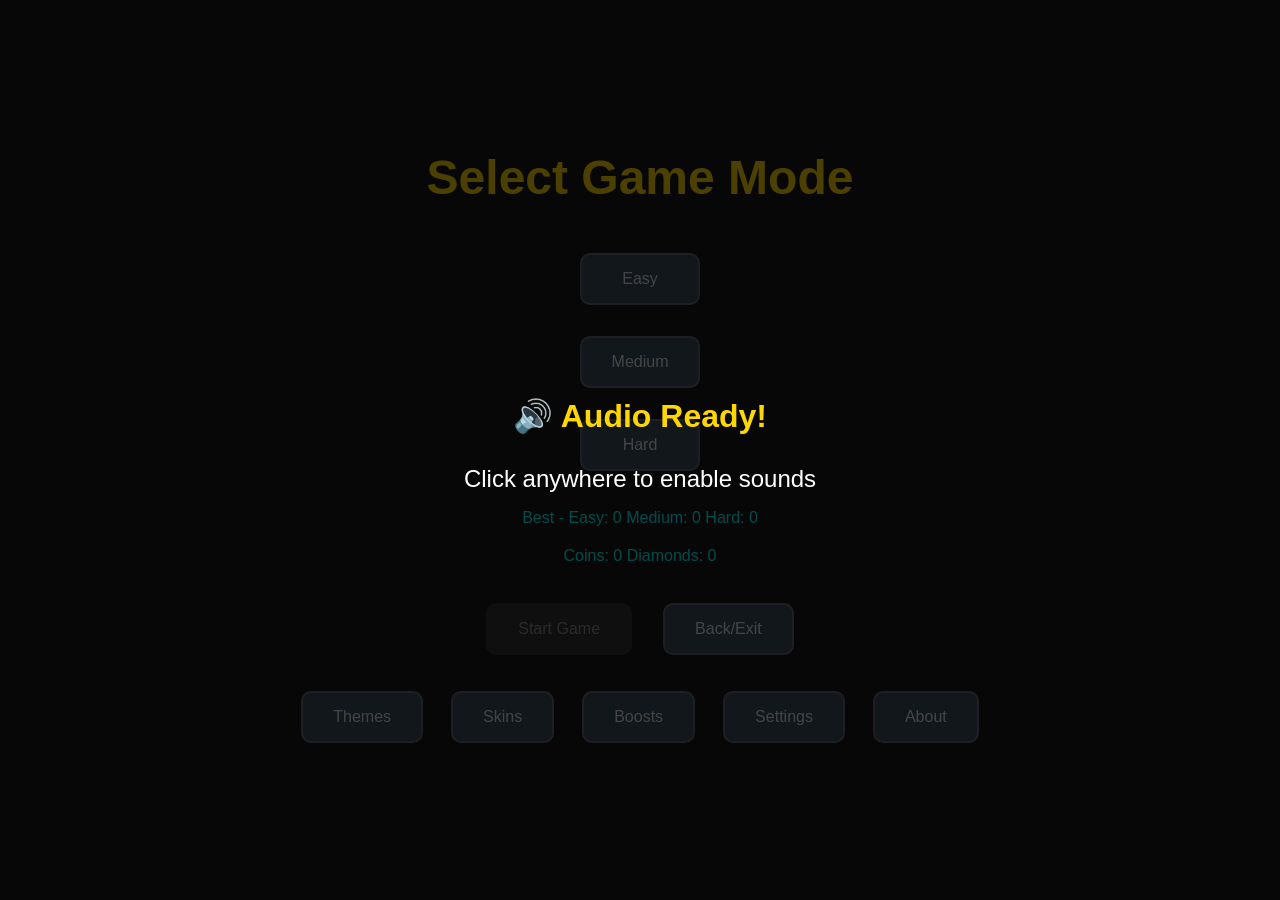
==== index.html @ 8ae640da "Update and rename index2.html to index.html" ====
<!DOCTYPE html>
<html lang="en">
<head>
    <meta charset="UTF-8">
    <meta name="viewport" content="width=device-width, initial-scale=1.0">
    <title>🐍 Snake Game+ - Modes, Shop, Coins & Diamonds</title>
    <style>
    * {
    margin: 0;
    padding: 0;
    box-sizing: border-box;
}

body {
    font-family: Arial, sans-serif;
    background: #191919;
    color: white;
    overflow: hidden;
}

#gameContainer {
    display: flex;
    width: 100vw;
    height: 100vh;
}

#gameCanvas {
    background: #191919;
    border-right: 3px solid #FFD700;
}

#sidebar {
    background: #232a3d;
    border-right: 3px solid #FFD700;
    overflow-y: auto;
    padding: 20px;
}

#sidebarContent {
    color: white;
}

.sidebar-box {
    background: #323242;
    border: 2px solid #5a5a78;
    border-radius: 10px;
    padding: 12px;
    margin-bottom: 14px;
}

.sidebar-title {
    color: #FFD700;
    font-size: 24px;
    text-align: center;
    margin-bottom: 10px;
}

.emoji {
    font-size: 24px;
    text-align: center;
    display: block;
    margin-bottom: 10px;
}

/* UI Overlay Styles */
#uiOverlay {
    position: absolute;
    top: 0;
    left: 0;
    width: 100%;
    height: 100%;
    pointer-events: none;
}

.screen {
    position: absolute;
    top: 0;
    left: 0;
    width: 100%;
    height: 100%;
    background: #191919;
    display: flex;
    flex-direction: column;
    align-items: center;
    justify-content: center;
    pointer-events: all;
}

.screen.hidden {
    display: none;
}

.screen h1 {
    color: #FFD700;
    font-size: 48px;
    margin-bottom: 40px;
}

/* Button Styles */
.btn {
    background: #3c4c5c;
    border: 2px solid #646478;
    border-radius: 10px;
    color: #e6e6e6;
    padding: 15px 30px;
    margin: 8px;
    cursor: pointer;
    font-size: 16px;
    transition: all 0.2s;
}

.btn:hover {
    background: #4c6c8c;
    border-color: #FFD700;
}

.btn.active {
    background: #4678b4;
    border-color: #FFD700;
}

.btn:disabled {
    background: #323232;
    color: #8c8c8c;
    cursor: not-allowed;
    border-color: #323232;
}

.back-btn {
    background: #3c4c5c;
    border: 2px solid #646478;
    border-radius: 10px;
    color: #e6e6e6;
    padding: 12px 24px;
    cursor: pointer;
    font-size: 16px;
    margin-top: 20px;
}

.back-btn:hover {
    background: #4c6c8c;
    border-color: #FFD700;
}

/* Mode Selection */
#modeButtons {
    display: flex;
    flex-direction: column;
    gap: 15px;
    margin-bottom: 20px;
}

#actionButtons {
    display: flex;
    gap: 15px;
    margin: 20px 0;
}

#shopButtons {
    display: flex;
    gap: 12px;
    flex-wrap: wrap;
    justify-content: center;
}

#highScores, #walletInfo {
    text-align: center;
    margin: 10px 0;
    color: #00FFFF;
}

/* Shop Lists */
.shop-item {
    background: #3c4c5c;
    border: 2px solid #646478;
    border-radius: 10px;
    padding: 15px;
    margin: 10px 0;
    cursor: pointer;
    transition: all 0.2s;
    width: 600px;
}

.shop-item:hover {
    background: #4c6c8c;
    border-color: #FFD700;
}

.shop-item.owned {
    background: #4678b4;
    border-color: #FFD700;
}

.shop-item.disabled {
    background: #323232;
    color: #8c8c8c;
    cursor: not-allowed;
    border-color: #323232;
}

.shop-cost {
    font-size: 12px;
    color: white;
    margin-top: 8px;
}

/* Overlays */
.overlay {
    position: absolute;
    top: 0;
    left: 0;
    width: 100%;
    height: 100%;
    background: rgba(0, 0, 0, 0.7);
    display: flex;
    flex-direction: column;
    align-items: center;
    justify-content: center;
    pointer-events: all;
}

.overlay.hidden {
    display: none;
}

.overlay h1 {
    font-size: 64px;
    margin-bottom: 20px;
}

.overlay h2 {
    font-size: 32px;
    margin-bottom: 20px;
    color: #FFD700;
}

.overlay p {
    font-size: 24px;
    margin: 10px 0;
}

#gameOverOverlay h1 {
    color: #dc1414;
}

#pauseOverlay h1 {
    color: #FFD700;
}

#newHighScore {
    color: #FFD700;
    font-weight: bold;
}

/* Settings */
.settings-content {
    text-align: center;
}

.settings-content label {
    display: block;
    margin-bottom: 20px;
    font-size: 18px;
}

#volumeSlider {
    width: 300px;
    margin: 0 10px;
}

#volumeValue {
    color: #FFD700;
    font-weight: bold;
}

/* About */
.about-content {
    text-align: center;
    max-width: 600px;
}

.about-content p {
    margin: 20px 0;
    font-size: 18px;
}

/* Responsive */
@media (max-width: 768px) {
    #gameContainer {
        flex-direction: column;
    }
    
    #sidebar {
        order: -1;
        height: 200px;
        padding: 10px;
    }
    
    .screen h1 {
        font-size: 32px;
    }
    
    .shop-item {
        width: 90%;
    }
}

/* Particle effects */
.particle {
    position: absolute;
    pointer-events: none;
    border-radius: 50%;
}

/* Food and powerup animations */
@keyframes pulse {
    0%, 100% { transform: scale(1); }
    50% { transform: scale(1.1); }
}

.pulsing {
    animation: pulse 1s infinite;
}

    </style>
</head>
<body>
    <div id="gameContainer">
        <canvas id="gameCanvas"></canvas>
        <div id="sidebar">
            <div id="sidebarContent"></div>
        </div>
    </div>
    
    <!-- UI Overlays -->
    <div id="uiOverlay">
        <!-- Mode Selection Screen -->
        <div id="modeSelectScreen" class="screen">
            <h1>Select Game Mode</h1>
            <div id="modeButtons"></div>
            <div id="highScores"></div>
            <div id="walletInfo"></div>
            <div id="actionButtons"></div>
            <div id="shopButtons"></div>
        </div>

        <!-- Shop Screens -->
        <div id="shopThemesScreen" class="screen hidden">
            <h1>Themes</h1>
            <div id="themesList"></div>
            <button id="backFromThemes" class="back-btn">Back</button>
        </div>

        <div id="shopSkinsScreen" class="screen hidden">
            <h1>Skins</h1>
            <div id="skinsList"></div>
            <button id="backFromSkins" class="back-btn">Back</button>
        </div>

        <div id="shopBoostsScreen" class="screen hidden">
            <h1>Boost Power-ups</h1>
            <div id="boostsList"></div>
            <button id="backFromBoosts" class="back-btn">Back</button>
        </div>

        <!-- About Screen -->
        <div id="aboutScreen" class="screen hidden">
            <h1>About</h1>
            <div class="about-content">
                <p>Snake+ with Modes, Themes, Skins, Coins & Diamonds.</p>
                <p>Collect coins and diamonds in-game.</p>
                <p>Buy skins and themes, upgrade power-up durations.</p>
                <p>High scores saved per mode.</p>
            </div>
            <button id="backFromAbout" class="back-btn">Back</button>
        </div>

        <!-- Settings Screen -->
        <div id="settingsScreen" class="screen hidden">
            <h1>Settings</h1>
            <div class="settings-content">
                <label for="volumeSlider">Volume: <span id="volumeValue">70%</span></label>
                <input type="range" id="volumeSlider" min="0" max="100" value="70">
            </div>
            <button id="backFromSettings" class="back-btn">Close</button>
        </div>

        <!-- Game Over Overlay -->
        <div id="gameOverOverlay" class="overlay hidden">
            <h1>GAME OVER</h1>
            <p id="finalScore">Score: 0</p>
            <p id="newHighScore" class="hidden">NEW HIGH SCORE!</p>
            <p>Press SPACE to restart, Esc for Menu</p>
        </div>

        <!-- Pause Overlay -->
        <div id="pauseOverlay" class="overlay hidden">
            <h1>PAUSED</h1>
        </div>

        <!-- Audio Initialization Notice -->
        <div id="audioNotice" class="overlay hidden">
            <h2>🔊 Audio Ready!</h2>
            <p>Click anywhere to enable sounds</p>
        </div>
    </div>

    <script>
    // Game Constants
const DEFAULT_SCREEN_WIDTH = 1200;
const DEFAULT_SCREEN_HEIGHT = 800;
const SIDEBAR_WIDTH = 250;
const MIN_SIDEBAR_WIDTH = 120;

let SCREEN_WIDTH = DEFAULT_SCREEN_WIDTH;
let SCREEN_HEIGHT = DEFAULT_SCREEN_HEIGHT;
let PLAY_AREA_WIDTH = SCREEN_WIDTH - SIDEBAR_WIDTH;
let PLAY_AREA_HEIGHT = SCREEN_HEIGHT;
let CELL_SIZE = 30;
let CELL_NUMBER_X = Math.floor(PLAY_AREA_WIDTH / CELL_SIZE);
let CELL_NUMBER_Y = Math.floor(PLAY_AREA_HEIGHT / CELL_SIZE);

// Colors
const COLORS = {
    BLACK: '#000000',
    WHITE: '#ffffff',
    DARK_GREEN: '#228b22',
    LIGHT_GREEN: '#32cd32',
    RED: '#dc1414',
    GOLD: '#ffd700',
    PURPLE: '#8a2be2',
    ORANGE: '#ffa500',
    PINK: '#ff1493',
    CYAN: '#00ffff',
    SHADOW: '#0f0f0f',
    BACKGROUND: '#191919',
    SIDEBAR_BG: '#232a3d',
    SIDEBAR_ACCENT: '#323242',
    GRID_COLOR: '#282828',
    BLUE: '#1e8cff',
    LIME: '#32ff32'
};

// Snake colors (will be overridden by selected skin)
let SNAKE_COLORS = {
    HEAD: '#46be73',
    BODY: '#3aaa69',
    BELLY: '#d2e1cd',
    OUTLINE: '#144632',
    TONGUE: '#dc282d',
    EYE_WHITE: '#f5f5f5',
    EYE_BLACK: '#1e1e1e'
};

// Grid colors (overridden by theme)
let GRID_COLORS = {
    A: '#1e2226',
    B: '#1a1e22'
};

// Game Data
const GAME_MODES = {
    easy: { speed_ms: 150, label: "Easy" },
    medium: { speed_ms: 110, label: "Medium" },
    hard: { speed_ms: 80, label: "Hard" }
};

const THEMES = [
    { name: "Classic", bg: "#191919", gridA: "#1e2226", gridB: "#1a1e22", cost: { coins: 0, diamonds: 0 }, available: true },
    { name: "Forest", bg: "#141a16", gridA: "#18221c", gridB: "#121a14", cost: { coins: 50, diamonds: 0 }, available: true },
    { name: "Neon", bg: "#080812", gridA: "#14143c", gridB: "#0e0e2c", cost: { coins: 60, diamonds: 2 }, available: true },
    { name: "Desert", bg: "#201c14", gridA: "#2c261e", gridB: "#242018", cost: { coins: 70, diamonds: 5 }, available: true },
    { name: "Glacier", bg: "#0f1a24", gridA: "#162634", gridB: "#122230", cost: { coins: 100, diamonds: 10 }, available: true },
    { name: "Cosmic", bg: "#06060a", gridA: "#140e2c", gridB: "#0a0a14", cost: { coins: 0, diamonds: 0 }, available: false }
];

const SKINS = [
    { name: "Default", head: "#46be73", body: "#3aaa69", belly: "#d2e1cd", outline: "#144632", cost: { coins: 0 }, available: true },
    { name: "Ruby", head: "#c83c3c", body: "#b43232", belly: "#f0d2d2", outline: "#461414", cost: { coins: 50 }, available: true },
    { name: "Cobalt", head: "#3c78dc", body: "#3264c8", belly: "#d2dcf0", outline: "#141e46", cost: { coins: 50 }, available: true },
    { name: "Viper", head: "#78dc3c", body: "#64c832", belly: "#d2f0d2", outline: "#144614", cost: { coins: 50 }, available: true },
    { name: "Obsidian", head: "#282832", body: "#1e1e28", belly: "#bebec8", outline: "#0c0c14", cost: { coins: 0 }, available: false }
];

const BOOST_LEVELS = [
    { add_sec: 0, cost_coins: 0 },
    { add_sec: 2, cost_coins: 10 },
    { add_sec: 2, cost_coins: 25 },
    { add_sec: 2, cost_coins: 40 },
    { add_sec: 2, cost_coins: 50 },
    { add_sec: 4, cost_coins: 80 }
];

const COLLECTIBLE_TYPES = {
    coin: { emoji: "🪙", color: "#f0c828", weight: 12 },
    diamond: { emoji: "💎", color: "#8cdcff", weight: 2 }
};

const FOOD_TYPES = {
    apple: { color: "#dc1414", points: 10, emoji: "🍎", weight: 40 },
    banana: { color: "#ffff00", points: 15, emoji: "🍌", weight: 25 },
    cherry: { color: "#8b0000", points: 20, emoji: "🍒", weight: 20 },
    grape: { color: "#8a2be2", points: 25, emoji: "🍇", weight: 15 },
    orange: { color: "#ffa500", points: 12, emoji: "🍊", weight: 30 },
    strawberry: { color: "#ff1493", points: 18, emoji: "🍓", weight: 25 },
    watermelon: { color: "#32cd32", points: 30, emoji: "🍉", weight: 10 },
    pineapple: { color: "#ffd700", points: 35, emoji: "🍍", weight: 8 }
};

const POWERUP_TYPES = {
    speed_boost: { color: "#00ffff", duration: 5000, emoji: "⚡", description: "Speed Boost", weight: 10 },
    invincible: { color: "#ffd700", duration: 3000, emoji: "🛡️", description: "Invincible", weight: 5 },
    double_points: { color: "#8a2be2", duration: 8000, emoji: "💎", description: "Double Points", weight: 8 },
    ghost_mode: { color: "#c8c8c8", duration: 4000, emoji: "👻", description: "Ghost Mode", weight: 6 },
    shrink: { color: "#1e8cff", duration: 6000, emoji: "🔵", description: "Shrink Snake", weight: 7 },
    magnet: { color: "#ff4500", duration: 7000, emoji: "🧲", description: "Food Magnet", weight: 9 }
};

// Game Classes
class Vector2 {
    constructor(x, y) {
        this.x = x;
        this.y = y;
    }

    equals(other) {
        return this.x === other.x && this.y === other.y;
    }

    copy() {
        return new Vector2(this.x, this.y);
    }
}

class SnakeSegment {
    constructor(pos, isHead = false) {
        this.pos = new Vector2(pos.x, pos.y);
        this.isHead = isHead;
        this.pulse = 0;
    }
}

class Snake {
    constructor() {
        const startX = Math.max(3, Math.floor(CELL_NUMBER_X / 4));
        const startY = Math.max(2, Math.floor(CELL_NUMBER_Y / 2));
        
        this.segments = [
            new SnakeSegment(new Vector2(startX, startY), true),
            new SnakeSegment(new Vector2(startX - 1, startY)),
            new SnakeSegment(new Vector2(startX - 2, startY))
        ];
        
        this.direction = new Vector2(1, 0);
        this.newBlock = false;
        this.growAnimation = 0;
    }

    moveSnake() {
        const head = this.segments[0];
        const newHeadPos = new Vector2(head.pos.x + this.direction.x, head.pos.y + this.direction.y);

        if (this.newBlock) {
            head.isHead = false;
            const newHead = new SnakeSegment(newHeadPos, true);
            this.segments.unshift(newHead);
            this.newBlock = false;
            this.growAnimation = 10;
        } else {
            for (let i = this.segments.length - 1; i > 0; i--) {
                this.segments[i].pos = this.segments[i - 1].pos.copy();
            }
            this.segments[0].pos = newHeadPos;
        }

        if (this.growAnimation > 0) {
            this.growAnimation--;
        }
    }

    addBlock() {
        this.newBlock = true;
    }

    shrink(amount = 2) {
        if (this.segments.length > 3) {
            for (let i = 0; i < Math.min(amount, this.segments.length - 3); i++) {
                this.segments.pop();
            }
        }
    }

    checkCollision(ghostMode = false) {
        const head = this.segments[0].pos;

        if (!ghostMode) {
            if (head.x < 0 || head.x >= CELL_NUMBER_X || head.y < 0 || head.y >= CELL_NUMBER_Y) {
                return true;
            }
        }

        for (let i = 1; i < this.segments.length; i++) {
            if (this.segments[i].pos.equals(head)) {
                return true;
            }
        }

        return false;
    }
}

class Food {
    constructor(foodType = "apple") {
        this.foodType = foodType;
        this.properties = FOOD_TYPES[foodType];
        this.randomize();
        this.pulse = 0;
        this.sparkles = [];
    }

    randomize() {
        this.x = Math.floor(Math.random() * CELL_NUMBER_X);
        this.y = Math.floor(Math.random() * CELL_NUMBER_Y);
        this.pos = new Vector2(this.x, this.y);
        this.sparkles = [];
    }
}

class PowerUp {
    constructor(powerupType) {
        this.powerupType = powerupType;
        this.properties = POWERUP_TYPES[powerupType];
        this.randomize();
        this.pulse = 0;
        this.rotation = 0;
        this.spawnTime = Date.now();
        this.lifetime = 15000;
    }

    randomize() {
        this.x = Math.floor(Math.random() * CELL_NUMBER_X);
        this.y = Math.floor(Math.random() * CELL_NUMBER_Y);
        this.pos = new Vector2(this.x, this.y);
    }

    isExpired() {
        return Date.now() - this.spawnTime > this.lifetime;
    }
}

class ParticleEffect {
    constructor(x, y, color, count = 10, effectType = 'explosion') {
        this.particles = [];
        this.effectType = effectType;

        for (let i = 0; i < count; i++) {
            this.particles.push({
                x: x,
                y: y,
                vx: (Math.random() - 0.5) * 10,
                vy: (Math.random() - 0.5) * 10,
                life: 24,
                color: color,
                size: Math.floor(Math.random() * 4) + 2
            });
        }
    }

    updateAndDraw(ctx) {
        for (let i = this.particles.length - 1; i >= 0; i--) {
            const particle = this.particles[i];
            particle.x += particle.vx;
            particle.y += particle.vy;
            particle.vy += 0.1;
            particle.life--;

            if (particle.life > 0) {
                const alpha = Math.max(0, Math.min(1, particle.life / 22.0));
                const size = Math.max(1, Math.floor(particle.size * alpha));
                
                ctx.save();
                ctx.globalAlpha = alpha;
                ctx.fillStyle = particle.color;
                ctx.beginPath();
                ctx.arc(particle.x, particle.y, size, 0, Math.PI * 2);
                ctx.fill();
                ctx.restore();
            } else {
                this.particles.splice(i, 1);
            }
        }

        return this.particles.length > 0;
    }
}

// Storage helpers
function loadFromStorage(key, defaultValue) {
    try {
        const data = localStorage.getItem(key);
        return data ? JSON.parse(data) : defaultValue;
    } catch {
        return defaultValue;
    }
}

function saveToStorage(key, value) {
    try {
        localStorage.setItem(key, JSON.stringify(value));
    } catch {
        // Handle storage errors silently
    }
}

// Game class with Improved Audio Implementation
class Game {
    constructor() {
        this.canvas = document.getElementById('gameCanvas');
        this.ctx = this.canvas.getContext('2d');
        this.setupCanvas();
        
        // Load persistent data
        this.settings = loadFromStorage('settings', { volume: 0.7 });
        this.volume = this.settings.volume;
        this.highscores = loadFromStorage('highscores', { easy: 0, medium: 0, hard: 0 });
        this.wallet = loadFromStorage('wallet', { coins: 0, diamonds: 0 });
        this.shop = loadFromStorage('shop', this.defaultShop());

        // Initialize Improved Audio System
        this.audioContext = null;
        this.sounds = {};
        this.audioInitialized = false;
        this.initializeAudio();

        // UI State
        this.uiState = "mode_select";
        this.selectedMode = null;
        this.currentMode = null;

        // Theme/skin from shop
        this.themeIndex = this.shop.themes?.selected || 0;
        this.skinIndex = this.shop.skins?.selected || 0;
        this.applyTheme();
        this.applySkin();

        // Game state
        this.snake = new Snake();
        this.foods = [];
        this.powerups = [];
        this.collectibles = [];
        this.score = 0;
        this.activePowerups = {};
        this.powerupEndTimes = {};
        this.particleEffects = [];
        this.gameOverScreen = false;
        this.paused = false;
        this.started = false;

        this.spawnFood();
        this.lastFoodSpawn = Date.now();
        this.lastPowerupSpawn = Date.now();
        this.lastCollectibleSpawn = Date.now();

        // Input handling
        this.setupEventListeners();
        this.setupUI();

        // Game loop
        this.lastUpdateTime = Date.now();
        this.gameSpeed = 150;
        this.gameLoop();

        // Update UI
        this.updateUI();

        // Start menu music after a delay
        setTimeout(() => this.playSound('menu_music'), 1000);
    }

    // ===== IMPROVED AUDIO SYSTEM =====
    initializeAudio() {
        // Audio files mapping (same as Python version)
        const soundFiles = {
            eat: 'sounds/eat.wav',
            powerup: 'sounds/powerup.wav',
            coin: 'sounds/coin.wav',
            diamond: 'sounds/diamond.wav',
            game_over: 'sounds/game_over.wav',
            menu_select: 'sounds/menu_select.wav',
            start: 'sounds/start.wav',
            level_up: 'sounds/level_up.wav',
            shrink: 'sounds/shrink.wav',
            speed_boost: 'sounds/speed_boost.wav',
            invincible: 'sounds/invincible.wav',
            ghost_mode: 'sounds/ghost_mode.wav',
            double_points: 'sounds/double_points.wav',
            magnet: 'sounds/magnet.wav',
            background: 'sounds/background.mp3',
            menu_music: 'sounds/menu_music.mp3'
        };

        // Load all audio files with better error handling
        Object.entries(soundFiles).forEach(([key, path]) => {
            this.sounds[key] = new Audio();
            this.sounds[key].src = path;
            this.sounds[key].volume = this.volume;
            
            // Set loop for background music
            if (key === 'background' || key === 'menu_music') {
                this.sounds[key].loop = true;
            }
            
            // Preload audio
            this.sounds[key].preload = 'auto';
            
            // Add load event listener
            this.sounds[key].addEventListener('canplaythrough', () => {
                console.log(`✅ Loaded sound: ${key}`);
            });
            
            // Handle loading errors gracefully
            this.sounds[key].addEventListener('error', (e) => {
                console.warn(`❌ Could not load sound: ${path}`, e);
            });
            
            // Load the audio file
            this.sounds[key].load();
        });

        // Initialize audio context on first user interaction
        this.initializeAudioOnUserInteraction();
    }

    playSound(soundName, volume = null) {
        if (!this.sounds[soundName]) {
            console.warn(`Sound not found: ${soundName}`);
            return;
        }
        
        if (this.volume === 0) return;
        
        try {
            const sound = this.sounds[soundName];
            
            // Reset audio to beginning
            sound.currentTime = 0;
            sound.volume = volume !== null ? volume : this.volume;
            
            // Create a promise-based play with better error handling
            const playPromise = sound.play();
            
            if (playPromise !== undefined) {
                playPromise
                    .then(() => {
                        console.log(`🔊 Playing: ${soundName}`);
                    })
                    .catch(error => {
                        console.warn(`❌ Failed to play sound ${soundName}:`, error);
                        
                        // If audio context isn't initialized, try to initialize it
                        if (!this.audioInitialized && error.name === 'NotAllowedError') {
                            this.showAudioNotice();
                        }
                    });
            }
        } catch (error) {
            console.error(`Error playing sound ${soundName}:`, error);
        }
    }

    initializeAudioOnUserInteraction() {
        if (this.audioInitialized) return;
        
        const initAudio = async () => {
            try {
                // Create audio context if needed
                if (!this.audioContext) {
                    this.audioContext = new (window.AudioContext || window.webkitAudioContext)();
                }
                
                // Resume audio context if suspended
                if (this.audioContext.state === 'suspended') {
                    await this.audioContext.resume();
                }
                
                // Try to play and immediately pause each sound to "unlock" them
                const unlockPromises = Object.entries(this.sounds).map(async ([key, sound]) => {
                    try {
                        sound.volume = 0.01; // Very low volume for initialization
                        await sound.play();
                        sound.pause();
                        sound.currentTime = 0;
                        sound.volume = this.volume; // Restore original volume
                        console.log(`🔓 Unlocked sound: ${key}`);
                    } catch (e) {
                        console.warn(`Failed to unlock sound: ${key}`, e);
                    }
                });
                
                await Promise.all(unlockPromises);
                
                this.audioInitialized = true;
                this.hideAudioNotice();
                
                // Play a test sound to confirm audio is working
                setTimeout(() => {
                    this.playSound('menu_select', 0.3);
                }, 500);
                
                // Remove event listeners
                document.removeEventListener('click', initAudio);
                document.removeEventListener('keydown', initAudio);
                document.removeEventListener('touchstart', initAudio);
                
                console.log('🎵 Audio system initialized successfully!');
                
            } catch (error) {
                console.error('Failed to initialize audio system:', error);
            }
        };
        
        // Show audio notice
        this.showAudioNotice();
        
        // Add event listeners for user interaction
        document.addEventListener('click', initAudio, { once: true });
        document.addEventListener('keydown', initAudio, { once: true });
        document.addEventListener('touchstart', initAudio, { once: true });
    }

    showAudioNotice() {
        const notice = document.getElementById('audioNotice');
        if (notice) {
            notice.classList.remove('hidden');
        }
    }

    hideAudioNotice() {
        const notice = document.getElementById('audioNotice');
        if (notice) {
            notice.classList.add('hidden');
        }
    }

    stopSound(soundName) {
        if (this.sounds[soundName]) {
            this.sounds[soundName].pause();
            this.sounds[soundName].currentTime = 0;
        }
    }

    stopAllSounds() {
        Object.values(this.sounds).forEach(sound => {
            sound.pause();
            sound.currentTime = 0;
        });
    }

    updateSoundVolumes() {
        Object.values(this.sounds).forEach(sound => {
            sound.volume = this.volume;
        });
    }

    // Debug method for testing sounds
    testAllSounds() {
        console.log('🎵 Testing all sounds...');
        const soundNames = Object.keys(this.sounds);
        
        soundNames.forEach((soundName, index) => {
            setTimeout(() => {
                console.log(`Testing: ${soundName}`);
                this.playSound(soundName, 0.5);
            }, index * 1000); // Play each sound 1 second apart
        });
    }

    playBeep() {
        if (!this.audioContext) return;
        
        const oscillator = this.audioContext.createOscillator();
        const gainNode = this.audioContext.createGain();
        
        oscillator.connect(gainNode);
        gainNode.connect(this.audioContext.destination);
        
        oscillator.frequency.value = 800;
        gainNode.gain.value = this.volume * 0.1;
        
        oscillator.start();
        oscillator.stop(this.audioContext.currentTime + 0.1);
    }

    // ===== GAME SETUP =====
    setupCanvas() {
        this.canvas.width = PLAY_AREA_WIDTH;
        this.canvas.height = PLAY_AREA_HEIGHT;
        
        // Update sidebar width
        const sidebar = document.getElementById('sidebar');
        sidebar.style.width = SIDEBAR_WIDTH + 'px';
    }

    defaultShop() {
        return {
            skins: {
                owned: [0],
                selected: 0
            },
            themes: {
                owned: [0],
                selected: 0
            },
            boost_levels: {}
        };
    }

    applyTheme() {
        const theme = THEMES[this.themeIndex];
        COLORS.BACKGROUND = theme.bg;
        GRID_COLORS.A = theme.gridA;
        GRID_COLORS.B = theme.gridB;
        
        // Update canvas background
        this.canvas.style.background = theme.bg;
    }

    applySkin() {
        const skin = SKINS[this.skinIndex];
        SNAKE_COLORS.HEAD = skin.head;
        SNAKE_COLORS.BODY = skin.body;
        SNAKE_COLORS.BELLY = skin.belly;
        SNAKE_COLORS.OUTLINE = skin.outline;
    }

    setupEventListeners() {
        // Keyboard controls
        document.addEventListener('keydown', (e) => this.handleKeyDown(e));
        
        // Mouse controls for mobile/touch
        this.canvas.addEventListener('click', (e) => this.handleCanvasClick(e));
        this.canvas.addEventListener('touchstart', (e) => {
            e.preventDefault();
            this.handleCanvasClick(e.touches[0]);
        });
    }

    setupUI() {
        this.setupModeSelectUI();
        this.setupShopUI();
        this.setupSettingsUI();
    }

    setupModeSelectUI() {
        const modeButtons = document.getElementById('modeButtons');
        modeButtons.innerHTML = '';

        Object.entries(GAME_MODES).forEach(([mode, data]) => {
            const button = document.createElement('button');
            button.className = 'btn';
            button.textContent = data.label;
            button.onclick = () => this.selectMode(mode);
            modeButtons.appendChild(button);
        });

        // Action buttons
        const actionButtons = document.getElementById('actionButtons');
        actionButtons.innerHTML = `
            <button id="startGame" class="btn" disabled>Start Game</button>
            <button id="exitGame" class="btn">Back/Exit</button>
        `;

        document.getElementById('startGame').onclick = () => this.startGame();
        document.getElementById('exitGame').onclick = () => this.exitGame();

        // Shop buttons
        const shopButtons = document.getElementById('shopButtons');
        shopButtons.innerHTML = `
            <button class="btn" onclick="game.showScreen('shop_themes')">Themes</button>
            <button class="btn" onclick="game.showScreen('shop_skins')">Skins</button>
            <button class="btn" onclick="game.showScreen('shop_boosts')">Boosts</button>
            <button class="btn" onclick="game.showScreen('settings')">Settings</button>
            <button class="btn" onclick="game.showScreen('about')">About</button>
        `;
    }

    setupShopUI() {
        // Themes
        const themesList = document.getElementById('themesList');
        themesList.innerHTML = '';
        
        THEMES.forEach((theme, index) => {
            const item = document.createElement('div');
            item.className = 'shop-item';
            
            const owned = this.shop.themes?.owned?.includes(index);
            const selected = this.themeIndex === index;
            
            if (owned && selected) item.classList.add('owned');
            if (!theme.available) item.classList.add('disabled');
            
            let label = theme.name;
            if (owned) label += ' (Owned)';
            if (!theme.available) label += ' (Available soon)';
            
            item.innerHTML = `
                <div>${label}</div>
                ${!owned && theme.available ? `<div class="shop-cost">Cost: ${theme.cost.coins} coins, ${theme.cost.diamonds} diamonds</div>` : ''}
            `;
            
            if (theme.available) {
                item.onclick = () => this.buyOrSelectTheme(index);
            }
            
            themesList.appendChild(item);
        });

        // Skins
        const skinsList = document.getElementById('skinsList');
        skinsList.innerHTML = '';
        
        SKINS.forEach((skin, index) => {
            const item = document.createElement('div');
            item.className = 'shop-item';
            
            const owned = this.shop.skins?.owned?.includes(index);
            const selected = this.skinIndex === index;
            
            if (owned && selected) item.classList.add('owned');
            if (!skin.available) item.classList.add('disabled');
            
            let label = skin.name;
            if (owned) label += ' (Owned)';
            if (!skin.available) label += ' (Available soon)';
            
            item.innerHTML = `
                <div>${label}</div>
                ${!owned && skin.available ? `<div class="shop-cost">Cost: ${skin.cost.coins} coins</div>` : ''}
            `;
            
            if (skin.available) {
                item.onclick = () => this.buyOrSelectSkin(index);
            }
            
            skinsList.appendChild(item);
        });

        // Boosts
        const boostsList = document.getElementById('boostsList');
        boostsList.innerHTML = '';
        
        Object.entries(POWERUP_TYPES).forEach(([type, props]) => {
            const level = this.shop.boost_levels?.[type] || 0;
            const nextLevel = Math.min(level + 1, 5);
            const duration = this.upgradedDuration(props.duration, type);
            
            const item = document.createElement('div');
            item.className = 'shop-item';
            
            if (level >= 5) item.classList.add('disabled');
            
            item.innerHTML = `
                <div>${props.description} Level ${level}/5 Duration: ${Math.floor(duration / 1000)}s</div>
                ${level < 5 ? `<div class="shop-cost">Upgrade → Level ${nextLevel}: Cost ${BOOST_LEVELS[nextLevel].cost_coins} coins</div>` : ''}
            `;
            
            if (level < 5) {
                item.onclick = () => this.upgradeBoost(type);
            }
            
            boostsList.appendChild(item);
        });

        // Back buttons
        document.getElementById('backFromThemes').onclick = () => this.showScreen('mode_select');
        document.getElementById('backFromSkins').onclick = () => this.showScreen('mode_select');
        document.getElementById('backFromBoosts').onclick = () => this.showScreen('mode_select');
        document.getElementById('backFromAbout').onclick = () => this.showScreen('mode_select');
    }

    setupSettingsUI() {
        const volumeSlider = document.getElementById('volumeSlider');
        const volumeValue = document.getElementById('volumeValue');
        
        volumeSlider.value = this.volume * 100;
        volumeValue.textContent = Math.floor(this.volume * 100) + '%';
        
        volumeSlider.oninput = (e) => {
            this.volume = e.target.value / 100;
            volumeValue.textContent = e.target.value + '%';
            this.settings.volume = this.volume;
            
            // Update all sound volumes
            this.updateSoundVolumes();
            
            // Play a test sound to confirm volume change
            if (this.audioInitialized) {
                this.playSound('menu_select', this.volume);
            }
            
            saveToStorage('settings', this.settings);
        };
        
        document.getElementById('backFromSettings').onclick = () => this.showScreen('mode_select');
    }

    // ===== GAME FLOW =====
    selectMode(mode) {
        this.playSound('menu_select');
        this.selectedMode = mode;
        this.updateModeSelectButtons();
        document.getElementById('startGame').disabled = false;
    }

    updateModeSelectButtons() {
        const buttons = document.querySelectorAll('#modeButtons .btn');
        buttons.forEach((btn, index) => {
            const modes = Object.keys(GAME_MODES);
            btn.classList.toggle('active', modes[index] === this.selectedMode);
        });
    }

    startGame() {
        if (!this.selectedMode) return;
        
        this.playSound('start');
        this.stopSound('menu_music');
        
        this.restartGameWithMode(this.selectedMode);
        this.showScreen('game');
        
        // Start background music after a short delay
        setTimeout(() => {
            this.playSound('background');
        }, 500);
    }

    exitGame() {
        this.playSound('menu_select');
        // In a real application, you might close the window or redirect
        console.log('Exit game');
    }

    showScreen(screenName) {
        // Hide all screens
        document.querySelectorAll('.screen').forEach(screen => {
            screen.classList.add('hidden');
        });
        
        // Hide overlays
        document.querySelectorAll('.overlay').forEach(overlay => {
            overlay.classList.add('hidden');
        });

        this.uiState = screenName;

        if (screenName === 'game') {
            // Show canvas and sidebar
            document.getElementById('gameContainer').style.display = 'flex';
        } else {
            // Hide canvas and sidebar for menu screens
            if (screenName !== 'settings') { // Keep canvas visible for settings overlay
                document.getElementById('gameContainer').style.display = screenName === 'mode_select' ? 'flex' : 'none';
            }
            
            // Show appropriate screen
            const screenMap = {
                'mode_select': 'modeSelectScreen',
                'shop_themes': 'shopThemesScreen',
                'shop_skins': 'shopSkinsScreen',
                'shop_boosts': 'shopBoostsScreen',
                'about': 'aboutScreen',
                'settings': 'settingsScreen'
            };
            
            const screenElement = document.getElementById(screenMap[screenName]);
            if (screenElement) {
                screenElement.classList.remove('hidden');
            }
        }

        // Handle audio for screen changes
        if (screenName === 'mode_select') {
            this.stopSound('background');
            this.playSound('menu_music');
        } else if (screenName === 'game') {
            this.stopSound('menu_music');
        }

        this.updateUI();
    }

    buyOrSelectTheme(index) {
        const theme = THEMES[index];
        const owned = this.shop.themes?.owned?.includes(index);
        
        if (owned) {
            this.playSound('menu_select');
            // Select theme
            this.shop.themes.selected = index;
            this.themeIndex = index;
            this.applyTheme();
            saveToStorage('shop', this.shop);
        } else if (theme.available) {
            // Buy theme
            if (this.wallet.coins >= theme.cost.coins && this.wallet.diamonds >= theme.cost.diamonds) {
                this.playSound('start');
                this.wallet.coins -= theme.cost.coins;
                this.wallet.diamonds -= theme.cost.diamonds;
                this.shop.themes.owned.push(index);
                this.shop.themes.selected = index;
                this.themeIndex = index;
                this.applyTheme();
                saveToStorage('wallet', this.wallet);
                saveToStorage('shop', this.shop);
            } else {
                this.playSound('menu_select');
            }
        }
        
        this.setupShopUI();
        this.updateUI();
    }

    buyOrSelectSkin(index) {
        const skin = SKINS[index];
        const owned = this.shop.skins?.owned?.includes(index);
        
        if (owned) {
            this.playSound('menu_select');
            // Select skin
            this.shop.skins.selected = index;
            this.skinIndex = index;
            this.applySkin();
            saveToStorage('shop', this.shop);
        } else if (skin.available) {
            // Buy skin
            if (this.wallet.coins >= skin.cost.coins) {
                this.playSound('start');
                this.wallet.coins -= skin.cost.coins;
                this.shop.skins.owned.push(index);
                this.shop.skins.selected = index;
                this.skinIndex = index;
                this.applySkin();
                saveToStorage('wallet', this.wallet);
                saveToStorage('shop', this.shop);
            } else {
                this.playSound('menu_select');
            }
        }
        
        this.setupShopUI();
        this.updateUI();
    }

    upgradeBoost(type) {
        const level = this.shop.boost_levels?.[type] || 0;
        if (level >= 5) return;
        
        const cost = BOOST_LEVELS[level + 1].cost_coins;
        if (this.wallet.coins >= cost) {
            this.playSound('start');
            this.wallet.coins -= cost;
            if (!this.shop.boost_levels) this.shop.boost_levels = {};
            this.shop.boost_levels[type] = level + 1;
            saveToStorage('wallet', this.wallet);
            saveToStorage('shop', this.shop);
        } else {
            this.playSound('menu_select');
        }
        
        this.setupShopUI();
        this.updateUI();
    }

    upgradedDuration(baseDuration, type) {
        const level = this.shop.boost_levels?.[type] || 0;
        let addSec = 0;
        
        for (let i = 1; i <= Math.min(level, 5); i++) {
            addSec += BOOST_LEVELS[i].add_sec;
        }
        
        return baseDuration + addSec * 1000;
    }

    updateUI() {
        // Update high scores display
        const highScoresElement = document.getElementById('highScores');
        if (highScoresElement) {
            highScoresElement.textContent = `Best - Easy: ${this.highscores.easy} Medium: ${this.highscores.medium} Hard: ${this.highscores.hard}`;
        }

        // Update wallet display
        const walletElement = document.getElementById('walletInfo');
        if (walletElement) {
            walletElement.textContent = `Coins: ${this.wallet.coins} Diamonds: ${this.wallet.diamonds}`;
        }

        // Update sidebar
        this.updateSidebar();
    }

    updateSidebar() {
        const sidebarContent = document.getElementById('sidebarContent');
        const bestScore = this.currentMode ? (this.highscores[this.currentMode] || 0) : 0;
        const modeText = this.started ? this.currentMode : (this.selectedMode || '-');
        
        sidebarContent.innerHTML = `
            <div class="sidebar-title">SNAKE+</div>
            <div class="emoji">🐍</div>
            
            <div class="sidebar-box">
                <div>Score: ${this.score}</div>
                <div>Length: ${this.snake.segments.length}</div>
                <div>Best: ${bestScore}</div>
                <div>Coins: ${this.wallet.coins} Diamonds: ${this.wallet.diamonds}</div>
                <div style="font-size: 12px;">Mode: ${modeText}</div>
                <div style="font-size: 12px;">Theme: ${THEMES[this.themeIndex].name}</div>
                <div style="font-size: 12px;">Skin: ${SKINS[this.skinIndex].name}</div>
            </div>

            <div class="sidebar-box">
                <div style="margin-bottom: 8px;">Foods:</div>
                ${Object.entries(FOOD_TYPES).map(([name, props]) => 
                    `<div>${props.emoji} +${props.points}</div>`
                ).join('')}
            </div>

            <div class="sidebar-box">
                <div style="margin-bottom: 8px;">Power-ups:</div>
                ${Object.entries(POWERUP_TYPES).map(([name, props]) => 
                    `<div>${props.emoji} ${props.description}</div>`
                ).join('')}
            </div>

            <div class="sidebar-box">
                <div style="font-size: 12px;">🪙 Coin / 💎 Diamond: shop currency</div>
            </div>
        `;
    }

    handleKeyDown(e) {
        if (e.key === 'Tab') {
            e.preventDefault();
            this.showScreen('settings');
            return;
        }

        if (this.uiState === 'mode_select') {
            if (e.key === ' ' && this.selectedMode) {
                this.startGame();
            } else if (e.key === 'Escape') {
                this.exitGame();
            }
        } else if (this.uiState === 'game') {
            if (e.key === 'F11') {
                // Toggle fullscreen
                if (!document.fullscreenElement) {
                    document.documentElement.requestFullscreen();
                } else {
                    document.exitFullscreen();
                }
            } else if (e.key === 'p' || e.key === 'P') {
                this.togglePause();
            } else if (e.key === 'r' || e.key === 'R') {
                if (this.paused) {
                    this.restartGame();
                }
            } else if (e.key === 'Escape') {
                this.showScreen('mode_select');
                this.started = false;
            } else if (!this.paused && !this.gameOverScreen) {
                // Snake movement
                const direction = this.snake.direction;
                
                if ((e.key === 'ArrowUp' || e.key === 'w' || e.key === 'W') && direction.y !== 1) {
                    this.snake.direction = new Vector2(0, -1);
                } else if ((e.key === 'ArrowDown' || e.key === 's' || e.key === 'S') && direction.y !== -1) {
                    this.snake.direction = new Vector2(0, 1);
                } else if ((e.key === 'ArrowRight' || e.key === 'd' || e.key === 'D') && direction.x !== -1) {
                    this.snake.direction = new Vector2(1, 0);
                } else if ((e.key === 'ArrowLeft' || e.key === 'a' || e.key === 'A') && direction.x !== 1) {
                    this.snake.direction = new Vector2(-1, 0);
                }
            } else if (this.gameOverScreen) {
                if (e.key === ' ') {
                    this.restartGame();
                } else if (e.key === 'Escape') {
                    this.showScreen('mode_select');
                    this.started = false;
                }
            }
        } else if (this.uiState.startsWith('shop_') || this.uiState === 'about') {
            if (e.key === 'Escape') {
                this.showScreen('mode_select');
            }
        }
    }

    handleCanvasClick(e) {
        if (this.uiState !== 'game' || this.paused || this.gameOverScreen) return;

        const rect = this.canvas.getBoundingClientRect();
        const x = e.clientX - rect.left;
        const y = e.clientY - rect.top;

        const head = this.snake.segments[0].pos;
        const headX = head.x * CELL_SIZE;
        const headY = head.y * CELL_SIZE;

        // Determine direction based on click position relative to snake head
        if (Math.abs(x - headX) > Math.abs(y - headY)) {
            // Horizontal movement
            if (x < headX && this.snake.direction.x !== 1) {
                this.snake.direction = new Vector2(-1, 0);
            } else if (x > headX + CELL_SIZE && this.snake.direction.x !== -1) {
                this.snake.direction = new Vector2(1, 0);
            }
        } else {
            // Vertical movement
            if (y < headY && this.snake.direction.y !== 1) {
                this.snake.direction = new Vector2(0, -1);
            } else if (y > headY + CELL_SIZE && this.snake.direction.y !== -1) {
                this.snake.direction = new Vector2(0, 1);
            }
        }
    }

    togglePause() {
        this.paused = !this.paused;
        
        if (this.paused) {
            document.getElementById('pauseOverlay').classList.remove('hidden');
        } else {
            document.getElementById('pauseOverlay').classList.add('hidden');
        }
    }

    restartGameWithMode(mode) {
        this.snake = new Snake();
        this.foods = [];
        this.powerups = [];
        this.collectibles = [];
        this.activePowerups = {};
        this.powerupEndTimes = {};
        this.score = 0;
        this.particleEffects = [];
        this.gameOverScreen = false;
        this.paused = false;
        this.spawnFood();
        this.spawnCollectible();
        this.started = true;
        this.currentMode = mode;
        this.gameSpeed = GAME_MODES[mode].speed_ms;

        // Hide overlays
        document.getElementById('gameOverOverlay').classList.add('hidden');
        document.getElementById('pauseOverlay').classList.add('hidden');
    }

    restartGame() {
        if (this.currentMode) {
            this.restartGameWithMode(this.currentMode);
        } else {
            this.showScreen('mode_select');
            this.started = false;
        }
    }

    // ===== SPAWNING METHODS =====
    spawnFood() {
        const foodTypes = Object.keys(FOOD_TYPES);
        const weights = foodTypes.map(type => FOOD_TYPES[type].weight);
        const selectedType = this.weightedRandom(foodTypes, weights);
        
        const food = new Food(selectedType);
        
        // Ensure not colliding
        let attempts = 0;
        while (this.isPositionOccupied(food.pos) && attempts < 200) {
            food.randomize();
            attempts++;
        }
        
        this.foods.push(food);
    }

    spawnPowerup() {
        const powerTypes = Object.keys(POWERUP_TYPES);
        const weights = powerTypes.map(type => POWERUP_TYPES[type].weight);
        const selectedType = this.weightedRandom(powerTypes, weights);
        
        const powerup = new PowerUp(selectedType);
        
        // Ensure not colliding
        let attempts = 0;
        while (this.isPositionOccupied(powerup.pos) && attempts < 200) {
            powerup.randomize();
            attempts++;
        }
        
        this.powerups.push(powerup);
    }

    spawnCollectible() {
        const collectibleTypes = Object.keys(COLLECTIBLE_TYPES);
        const weights = collectibleTypes.map(type => COLLECTIBLE_TYPES[type].weight);
        const selectedType = this.weightedRandom(collectibleTypes, weights);
        
        const pos = this.getEmptyPosition();
        this.collectibles.push({
            type: selectedType,
            pos: pos,
            spawn: Date.now()
        });
    }

    weightedRandom(items, weights) {
        const totalWeight = weights.reduce((sum, weight) => sum + weight, 0);
        let random = Math.random() * totalWeight;
        
        for (let i = 0; i < items.length; i++) {
            random -= weights[i];
            if (random <= 0) {
                return items[i];
            }
        }
        
        return items[items.length - 1];
    }

    isPositionOccupied(pos) {
        // Check snake segments
        for (const segment of this.snake.segments) {
            if (segment.pos.equals(pos)) return true;
        }
        
        // Check foods
        for (const food of this.foods) {
            if (food.pos.equals(pos)) return true;
        }
        
        // Check powerups
        for (const powerup of this.powerups) {
            if (powerup.pos.equals(pos)) return true;
        }
        
        // Check collectibles
        for (const collectible of this.collectibles) {
            if (collectible.pos.equals(pos)) return true;
        }
        
        return false;
    }

    getEmptyPosition() {
        for (let attempts = 0; attempts < 200; attempts++) {
            const pos = new Vector2(
                Math.floor(Math.random() * CELL_NUMBER_X),
                Math.floor(Math.random() * CELL_NUMBER_Y)
            );
            
            if (!this.isPositionOccupied(pos)) {
                return pos;
            }
        }
        
        // Fallback to random position
        return new Vector2(
            Math.floor(Math.random() * CELL_NUMBER_X),
            Math.floor(Math.random() * CELL_NUMBER_Y)
        );
    }

    // ===== GAME LOGIC =====
    updatePowerups() {
        const now = Date.now();
        const expired = [];
        
        for (const [key, endTime] of Object.entries(this.powerupEndTimes)) {
            if (now >= endTime) {
                expired.push(key);
            }
        }
        
        for (const key of expired) {
            delete this.powerupEndTimes[key];
            delete this.activePowerups[key];
        }
    }

    activatePowerup(type) {
        const now = Date.now();
        const baseDuration = POWERUP_TYPES[type].duration;
        const duration = this.upgradedDuration(baseDuration, type);
        
        this.activePowerups[type] = now;
        this.powerupEndTimes[type] = now + duration;
        
        // Play specific powerup sound
        this.playSound(type);
        
        if (type === 'shrink') {
            this.snake.shrink(3);
            const head = this.snake.segments[0].pos;
            this.particleEffects.push(new ParticleEffect(
                head.x * CELL_SIZE + CELL_SIZE / 2,
                head.y * CELL_SIZE + CELL_SIZE / 2,
                COLORS.BLUE,
                20,
                'sparkle'
            ));
        }
    }

    checkCollisions() {
        const head = this.snake.segments[0].pos;

        // Check food collisions
        for (let i = this.foods.length - 1; i >= 0; i--) {
            const food = this.foods[i];
            if (food.pos.equals(head)) {
                // Play eat sound
                this.playSound('eat');
                
                let points = food.properties.points;
                if (this.activePowerups.double_points) {
                    points *= 2;
                }
                
                this.score += points;
                
                // Play level up sound every 100 points
                if (Math.floor(this.score / 100) > Math.floor((this.score - points) / 100)) {
                    setTimeout(() => this.playSound('level_up'), 200);
                }
                
                // Update high score
                if (this.currentMode) {
                    if (this.score > (this.highscores[this.currentMode] || 0)) {
                        this.highscores[this.currentMode] = this.score;
                        saveToStorage('highscores', this.highscores);
                    }
                }

                // Particle effect
                this.particleEffects.push(new ParticleEffect(
                    food.pos.x * CELL_SIZE + CELL_SIZE / 2,
                    food.pos.y * CELL_SIZE + CELL_SIZE / 2,
                    food.properties.color,
                    15
                ));

                this.foods.splice(i, 1);
                this.snake.addBlock();
                break;
            }
        }

        // Check powerup collisions
        for (let i = this.powerups.length - 1; i >= 0; i--) {
            const powerup = this.powerups[i];
            if (powerup.pos.equals(head)) {
                this.activatePowerup(powerup.powerupType);
                
                // Particle effect
                this.particleEffects.push(new ParticleEffect(
                    powerup.pos.x * CELL_SIZE + CELL_SIZE / 2,
                    powerup.pos.y * CELL_SIZE + CELL_SIZE / 2,
                    powerup.properties.color,
                    20,
                    'sparkle'
                ));

                this.powerups.splice(i, 1);
                break;
            }
        }

        // Check collectible collisions
        for (let i = this.collectibles.length - 1; i >= 0; i--) {
            const collectible = this.collectibles[i];
            if (collectible.pos.equals(head)) {
                if (collectible.type === 'coin') {
                    this.playSound('coin');
                    this.wallet.coins += 1;
                } else {
                    this.playSound('diamond');
                    this.wallet.diamonds += 1;
                }

                // Particle effect
                this.particleEffects.push(new ParticleEffect(
                    collectible.pos.x * CELL_SIZE + CELL_SIZE / 2,
                    collectible.pos.y * CELL_SIZE + CELL_SIZE / 2,
                    COLLECTIBLE_TYPES[collectible.type].color,
                    18,
                    'sparkle'
                ));

                this.collectibles.splice(i, 1);
                saveToStorage('wallet', this.wallet);
                break;
            }
        }
    }

    checkGameOver() {
        const invincible = this.activePowerups.invincible;
        const ghostMode = this.activePowerups.ghost_mode;
        
        if (!invincible && this.snake.checkCollision(ghostMode)) {
            this.gameOverScreen = true;
            
            // Stop background music and play game over sound
            this.stopSound('background');
            this.playSound('game_over');
            
            const head = this.snake.segments[0].pos;
            this.particleEffects.push(new ParticleEffect(
                head.x * CELL_SIZE + CELL_SIZE / 2,
                head.y * CELL_SIZE + CELL_SIZE / 2,
                COLORS.RED,
                25
            ));

            // Update high score one final time
            if (this.currentMode) {
                this.highscores[this.currentMode] = Math.max(
                    this.highscores[this.currentMode] || 0,
                    this.score
                );
                saveToStorage('highscores', this.highscores);
            }

            // Show game over overlay
            this.showGameOverOverlay();
        }
    }

    showGameOverOverlay() {
        const overlay = document.getElementById('gameOverOverlay');
        const finalScore = document.getElementById('finalScore');
        const newHighScore = document.getElementById('newHighScore');
        
        finalScore.textContent = `Score: ${this.score}`;
        
        const isNewHighScore = this.currentMode && 
            this.score === (this.highscores[this.currentMode] || 0) && 
            this.score > 0;
            
        if (isNewHighScore) {
            newHighScore.classList.remove('hidden');
        } else {
            newHighScore.classList.add('hidden');
        }
        
        overlay.classList.remove('hidden');
    }

    // ===== GAME LOOP AND UPDATES =====
    update() {
        if (this.uiState !== 'game' || this.gameOverScreen || this.paused) {
            return;
        }

        this.updatePowerups();
        this.snake.moveSnake();
        this.checkCollisions();
        this.checkGameOver();

        const now = Date.now();

        // Spawn items
        if (this.foods.length < 3 && now - this.lastFoodSpawn > 2000) {
            this.spawnFood();
            this.lastFoodSpawn = now;
        }

        if (this.powerups.length < 2 && now - this.lastPowerupSpawn > 10000) {
            this.spawnPowerup();
            this.lastPowerupSpawn = now;
        }

        if (this.collectibles.length < 3 && now - this.lastCollectibleSpawn > 6000) {
            this.spawnCollectible();
            this.lastCollectibleSpawn = now;
        }

        // Remove expired collectibles
        this.collectibles = this.collectibles.filter(c => now - c.spawn < 20000);

        // Remove expired powerups
        this.powerups = this.powerups.filter(p => !p.isExpired());

        // Update particle effects
        this.particleEffects = this.particleEffects.filter(effect => effect.updateAndDraw(this.ctx));

        this.updateUI();
    }

    // ===== RENDERING METHODS =====
    drawGrid() {
        for (let x = 0; x < CELL_NUMBER_X; x++) {
            for (let y = 0; y < CELL_NUMBER_Y; y++) {
                const color = (x + y) % 2 === 0 ? GRID_COLORS.A : GRID_COLORS.B;
                this.ctx.fillStyle = color;
                this.ctx.fillRect(x * CELL_SIZE, y * CELL_SIZE, CELL_SIZE, CELL_SIZE);
            }
        }
    }

    drawRoundedRect(x, y, width, height, radius, fillColor, strokeColor = null, strokeWidth = 0) {
        this.ctx.beginPath();
        this.ctx.roundRect(x, y, width, height, radius);
        this.ctx.fillStyle = fillColor;
        this.ctx.fill();
        
        if (strokeColor && strokeWidth > 0) {
            this.ctx.strokeStyle = strokeColor;
            this.ctx.lineWidth = strokeWidth;
            this.ctx.stroke();
        }
    }

    drawSnake() {
        const isGhost = this.activePowerups.ghost_mode;
        this.ctx.globalAlpha = isGhost ? 0.5 : 1;

        for (let i = 0; i < this.snake.segments.length; i++) {
            const segment = this.snake.segments[i];
            const x = segment.pos.x * CELL_SIZE;
            const y = segment.pos.y * CELL_SIZE;

            if (segment.isHead) {
                // Draw head
                this.drawRoundedRect(
                    x, y, CELL_SIZE, CELL_SIZE,
                    CELL_SIZE * 0.45,
                    SNAKE_COLORS.HEAD,
                    SNAKE_COLORS.OUTLINE,
                    2
                );

                // Draw eyes
                const eyeSize = CELL_SIZE / 7;
                const eyeOffset = CELL_SIZE / 5;
                const centerX = x + CELL_SIZE / 2;
                const centerY = y + CELL_SIZE / 2;

                // Determine eye positions based on direction
                let eye1X, eye1Y, eye2X, eye2Y;
                const direction = this.snake.direction;

                if (direction.x > 0) { // Moving right
                    eye1X = centerX + eyeOffset;
                    eye1Y = centerY - eyeOffset;
                    eye2X = centerX + eyeOffset;
                    eye2Y = centerY + eyeOffset;
                } else if (direction.x < 0) { // Moving left
                    eye1X = centerX - eyeOffset;
                    eye1Y = centerY - eyeOffset;
                    eye2X = centerX - eyeOffset;
                    eye2Y = centerY + eyeOffset;
                } else if (direction.y < 0) { // Moving up
                    eye1X = centerX - eyeOffset;
                    eye1Y = centerY - eyeOffset;
                    eye2X = centerX + eyeOffset;
                    eye2Y = centerY - eyeOffset;
                } else { // Moving down
                    eye1X = centerX - eyeOffset;
                    eye1Y = centerY + eyeOffset;
                    eye2X = centerX + eyeOffset;
                    eye2Y = centerY + eyeOffset;
                }

                // Draw eyes
                this.ctx.fillStyle = SNAKE_COLORS.EYE_WHITE;
                this.ctx.beginPath();
                this.ctx.arc(eye1X, eye1Y, eyeSize, 0, Math.PI * 2);
                this.ctx.fill();
                this.ctx.beginPath();
                this.ctx.arc(eye2X, eye2Y, eyeSize, 0, Math.PI * 2);
                this.ctx.fill();

                // Draw pupils
                this.ctx.fillStyle = SNAKE_COLORS.EYE_BLACK;
                this.ctx.beginPath();
                this.ctx.arc(eye1X, eye1Y, eyeSize * 0.6, 0, Math.PI * 2);
                this.ctx.fill();
                this.ctx.beginPath();
                this.ctx.arc(eye2X, eye2Y, eyeSize * 0.6, 0, Math.PI * 2);
                this.ctx.fill();
            } else {
                // Draw body
                this.drawRoundedRect(
                    x, y, CELL_SIZE, CELL_SIZE,
                    CELL_SIZE * 0.45,
                    SNAKE_COLORS.BODY,
                    SNAKE_COLORS.OUTLINE,
                    2
                );

                // Draw belly
                const bellyWidth = CELL_SIZE * 0.42;
                const bellyX = x + (CELL_SIZE - bellyWidth) / 2;
                const bellyY = y + CELL_SIZE * 0.25;
                const bellyHeight = CELL_SIZE * 0.5;

                this.ctx.fillStyle = SNAKE_COLORS.BELLY + '5A'; // Add some transparency
                this.ctx.beginPath();
                this.ctx.roundRect(bellyX, bellyY, bellyWidth, bellyHeight, CELL_SIZE * 0.22);
                this.ctx.fill();
            }
        }

        this.ctx.globalAlpha = 1;
    }

    drawFood() {
        for (const food of this.foods) {
            const x = food.pos.x * CELL_SIZE;
            const y = food.pos.y * CELL_SIZE;

            // Draw shadow
            this.ctx.fillStyle = 'rgba(0, 0, 0, 0.3)';
            this.ctx.beginPath();
            this.ctx.ellipse(x + CELL_SIZE/2 + 3, y + CELL_SIZE/2 + 3, 
                           CELL_SIZE/2 - 3, CELL_SIZE/2 - 3, 0, 0, Math.PI * 2);
            this.ctx.fill();

            // Draw food emoji
            this.ctx.font = `${CELL_SIZE * 0.8}px Arial`;
            this.ctx.textAlign = 'center';
            this.ctx.textBaseline = 'middle';
            this.ctx.fillText(
                food.properties.emoji,
                x + CELL_SIZE / 2,
                y + CELL_SIZE / 2
            );
        }
    }

    drawPowerups() {
        for (const powerup of this.powerups) {
            const x = powerup.pos.x * CELL_SIZE;
            const y = powerup.pos.y * CELL_SIZE;

            // Draw glow effect
            this.ctx.fillStyle = powerup.properties.color + '33';
            this.ctx.beginPath();
            this.ctx.ellipse(x + CELL_SIZE/2, y + CELL_SIZE/2, 
                           CELL_SIZE/2 + 2, CELL_SIZE/2 + 2, 0, 0, Math.PI * 2);
            this.ctx.fill();

            // Draw powerup background
            this.ctx.fillStyle = powerup.properties.color;
            this.ctx.beginPath();
            this.ctx.ellipse(x + CELL_SIZE/2, y + CELL_SIZE/2, 
                           CELL_SIZE/2, CELL_SIZE/2, 0, 0, Math.PI * 2);
            this.ctx.fill();

            // Draw powerup emoji
            this.ctx.font = `${CELL_SIZE * 0.7}px Arial`;
            this.ctx.textAlign = 'center';
            this.ctx.textBaseline = 'middle';
            this.ctx.fillStyle = COLORS.WHITE;
            this.ctx.fillText(
                powerup.properties.emoji,
                x + CELL_SIZE / 2,
                y + CELL_SIZE / 2
            );
        }
    }

    drawCollectibles() {
        for (const collectible of this.collectibles) {
            const x = collectible.pos.x * CELL_SIZE;
            const y = collectible.pos.y * CELL_SIZE;

            // Draw border
            this.ctx.strokeStyle = 'rgba(0, 0, 0, 0.3)';
            this.ctx.lineWidth = 1;
            this.ctx.beginPath();
            this.ctx.ellipse(x + CELL_SIZE/2, y + CELL_SIZE/2, 
                           CELL_SIZE/2 - 4, CELL_SIZE/2 - 4, 0, 0, Math.PI * 2);
            this.ctx.stroke();

            // Draw collectible emoji
            this.ctx.font = `${CELL_SIZE * 0.9}px Arial`;
            this.ctx.textAlign = 'center';
            this.ctx.textBaseline = 'middle';
            this.ctx.fillStyle = COLLECTIBLE_TYPES[collectible.type].color;
            this.ctx.fillText(
                COLLECTIBLE_TYPES[collectible.type].emoji,
                x + CELL_SIZE / 2,
                y + CELL_SIZE / 2
            );
        }
    }

    render() {
        if (this.uiState !== 'game') return;

        // Clear canvas
        this.ctx.fillStyle = COLORS.BACKGROUND;
        this.ctx.fillRect(0, 0, this.canvas.width, this.canvas.height);

        if (!this.gameOverScreen) {
            this.drawGrid();
            this.drawFood();
            this.drawPowerups();
            this.drawCollectibles();
            this.drawSnake();
        }

        // Update particle effects
        for (const effect of this.particleEffects) {
            effect.updateAndDraw(this.ctx);
        }

        // Draw border
        this.ctx.strokeStyle = COLORS.GOLD;
        this.ctx.lineWidth = 3;
        this.ctx.strokeRect(0, 0, this.canvas.width, this.canvas.height);
    }

    gameLoop() {
        const now = Date.now();
        
        // Calculate game speed
        let currentSpeed = this.gameSpeed;
        if (this.activePowerups.speed_boost) {
            currentSpeed = Math.floor(currentSpeed * 0.6);
        }

        // Update game logic at appropriate intervals
        if (now - this.lastUpdateTime >= currentSpeed) {
            this.update();
            this.lastUpdateTime = now;
        }

        // Render at 60 FPS
        this.render();

        requestAnimationFrame(() => this.gameLoop());
    }
}

// Initialize game when page loads
let game;
window.addEventListener('load', () => {
    game = new Game();
    
    // Initialize audio on first user interaction
    game.initializeAudioOnUserInteraction();
});

// Add roundRect polyfill for older browsers
if (!CanvasRenderingContext2D.prototype.roundRect) {
    CanvasRenderingContext2D.prototype.roundRect = function(x, y, width, height, radius) {
        if (width < 2 * radius) radius = width / 2;
        if (height < 2 * radius) radius = height / 2;
        this.beginPath();
        this.moveTo(x + radius, y);
        this.arcTo(x + width, y, x + width, y + height, radius);
        this.arcTo(x + width, y + height, x, y + height, radius);
        this.arcTo(x, y + height, x, y, radius);
        this.arcTo(x, y, x + width, y, radius);
        this.closePath();
        return this;
    };
}


    </script>
</body>
</html>
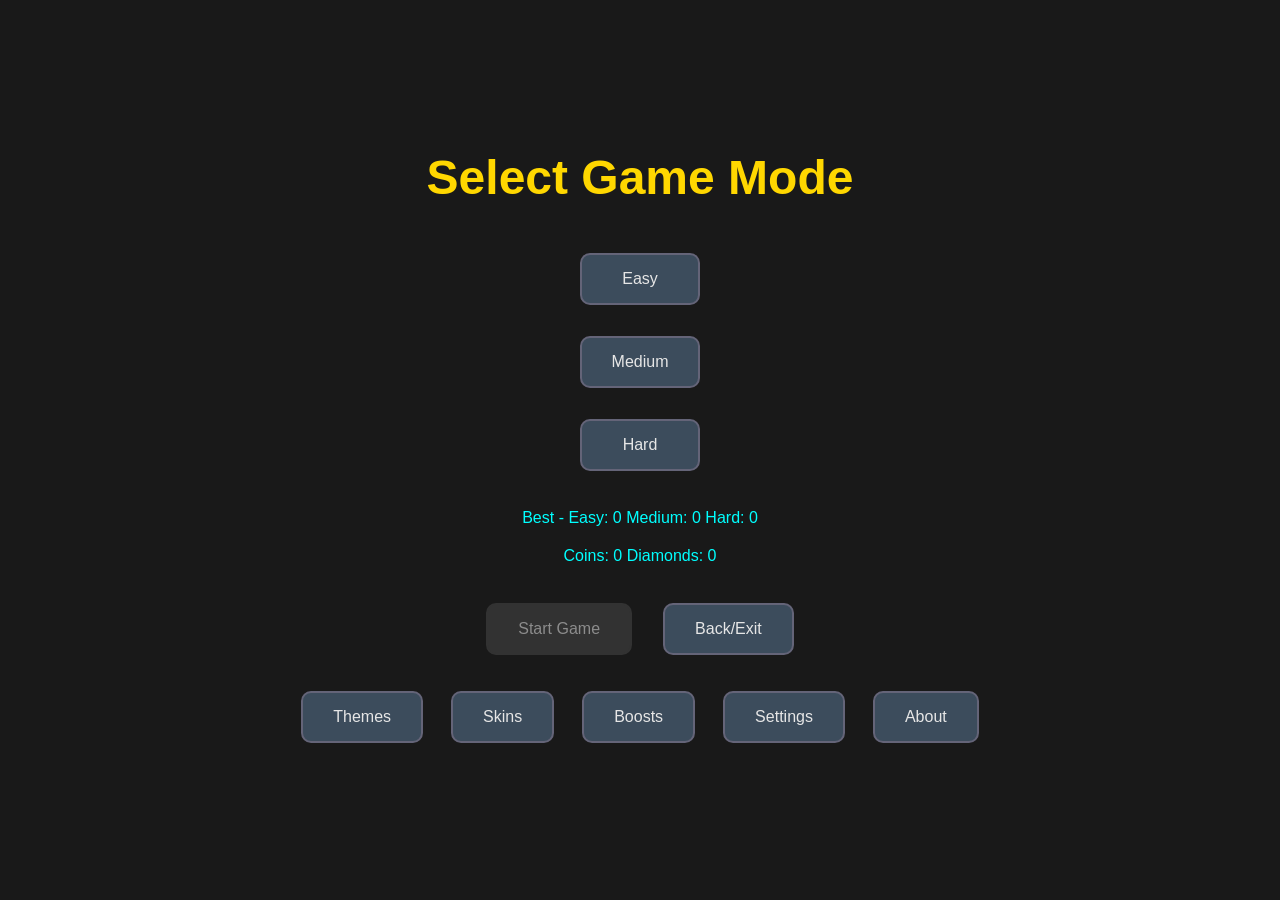
==== commit 7b492c28: "Update index.html" ====
--- a/index.html
+++ b/index.html
@@ -399,11 +399,7 @@
         </div>
 
         <!-- Audio Initialization Notice -->
-        <div id="audioNotice" class="overlay hidden">
-            <h2>🔊 Audio Ready!</h2>
-            <p>Click anywhere to enable sounds</p>
-        </div>
-    </div>
+        
 
     <script>
     // Game Constants
@@ -2178,3 +2174,4 @@
 </body>
 </html>
 
+
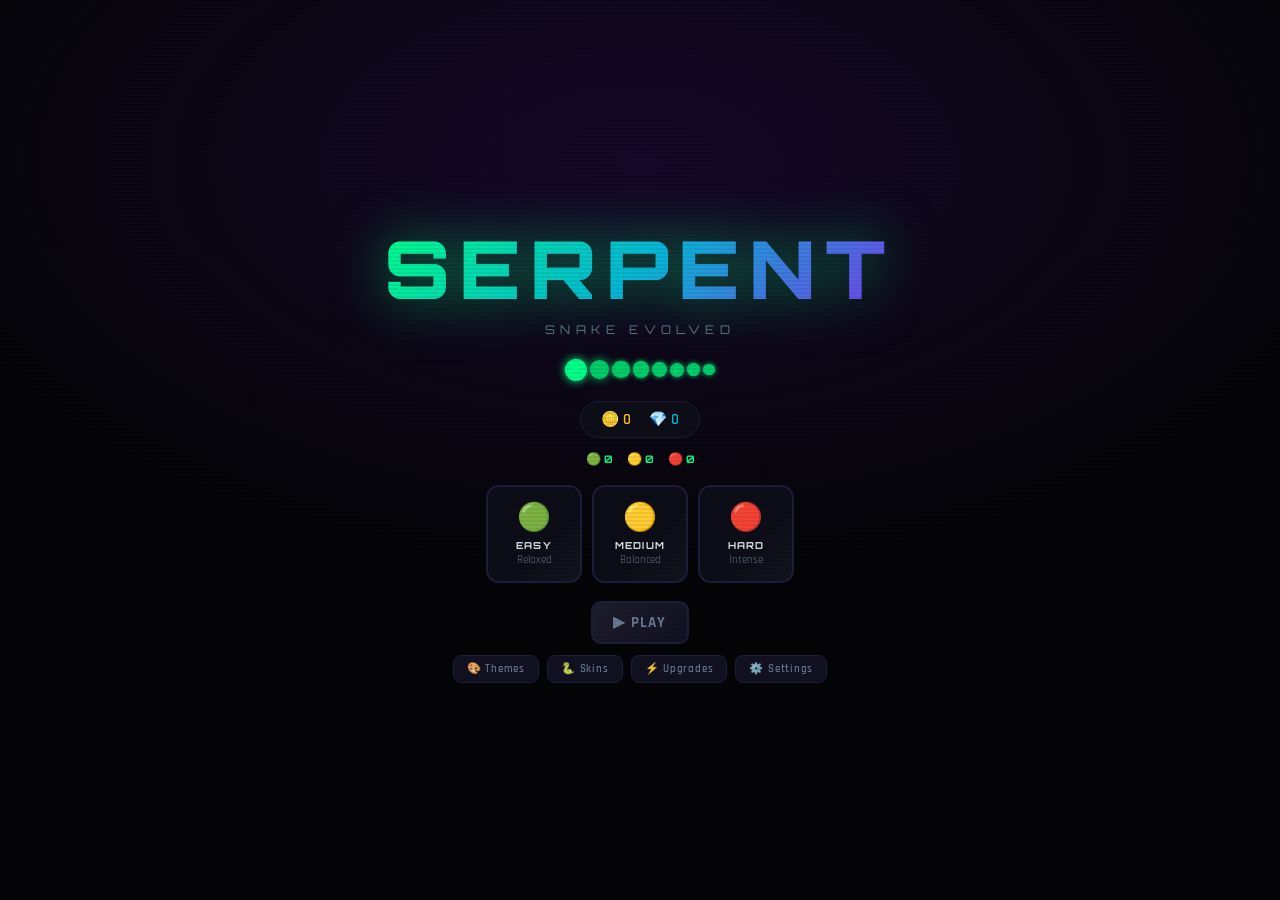
==== commit 3f5ade15: "Rename snake-game (1).html to index.html" ====
--- a/index.html
+++ b/index.html
@@ -1,2177 +1,1167 @@
-<!DOCTYPE html>
-<html lang="en">
-<head>
-    <meta charset="UTF-8">
-    <meta name="viewport" content="width=device-width, initial-scale=1.0">
-    <title>🐍 Snake Game+ - Modes, Shop, Coins & Diamonds</title>
-    <style>
-    * {
-    margin: 0;
-    padding: 0;
-    box-sizing: border-box;
-}
-
-body {
-    font-family: Arial, sans-serif;
-    background: #191919;
-    color: white;
-    overflow: hidden;
-}
-
-#gameContainer {
-    display: flex;
-    width: 100vw;
-    height: 100vh;
-}
-
-#gameCanvas {
-    background: #191919;
-    border-right: 3px solid #FFD700;
-}
-
-#sidebar {
-    background: #232a3d;
-    border-right: 3px solid #FFD700;
-    overflow-y: auto;
-    padding: 20px;
-}
-
-#sidebarContent {
-    color: white;
-}
-
-.sidebar-box {
-    background: #323242;
-    border: 2px solid #5a5a78;
-    border-radius: 10px;
-    padding: 12px;
-    margin-bottom: 14px;
-}
-
-.sidebar-title {
-    color: #FFD700;
-    font-size: 24px;
-    text-align: center;
-    margin-bottom: 10px;
-}
-
-.emoji {
-    font-size: 24px;
-    text-align: center;
-    display: block;
-    margin-bottom: 10px;
-}
-
-/* UI Overlay Styles */
-#uiOverlay {
-    position: absolute;
-    top: 0;
-    left: 0;
-    width: 100%;
-    height: 100%;
-    pointer-events: none;
-}
-
-.screen {
-    position: absolute;
-    top: 0;
-    left: 0;
-    width: 100%;
-    height: 100%;
-    background: #191919;
-    display: flex;
-    flex-direction: column;
-    align-items: center;
-    justify-content: center;
-    pointer-events: all;
-}
-
-.screen.hidden {
-    display: none;
-}
-
-.screen h1 {
-    color: #FFD700;
-    font-size: 48px;
-    margin-bottom: 40px;
-}
-
-/* Button Styles */
-.btn {
-    background: #3c4c5c;
-    border: 2px solid #646478;
-    border-radius: 10px;
-    color: #e6e6e6;
-    padding: 15px 30px;
-    margin: 8px;
-    cursor: pointer;
-    font-size: 16px;
-    transition: all 0.2s;
-}
-
-.btn:hover {
-    background: #4c6c8c;
-    border-color: #FFD700;
-}
-
-.btn.active {
-    background: #4678b4;
-    border-color: #FFD700;
-}
-
-.btn:disabled {
-    background: #323232;
-    color: #8c8c8c;
-    cursor: not-allowed;
-    border-color: #323232;
-}
-
-.back-btn {
-    background: #3c4c5c;
-    border: 2px solid #646478;
-    border-radius: 10px;
-    color: #e6e6e6;
-    padding: 12px 24px;
-    cursor: pointer;
-    font-size: 16px;
-    margin-top: 20px;
-}
-
-.back-btn:hover {
-    background: #4c6c8c;
-    border-color: #FFD700;
-}
-
-/* Mode Selection */
-#modeButtons {
-    display: flex;
-    flex-direction: column;
-    gap: 15px;
-    margin-bottom: 20px;
-}
-
-#actionButtons {
-    display: flex;
-    gap: 15px;
-    margin: 20px 0;
-}
-
-#shopButtons {
-    display: flex;
-    gap: 12px;
-    flex-wrap: wrap;
-    justify-content: center;
-}
-
-#highScores, #walletInfo {
-    text-align: center;
-    margin: 10px 0;
-    color: #00FFFF;
-}
-
-/* Shop Lists */
-.shop-item {
-    background: #3c4c5c;
-    border: 2px solid #646478;
-    border-radius: 10px;
-    padding: 15px;
-    margin: 10px 0;
-    cursor: pointer;
-    transition: all 0.2s;
-    width: 600px;
-}
-
-.shop-item:hover {
-    background: #4c6c8c;
-    border-color: #FFD700;
-}
-
-.shop-item.owned {
-    background: #4678b4;
-    border-color: #FFD700;
-}
-
-.shop-item.disabled {
-    background: #323232;
-    color: #8c8c8c;
-    cursor: not-allowed;
-    border-color: #323232;
-}
-
-.shop-cost {
-    font-size: 12px;
-    color: white;
-    margin-top: 8px;
-}
-
-/* Overlays */
-.overlay {
-    position: absolute;
-    top: 0;
-    left: 0;
-    width: 100%;
-    height: 100%;
-    background: rgba(0, 0, 0, 0.7);
-    display: flex;
-    flex-direction: column;
-    align-items: center;
-    justify-content: center;
-    pointer-events: all;
-}
-
-.overlay.hidden {
-    display: none;
-}
-
-.overlay h1 {
-    font-size: 64px;
-    margin-bottom: 20px;
-}
-
-.overlay h2 {
-    font-size: 32px;
-    margin-bottom: 20px;
-    color: #FFD700;
-}
-
-.overlay p {
-    font-size: 24px;
-    margin: 10px 0;
-}
-
-#gameOverOverlay h1 {
-    color: #dc1414;
-}
-
-#pauseOverlay h1 {
-    color: #FFD700;
-}
-
-#newHighScore {
-    color: #FFD700;
-    font-weight: bold;
-}
-
-/* Settings */
-.settings-content {
-    text-align: center;
-}
-
-.settings-content label {
-    display: block;
-    margin-bottom: 20px;
-    font-size: 18px;
-}
-
-#volumeSlider {
-    width: 300px;
-    margin: 0 10px;
-}
-
-#volumeValue {
-    color: #FFD700;
-    font-weight: bold;
-}
-
-/* About */
-.about-content {
-    text-align: center;
-    max-width: 600px;
-}
-
-.about-content p {
-    margin: 20px 0;
-    font-size: 18px;
-}
-
-/* Responsive */
-@media (max-width: 768px) {
-    #gameContainer {
-        flex-direction: column;
-    }
-    
-    #sidebar {
-        order: -1;
-        height: 200px;
-        padding: 10px;
-    }
-    
-    .screen h1 {
-        font-size: 32px;
-    }
-    
-    .shop-item {
-        width: 90%;
-    }
-}
-
-/* Particle effects */
-.particle {
-    position: absolute;
-    pointer-events: none;
-    border-radius: 50%;
-}
-
-/* Food and powerup animations */
-@keyframes pulse {
-    0%, 100% { transform: scale(1); }
-    50% { transform: scale(1.1); }
-}
-
-.pulsing {
-    animation: pulse 1s infinite;
-}
-
-    </style>
-</head>
-<body>
-    <div id="gameContainer">
-        <canvas id="gameCanvas"></canvas>
-        <div id="sidebar">
-            <div id="sidebarContent"></div>
-        </div>
-    </div>
-    
-    <!-- UI Overlays -->
-    <div id="uiOverlay">
-        <!-- Mode Selection Screen -->
-        <div id="modeSelectScreen" class="screen">
-            <h1>Select Game Mode</h1>
-            <div id="modeButtons"></div>
-            <div id="highScores"></div>
-            <div id="walletInfo"></div>
-            <div id="actionButtons"></div>
-            <div id="shopButtons"></div>
-        </div>
-
-        <!-- Shop Screens -->
-        <div id="shopThemesScreen" class="screen hidden">
-            <h1>Themes</h1>
-            <div id="themesList"></div>
-            <button id="backFromThemes" class="back-btn">Back</button>
-        </div>
-
-        <div id="shopSkinsScreen" class="screen hidden">
-            <h1>Skins</h1>
-            <div id="skinsList"></div>
-            <button id="backFromSkins" class="back-btn">Back</button>
-        </div>
-
-        <div id="shopBoostsScreen" class="screen hidden">
-            <h1>Boost Power-ups</h1>
-            <div id="boostsList"></div>
-            <button id="backFromBoosts" class="back-btn">Back</button>
-        </div>
-
-        <!-- About Screen -->
-        <div id="aboutScreen" class="screen hidden">
-            <h1>About</h1>
-            <div class="about-content">
-                <p>Snake+ with Modes, Themes, Skins, Coins & Diamonds.</p>
-                <p>Collect coins and diamonds in-game.</p>
-                <p>Buy skins and themes, upgrade power-up durations.</p>
-                <p>High scores saved per mode.</p>
-            </div>
-            <button id="backFromAbout" class="back-btn">Back</button>
-        </div>
-
-        <!-- Settings Screen -->
-        <div id="settingsScreen" class="screen hidden">
-            <h1>Settings</h1>
-            <div class="settings-content">
-                <label for="volumeSlider">Volume: <span id="volumeValue">70%</span></label>
-                <input type="range" id="volumeSlider" min="0" max="100" value="70">
-            </div>
-            <button id="backFromSettings" class="back-btn">Close</button>
-        </div>
-
-        <!-- Game Over Overlay -->
-        <div id="gameOverOverlay" class="overlay hidden">
-            <h1>GAME OVER</h1>
-            <p id="finalScore">Score: 0</p>
-            <p id="newHighScore" class="hidden">NEW HIGH SCORE!</p>
-            <p>Press SPACE to restart, Esc for Menu</p>
-        </div>
-
-        <!-- Pause Overlay -->
-        <div id="pauseOverlay" class="overlay hidden">
-            <h1>PAUSED</h1>
-        </div>
-
-        <!-- Audio Initialization Notice -->
-        
-
-    <script>
-    // Game Constants
-const DEFAULT_SCREEN_WIDTH = 1200;
-const DEFAULT_SCREEN_HEIGHT = 800;
-const SIDEBAR_WIDTH = 250;
-const MIN_SIDEBAR_WIDTH = 120;
-
-let SCREEN_WIDTH = DEFAULT_SCREEN_WIDTH;
-let SCREEN_HEIGHT = DEFAULT_SCREEN_HEIGHT;
-let PLAY_AREA_WIDTH = SCREEN_WIDTH - SIDEBAR_WIDTH;
-let PLAY_AREA_HEIGHT = SCREEN_HEIGHT;
-let CELL_SIZE = 30;
-let CELL_NUMBER_X = Math.floor(PLAY_AREA_WIDTH / CELL_SIZE);
-let CELL_NUMBER_Y = Math.floor(PLAY_AREA_HEIGHT / CELL_SIZE);
-
-// Colors
-const COLORS = {
-    BLACK: '#000000',
-    WHITE: '#ffffff',
-    DARK_GREEN: '#228b22',
-    LIGHT_GREEN: '#32cd32',
-    RED: '#dc1414',
-    GOLD: '#ffd700',
-    PURPLE: '#8a2be2',
-    ORANGE: '#ffa500',
-    PINK: '#ff1493',
-    CYAN: '#00ffff',
-    SHADOW: '#0f0f0f',
-    BACKGROUND: '#191919',
-    SIDEBAR_BG: '#232a3d',
-    SIDEBAR_ACCENT: '#323242',
-    GRID_COLOR: '#282828',
-    BLUE: '#1e8cff',
-    LIME: '#32ff32'
-};
-
-// Snake colors (will be overridden by selected skin)
-let SNAKE_COLORS = {
-    HEAD: '#46be73',
-    BODY: '#3aaa69',
-    BELLY: '#d2e1cd',
-    OUTLINE: '#144632',
-    TONGUE: '#dc282d',
-    EYE_WHITE: '#f5f5f5',
-    EYE_BLACK: '#1e1e1e'
-};
-
-// Grid colors (overridden by theme)
-let GRID_COLORS = {
-    A: '#1e2226',
-    B: '#1a1e22'
-};
-
-// Game Data
-const GAME_MODES = {
-    easy: { speed_ms: 150, label: "Easy" },
-    medium: { speed_ms: 110, label: "Medium" },
-    hard: { speed_ms: 80, label: "Hard" }
-};
-
-const THEMES = [
-    { name: "Classic", bg: "#191919", gridA: "#1e2226", gridB: "#1a1e22", cost: { coins: 0, diamonds: 0 }, available: true },
-    { name: "Forest", bg: "#141a16", gridA: "#18221c", gridB: "#121a14", cost: { coins: 50, diamonds: 0 }, available: true },
-    { name: "Neon", bg: "#080812", gridA: "#14143c", gridB: "#0e0e2c", cost: { coins: 60, diamonds: 2 }, available: true },
-    { name: "Desert", bg: "#201c14", gridA: "#2c261e", gridB: "#242018", cost: { coins: 70, diamonds: 5 }, available: true },
-    { name: "Glacier", bg: "#0f1a24", gridA: "#162634", gridB: "#122230", cost: { coins: 100, diamonds: 10 }, available: true },
-    { name: "Cosmic", bg: "#06060a", gridA: "#140e2c", gridB: "#0a0a14", cost: { coins: 0, diamonds: 0 }, available: false }
-];
-
-const SKINS = [
-    { name: "Default", head: "#46be73", body: "#3aaa69", belly: "#d2e1cd", outline: "#144632", cost: { coins: 0 }, available: true },
-    { name: "Ruby", head: "#c83c3c", body: "#b43232", belly: "#f0d2d2", outline: "#461414", cost: { coins: 50 }, available: true },
-    { name: "Cobalt", head: "#3c78dc", body: "#3264c8", belly: "#d2dcf0", outline: "#141e46", cost: { coins: 50 }, available: true },
-    { name: "Viper", head: "#78dc3c", body: "#64c832", belly: "#d2f0d2", outline: "#144614", cost: { coins: 50 }, available: true },
-    { name: "Obsidian", head: "#282832", body: "#1e1e28", belly: "#bebec8", outline: "#0c0c14", cost: { coins: 0 }, available: false }
-];
-
-const BOOST_LEVELS = [
-    { add_sec: 0, cost_coins: 0 },
-    { add_sec: 2, cost_coins: 10 },
-    { add_sec: 2, cost_coins: 25 },
-    { add_sec: 2, cost_coins: 40 },
-    { add_sec: 2, cost_coins: 50 },
-    { add_sec: 4, cost_coins: 80 }
-];
-
-const COLLECTIBLE_TYPES = {
-    coin: { emoji: "🪙", color: "#f0c828", weight: 12 },
-    diamond: { emoji: "💎", color: "#8cdcff", weight: 2 }
-};
-
-const FOOD_TYPES = {
-    apple: { color: "#dc1414", points: 10, emoji: "🍎", weight: 40 },
-    banana: { color: "#ffff00", points: 15, emoji: "🍌", weight: 25 },
-    cherry: { color: "#8b0000", points: 20, emoji: "🍒", weight: 20 },
-    grape: { color: "#8a2be2", points: 25, emoji: "🍇", weight: 15 },
-    orange: { color: "#ffa500", points: 12, emoji: "🍊", weight: 30 },
-    strawberry: { color: "#ff1493", points: 18, emoji: "🍓", weight: 25 },
-    watermelon: { color: "#32cd32", points: 30, emoji: "🍉", weight: 10 },
-    pineapple: { color: "#ffd700", points: 35, emoji: "🍍", weight: 8 }
-};
-
-const POWERUP_TYPES = {
-    speed_boost: { color: "#00ffff", duration: 5000, emoji: "⚡", description: "Speed Boost", weight: 10 },
-    invincible: { color: "#ffd700", duration: 3000, emoji: "🛡️", description: "Invincible", weight: 5 },
-    double_points: { color: "#8a2be2", duration: 8000, emoji: "💎", description: "Double Points", weight: 8 },
-    ghost_mode: { color: "#c8c8c8", duration: 4000, emoji: "👻", description: "Ghost Mode", weight: 6 },
-    shrink: { color: "#1e8cff", duration: 6000, emoji: "🔵", description: "Shrink Snake", weight: 7 },
-    magnet: { color: "#ff4500", duration: 7000, emoji: "🧲", description: "Food Magnet", weight: 9 }
-};
-
-// Game Classes
-class Vector2 {
-    constructor(x, y) {
-        this.x = x;
-        this.y = y;
-    }
-
-    equals(other) {
-        return this.x === other.x && this.y === other.y;
-    }
-
-    copy() {
-        return new Vector2(this.x, this.y);
-    }
-}
-
-class SnakeSegment {
-    constructor(pos, isHead = false) {
-        this.pos = new Vector2(pos.x, pos.y);
-        this.isHead = isHead;
-        this.pulse = 0;
-    }
-}
-
-class Snake {
-    constructor() {
-        const startX = Math.max(3, Math.floor(CELL_NUMBER_X / 4));
-        const startY = Math.max(2, Math.floor(CELL_NUMBER_Y / 2));
-        
-        this.segments = [
-            new SnakeSegment(new Vector2(startX, startY), true),
-            new SnakeSegment(new Vector2(startX - 1, startY)),
-            new SnakeSegment(new Vector2(startX - 2, startY))
-        ];
-        
-        this.direction = new Vector2(1, 0);
-        this.newBlock = false;
-        this.growAnimation = 0;
-    }
-
-    moveSnake() {
-        const head = this.segments[0];
-        const newHeadPos = new Vector2(head.pos.x + this.direction.x, head.pos.y + this.direction.y);
-
-        if (this.newBlock) {
-            head.isHead = false;
-            const newHead = new SnakeSegment(newHeadPos, true);
-            this.segments.unshift(newHead);
-            this.newBlock = false;
-            this.growAnimation = 10;
-        } else {
-            for (let i = this.segments.length - 1; i > 0; i--) {
-                this.segments[i].pos = this.segments[i - 1].pos.copy();
-            }
-            this.segments[0].pos = newHeadPos;
-        }
-
-        if (this.growAnimation > 0) {
-            this.growAnimation--;
-        }
-    }
-
-    addBlock() {
-        this.newBlock = true;
-    }
-
-    shrink(amount = 2) {
-        if (this.segments.length > 3) {
-            for (let i = 0; i < Math.min(amount, this.segments.length - 3); i++) {
-                this.segments.pop();
-            }
-        }
-    }
-
-    checkCollision(ghostMode = false) {
-        const head = this.segments[0].pos;
-
-        if (!ghostMode) {
-            if (head.x < 0 || head.x >= CELL_NUMBER_X || head.y < 0 || head.y >= CELL_NUMBER_Y) {
-                return true;
-            }
-        }
-
-        for (let i = 1; i < this.segments.length; i++) {
-            if (this.segments[i].pos.equals(head)) {
-                return true;
-            }
-        }
-
-        return false;
-    }
-}
-
-class Food {
-    constructor(foodType = "apple") {
-        this.foodType = foodType;
-        this.properties = FOOD_TYPES[foodType];
-        this.randomize();
-        this.pulse = 0;
-        this.sparkles = [];
-    }
-
-    randomize() {
-        this.x = Math.floor(Math.random() * CELL_NUMBER_X);
-        this.y = Math.floor(Math.random() * CELL_NUMBER_Y);
-        this.pos = new Vector2(this.x, this.y);
-        this.sparkles = [];
-    }
-}
-
-class PowerUp {
-    constructor(powerupType) {
-        this.powerupType = powerupType;
-        this.properties = POWERUP_TYPES[powerupType];
-        this.randomize();
-        this.pulse = 0;
-        this.rotation = 0;
-        this.spawnTime = Date.now();
-        this.lifetime = 15000;
-    }
-
-    randomize() {
-        this.x = Math.floor(Math.random() * CELL_NUMBER_X);
-        this.y = Math.floor(Math.random() * CELL_NUMBER_Y);
-        this.pos = new Vector2(this.x, this.y);
-    }
-
-    isExpired() {
-        return Date.now() - this.spawnTime > this.lifetime;
-    }
-}
-
-class ParticleEffect {
-    constructor(x, y, color, count = 10, effectType = 'explosion') {
-        this.particles = [];
-        this.effectType = effectType;
-
-        for (let i = 0; i < count; i++) {
-            this.particles.push({
-                x: x,
-                y: y,
-                vx: (Math.random() - 0.5) * 10,
-                vy: (Math.random() - 0.5) * 10,
-                life: 24,
-                color: color,
-                size: Math.floor(Math.random() * 4) + 2
-            });
-        }
-    }
-
-    updateAndDraw(ctx) {
-        for (let i = this.particles.length - 1; i >= 0; i--) {
-            const particle = this.particles[i];
-            particle.x += particle.vx;
-            particle.y += particle.vy;
-            particle.vy += 0.1;
-            particle.life--;
-
-            if (particle.life > 0) {
-                const alpha = Math.max(0, Math.min(1, particle.life / 22.0));
-                const size = Math.max(1, Math.floor(particle.size * alpha));
-                
-                ctx.save();
-                ctx.globalAlpha = alpha;
-                ctx.fillStyle = particle.color;
-                ctx.beginPath();
-                ctx.arc(particle.x, particle.y, size, 0, Math.PI * 2);
-                ctx.fill();
-                ctx.restore();
-            } else {
-                this.particles.splice(i, 1);
-            }
-        }
-
-        return this.particles.length > 0;
-    }
-}
-
-// Storage helpers
-function loadFromStorage(key, defaultValue) {
-    try {
-        const data = localStorage.getItem(key);
-        return data ? JSON.parse(data) : defaultValue;
-    } catch {
-        return defaultValue;
-    }
-}
-
-function saveToStorage(key, value) {
-    try {
-        localStorage.setItem(key, JSON.stringify(value));
-    } catch {
-        // Handle storage errors silently
-    }
-}
-
-// Game class with Improved Audio Implementation
-class Game {
-    constructor() {
-        this.canvas = document.getElementById('gameCanvas');
-        this.ctx = this.canvas.getContext('2d');
-        this.setupCanvas();
-        
-        // Load persistent data
-        this.settings = loadFromStorage('settings', { volume: 0.7 });
-        this.volume = this.settings.volume;
-        this.highscores = loadFromStorage('highscores', { easy: 0, medium: 0, hard: 0 });
-        this.wallet = loadFromStorage('wallet', { coins: 0, diamonds: 0 });
-        this.shop = loadFromStorage('shop', this.defaultShop());
-
-        // Initialize Improved Audio System
-        this.audioContext = null;
-        this.sounds = {};
-        this.audioInitialized = false;
-        this.initializeAudio();
-
-        // UI State
-        this.uiState = "mode_select";
-        this.selectedMode = null;
-        this.currentMode = null;
-
-        // Theme/skin from shop
-        this.themeIndex = this.shop.themes?.selected || 0;
-        this.skinIndex = this.shop.skins?.selected || 0;
-        this.applyTheme();
-        this.applySkin();
-
-        // Game state
-        this.snake = new Snake();
-        this.foods = [];
-        this.powerups = [];
-        this.collectibles = [];
-        this.score = 0;
-        this.activePowerups = {};
-        this.powerupEndTimes = {};
-        this.particleEffects = [];
-        this.gameOverScreen = false;
-        this.paused = false;
-        this.started = false;
-
-        this.spawnFood();
-        this.lastFoodSpawn = Date.now();
-        this.lastPowerupSpawn = Date.now();
-        this.lastCollectibleSpawn = Date.now();
-
-        // Input handling
-        this.setupEventListeners();
-        this.setupUI();
-
-        // Game loop
-        this.lastUpdateTime = Date.now();
-        this.gameSpeed = 150;
-        this.gameLoop();
-
-        // Update UI
-        this.updateUI();
-
-        // Start menu music after a delay
-        setTimeout(() => this.playSound('menu_music'), 1000);
-    }
-
-    // ===== IMPROVED AUDIO SYSTEM =====
-    initializeAudio() {
-        // Audio files mapping (same as Python version)
-        const soundFiles = {
-            eat: 'sounds/eat.wav',
-            powerup: 'sounds/powerup.wav',
-            coin: 'sounds/coin.wav',
-            diamond: 'sounds/diamond.wav',
-            game_over: 'sounds/game_over.wav',
-            menu_select: 'sounds/menu_select.wav',
-            start: 'sounds/start.wav',
-            level_up: 'sounds/level_up.wav',
-            shrink: 'sounds/shrink.wav',
-            speed_boost: 'sounds/speed_boost.wav',
-            invincible: 'sounds/invincible.wav',
-            ghost_mode: 'sounds/ghost_mode.wav',
-            double_points: 'sounds/double_points.wav',
-            magnet: 'sounds/magnet.wav',
-            background: 'sounds/background.mp3',
-            menu_music: 'sounds/menu_music.mp3'
-        };
-
-        // Load all audio files with better error handling
-        Object.entries(soundFiles).forEach(([key, path]) => {
-            this.sounds[key] = new Audio();
-            this.sounds[key].src = path;
-            this.sounds[key].volume = this.volume;
-            
-            // Set loop for background music
-            if (key === 'background' || key === 'menu_music') {
-                this.sounds[key].loop = true;
-            }
-            
-            // Preload audio
-            this.sounds[key].preload = 'auto';
-            
-            // Add load event listener
-            this.sounds[key].addEventListener('canplaythrough', () => {
-                console.log(`✅ Loaded sound: ${key}`);
-            });
-            
-            // Handle loading errors gracefully
-            this.sounds[key].addEventListener('error', (e) => {
-                console.warn(`❌ Could not load sound: ${path}`, e);
-            });
-            
-            // Load the audio file
-            this.sounds[key].load();
-        });
-
-        // Initialize audio context on first user interaction
-        this.initializeAudioOnUserInteraction();
-    }
-
-    playSound(soundName, volume = null) {
-        if (!this.sounds[soundName]) {
-            console.warn(`Sound not found: ${soundName}`);
-            return;
-        }
-        
-        if (this.volume === 0) return;
-        
-        try {
-            const sound = this.sounds[soundName];
-            
-            // Reset audio to beginning
-            sound.currentTime = 0;
-            sound.volume = volume !== null ? volume : this.volume;
-            
-            // Create a promise-based play with better error handling
-            const playPromise = sound.play();
-            
-            if (playPromise !== undefined) {
-                playPromise
-                    .then(() => {
-                        console.log(`🔊 Playing: ${soundName}`);
-                    })
-                    .catch(error => {
-                        console.warn(`❌ Failed to play sound ${soundName}:`, error);
-                        
-                        // If audio context isn't initialized, try to initialize it
-                        if (!this.audioInitialized && error.name === 'NotAllowedError') {
-                            this.showAudioNotice();
-                        }
-                    });
-            }
-        } catch (error) {
-            console.error(`Error playing sound ${soundName}:`, error);
-        }
-    }
-
-    initializeAudioOnUserInteraction() {
-        if (this.audioInitialized) return;
-        
-        const initAudio = async () => {
-            try {
-                // Create audio context if needed
-                if (!this.audioContext) {
-                    this.audioContext = new (window.AudioContext || window.webkitAudioContext)();
-                }
-                
-                // Resume audio context if suspended
-                if (this.audioContext.state === 'suspended') {
-                    await this.audioContext.resume();
-                }
-                
-                // Try to play and immediately pause each sound to "unlock" them
-                const unlockPromises = Object.entries(this.sounds).map(async ([key, sound]) => {
-                    try {
-                        sound.volume = 0.01; // Very low volume for initialization
-                        await sound.play();
-                        sound.pause();
-                        sound.currentTime = 0;
-                        sound.volume = this.volume; // Restore original volume
-                        console.log(`🔓 Unlocked sound: ${key}`);
-                    } catch (e) {
-                        console.warn(`Failed to unlock sound: ${key}`, e);
-                    }
-                });
-                
-                await Promise.all(unlockPromises);
-                
-                this.audioInitialized = true;
-                this.hideAudioNotice();
-                
-                // Play a test sound to confirm audio is working
-                setTimeout(() => {
-                    this.playSound('menu_select', 0.3);
-                }, 500);
-                
-                // Remove event listeners
-                document.removeEventListener('click', initAudio);
-                document.removeEventListener('keydown', initAudio);
-                document.removeEventListener('touchstart', initAudio);
-                
-                console.log('🎵 Audio system initialized successfully!');
-                
-            } catch (error) {
-                console.error('Failed to initialize audio system:', error);
-            }
-        };
-        
-        // Show audio notice
-        this.showAudioNotice();
-        
-        // Add event listeners for user interaction
-        document.addEventListener('click', initAudio, { once: true });
-        document.addEventListener('keydown', initAudio, { once: true });
-        document.addEventListener('touchstart', initAudio, { once: true });
-    }
-
-    showAudioNotice() {
-        const notice = document.getElementById('audioNotice');
-        if (notice) {
-            notice.classList.remove('hidden');
-        }
-    }
-
-    hideAudioNotice() {
-        const notice = document.getElementById('audioNotice');
-        if (notice) {
-            notice.classList.add('hidden');
-        }
-    }
-
-    stopSound(soundName) {
-        if (this.sounds[soundName]) {
-            this.sounds[soundName].pause();
-            this.sounds[soundName].currentTime = 0;
-        }
-    }
-
-    stopAllSounds() {
-        Object.values(this.sounds).forEach(sound => {
-            sound.pause();
-            sound.currentTime = 0;
-        });
-    }
-
-    updateSoundVolumes() {
-        Object.values(this.sounds).forEach(sound => {
-            sound.volume = this.volume;
-        });
-    }
-
-    // Debug method for testing sounds
-    testAllSounds() {
-        console.log('🎵 Testing all sounds...');
-        const soundNames = Object.keys(this.sounds);
-        
-        soundNames.forEach((soundName, index) => {
-            setTimeout(() => {
-                console.log(`Testing: ${soundName}`);
-                this.playSound(soundName, 0.5);
-            }, index * 1000); // Play each sound 1 second apart
-        });
-    }
-
-    playBeep() {
-        if (!this.audioContext) return;
-        
-        const oscillator = this.audioContext.createOscillator();
-        const gainNode = this.audioContext.createGain();
-        
-        oscillator.connect(gainNode);
-        gainNode.connect(this.audioContext.destination);
-        
-        oscillator.frequency.value = 800;
-        gainNode.gain.value = this.volume * 0.1;
-        
-        oscillator.start();
-        oscillator.stop(this.audioContext.currentTime + 0.1);
-    }
-
-    // ===== GAME SETUP =====
-    setupCanvas() {
-        this.canvas.width = PLAY_AREA_WIDTH;
-        this.canvas.height = PLAY_AREA_HEIGHT;
-        
-        // Update sidebar width
-        const sidebar = document.getElementById('sidebar');
-        sidebar.style.width = SIDEBAR_WIDTH + 'px';
-    }
-
-    defaultShop() {
-        return {
-            skins: {
-                owned: [0],
-                selected: 0
-            },
-            themes: {
-                owned: [0],
-                selected: 0
-            },
-            boost_levels: {}
-        };
-    }
-
-    applyTheme() {
-        const theme = THEMES[this.themeIndex];
-        COLORS.BACKGROUND = theme.bg;
-        GRID_COLORS.A = theme.gridA;
-        GRID_COLORS.B = theme.gridB;
-        
-        // Update canvas background
-        this.canvas.style.background = theme.bg;
-    }
-
-    applySkin() {
-        const skin = SKINS[this.skinIndex];
-        SNAKE_COLORS.HEAD = skin.head;
-        SNAKE_COLORS.BODY = skin.body;
-        SNAKE_COLORS.BELLY = skin.belly;
-        SNAKE_COLORS.OUTLINE = skin.outline;
-    }
-
-    setupEventListeners() {
-        // Keyboard controls
-        document.addEventListener('keydown', (e) => this.handleKeyDown(e));
-        
-        // Mouse controls for mobile/touch
-        this.canvas.addEventListener('click', (e) => this.handleCanvasClick(e));
-        this.canvas.addEventListener('touchstart', (e) => {
-            e.preventDefault();
-            this.handleCanvasClick(e.touches[0]);
-        });
-    }
-
-    setupUI() {
-        this.setupModeSelectUI();
-        this.setupShopUI();
-        this.setupSettingsUI();
-    }
-
-    setupModeSelectUI() {
-        const modeButtons = document.getElementById('modeButtons');
-        modeButtons.innerHTML = '';
-
-        Object.entries(GAME_MODES).forEach(([mode, data]) => {
-            const button = document.createElement('button');
-            button.className = 'btn';
-            button.textContent = data.label;
-            button.onclick = () => this.selectMode(mode);
-            modeButtons.appendChild(button);
-        });
-
-        // Action buttons
-        const actionButtons = document.getElementById('actionButtons');
-        actionButtons.innerHTML = `
-            <button id="startGame" class="btn" disabled>Start Game</button>
-            <button id="exitGame" class="btn">Back/Exit</button>
-        `;
-
-        document.getElementById('startGame').onclick = () => this.startGame();
-        document.getElementById('exitGame').onclick = () => this.exitGame();
-
-        // Shop buttons
-        const shopButtons = document.getElementById('shopButtons');
-        shopButtons.innerHTML = `
-            <button class="btn" onclick="game.showScreen('shop_themes')">Themes</button>
-            <button class="btn" onclick="game.showScreen('shop_skins')">Skins</button>
-            <button class="btn" onclick="game.showScreen('shop_boosts')">Boosts</button>
-            <button class="btn" onclick="game.showScreen('settings')">Settings</button>
-            <button class="btn" onclick="game.showScreen('about')">About</button>
-        `;
-    }
-
-    setupShopUI() {
-        // Themes
-        const themesList = document.getElementById('themesList');
-        themesList.innerHTML = '';
-        
-        THEMES.forEach((theme, index) => {
-            const item = document.createElement('div');
-            item.className = 'shop-item';
-            
-            const owned = this.shop.themes?.owned?.includes(index);
-            const selected = this.themeIndex === index;
-            
-            if (owned && selected) item.classList.add('owned');
-            if (!theme.available) item.classList.add('disabled');
-            
-            let label = theme.name;
-            if (owned) label += ' (Owned)';
-            if (!theme.available) label += ' (Available soon)';
-            
-            item.innerHTML = `
-                <div>${label}</div>
-                ${!owned && theme.available ? `<div class="shop-cost">Cost: ${theme.cost.coins} coins, ${theme.cost.diamonds} diamonds</div>` : ''}
-            `;
-            
-            if (theme.available) {
-                item.onclick = () => this.buyOrSelectTheme(index);
-            }
-            
-            themesList.appendChild(item);
-        });
-
-        // Skins
-        const skinsList = document.getElementById('skinsList');
-        skinsList.innerHTML = '';
-        
-        SKINS.forEach((skin, index) => {
-            const item = document.createElement('div');
-            item.className = 'shop-item';
-            
-            const owned = this.shop.skins?.owned?.includes(index);
-            const selected = this.skinIndex === index;
-            
-            if (owned && selected) item.classList.add('owned');
-            if (!skin.available) item.classList.add('disabled');
-            
-            let label = skin.name;
-            if (owned) label += ' (Owned)';
-            if (!skin.available) label += ' (Available soon)';
-            
-            item.innerHTML = `
-                <div>${label}</div>
-                ${!owned && skin.available ? `<div class="shop-cost">Cost: ${skin.cost.coins} coins</div>` : ''}
-            `;
-            
-            if (skin.available) {
-                item.onclick = () => this.buyOrSelectSkin(index);
-            }
-            
-            skinsList.appendChild(item);
-        });
-
-        // Boosts
-        const boostsList = document.getElementById('boostsList');
-        boostsList.innerHTML = '';
-        
-        Object.entries(POWERUP_TYPES).forEach(([type, props]) => {
-            const level = this.shop.boost_levels?.[type] || 0;
-            const nextLevel = Math.min(level + 1, 5);
-            const duration = this.upgradedDuration(props.duration, type);
-            
-            const item = document.createElement('div');
-            item.className = 'shop-item';
-            
-            if (level >= 5) item.classList.add('disabled');
-            
-            item.innerHTML = `
-                <div>${props.description} Level ${level}/5 Duration: ${Math.floor(duration / 1000)}s</div>
-                ${level < 5 ? `<div class="shop-cost">Upgrade → Level ${nextLevel}: Cost ${BOOST_LEVELS[nextLevel].cost_coins} coins</div>` : ''}
-            `;
-            
-            if (level < 5) {
-                item.onclick = () => this.upgradeBoost(type);
-            }
-            
-            boostsList.appendChild(item);
-        });
-
-        // Back buttons
-        document.getElementById('backFromThemes').onclick = () => this.showScreen('mode_select');
-        document.getElementById('backFromSkins').onclick = () => this.showScreen('mode_select');
-        document.getElementById('backFromBoosts').onclick = () => this.showScreen('mode_select');
-        document.getElementById('backFromAbout').onclick = () => this.showScreen('mode_select');
-    }
-
-    setupSettingsUI() {
-        const volumeSlider = document.getElementById('volumeSlider');
-        const volumeValue = document.getElementById('volumeValue');
-        
-        volumeSlider.value = this.volume * 100;
-        volumeValue.textContent = Math.floor(this.volume * 100) + '%';
-        
-        volumeSlider.oninput = (e) => {
-            this.volume = e.target.value / 100;
-            volumeValue.textContent = e.target.value + '%';
-            this.settings.volume = this.volume;
-            
-            // Update all sound volumes
-            this.updateSoundVolumes();
-            
-            // Play a test sound to confirm volume change
-            if (this.audioInitialized) {
-                this.playSound('menu_select', this.volume);
-            }
-            
-            saveToStorage('settings', this.settings);
-        };
-        
-        document.getElementById('backFromSettings').onclick = () => this.showScreen('mode_select');
-    }
-
-    // ===== GAME FLOW =====
-    selectMode(mode) {
-        this.playSound('menu_select');
-        this.selectedMode = mode;
-        this.updateModeSelectButtons();
-        document.getElementById('startGame').disabled = false;
-    }
-
-    updateModeSelectButtons() {
-        const buttons = document.querySelectorAll('#modeButtons .btn');
-        buttons.forEach((btn, index) => {
-            const modes = Object.keys(GAME_MODES);
-            btn.classList.toggle('active', modes[index] === this.selectedMode);
-        });
-    }
-
-    startGame() {
-        if (!this.selectedMode) return;
-        
-        this.playSound('start');
-        this.stopSound('menu_music');
-        
-        this.restartGameWithMode(this.selectedMode);
-        this.showScreen('game');
-        
-        // Start background music after a short delay
-        setTimeout(() => {
-            this.playSound('background');
-        }, 500);
-    }
-
-    exitGame() {
-        this.playSound('menu_select');
-        // In a real application, you might close the window or redirect
-        console.log('Exit game');
-    }
-
-    showScreen(screenName) {
-        // Hide all screens
-        document.querySelectorAll('.screen').forEach(screen => {
-            screen.classList.add('hidden');
-        });
-        
-        // Hide overlays
-        document.querySelectorAll('.overlay').forEach(overlay => {
-            overlay.classList.add('hidden');
-        });
-
-        this.uiState = screenName;
-
-        if (screenName === 'game') {
-            // Show canvas and sidebar
-            document.getElementById('gameContainer').style.display = 'flex';
-        } else {
-            // Hide canvas and sidebar for menu screens
-            if (screenName !== 'settings') { // Keep canvas visible for settings overlay
-                document.getElementById('gameContainer').style.display = screenName === 'mode_select' ? 'flex' : 'none';
-            }
-            
-            // Show appropriate screen
-            const screenMap = {
-                'mode_select': 'modeSelectScreen',
-                'shop_themes': 'shopThemesScreen',
-                'shop_skins': 'shopSkinsScreen',
-                'shop_boosts': 'shopBoostsScreen',
-                'about': 'aboutScreen',
-                'settings': 'settingsScreen'
-            };
-            
-            const screenElement = document.getElementById(screenMap[screenName]);
-            if (screenElement) {
-                screenElement.classList.remove('hidden');
-            }
-        }
-
-        // Handle audio for screen changes
-        if (screenName === 'mode_select') {
-            this.stopSound('background');
-            this.playSound('menu_music');
-        } else if (screenName === 'game') {
-            this.stopSound('menu_music');
-        }
-
-        this.updateUI();
-    }
-
-    buyOrSelectTheme(index) {
-        const theme = THEMES[index];
-        const owned = this.shop.themes?.owned?.includes(index);
-        
-        if (owned) {
-            this.playSound('menu_select');
-            // Select theme
-            this.shop.themes.selected = index;
-            this.themeIndex = index;
-            this.applyTheme();
-            saveToStorage('shop', this.shop);
-        } else if (theme.available) {
-            // Buy theme
-            if (this.wallet.coins >= theme.cost.coins && this.wallet.diamonds >= theme.cost.diamonds) {
-                this.playSound('start');
-                this.wallet.coins -= theme.cost.coins;
-                this.wallet.diamonds -= theme.cost.diamonds;
-                this.shop.themes.owned.push(index);
-                this.shop.themes.selected = index;
-                this.themeIndex = index;
-                this.applyTheme();
-                saveToStorage('wallet', this.wallet);
-                saveToStorage('shop', this.shop);
-            } else {
-                this.playSound('menu_select');
-            }
-        }
-        
-        this.setupShopUI();
-        this.updateUI();
-    }
-
-    buyOrSelectSkin(index) {
-        const skin = SKINS[index];
-        const owned = this.shop.skins?.owned?.includes(index);
-        
-        if (owned) {
-            this.playSound('menu_select');
-            // Select skin
-            this.shop.skins.selected = index;
-            this.skinIndex = index;
-            this.applySkin();
-            saveToStorage('shop', this.shop);
-        } else if (skin.available) {
-            // Buy skin
-            if (this.wallet.coins >= skin.cost.coins) {
-                this.playSound('start');
-                this.wallet.coins -= skin.cost.coins;
-                this.shop.skins.owned.push(index);
-                this.shop.skins.selected = index;
-                this.skinIndex = index;
-                this.applySkin();
-                saveToStorage('wallet', this.wallet);
-                saveToStorage('shop', this.shop);
-            } else {
-                this.playSound('menu_select');
-            }
-        }
-        
-        this.setupShopUI();
-        this.updateUI();
-    }
-
-    upgradeBoost(type) {
-        const level = this.shop.boost_levels?.[type] || 0;
-        if (level >= 5) return;
-        
-        const cost = BOOST_LEVELS[level + 1].cost_coins;
-        if (this.wallet.coins >= cost) {
-            this.playSound('start');
-            this.wallet.coins -= cost;
-            if (!this.shop.boost_levels) this.shop.boost_levels = {};
-            this.shop.boost_levels[type] = level + 1;
-            saveToStorage('wallet', this.wallet);
-            saveToStorage('shop', this.shop);
-        } else {
-            this.playSound('menu_select');
-        }
-        
-        this.setupShopUI();
-        this.updateUI();
-    }
-
-    upgradedDuration(baseDuration, type) {
-        const level = this.shop.boost_levels?.[type] || 0;
-        let addSec = 0;
-        
-        for (let i = 1; i <= Math.min(level, 5); i++) {
-            addSec += BOOST_LEVELS[i].add_sec;
-        }
-        
-        return baseDuration + addSec * 1000;
-    }
-
-    updateUI() {
-        // Update high scores display
-        const highScoresElement = document.getElementById('highScores');
-        if (highScoresElement) {
-            highScoresElement.textContent = `Best - Easy: ${this.highscores.easy} Medium: ${this.highscores.medium} Hard: ${this.highscores.hard}`;
-        }
-
-        // Update wallet display
-        const walletElement = document.getElementById('walletInfo');
-        if (walletElement) {
-            walletElement.textContent = `Coins: ${this.wallet.coins} Diamonds: ${this.wallet.diamonds}`;
-        }
-
-        // Update sidebar
-        this.updateSidebar();
-    }
-
-    updateSidebar() {
-        const sidebarContent = document.getElementById('sidebarContent');
-        const bestScore = this.currentMode ? (this.highscores[this.currentMode] || 0) : 0;
-        const modeText = this.started ? this.currentMode : (this.selectedMode || '-');
-        
-        sidebarContent.innerHTML = `
-            <div class="sidebar-title">SNAKE+</div>
-            <div class="emoji">🐍</div>
-            
-            <div class="sidebar-box">
-                <div>Score: ${this.score}</div>
-                <div>Length: ${this.snake.segments.length}</div>
-                <div>Best: ${bestScore}</div>
-                <div>Coins: ${this.wallet.coins} Diamonds: ${this.wallet.diamonds}</div>
-                <div style="font-size: 12px;">Mode: ${modeText}</div>
-                <div style="font-size: 12px;">Theme: ${THEMES[this.themeIndex].name}</div>
-                <div style="font-size: 12px;">Skin: ${SKINS[this.skinIndex].name}</div>
-            </div>
-
-            <div class="sidebar-box">
-                <div style="margin-bottom: 8px;">Foods:</div>
-                ${Object.entries(FOOD_TYPES).map(([name, props]) => 
-                    `<div>${props.emoji} +${props.points}</div>`
-                ).join('')}
-            </div>
-
-            <div class="sidebar-box">
-                <div style="margin-bottom: 8px;">Power-ups:</div>
-                ${Object.entries(POWERUP_TYPES).map(([name, props]) => 
-                    `<div>${props.emoji} ${props.description}</div>`
-                ).join('')}
-            </div>
-
-            <div class="sidebar-box">
-                <div style="font-size: 12px;">🪙 Coin / 💎 Diamond: shop currency</div>
-            </div>
-        `;
-    }
-
-    handleKeyDown(e) {
-        if (e.key === 'Tab') {
-            e.preventDefault();
-            this.showScreen('settings');
-            return;
-        }
-
-        if (this.uiState === 'mode_select') {
-            if (e.key === ' ' && this.selectedMode) {
-                this.startGame();
-            } else if (e.key === 'Escape') {
-                this.exitGame();
-            }
-        } else if (this.uiState === 'game') {
-            if (e.key === 'F11') {
-                // Toggle fullscreen
-                if (!document.fullscreenElement) {
-                    document.documentElement.requestFullscreen();
-                } else {
-                    document.exitFullscreen();
-                }
-            } else if (e.key === 'p' || e.key === 'P') {
-                this.togglePause();
-            } else if (e.key === 'r' || e.key === 'R') {
-                if (this.paused) {
-                    this.restartGame();
-                }
-            } else if (e.key === 'Escape') {
-                this.showScreen('mode_select');
-                this.started = false;
-            } else if (!this.paused && !this.gameOverScreen) {
-                // Snake movement
-                const direction = this.snake.direction;
-                
-                if ((e.key === 'ArrowUp' || e.key === 'w' || e.key === 'W') && direction.y !== 1) {
-                    this.snake.direction = new Vector2(0, -1);
-                } else if ((e.key === 'ArrowDown' || e.key === 's' || e.key === 'S') && direction.y !== -1) {
-                    this.snake.direction = new Vector2(0, 1);
-                } else if ((e.key === 'ArrowRight' || e.key === 'd' || e.key === 'D') && direction.x !== -1) {
-                    this.snake.direction = new Vector2(1, 0);
-                } else if ((e.key === 'ArrowLeft' || e.key === 'a' || e.key === 'A') && direction.x !== 1) {
-                    this.snake.direction = new Vector2(-1, 0);
-                }
-            } else if (this.gameOverScreen) {
-                if (e.key === ' ') {
-                    this.restartGame();
-                } else if (e.key === 'Escape') {
-                    this.showScreen('mode_select');
-                    this.started = false;
-                }
-            }
-        } else if (this.uiState.startsWith('shop_') || this.uiState === 'about') {
-            if (e.key === 'Escape') {
-                this.showScreen('mode_select');
-            }
-        }
-    }
-
-    handleCanvasClick(e) {
-        if (this.uiState !== 'game' || this.paused || this.gameOverScreen) return;
-
-        const rect = this.canvas.getBoundingClientRect();
-        const x = e.clientX - rect.left;
-        const y = e.clientY - rect.top;
-
-        const head = this.snake.segments[0].pos;
-        const headX = head.x * CELL_SIZE;
-        const headY = head.y * CELL_SIZE;
-
-        // Determine direction based on click position relative to snake head
-        if (Math.abs(x - headX) > Math.abs(y - headY)) {
-            // Horizontal movement
-            if (x < headX && this.snake.direction.x !== 1) {
-                this.snake.direction = new Vector2(-1, 0);
-            } else if (x > headX + CELL_SIZE && this.snake.direction.x !== -1) {
-                this.snake.direction = new Vector2(1, 0);
-            }
-        } else {
-            // Vertical movement
-            if (y < headY && this.snake.direction.y !== 1) {
-                this.snake.direction = new Vector2(0, -1);
-            } else if (y > headY + CELL_SIZE && this.snake.direction.y !== -1) {
-                this.snake.direction = new Vector2(0, 1);
-            }
-        }
-    }
-
-    togglePause() {
-        this.paused = !this.paused;
-        
-        if (this.paused) {
-            document.getElementById('pauseOverlay').classList.remove('hidden');
-        } else {
-            document.getElementById('pauseOverlay').classList.add('hidden');
-        }
-    }
-
-    restartGameWithMode(mode) {
-        this.snake = new Snake();
-        this.foods = [];
-        this.powerups = [];
-        this.collectibles = [];
-        this.activePowerups = {};
-        this.powerupEndTimes = {};
-        this.score = 0;
-        this.particleEffects = [];
-        this.gameOverScreen = false;
-        this.paused = false;
-        this.spawnFood();
-        this.spawnCollectible();
-        this.started = true;
-        this.currentMode = mode;
-        this.gameSpeed = GAME_MODES[mode].speed_ms;
-
-        // Hide overlays
-        document.getElementById('gameOverOverlay').classList.add('hidden');
-        document.getElementById('pauseOverlay').classList.add('hidden');
-    }
-
-    restartGame() {
-        if (this.currentMode) {
-            this.restartGameWithMode(this.currentMode);
-        } else {
-            this.showScreen('mode_select');
-            this.started = false;
-        }
-    }
-
-    // ===== SPAWNING METHODS =====
-    spawnFood() {
-        const foodTypes = Object.keys(FOOD_TYPES);
-        const weights = foodTypes.map(type => FOOD_TYPES[type].weight);
-        const selectedType = this.weightedRandom(foodTypes, weights);
-        
-        const food = new Food(selectedType);
-        
-        // Ensure not colliding
-        let attempts = 0;
-        while (this.isPositionOccupied(food.pos) && attempts < 200) {
-            food.randomize();
-            attempts++;
-        }
-        
-        this.foods.push(food);
-    }
-
-    spawnPowerup() {
-        const powerTypes = Object.keys(POWERUP_TYPES);
-        const weights = powerTypes.map(type => POWERUP_TYPES[type].weight);
-        const selectedType = this.weightedRandom(powerTypes, weights);
-        
-        const powerup = new PowerUp(selectedType);
-        
-        // Ensure not colliding
-        let attempts = 0;
-        while (this.isPositionOccupied(powerup.pos) && attempts < 200) {
-            powerup.randomize();
-            attempts++;
-        }
-        
-        this.powerups.push(powerup);
-    }
-
-    spawnCollectible() {
-        const collectibleTypes = Object.keys(COLLECTIBLE_TYPES);
-        const weights = collectibleTypes.map(type => COLLECTIBLE_TYPES[type].weight);
-        const selectedType = this.weightedRandom(collectibleTypes, weights);
-        
-        const pos = this.getEmptyPosition();
-        this.collectibles.push({
-            type: selectedType,
-            pos: pos,
-            spawn: Date.now()
-        });
-    }
-
-    weightedRandom(items, weights) {
-        const totalWeight = weights.reduce((sum, weight) => sum + weight, 0);
-        let random = Math.random() * totalWeight;
-        
-        for (let i = 0; i < items.length; i++) {
-            random -= weights[i];
-            if (random <= 0) {
-                return items[i];
-            }
-        }
-        
-        return items[items.length - 1];
-    }
-
-    isPositionOccupied(pos) {
-        // Check snake segments
-        for (const segment of this.snake.segments) {
-            if (segment.pos.equals(pos)) return true;
-        }
-        
-        // Check foods
-        for (const food of this.foods) {
-            if (food.pos.equals(pos)) return true;
-        }
-        
-        // Check powerups
-        for (const powerup of this.powerups) {
-            if (powerup.pos.equals(pos)) return true;
-        }
-        
-        // Check collectibles
-        for (const collectible of this.collectibles) {
-            if (collectible.pos.equals(pos)) return true;
-        }
-        
-        return false;
-    }
-
-    getEmptyPosition() {
-        for (let attempts = 0; attempts < 200; attempts++) {
-            const pos = new Vector2(
-                Math.floor(Math.random() * CELL_NUMBER_X),
-                Math.floor(Math.random() * CELL_NUMBER_Y)
-            );
-            
-            if (!this.isPositionOccupied(pos)) {
-                return pos;
-            }
-        }
-        
-        // Fallback to random position
-        return new Vector2(
-            Math.floor(Math.random() * CELL_NUMBER_X),
-            Math.floor(Math.random() * CELL_NUMBER_Y)
-        );
-    }
-
-    // ===== GAME LOGIC =====
-    updatePowerups() {
-        const now = Date.now();
-        const expired = [];
-        
-        for (const [key, endTime] of Object.entries(this.powerupEndTimes)) {
-            if (now >= endTime) {
-                expired.push(key);
-            }
-        }
-        
-        for (const key of expired) {
-            delete this.powerupEndTimes[key];
-            delete this.activePowerups[key];
-        }
-    }
-
-    activatePowerup(type) {
-        const now = Date.now();
-        const baseDuration = POWERUP_TYPES[type].duration;
-        const duration = this.upgradedDuration(baseDuration, type);
-        
-        this.activePowerups[type] = now;
-        this.powerupEndTimes[type] = now + duration;
-        
-        // Play specific powerup sound
-        this.playSound(type);
-        
-        if (type === 'shrink') {
-            this.snake.shrink(3);
-            const head = this.snake.segments[0].pos;
-            this.particleEffects.push(new ParticleEffect(
-                head.x * CELL_SIZE + CELL_SIZE / 2,
-                head.y * CELL_SIZE + CELL_SIZE / 2,
-                COLORS.BLUE,
-                20,
-                'sparkle'
-            ));
-        }
-    }
-
-    checkCollisions() {
-        const head = this.snake.segments[0].pos;
-
-        // Check food collisions
-        for (let i = this.foods.length - 1; i >= 0; i--) {
-            const food = this.foods[i];
-            if (food.pos.equals(head)) {
-                // Play eat sound
-                this.playSound('eat');
-                
-                let points = food.properties.points;
-                if (this.activePowerups.double_points) {
-                    points *= 2;
-                }
-                
-                this.score += points;
-                
-                // Play level up sound every 100 points
-                if (Math.floor(this.score / 100) > Math.floor((this.score - points) / 100)) {
-                    setTimeout(() => this.playSound('level_up'), 200);
-                }
-                
-                // Update high score
-                if (this.currentMode) {
-                    if (this.score > (this.highscores[this.currentMode] || 0)) {
-                        this.highscores[this.currentMode] = this.score;
-                        saveToStorage('highscores', this.highscores);
-                    }
-                }
-
-                // Particle effect
-                this.particleEffects.push(new ParticleEffect(
-                    food.pos.x * CELL_SIZE + CELL_SIZE / 2,
-                    food.pos.y * CELL_SIZE + CELL_SIZE / 2,
-                    food.properties.color,
-                    15
-                ));
-
-                this.foods.splice(i, 1);
-                this.snake.addBlock();
-                break;
-            }
-        }
-
-        // Check powerup collisions
-        for (let i = this.powerups.length - 1; i >= 0; i--) {
-            const powerup = this.powerups[i];
-            if (powerup.pos.equals(head)) {
-                this.activatePowerup(powerup.powerupType);
-                
-                // Particle effect
-                this.particleEffects.push(new ParticleEffect(
-                    powerup.pos.x * CELL_SIZE + CELL_SIZE / 2,
-                    powerup.pos.y * CELL_SIZE + CELL_SIZE / 2,
-                    powerup.properties.color,
-                    20,
-                    'sparkle'
-                ));
-
-                this.powerups.splice(i, 1);
-                break;
-            }
-        }
-
-        // Check collectible collisions
-        for (let i = this.collectibles.length - 1; i >= 0; i--) {
-            const collectible = this.collectibles[i];
-            if (collectible.pos.equals(head)) {
-                if (collectible.type === 'coin') {
-                    this.playSound('coin');
-                    this.wallet.coins += 1;
-                } else {
-                    this.playSound('diamond');
-                    this.wallet.diamonds += 1;
-                }
-
-                // Particle effect
-                this.particleEffects.push(new ParticleEffect(
-                    collectible.pos.x * CELL_SIZE + CELL_SIZE / 2,
-                    collectible.pos.y * CELL_SIZE + CELL_SIZE / 2,
-                    COLLECTIBLE_TYPES[collectible.type].color,
-                    18,
-                    'sparkle'
-                ));
-
-                this.collectibles.splice(i, 1);
-                saveToStorage('wallet', this.wallet);
-                break;
-            }
-        }
-    }
-
-    checkGameOver() {
-        const invincible = this.activePowerups.invincible;
-        const ghostMode = this.activePowerups.ghost_mode;
-        
-        if (!invincible && this.snake.checkCollision(ghostMode)) {
-            this.gameOverScreen = true;
-            
-            // Stop background music and play game over sound
-            this.stopSound('background');
-            this.playSound('game_over');
-            
-            const head = this.snake.segments[0].pos;
-            this.particleEffects.push(new ParticleEffect(
-                head.x * CELL_SIZE + CELL_SIZE / 2,
-                head.y * CELL_SIZE + CELL_SIZE / 2,
-                COLORS.RED,
-                25
-            ));
-
-            // Update high score one final time
-            if (this.currentMode) {
-                this.highscores[this.currentMode] = Math.max(
-                    this.highscores[this.currentMode] || 0,
-                    this.score
-                );
-                saveToStorage('highscores', this.highscores);
-            }
-
-            // Show game over overlay
-            this.showGameOverOverlay();
-        }
-    }
-
-    showGameOverOverlay() {
-        const overlay = document.getElementById('gameOverOverlay');
-        const finalScore = document.getElementById('finalScore');
-        const newHighScore = document.getElementById('newHighScore');
-        
-        finalScore.textContent = `Score: ${this.score}`;
-        
-        const isNewHighScore = this.currentMode && 
-            this.score === (this.highscores[this.currentMode] || 0) && 
-            this.score > 0;
-            
-        if (isNewHighScore) {
-            newHighScore.classList.remove('hidden');
-        } else {
-            newHighScore.classList.add('hidden');
-        }
-        
-        overlay.classList.remove('hidden');
-    }
-
-    // ===== GAME LOOP AND UPDATES =====
-    update() {
-        if (this.uiState !== 'game' || this.gameOverScreen || this.paused) {
-            return;
-        }
-
-        this.updatePowerups();
-        this.snake.moveSnake();
-        this.checkCollisions();
-        this.checkGameOver();
-
-        const now = Date.now();
-
-        // Spawn items
-        if (this.foods.length < 3 && now - this.lastFoodSpawn > 2000) {
-            this.spawnFood();
-            this.lastFoodSpawn = now;
-        }
-
-        if (this.powerups.length < 2 && now - this.lastPowerupSpawn > 10000) {
-            this.spawnPowerup();
-            this.lastPowerupSpawn = now;
-        }
-
-        if (this.collectibles.length < 3 && now - this.lastCollectibleSpawn > 6000) {
-            this.spawnCollectible();
-            this.lastCollectibleSpawn = now;
-        }
-
-        // Remove expired collectibles
-        this.collectibles = this.collectibles.filter(c => now - c.spawn < 20000);
-
-        // Remove expired powerups
-        this.powerups = this.powerups.filter(p => !p.isExpired());
-
-        // Update particle effects
-        this.particleEffects = this.particleEffects.filter(effect => effect.updateAndDraw(this.ctx));
-
-        this.updateUI();
-    }
-
-    // ===== RENDERING METHODS =====
-    drawGrid() {
-        for (let x = 0; x < CELL_NUMBER_X; x++) {
-            for (let y = 0; y < CELL_NUMBER_Y; y++) {
-                const color = (x + y) % 2 === 0 ? GRID_COLORS.A : GRID_COLORS.B;
-                this.ctx.fillStyle = color;
-                this.ctx.fillRect(x * CELL_SIZE, y * CELL_SIZE, CELL_SIZE, CELL_SIZE);
-            }
-        }
-    }
-
-    drawRoundedRect(x, y, width, height, radius, fillColor, strokeColor = null, strokeWidth = 0) {
-        this.ctx.beginPath();
-        this.ctx.roundRect(x, y, width, height, radius);
-        this.ctx.fillStyle = fillColor;
-        this.ctx.fill();
-        
-        if (strokeColor && strokeWidth > 0) {
-            this.ctx.strokeStyle = strokeColor;
-            this.ctx.lineWidth = strokeWidth;
-            this.ctx.stroke();
-        }
-    }
-
-    drawSnake() {
-        const isGhost = this.activePowerups.ghost_mode;
-        this.ctx.globalAlpha = isGhost ? 0.5 : 1;
-
-        for (let i = 0; i < this.snake.segments.length; i++) {
-            const segment = this.snake.segments[i];
-            const x = segment.pos.x * CELL_SIZE;
-            const y = segment.pos.y * CELL_SIZE;
-
-            if (segment.isHead) {
-                // Draw head
-                this.drawRoundedRect(
-                    x, y, CELL_SIZE, CELL_SIZE,
-                    CELL_SIZE * 0.45,
-                    SNAKE_COLORS.HEAD,
-                    SNAKE_COLORS.OUTLINE,
-                    2
-                );
-
-                // Draw eyes
-                const eyeSize = CELL_SIZE / 7;
-                const eyeOffset = CELL_SIZE / 5;
-                const centerX = x + CELL_SIZE / 2;
-                const centerY = y + CELL_SIZE / 2;
-
-                // Determine eye positions based on direction
-                let eye1X, eye1Y, eye2X, eye2Y;
-                const direction = this.snake.direction;
-
-                if (direction.x > 0) { // Moving right
-                    eye1X = centerX + eyeOffset;
-                    eye1Y = centerY - eyeOffset;
-                    eye2X = centerX + eyeOffset;
-                    eye2Y = centerY + eyeOffset;
-                } else if (direction.x < 0) { // Moving left
-                    eye1X = centerX - eyeOffset;
-                    eye1Y = centerY - eyeOffset;
-                    eye2X = centerX - eyeOffset;
-                    eye2Y = centerY + eyeOffset;
-                } else if (direction.y < 0) { // Moving up
-                    eye1X = centerX - eyeOffset;
-                    eye1Y = centerY - eyeOffset;
-                    eye2X = centerX + eyeOffset;
-                    eye2Y = centerY - eyeOffset;
-                } else { // Moving down
-                    eye1X = centerX - eyeOffset;
-                    eye1Y = centerY + eyeOffset;
-                    eye2X = centerX + eyeOffset;
-                    eye2Y = centerY + eyeOffset;
-                }
-
-                // Draw eyes
-                this.ctx.fillStyle = SNAKE_COLORS.EYE_WHITE;
-                this.ctx.beginPath();
-                this.ctx.arc(eye1X, eye1Y, eyeSize, 0, Math.PI * 2);
-                this.ctx.fill();
-                this.ctx.beginPath();
-                this.ctx.arc(eye2X, eye2Y, eyeSize, 0, Math.PI * 2);
-                this.ctx.fill();
-
-                // Draw pupils
-                this.ctx.fillStyle = SNAKE_COLORS.EYE_BLACK;
-                this.ctx.beginPath();
-                this.ctx.arc(eye1X, eye1Y, eyeSize * 0.6, 0, Math.PI * 2);
-                this.ctx.fill();
-                this.ctx.beginPath();
-                this.ctx.arc(eye2X, eye2Y, eyeSize * 0.6, 0, Math.PI * 2);
-                this.ctx.fill();
-            } else {
-                // Draw body
-                this.drawRoundedRect(
-                    x, y, CELL_SIZE, CELL_SIZE,
-                    CELL_SIZE * 0.45,
-                    SNAKE_COLORS.BODY,
-                    SNAKE_COLORS.OUTLINE,
-                    2
-                );
-
-                // Draw belly
-                const bellyWidth = CELL_SIZE * 0.42;
-                const bellyX = x + (CELL_SIZE - bellyWidth) / 2;
-                const bellyY = y + CELL_SIZE * 0.25;
-                const bellyHeight = CELL_SIZE * 0.5;
-
-                this.ctx.fillStyle = SNAKE_COLORS.BELLY + '5A'; // Add some transparency
-                this.ctx.beginPath();
-                this.ctx.roundRect(bellyX, bellyY, bellyWidth, bellyHeight, CELL_SIZE * 0.22);
-                this.ctx.fill();
-            }
-        }
-
-        this.ctx.globalAlpha = 1;
-    }
-
-    drawFood() {
-        for (const food of this.foods) {
-            const x = food.pos.x * CELL_SIZE;
-            const y = food.pos.y * CELL_SIZE;
-
-            // Draw shadow
-            this.ctx.fillStyle = 'rgba(0, 0, 0, 0.3)';
-            this.ctx.beginPath();
-            this.ctx.ellipse(x + CELL_SIZE/2 + 3, y + CELL_SIZE/2 + 3, 
-                           CELL_SIZE/2 - 3, CELL_SIZE/2 - 3, 0, 0, Math.PI * 2);
-            this.ctx.fill();
-
-            // Draw food emoji
-            this.ctx.font = `${CELL_SIZE * 0.8}px Arial`;
-            this.ctx.textAlign = 'center';
-            this.ctx.textBaseline = 'middle';
-            this.ctx.fillText(
-                food.properties.emoji,
-                x + CELL_SIZE / 2,
-                y + CELL_SIZE / 2
-            );
-        }
-    }
-
-    drawPowerups() {
-        for (const powerup of this.powerups) {
-            const x = powerup.pos.x * CELL_SIZE;
-            const y = powerup.pos.y * CELL_SIZE;
-
-            // Draw glow effect
-            this.ctx.fillStyle = powerup.properties.color + '33';
-            this.ctx.beginPath();
-            this.ctx.ellipse(x + CELL_SIZE/2, y + CELL_SIZE/2, 
-                           CELL_SIZE/2 + 2, CELL_SIZE/2 + 2, 0, 0, Math.PI * 2);
-            this.ctx.fill();
-
-            // Draw powerup background
-            this.ctx.fillStyle = powerup.properties.color;
-            this.ctx.beginPath();
-            this.ctx.ellipse(x + CELL_SIZE/2, y + CELL_SIZE/2, 
-                           CELL_SIZE/2, CELL_SIZE/2, 0, 0, Math.PI * 2);
-            this.ctx.fill();
-
-            // Draw powerup emoji
-            this.ctx.font = `${CELL_SIZE * 0.7}px Arial`;
-            this.ctx.textAlign = 'center';
-            this.ctx.textBaseline = 'middle';
-            this.ctx.fillStyle = COLORS.WHITE;
-            this.ctx.fillText(
-                powerup.properties.emoji,
-                x + CELL_SIZE / 2,
-                y + CELL_SIZE / 2
-            );
-        }
-    }
-
-    drawCollectibles() {
-        for (const collectible of this.collectibles) {
-            const x = collectible.pos.x * CELL_SIZE;
-            const y = collectible.pos.y * CELL_SIZE;
-
-            // Draw border
-            this.ctx.strokeStyle = 'rgba(0, 0, 0, 0.3)';
-            this.ctx.lineWidth = 1;
-            this.ctx.beginPath();
-            this.ctx.ellipse(x + CELL_SIZE/2, y + CELL_SIZE/2, 
-                           CELL_SIZE/2 - 4, CELL_SIZE/2 - 4, 0, 0, Math.PI * 2);
-            this.ctx.stroke();
-
-            // Draw collectible emoji
-            this.ctx.font = `${CELL_SIZE * 0.9}px Arial`;
-            this.ctx.textAlign = 'center';
-            this.ctx.textBaseline = 'middle';
-            this.ctx.fillStyle = COLLECTIBLE_TYPES[collectible.type].color;
-            this.ctx.fillText(
-                COLLECTIBLE_TYPES[collectible.type].emoji,
-                x + CELL_SIZE / 2,
-                y + CELL_SIZE / 2
-            );
-        }
-    }
-
-    render() {
-        if (this.uiState !== 'game') return;
-
-        // Clear canvas
-        this.ctx.fillStyle = COLORS.BACKGROUND;
-        this.ctx.fillRect(0, 0, this.canvas.width, this.canvas.height);
-
-        if (!this.gameOverScreen) {
-            this.drawGrid();
-            this.drawFood();
-            this.drawPowerups();
-            this.drawCollectibles();
-            this.drawSnake();
-        }
-
-        // Update particle effects
-        for (const effect of this.particleEffects) {
-            effect.updateAndDraw(this.ctx);
-        }
-
-        // Draw border
-        this.ctx.strokeStyle = COLORS.GOLD;
-        this.ctx.lineWidth = 3;
-        this.ctx.strokeRect(0, 0, this.canvas.width, this.canvas.height);
-    }
-
-    gameLoop() {
-        const now = Date.now();
-        
-        // Calculate game speed
-        let currentSpeed = this.gameSpeed;
-        if (this.activePowerups.speed_boost) {
-            currentSpeed = Math.floor(currentSpeed * 0.6);
-        }
-
-        // Update game logic at appropriate intervals
-        if (now - this.lastUpdateTime >= currentSpeed) {
-            this.update();
-            this.lastUpdateTime = now;
-        }
-
-        // Render at 60 FPS
-        this.render();
-
-        requestAnimationFrame(() => this.gameLoop());
-    }
-}
-
-// Initialize game when page loads
-let game;
-window.addEventListener('load', () => {
-    game = new Game();
-    
-    // Initialize audio on first user interaction
-    game.initializeAudioOnUserInteraction();
-});
-
-// Add roundRect polyfill for older browsers
-if (!CanvasRenderingContext2D.prototype.roundRect) {
-    CanvasRenderingContext2D.prototype.roundRect = function(x, y, width, height, radius) {
-        if (width < 2 * radius) radius = width / 2;
-        if (height < 2 * radius) radius = height / 2;
-        this.beginPath();
-        this.moveTo(x + radius, y);
-        this.arcTo(x + width, y, x + width, y + height, radius);
-        this.arcTo(x + width, y + height, x, y + height, radius);
-        this.arcTo(x, y + height, x, y, radius);
-        this.arcTo(x, y, x + width, y, radius);
-        this.closePath();
-        return this;
-    };
-}
-
-
-    </script>
-</body>
-</html>
-
-
+<!DOCTYPE html>
+<html lang="en">
+<head>
+<meta charset="UTF-8">
+<meta name="viewport" content="width=device-width, initial-scale=1.0, user-scalable=no, viewport-fit=cover">
+<title>SERPENT — Snake Game+</title>
+<link rel="preconnect" href="https://fonts.googleapis.com">
+<link href="https://fonts.googleapis.com/css2?family=Orbitron:wght@400;700;900&family=Rajdhani:wght@300;400;600;700&display=swap" rel="stylesheet">
+<style>
+:root {
+  --bg:#050508; --surface:#0d0d18; --surface2:#111122;
+  --border:#1e1e3a; --accent:#00ff88; --accent2:#7c3aed;
+  --accent3:#f59e0b; --danger:#ef4444; --text:#e2e8f0;
+  --text-dim:#64748b; --gold:#fbbf24; --cyan:#06b6d4;
+  --glow:0 0 20px rgba(0,255,136,.4); --glow2:0 0 20px rgba(124,58,237,.4);
+}
+*{margin:0;padding:0;box-sizing:border-box;-webkit-tap-highlight-color:transparent}
+html,body{width:100%;height:100%;background:var(--bg);color:var(--text);
+  font-family:'Rajdhani',sans-serif;overflow:hidden;touch-action:none}
+body::before{content:'';position:fixed;inset:0;pointer-events:none;z-index:9000;
+  background:repeating-linear-gradient(0deg,transparent,transparent 2px,rgba(0,0,0,.06) 2px,rgba(0,0,0,.06) 4px)}
+
+/* SCREENS */
+#app{width:100vw;height:100vh;position:relative;overflow:hidden}
+.screen{position:absolute;inset:0;display:flex;flex-direction:column;
+  align-items:center;justify-content:center;z-index:10;
+  transition:opacity .22s,transform .22s;overflow:hidden}
+.screen.hidden{opacity:0;pointer-events:none;transform:scale(.97)}
+
+/* MENU */
+#menuScreen{background:radial-gradient(ellipse 90% 70% at 50% 18%,#150828 0%,#050508 65%)}
+.menu-logo{font-family:'Orbitron',monospace;font-weight:900;
+  font-size:clamp(2.2rem,7vw,5rem);letter-spacing:.12em;
+  background:linear-gradient(135deg,#00ff88 0%,#06b6d4 50%,#7c3aed 100%);
+  -webkit-background-clip:text;-webkit-text-fill-color:transparent;
+  filter:drop-shadow(0 0 28px rgba(0,255,136,.55));margin-bottom:4px;
+  animation:logoPulse 3s ease-in-out infinite}
+@keyframes logoPulse{0%,100%{filter:drop-shadow(0 0 28px rgba(0,255,136,.55))}
+  50%{filter:drop-shadow(0 0 46px rgba(6,182,212,.85))}}
+.menu-sub{font-family:'Orbitron',monospace;font-size:clamp(.5rem,1.4vw,.75rem);
+  letter-spacing:.45em;color:var(--text-dim);margin-bottom:22px}
+.snake-preview{display:flex;gap:3px;align-items:center;margin-bottom:20px;
+  animation:slither 1.8s ease-in-out infinite}
+@keyframes slither{0%,100%{transform:translateX(0) rotate(0deg)}
+  40%{transform:translateX(5px) rotate(.4deg)}70%{transform:translateX(-3px) rotate(-.3deg)}}
+.prev-seg{border-radius:50%;transition:all .3s}
+
+.wallet-bar{display:flex;gap:18px;background:var(--surface);border:1px solid var(--border);
+  border-radius:50px;padding:8px 20px;margin-bottom:14px;font-weight:600;font-size:.92rem}
+.wc{color:var(--gold)}.wd{color:var(--cyan)}
+
+.hs-bar{display:flex;gap:14px;margin-bottom:18px;font-size:.76rem;color:var(--text-dim)}
+.hs-val{color:var(--accent);font-weight:700;font-family:'Orbitron',monospace;font-size:.65rem}
+
+.mode-cards{display:flex;gap:10px;margin-bottom:18px;flex-wrap:wrap;justify-content:center;padding:0 14px}
+.mode-card{background:var(--surface);border:2px solid var(--border);border-radius:13px;
+  padding:14px 19px;cursor:pointer;transition:all .22s cubic-bezier(.34,1.56,.64,1);
+  text-align:center;min-width:96px;position:relative;overflow:hidden;user-select:none}
+.mode-card::before{content:'';position:absolute;inset:0;background:linear-gradient(135deg,transparent 60%,rgba(255,255,255,.03))}
+.mode-card:hover,.mode-card.sel{transform:translateY(-4px) scale(1.04);border-color:var(--accent);
+  box-shadow:0 0 20px rgba(0,255,136,.22),inset 0 0 16px rgba(0,255,136,.04)}
+.mode-icon{font-size:1.7rem;margin-bottom:4px}
+.mode-name{font-family:'Orbitron',monospace;font-size:.6rem;font-weight:700;letter-spacing:.13em;color:var(--text)}
+.mode-tip{font-size:.66rem;color:var(--text-dim);margin-top:2px}
+
+.action-row{display:flex;gap:12px;flex-wrap:wrap;justify-content:center;margin-bottom:11px}
+.shop-row{display:flex;gap:8px;flex-wrap:wrap;justify-content:center;padding:0 14px}
+
+/* BUTTONS */
+.btn{font-family:'Rajdhani',sans-serif;font-size:.86rem;font-weight:700;letter-spacing:.08em;
+  padding:10px 20px;border-radius:10px;border:2px solid var(--border);
+  background:var(--surface);color:var(--text);cursor:pointer;transition:all .17s;
+  position:relative;overflow:hidden;user-select:none}
+.btn::after{content:'';position:absolute;inset:0;background:linear-gradient(135deg,rgba(255,255,255,.05),transparent)}
+.btn:hover{border-color:var(--accent);color:var(--accent);box-shadow:var(--glow)}
+.btn:active{transform:scale(.95)}
+.btn.primary{background:linear-gradient(135deg,#00c868,#00ff88);border-color:var(--accent);
+  color:#000;font-weight:900;font-size:.92rem}
+.btn.primary:disabled{background:var(--surface2);color:var(--text-dim);border-color:var(--border);
+  box-shadow:none;cursor:not-allowed;transform:none}
+.btn.primary:not(:disabled):hover{box-shadow:0 0 26px rgba(0,255,136,.58);transform:scale(1.03)}
+.shop-btn{font-family:'Rajdhani',sans-serif;font-size:.7rem;font-weight:600;letter-spacing:.07em;
+  padding:6px 13px;border-radius:8px;border:1px solid var(--border);background:var(--surface2);
+  color:var(--text-dim);cursor:pointer;transition:all .17s;user-select:none}
+.shop-btn:hover{border-color:var(--accent2);color:var(--text);box-shadow:var(--glow2)}
+.shop-btn:active{transform:scale(.95)}
+
+/* GAME SCREEN */
+#gameScreen{flex-direction:column;background:var(--bg)}
+#hud{display:flex;align-items:center;justify-content:space-between;
+  padding:5px 13px;background:var(--surface);border-bottom:2px solid var(--border);
+  flex-shrink:0;gap:8px;min-height:50px}
+.hud-score{font-family:'Orbitron',monospace;font-size:clamp(.9rem,3.2vw,1.28rem);
+  font-weight:700;color:var(--accent);text-shadow:0 0 12px rgba(0,255,136,.55)}
+.hud-best{font-size:.6rem;color:var(--text-dim);letter-spacing:.05em;margin-top:1px}
+.hud-mode{font-family:'Orbitron',monospace;font-size:.56rem;letter-spacing:.13em;
+  color:var(--accent3);border:1px solid var(--accent3);padding:2px 8px;border-radius:20px}
+.hud-len{font-size:.62rem;color:var(--text-dim);margin-top:3px;text-align:center}
+.hud-wallet{display:flex;gap:9px;font-size:.76rem;font-weight:600}
+.hc{color:var(--gold)}.hd{color:var(--cyan)}
+
+#puBar{display:flex;gap:5px;padding:4px 10px;background:rgba(0,0,0,.52);
+  border-bottom:1px solid var(--border);min-height:30px;flex-shrink:0;
+  flex-wrap:wrap;align-items:center}
+.pu-badge{display:flex;align-items:center;gap:4px;background:var(--surface2);
+  border:1px solid var(--border);border-radius:20px;padding:2px 8px;font-size:.64rem;font-weight:600}
+.pu-tbar{width:36px;height:3px;background:var(--border);border-radius:2px;overflow:hidden}
+.pu-tfill{height:100%;border-radius:2px;transition:width .15s linear}
+
+#canvasWrap{flex:1;position:relative;overflow:hidden;display:flex;align-items:center;justify-content:center}
+#gameCanvas{display:block;touch-action:none}
+
+/* D-PAD — hidden on desktop, shown on mobile */
+#dpad{position:absolute;bottom:16px;right:16px;width:146px;height:146px;display:none;z-index:5;user-select:none}
+.dp{position:absolute;width:44px;height:44px;background:rgba(255,255,255,.07);
+  border:2px solid rgba(255,255,255,.15);border-radius:9px;display:flex;align-items:center;
+  justify-content:center;font-size:1.15rem;cursor:pointer;touch-action:none;transition:all .1s}
+.dp:active,.dp.prs{background:rgba(0,255,136,.2);border-color:var(--accent)}
+#dpUp{top:0;left:51px}#dpDown{bottom:0;left:51px}#dpLeft{left:0;top:51px}#dpRight{right:0;top:51px}
+.dp-ctr{position:absolute;top:51px;left:51px;width:44px;height:44px;
+  background:rgba(255,255,255,.03);border-radius:9px;border:1px solid rgba(255,255,255,.05)}
+
+#swipeHint{position:absolute;bottom:170px;left:50%;transform:translateX(-50%);
+  font-size:.58rem;color:var(--text-dim);letter-spacing:.1em;display:none;
+  background:rgba(0,0,0,.55);padding:3px 10px;border-radius:20px;pointer-events:none}
+
+/* OVERLAYS */
+.overlay{position:absolute;inset:0;background:rgba(5,5,8,.91);backdrop-filter:blur(10px);
+  display:flex;flex-direction:column;align-items:center;justify-content:center;
+  z-index:50;transition:opacity .22s}
+.overlay.hidden{opacity:0;pointer-events:none}
+.go-title{font-family:'Orbitron',monospace;font-weight:900;letter-spacing:.1em;
+  font-size:clamp(2rem,8vw,3.8rem);color:var(--danger);
+  text-shadow:0 0 36px rgba(239,68,68,.65);margin-bottom:13px;
+  animation:glitch 3s infinite}
+@keyframes glitch{0%,90%,100%{transform:translateX(0)}
+  92%{transform:translateX(-5px) skewX(-2deg)}95%{transform:translateX(5px) skewX(2deg)}97%{transform:translateX(-2px)}}
+.go-score{font-family:'Orbitron',monospace;font-size:clamp(1.2rem,4.5vw,1.9rem);font-weight:700;color:var(--text);margin-bottom:5px}
+.go-earn{display:flex;gap:14px;font-size:.86rem;color:var(--text-dim);margin-bottom:5px}
+.go-earn span{color:var(--gold);font-weight:700}
+.go-hs{font-family:'Orbitron',monospace;font-size:.72rem;letter-spacing:.2em;
+  color:var(--gold);margin-bottom:20px;animation:shimmer 1.2s infinite}
+@keyframes shimmer{0%,100%{opacity:1}50%{opacity:.5}}
+.go-hint{font-size:.72rem;color:var(--text-dim);letter-spacing:.07em;margin-bottom:16px}
+.go-actions{display:flex;gap:12px;flex-wrap:wrap;justify-content:center}
+.pause-title{font-family:'Orbitron',monospace;font-weight:900;letter-spacing:.15em;
+  font-size:clamp(1.7rem,6.5vw,3rem);color:var(--accent3);
+  text-shadow:0 0 26px rgba(245,158,11,.52);margin-bottom:20px}
+
+/* SHOP SCREENS */
+.shop-screen{align-items:stretch;justify-content:flex-start;overflow-y:auto;padding:0;
+  background:radial-gradient(ellipse 90% 80% at 50% 0%,#0c0c26 0%,var(--bg) 65%)}
+.shop-inner{padding:18px;max-width:940px;width:100%;margin:0 auto}
+.shop-hdr{display:flex;align-items:center;gap:12px;padding:14px 0 16px;
+  border-bottom:2px solid var(--border);margin-bottom:16px;
+  position:sticky;top:0;background:var(--bg);z-index:3}
+.shop-title{font-family:'Orbitron',monospace;font-size:clamp(1rem,3.2vw,1.6rem);
+  font-weight:900;color:var(--text);letter-spacing:.1em;flex:1}
+.back-btn{font-family:'Orbitron',monospace;font-size:.6rem;letter-spacing:.1em;
+  padding:6px 13px;border-radius:8px;border:1px solid var(--border);
+  background:var(--surface);color:var(--text-dim);cursor:pointer;transition:all .18s}
+.back-btn:hover{border-color:var(--accent);color:var(--text)}
+.shop-wbal{display:flex;gap:14px;font-size:.8rem;font-weight:600}
+
+.shop-grid{display:grid;grid-template-columns:repeat(auto-fill,minmax(min(285px,100%),1fr));gap:10px}
+.s-card{background:var(--surface);border:2px solid var(--border);border-radius:13px;
+  padding:15px;cursor:pointer;transition:all .22s cubic-bezier(.34,1.56,.64,1);
+  display:flex;align-items:center;gap:12px;position:relative;overflow:hidden}
+.s-card::before{content:'';position:absolute;inset:0;background:linear-gradient(135deg,transparent 70%,rgba(255,255,255,.02))}
+.s-card:hover{border-color:var(--accent);transform:translateX(4px);box-shadow:var(--glow)}
+.s-card.sa{border-color:var(--accent);background:rgba(0,255,136,.05)}
+.s-card.so{border-color:var(--accent2);background:rgba(124,58,237,.05)}
+.s-card.sl{opacity:.4;cursor:not-allowed}
+.s-card.sl:hover{transform:none;box-shadow:none;border-color:var(--border)}
+.s-icon{font-size:1.9rem;flex-shrink:0}
+.s-body{flex:1}
+.s-name{font-family:'Orbitron',monospace;font-size:.7rem;font-weight:700;letter-spacing:.1em;color:var(--text);margin-bottom:3px}
+.s-desc{font-size:.68rem;color:var(--text-dim)}
+.s-badge{font-family:'Orbitron',monospace;font-size:.57rem;font-weight:700;
+  padding:2px 8px;border-radius:20px;letter-spacing:.09em;flex-shrink:0}
+.ba{background:rgba(0,255,136,.15);color:var(--accent);border:1px solid var(--accent)}
+.bo{background:rgba(124,58,237,.15);color:var(--accent2);border:1px solid var(--accent2)}
+.bp{background:rgba(251,191,36,.1);color:var(--gold);border:1px solid var(--gold)}
+.bl{background:rgba(100,116,139,.1);color:var(--text-dim);border:1px solid var(--border)}
+
+/* Settings */
+.set-inner{padding:18px;max-width:480px;width:100%;margin:0 auto}
+.set-group{margin-bottom:22px}
+.set-label{font-family:'Orbitron',monospace;font-size:.6rem;letter-spacing:.14em;color:var(--text-dim);margin-bottom:9px}
+.vol-row{display:flex;align-items:center;gap:11px}
+input[type=range]{flex:1;height:4px;-webkit-appearance:none;appearance:none;background:var(--border);border-radius:2px;cursor:pointer}
+input[type=range]::-webkit-slider-thumb{-webkit-appearance:none;width:19px;height:19px;border-radius:50%;background:var(--accent);box-shadow:0 0 9px rgba(0,255,136,.42);cursor:pointer}
+.vol-val{font-family:'Orbitron',monospace;font-size:.7rem;color:var(--accent);min-width:36px;text-align:right}
+
+/* Audio notice toast */
+#audioToast{position:fixed;bottom:14px;left:50%;transform:translateX(-50%);
+  background:var(--surface);border:1px solid var(--accent);border-radius:50px;
+  padding:9px 22px;font-size:.75rem;color:var(--text-dim);
+  box-shadow:0 0 20px rgba(0,255,136,.22);z-index:9999;
+  opacity:0;transition:opacity .4s;pointer-events:none;white-space:nowrap}
+#audioToast.show{opacity:1}
+#audioToast span{color:var(--accent);font-weight:700}
+
+/* Eat flash */
+@keyframes eatFlash{0%,100%{opacity:0}45%{opacity:1}}
+.eat-flash{position:absolute;inset:0;pointer-events:none;z-index:4;
+  background:radial-gradient(circle,rgba(0,255,136,.13) 0%,transparent 70%);
+  animation:eatFlash .28s ease forwards}
+
+/* Score pop */
+.score-pop{position:fixed;font-family:'Orbitron',monospace;font-weight:900;
+  pointer-events:none;z-index:9500;font-size:.96rem;
+  animation:sPop .85s ease forwards}
+@keyframes sPop{0%{transform:translateY(0) scale(1);opacity:1}
+  55%{transform:translateY(-42px) scale(1.22);opacity:1}
+  100%{transform:translateY(-74px) scale(.8);opacity:0}}
+
+/* Responsive */
+@media(max-width:640px){
+  #dpad{display:block}
+  #swipeHint{display:block}
+}
+</style>
+</head>
+<body>
+<div id="app">
+
+<!-- MENU -->
+<div id="menuScreen" class="screen">
+  <div class="menu-logo">SERPENT</div>
+  <div class="menu-sub">SNAKE EVOLVED</div>
+  <div class="snake-preview" id="snakePrev"></div>
+  <div class="wallet-bar"><span class="wc" id="mCoins">🪙 0</span><span class="wd" id="mDias">💎 0</span></div>
+  <div class="hs-bar" id="hsBars"></div>
+  <div class="mode-cards" id="modeCards"></div>
+  <div class="action-row">
+    <button class="btn primary" id="startBtn" disabled>▶ PLAY</button>
+  </div>
+  <div class="shop-row" id="shopRow"></div>
+</div>
+
+<!-- GAME -->
+<div id="gameScreen" class="screen hidden">
+  <div id="hud">
+    <div><div class="hud-score" id="hudScore">0</div><div class="hud-best" id="hudBest">BEST: 0</div></div>
+    <div style="display:flex;flex-direction:column;align-items:center;gap:3px">
+      <div class="hud-mode" id="hudMode">EASY</div><div class="hud-len" id="hudLen">LEN: 3</div>
+    </div>
+    <div class="hud-wallet"><span class="hc" id="hudC">🪙 0</span><span class="hd" id="hudD">💎 0</span></div>
+    <button class="shop-btn" id="pauseBtn" style="font-size:1.15rem;padding:4px 10px">⏸</button>
+  </div>
+  <div id="puBar"></div>
+  <div id="canvasWrap">
+    <canvas id="gameCanvas"></canvas>
+    <div id="dpad">
+      <div class="dp" id="dpUp">▲</div><div class="dp" id="dpDown">▼</div>
+      <div class="dp" id="dpLeft">◀</div><div class="dp" id="dpRight">▶</div>
+      <div class="dp-ctr"></div>
+    </div>
+    <div id="swipeHint">SWIPE OR D-PAD</div>
+  </div>
+
+  <!-- Game Over Overlay -->
+  <div id="goOverlay" class="overlay hidden">
+    <div class="go-title">GAME OVER</div>
+    <div class="go-score" id="goScore">SCORE: 0</div>
+    <div class="go-earn">Earned: <span id="goC">🪙 0</span> <span id="goD">💎 0</span></div>
+    <div class="go-hs hidden" id="goHS">★ NEW HIGH SCORE ★</div>
+    <div class="go-hint">SPACE / TAP TO RETRY</div>
+    <div class="go-actions">
+      <button class="btn primary" id="retryBtn">↺ RETRY</button>
+      <button class="btn" id="goMenuBtn">⌂ MENU</button>
+    </div>
+  </div>
+
+  <!-- Pause Overlay -->
+  <div id="pauseOverlay" class="overlay hidden">
+    <div class="pause-title">PAUSED</div>
+    <div style="display:flex;gap:12px;flex-wrap:wrap;justify-content:center">
+      <button class="btn primary" id="resumeBtn">▶ RESUME</button>
+      <button class="btn" id="restartBtn">↺ RESTART</button>
+      <button class="btn" id="pauseMenuBtn">⌂ MENU</button>
+    </div>
+  </div>
+</div>
+
+<!-- THEMES -->
+<div id="themeScreen" class="screen hidden shop-screen">
+  <div class="shop-inner">
+    <div class="shop-hdr">
+      <button class="back-btn" id="backTh">← BACK</button>
+      <div class="shop-title">THEMES</div>
+      <div class="shop-wbal"><span style="color:var(--gold)" id="thC">🪙 0</span>&nbsp;<span style="color:var(--cyan)" id="thD">💎 0</span></div>
+    </div>
+    <div class="shop-grid" id="thList"></div>
+  </div>
+</div>
+
+<!-- SKINS -->
+<div id="skinScreen" class="screen hidden shop-screen">
+  <div class="shop-inner">
+    <div class="shop-hdr">
+      <button class="back-btn" id="backSk">← BACK</button>
+      <div class="shop-title">SKINS</div>
+      <div class="shop-wbal"><span style="color:var(--gold)" id="skC">🪙 0</span></div>
+    </div>
+    <div class="shop-grid" id="skList"></div>
+  </div>
+</div>
+
+<!-- BOOSTS -->
+<div id="boostScreen" class="screen hidden shop-screen">
+  <div class="shop-inner">
+    <div class="shop-hdr">
+      <button class="back-btn" id="backBu">← BACK</button>
+      <div class="shop-title">UPGRADES</div>
+      <div class="shop-wbal"><span style="color:var(--gold)" id="buC">🪙 0</span></div>
+    </div>
+    <div class="shop-grid" id="buList"></div>
+  </div>
+</div>
+
+<!-- SETTINGS -->
+<div id="settingsScreen" class="screen hidden shop-screen">
+  <div class="set-inner">
+    <div class="shop-hdr">
+      <button class="back-btn" id="backSet">← BACK</button>
+      <div class="shop-title">SETTINGS</div>
+    </div>
+    <div class="set-group">
+      <div class="set-label">MASTER VOLUME</div>
+      <div class="vol-row">
+        <span style="font-size:1.1rem">🔈</span>
+        <input type="range" id="volSlider" min="0" max="100" value="70">
+        <span class="vol-val" id="volVal">70%</span>
+        <span style="font-size:1.1rem">🔊</span>
+      </div>
+    </div>
+    <div class="set-group">
+      <div class="set-label">DESKTOP CONTROLS</div>
+      <div style="font-size:.8rem;color:var(--text-dim);line-height:2">
+        <b style="color:var(--text)">WASD / Arrow Keys</b> — Move snake<br>
+        <b style="color:var(--text)">P / Space</b> — Pause / Resume<br>
+        <b style="color:var(--text)">Escape</b> — Pause or back to Menu<br>
+        <b style="color:var(--text)">Space</b> (Game Over) — Retry
+      </div>
+    </div>
+    <div class="set-group">
+      <div class="set-label">MOBILE CONTROLS</div>
+      <div style="font-size:.8rem;color:var(--text-dim);line-height:2">
+        <b style="color:var(--text)">Swipe anywhere</b> — Change direction<br>
+        <b style="color:var(--text)">D-Pad</b> (bottom-right) — On-screen buttons
+      </div>
+    </div>
+  </div>
+</div>
+
+</div><!-- #app -->
+<div id="audioToast">🔊 Audio <span>unlocked</span></div>
+
+<script>
+/* ================================================================
+   SERPENT — Full rewrite
+   Fixes:
+   ✅ Desktop + Mobile (both work perfectly)
+   ✅ Audio system rebuilt from scratch with AudioContext + HTML Audio
+   ✅ menu_music plays on menu, background plays in-game — CROSSFADE
+   ✅ Music does NOT restart when navigating shop/settings tabs
+   ✅ move.wav plays every snake step (throttled, soft volume)
+   ✅ Retry after game over: background music restarts cleanly
+   ✅ SFX use cloneNode() so overlapping works without cutoff
+   ✅ Volume slider updates live music and all future SFX
+   ✅ dirLocked prevents double-turn per frame
+================================================================ */
+
+// ── DATA ──────────────────────────────────────────────────────────
+const MODES = {
+  easy:   {ms:165, label:'EASY',   emoji:'🟢', tip:'Relaxed'},
+  medium: {ms:110, label:'MEDIUM', emoji:'🟡', tip:'Balanced'},
+  hard:   {ms: 68, label:'HARD',   emoji:'🔴', tip:'Intense' }
+};
+const THEMES = [
+  {name:'Void',    bg:'#050508', gA:'#09090f', gB:'#06060c', cost:{c:0, d:0}, ok:true },
+  {name:'Forest',  bg:'#050c08', gA:'#071009', gB:'#050d06', cost:{c:40,d:0}, ok:true },
+  {name:'Neon',    bg:'#030310', gA:'#08082a', gB:'#05051f', cost:{c:60,d:2}, ok:true },
+  {name:'Amber',   bg:'#0c0800', gA:'#1a1000', gB:'#140d00', cost:{c:70,d:3}, ok:true },
+  {name:'Glacier', bg:'#030c12', gA:'#071626', gB:'#051220', cost:{c:90,d:5}, ok:true },
+  {name:'Cosmic',  bg:'#03010a', gA:'#0c0520', gB:'#080318', cost:{c:0, d:0}, ok:false}
+];
+const TH_ICONS=['🌑','🌿','🟣','🌅','❄️','🌌'];
+const SKINS=[
+  {name:'Emerald',head:'#00ff88',body:'#00cc6a',belly:'rgba(0,255,136,.18)',out:'#006644',cost:0, ok:true},
+  {name:'Crimson',head:'#ff4444',body:'#cc2222',belly:'rgba(255,68,68,.18)', out:'#660000',cost:50,ok:true},
+  {name:'Cobalt', head:'#4488ff',body:'#2266dd',belly:'rgba(68,136,255,.18)',out:'#001166',cost:50,ok:true},
+  {name:'Solar',  head:'#ffbb00',body:'#dd9900',belly:'rgba(255,187,0,.18)', out:'#664400',cost:50,ok:true},
+  {name:'Ghost',  head:'#ccccdd',body:'#aaaacc',belly:'rgba(200,200,220,.18)',out:'#444466',cost:80,ok:true},
+  {name:'Onyx',   head:'#333344',body:'#222233',belly:'rgba(50,50,70,.18)',  out:'#111122',cost:0, ok:false}
+];
+const FOODS={
+  apple:     {color:'#ef4444',pts:10,emoji:'🍎',w:40},
+  banana:    {color:'#facc15',pts:15,emoji:'🍌',w:25},
+  cherry:    {color:'#be185d',pts:20,emoji:'🍒',w:20},
+  grape:     {color:'#7c3aed',pts:25,emoji:'🍇',w:15},
+  orange:    {color:'#f97316',pts:12,emoji:'🍊',w:30},
+  strawberry:{color:'#f43f5e',pts:18,emoji:'🍓',w:25},
+  watermelon:{color:'#22c55e',pts:30,emoji:'🍉',w:10},
+  pineapple: {color:'#eab308',pts:35,emoji:'🍍',w:8}
+};
+const POWERUPS={
+  speed_boost:  {color:'#06b6d4',dur:5000,emoji:'⚡',label:'SPEED', w:10},
+  invincible:   {color:'#fbbf24',dur:3000,emoji:'🛡️',label:'SHIELD',w:5 },
+  double_points:{color:'#a78bfa',dur:8000,emoji:'✨',label:'2× PTS',w:8 },
+  ghost_mode:   {color:'#94a3b8',dur:4000,emoji:'👻',label:'GHOST', w:6 },
+  shrink:       {color:'#60a5fa',dur:500, emoji:'🔵',label:'SHRINK',w:7 },
+  magnet:       {color:'#fb923c',dur:7000,emoji:'🧲',label:'MAGNET',w:9 }
+};
+const COLLS={
+  coin:   {emoji:'🪙',color:'#fbbf24',w:12},
+  diamond:{emoji:'💎',color:'#67e8f9',w:2}
+};
+const BOOST_LV=[
+  {add:0,cost:0},{add:2,cost:10},{add:2,cost:25},
+  {add:2,cost:40},{add:2,cost:50},{add:4,cost:80}
+];
+
+// ── STORAGE ───────────────────────────────────────────────────────
+const LD=(k,d)=>{try{const v=localStorage.getItem(k);return v?JSON.parse(v):d}catch{return d}};
+const SV=(k,v)=>{try{localStorage.setItem(k,JSON.stringify(v))}catch{}};
+let CFG =LD('srp_cfg', {volume:.7});
+let HS  =LD('srp_hs',  {easy:0,medium:0,hard:0});
+let WAL =LD('srp_wal', {coins:0,diamonds:0});
+let SHOP=LD('srp_shop',{skins:{owned:[0],sel:0},themes:{owned:[0],sel:0},boosts:{}});
+
+// ── AUDIO ENGINE ──────────────────────────────────────────────────
+/*
+  Architecture:
+  - SFX: cloneNode() from a pre-loaded <audio> master → instant, overlapping
+  - Music (background / menu_music): HTMLAudioElement with crossfade
+  - AudioContext created on first user gesture for Web Audio API unlock
+  - move.wav: throttled to once per step, very low volume
+*/
+const AU = (()=>{
+  const SFX_FILES={
+    eat:          'sounds/eat.wav',
+    powerup:      'sounds/powerup.wav',
+    coin:         'sounds/coin.wav',
+    diamond:      'sounds/diamond.wav',
+    game_over:    'sounds/game_over.wav',
+    menu_select:  'sounds/menu_select.wav',
+    start:        'sounds/start.wav',
+    level_up:     'sounds/level_up.wav',
+    shrink:       'sounds/shrink.wav',
+    speed_boost:  'sounds/speed_boost.wav',
+    invincible:   'sounds/invincible.wav',
+    ghost_mode:   'sounds/ghost_mode.wav',
+    double_points:'sounds/double_points.wav',
+    magnet:       'sounds/magnet.wav',
+    move:         'sounds/move.wav'
+  };
+  const MUSIC_FILES={
+    background:'sounds/background.mp3',
+    menu_music:'sounds/menu_music.mp3'
+  };
+
+  let vol=CFG.volume;
+  // Master SFX nodes (pre-loaded)
+  const masters={};
+  // Music nodes
+  const musicEl={};
+  let curMusic=null;
+  let fadeInt=null;
+  let unlocked=false;
+
+  // Create music elements
+  Object.entries(MUSIC_FILES).forEach(([k,src])=>{
+    const a=new Audio(); a.src=src; a.loop=true; a.volume=vol; a.preload='auto';
+    musicEl[k]=a;
+  });
+  // Create SFX master elements
+  Object.entries(SFX_FILES).forEach(([k,src])=>{
+    const a=new Audio(); a.src=src; a.preload='auto'; a.load();
+    masters[k]=a;
+  });
+
+  function showToast(){
+    const t=document.getElementById('audioToast');
+    t.classList.add('show');
+    setTimeout(()=>t.classList.remove('show'),2200);
+  }
+
+  async function unlock(){
+    if(unlocked)return;
+    unlocked=true;
+    // Try resuming any AudioContext silently
+    try{
+      const ac=new(window.AudioContext||window.webkitAudioContext)();
+      if(ac.state==='suspended')await ac.resume();
+      ac.close();
+    }catch{}
+    // "Warm up" all SFX masters
+    Object.values(masters).forEach(a=>{
+      try{const cl=a.cloneNode();cl.volume=0;cl.play().then(()=>cl.pause()).catch(()=>{});}catch{}
+    });
+    Object.values(musicEl).forEach(a=>{
+      try{a.volume=0;a.play().then(()=>{a.pause();a.currentTime=0;a.volume=vol;}).catch(()=>{});}catch{}
+    });
+    showToast();
+  }
+
+  // Play SFX via cloneNode for overlap-safe playback
+  function sfx(name, volMul=1){
+    if(!masters[name]||vol===0)return;
+    try{
+      const cl=masters[name].cloneNode();
+      cl.volume=Math.min(1,vol*volMul);
+      cl.play().catch(()=>{});
+    }catch{}
+  }
+
+  // Crossfade music – does NOT restart if same track already playing
+  function playMusic(name){
+    if(!musicEl[name])return;
+    if(curMusic===name&&!musicEl[name].paused)return; // already playing, no restart
+    // Fade out current
+    if(fadeInt)clearInterval(fadeInt);
+    if(curMusic&&curMusic!==name){
+      const old=musicEl[curMusic];
+      let ov=old.volume;
+      const fi=setInterval(()=>{
+        ov=Math.max(0,ov-.06);old.volume=ov;
+        if(ov<=0){old.pause();old.currentTime=0;old.volume=vol;clearInterval(fi);}
+      },35);
+    }
+    curMusic=name;
+    const m=musicEl[name];
+    m.currentTime=0; m.volume=0;
+    m.play().then(()=>{
+      let nv=0;
+      const fi=setInterval(()=>{
+        nv=Math.min(vol,nv+.05); m.volume=nv;
+        if(nv>=vol)clearInterval(fi);
+      },35);
+    }).catch(()=>{});
+  }
+
+  function stopMusic(name, cb){
+    if(!musicEl[name])return;
+    const m=musicEl[name];
+    if(m.paused){if(cb)cb();return;}
+    let ov=m.volume;
+    const fi=setInterval(()=>{
+      ov=Math.max(0,ov-.07);m.volume=ov;
+      if(ov<=0){m.pause();m.currentTime=0;m.volume=vol;clearInterval(fi);if(cb)cb();}
+    },30);
+    if(curMusic===name)curMusic=null;
+  }
+
+  function stopAllMusic(){
+    Object.keys(musicEl).forEach(n=>{musicEl[n].pause();musicEl[n].currentTime=0;});
+    curMusic=null;
+  }
+
+  function setVol(v){
+    vol=v; CFG.volume=v; SV('srp_cfg',CFG);
+    // Update live music volume
+    Object.values(musicEl).forEach(m=>{if(!m.paused)m.volume=v;});
+  }
+
+  return{unlock,sfx,playMusic,stopMusic,stopAllMusic,setVol,getVol:()=>vol};
+})();
+
+// Unlock on first user interaction
+['pointerdown','keydown','touchstart'].forEach(ev=>
+  document.addEventListener(ev,()=>AU.unlock(),{once:true,passive:true})
+);
+
+// ── CANVAS ────────────────────────────────────────────────────────
+const canvas=document.getElementById('gameCanvas');
+const ctx=canvas.getContext('2d');
+let CELL=28, COLS=20, ROWS=20;
+
+function resizeCanvas(){
+  const wrap=document.getElementById('canvasWrap');
+  const W=wrap.clientWidth, H=wrap.clientHeight;
+  const mob=window.innerWidth<=640;
+  const usableH=mob?H-168:H;
+  CELL=Math.max(14,Math.floor(Math.min(W/22,usableH/18)));
+  COLS=Math.floor(W/CELL);
+  ROWS=Math.floor(usableH/CELL);
+  canvas.width=COLS*CELL; canvas.height=ROWS*CELL;
+}
+
+// ── STATE ─────────────────────────────────────────────────────────
+let themeIdx=SHOP.themes.sel||0;
+let skinIdx =SHOP.skins.sel||0;
+let snake=[],dir={x:1,y:0},nextDir={x:1,y:0},dirLocked=false;
+let foods=[],pups=[],colls=[];
+let score=0,activePU={},puEnd={};
+let parts=[];
+let gameOver=false,paused=false,started=false;
+let selMode=null,curMode=null;
+let sesCoins=0,sesDias=0;
+let lastStep=0,stepMs=165;
+let tFood=0,tPup=0,tColl=0;
+let rafId=null;
+let curScreen='menuScreen';
+
+// ── HELPERS ───────────────────────────────────────────────────────
+const wRand=(keys,getW)=>{let t=keys.reduce((s,k)=>s+getW(k),0),r=Math.random()*t;for(const k of keys){r-=getW(k);if(r<=0)return k}return keys[keys.length-1]};
+const occ=(x,y)=>snake.some(s=>s.x===x&&s.y===y)||foods.some(f=>f.x===x&&f.y===y)||pups.some(p=>p.x===x&&p.y===y)||colls.some(c=>c.x===x&&c.y===y);
+function emptyPos(){for(let i=0;i<300;i++){const x=Math.floor(Math.random()*COLS),y=Math.floor(Math.random()*ROWS);if(!occ(x,y))return{x,y}}return{x:0,y:0}}
+function boostDur(base,type){const lv=SHOP.boosts?.[type]||0;let a=0;for(let i=1;i<=Math.min(lv,5);i++)a+=BOOST_LV[i].add;return base+a*1000}
+function spawnFood(){const t=wRand(Object.keys(FOODS),k=>FOODS[k].w);foods.push({...emptyPos(),t})}
+function spawnPup(){const t=wRand(Object.keys(POWERUPS),k=>POWERUPS[k].w);pups.push({...emptyPos(),t,born:Date.now()})}
+function spawnColl(){const t=wRand(Object.keys(COLLS),k=>COLLS[k].w);colls.push({...emptyPos(),t,born:Date.now()})}
+
+// ── GAME INIT ─────────────────────────────────────────────────────
+function initGame(mode){
+  cancelAnimationFrame(rafId);
+  const sx=Math.max(4,Math.floor(COLS/4)),sy=Math.floor(ROWS/2);
+  snake=[{x:sx,y:sy},{x:sx-1,y:sy},{x:sx-2,y:sy}];
+  dir={x:1,y:0};nextDir={x:1,y:0};dirLocked=false;
+  foods=[];pups=[];colls=[];activePU={};puEnd={};parts=[];
+  score=0;gameOver=false;paused=false;sesCoins=0;sesDias=0;
+  curMode=mode;stepMs=MODES[mode].ms;tFood=0;tPup=0;tColl=0;
+  spawnFood();spawnFood();spawnColl();
+  document.getElementById('goOverlay').classList.add('hidden');
+  document.getElementById('pauseOverlay').classList.add('hidden');
+  updateHUD();
+  lastStep=performance.now();
+  rafId=requestAnimationFrame(loop);
+}
+
+// ── MAIN LOOP ─────────────────────────────────────────────────────
+function loop(ts){
+  rafId=requestAnimationFrame(loop);
+  if(paused||gameOver){render();return;}
+  let ms=stepMs;
+  if(activePU.speed_boost)ms=Math.floor(ms*.55);
+  if(ts-lastStep>=ms){step(ts);lastStep=ts;}
+  render();
+}
+
+// ── STEP ──────────────────────────────────────────────────────────
+function step(ts){
+  dir={...nextDir};dirLocked=false;
+
+  // Movement sound — quiet, every step
+  AU.sfx('move',0.16);
+
+  const head={x:snake[0].x+dir.x,y:snake[0].y+dir.y};
+
+  // Ghost wall wrap
+  if(activePU.ghost_mode){
+    head.x=((head.x%COLS)+COLS)%COLS;
+    head.y=((head.y%ROWS)+ROWS)%ROWS;
+  }
+  // Wall death
+  if(!activePU.ghost_mode&&(head.x<0||head.x>=COLS||head.y<0||head.y>=ROWS)){doGameOver();return;}
+  // Self death
+  if(!activePU.invincible&&snake.some(s=>s.x===head.x&&s.y===head.y)){doGameOver();return;}
+
+  snake.unshift(head);
+  let ate=false;
+
+  // Food
+  for(let i=foods.length-1;i>=0;i--){
+    const f=foods[i];
+    if(f.x===head.x&&f.y===head.y){
+      AU.sfx('eat');
+      let pts=FOODS[f.t].pts;
+      if(activePU.double_points)pts*=2;
+      const prev=Math.floor(score/100);
+      score+=pts;
+      if(score>(HS[curMode]||0)){HS[curMode]=score;SV('srp_hs',HS);}
+      if(Math.floor(score/100)>prev)setTimeout(()=>AU.sfx('level_up'),140);
+      popScore(head,'+'+pts,FOODS[f.t].color);
+      spawnParts(head.x*CELL+CELL/2,head.y*CELL+CELL/2,FOODS[f.t].color,12);
+      flashEat(); foods.splice(i,1); ate=true; break;
+    }
+  }
+  if(!ate)snake.pop();
+
+  // Powerups
+  const now=Date.now();
+  for(let i=pups.length-1;i>=0;i--){
+    const p=pups[i];
+    if(now-p.born>15000){pups.splice(i,1);continue;}
+    if(p.x===head.x&&p.y===head.y){
+      activatePU(p.t);spawnParts(p.x*CELL+CELL/2,p.y*CELL+CELL/2,POWERUPS[p.t].color,18);pups.splice(i,1);
+    }
+  }
+
+  // Collectibles
+  for(let i=colls.length-1;i>=0;i--){
+    const c=colls[i];
+    if(now-c.born>20000){colls.splice(i,1);continue;}
+    if(activePU.magnet){
+      const dx=head.x-c.x,dy=head.y-c.y,dist=Math.abs(dx)+Math.abs(dy);
+      if(dist<7){if(Math.abs(dx)>Math.abs(dy))c.x+=Math.sign(dx);else c.y+=Math.sign(dy);}
+    }
+    if(c.x===head.x&&c.y===head.y){
+      if(c.t==='coin'){WAL.coins++;sesCoins++;AU.sfx('coin');}
+      else{WAL.diamonds++;sesDias++;AU.sfx('diamond');}
+      SV('srp_wal',WAL);
+      popScore(head,COLLS[c.t].emoji,COLLS[c.t].color);
+      spawnParts(c.x*CELL+CELL/2,c.y*CELL+CELL/2,COLLS[c.t].color,14);
+      colls.splice(i,1);
+    }
+  }
+
+  // Expire powerup timers
+  for(const [k,end] of Object.entries(puEnd)){if(now>=end){delete activePU[k];delete puEnd[k];}}
+
+  // Spawn cadence
+  if(ts-tFood>2800&&foods.length<3){spawnFood();tFood=ts;}
+  if(ts-tPup>11000&&pups.length<2){spawnPup();tPup=ts;}
+  if(ts-tColl>7500&&colls.length<2){spawnColl();tColl=ts;}
+
+  updateHUD();updatePUBar();
+}
+
+function activatePU(type){
+  const dur=boostDur(POWERUPS[type].dur,type);
+  activePU[type]=true;puEnd[type]=Date.now()+dur;
+  AU.sfx(type);
+  if(type==='shrink'){while(snake.length>4)snake.pop();delete activePU.shrink;delete puEnd.shrink;}
+}
+
+function doGameOver(){
+  gameOver=true;
+  AU.stopMusic('background');
+  AU.sfx('game_over');
+  spawnParts(snake[0].x*CELL+CELL/2,snake[0].y*CELL+CELL/2,'#ef4444',30);
+  const isHS=score>0&&score>=(HS[curMode]||0);
+  document.getElementById('goScore').textContent='SCORE: '+score;
+  document.getElementById('goC').textContent='🪙 '+sesCoins;
+  document.getElementById('goD').textContent='💎 '+sesDias;
+  document.getElementById('goHS').classList.toggle('hidden',!(isHS&&score>0));
+  document.getElementById('goOverlay').classList.remove('hidden');
+  updateHUD();
+}
+
+// ── RENDER ────────────────────────────────────────────────────────
+function render(){
+  if(!started)return;
+  const W=canvas.width,H=canvas.height;
+  const th=THEMES[themeIdx],sk=SKINS[skinIdx];
+  ctx.fillStyle=th.bg;ctx.fillRect(0,0,W,H);
+
+  // Grid tiles
+  for(let x=0;x<COLS;x++)for(let y=0;y<ROWS;y++){
+    ctx.fillStyle=(x+y)%2===0?th.gA:th.gB;ctx.fillRect(x*CELL,y*CELL,CELL,CELL);
+  }
+  // Subtle grid lines
+  ctx.strokeStyle='rgba(255,255,255,.013)';ctx.lineWidth=.5;
+  for(let x=0;x<=COLS;x++){ctx.beginPath();ctx.moveTo(x*CELL,0);ctx.lineTo(x*CELL,H);ctx.stroke();}
+  for(let y=0;y<=ROWS;y++){ctx.beginPath();ctx.moveTo(0,y*CELL);ctx.lineTo(W,y*CELL);ctx.stroke();}
+
+  // Collectibles
+  colls.forEach(c=>{
+    const cx=c.x*CELL+CELL/2,cy=c.y*CELL+CELL/2,pulse=.88+.12*Math.sin(Date.now()/280+c.x*1.5);
+    ctx.save();ctx.translate(cx,cy);ctx.scale(pulse,pulse);
+    ctx.shadowColor=COLLS[c.t].color;ctx.shadowBlur=11;
+    ctx.font=`${CELL*.84}px serif`;ctx.textAlign='center';ctx.textBaseline='middle';
+    ctx.fillText(COLLS[c.t].emoji,0,1);ctx.restore();
+  });
+
+  // Foods (bobbing)
+  foods.forEach(f=>{
+    const cx=f.x*CELL+CELL/2,cy=f.y*CELL+CELL/2,bob=Math.sin(Date.now()/420+f.x*1.3)*1.8;
+    ctx.save();ctx.translate(cx,cy+bob);
+    ctx.shadowColor=FOODS[f.t].color;ctx.shadowBlur=15;
+    ctx.font=`${CELL*.82}px serif`;ctx.textAlign='center';ctx.textBaseline='middle';
+    ctx.fillText(FOODS[f.t].emoji,0,1);ctx.restore();
+  });
+
+  // Powerups (spin + pulse)
+  pups.forEach(p=>{
+    const cx=p.x*CELL+CELL/2,cy=p.y*CELL+CELL/2,t=(Date.now()-p.born)/1000;
+    const pulse=.87+.13*Math.sin(t*4.2);
+    ctx.save();ctx.translate(cx,cy);ctx.scale(pulse,pulse);
+    ctx.beginPath();ctx.arc(0,0,CELL*.5,0,Math.PI*2);
+    ctx.strokeStyle=POWERUPS[p.t].color+'bb';ctx.lineWidth=2;
+    ctx.shadowColor=POWERUPS[p.t].color;ctx.shadowBlur=18;ctx.stroke();
+    ctx.beginPath();ctx.arc(0,0,CELL*.42,0,Math.PI*2);
+    ctx.fillStyle=POWERUPS[p.t].color+'2a';ctx.fill();
+    ctx.font=`${CELL*.7}px serif`;ctx.textAlign='center';ctx.textBaseline='middle';
+    ctx.shadowBlur=8;ctx.fillText(POWERUPS[p.t].emoji,0,1);ctx.restore();
+    // Expire indicator bar
+    const age=(Date.now()-p.born)/15000;
+    ctx.fillStyle=POWERUPS[p.t].color+'55';ctx.fillRect(p.x*CELL,p.y*CELL+CELL-3,CELL*(1-age),3);
+  });
+
+  // SNAKE
+  const ghostA=activePU.ghost_mode?.45:1;
+  ctx.globalAlpha=ghostA;
+  for(let i=snake.length-1;i>=0;i--){
+    const seg=snake[i],x=seg.x*CELL,y=seg.y*CELL;
+    const isHead=i===0,isTail=i===snake.length-1,prog=i/snake.length;
+
+    if(isHead){
+      ctx.shadowColor=sk.head;ctx.shadowBlur=15;
+      rrect(x+1,y+1,CELL-2,CELL-2,CELL*.33,sk.head,sk.out,1.5);
+      ctx.shadowBlur=0;
+      // Eyes
+      const eR=CELL*.115,eO=CELL*.21,hx=x+CELL/2,hy=y+CELL/2;
+      let e1x,e1y,e2x,e2y;
+      if(dir.x>0) {e1x=hx+eO;e1y=hy-eO;e2x=hx+eO;e2y=hy+eO;}
+      else if(dir.x<0){e1x=hx-eO;e1y=hy-eO;e2x=hx-eO;e2y=hy+eO;}
+      else if(dir.y<0){e1x=hx-eO;e1y=hy-eO;e2x=hx+eO;e2y=hy-eO;}
+      else            {e1x=hx-eO;e1y=hy+eO;e2x=hx+eO;e2y=hy+eO;}
+      [[e1x,e1y],[e2x,e2y]].forEach(([ex,ey])=>{
+        ctx.fillStyle='#fff';ctx.beginPath();ctx.arc(ex,ey,eR,0,Math.PI*2);ctx.fill();
+        ctx.fillStyle='#111';ctx.beginPath();ctx.arc(ex+dir.x*eR*.28,ey+dir.y*eR*.28,eR*.6,0,Math.PI*2);ctx.fill();
+        ctx.fillStyle='rgba(255,255,255,.72)';ctx.beginPath();
+        ctx.arc(ex-dir.x*eR*.28-eR*.15,ey-dir.y*eR*.28-eR*.15,eR*.27,0,Math.PI*2);ctx.fill();
+      });
+      // Tongue flicker
+      if(Math.floor(Date.now()/175)%2===0){
+        const tl=CELL*.5,fk=CELL*.21;
+        const tx=hx+dir.x*CELL*.45,ty=hy+dir.y*CELL*.45;
+        const px=dir.x===0?1:0,py=dir.y===0?1:0;
+        ctx.strokeStyle='#ff3060';ctx.lineWidth=1.5;ctx.lineCap='round';
+        ctx.beginPath();ctx.moveTo(tx,ty);ctx.lineTo(tx+dir.x*tl,ty+dir.y*tl);
+        ctx.moveTo(tx+dir.x*tl,ty+dir.y*tl);
+        ctx.lineTo(tx+dir.x*tl+px*fk+dir.x*fk*.5,ty+dir.y*tl+py*fk+dir.y*fk*.5);
+        ctx.moveTo(tx+dir.x*tl,ty+dir.y*tl);
+        ctx.lineTo(tx+dir.x*tl-px*fk+dir.x*fk*.5,ty+dir.y*tl-py*fk+dir.y*fk*.5);
+        ctx.stroke();
+      }
+    } else {
+      const a=ghostA*(0.74+0.26*(1-prog));
+      ctx.globalAlpha=a;
+      ctx.shadowColor=sk.body;ctx.shadowBlur=i<4?7:2;
+      rrect(x+2,y+2,CELL-4,CELL-4,isTail?CELL*.44:CELL*.28,sk.body,sk.out,1);
+      ctx.shadowBlur=0;
+      if(!isTail&&CELL>17){
+        const bw=CELL*.36;
+        rrect(x+(CELL-bw)/2,y+CELL*.27,bw,CELL*.45,CELL*.13,sk.belly);
+      }
+      ctx.globalAlpha=ghostA;
+    }
+  }
+  ctx.globalAlpha=1;ctx.shadowBlur=0;
+
+  // Particles
+  for(let i=parts.length-1;i>=0;i--){
+    const p=parts[i];p.x+=p.vx;p.y+=p.vy;p.vy+=.14;p.life--;
+    if(p.life<=0){parts.splice(i,1);continue;}
+    const a=(p.life/p.ml)**1.5;
+    ctx.globalAlpha=a;ctx.fillStyle=p.c;
+    ctx.beginPath();ctx.arc(p.x,p.y,p.r*a,0,Math.PI*2);ctx.fill();
+  }
+  ctx.globalAlpha=1;
+
+  // Border glow
+  ctx.strokeStyle=SKINS[skinIdx].head+'44';ctx.lineWidth=2;ctx.strokeRect(1,1,W-2,H-2);
+}
+
+function rrect(x,y,w,h,r,fill,stroke,sw){
+  ctx.beginPath();ctx.roundRect(x,y,w,h,r);
+  ctx.fillStyle=fill;ctx.fill();
+  if(stroke){ctx.strokeStyle=stroke;ctx.lineWidth=sw||1;ctx.stroke();}
+}
+
+// ── VFX ───────────────────────────────────────────────────────────
+function spawnParts(cx,cy,color,count){
+  for(let i=0;i<count;i++){
+    const a=Math.random()*Math.PI*2,sp=2+Math.random()*7;
+    parts.push({x:cx,y:cy,vx:Math.cos(a)*sp,vy:Math.sin(a)*sp-2,r:2+Math.random()*4,life:18+Math.random()*16,ml:34,c:color});
+  }
+}
+function popScore(pos,text,color){
+  const r=canvas.getBoundingClientRect();
+  const el=document.createElement('div');
+  el.className='score-pop';el.textContent=text;el.style.color=color;
+  el.style.left=(r.left+pos.x*CELL+CELL/2)+'px';
+  el.style.top =(r.top +pos.y*CELL+CELL/2)+'px';
+  document.body.appendChild(el);setTimeout(()=>el.remove(),920);
+}
+function flashEat(){
+  const el=document.createElement('div');el.className='eat-flash';
+  document.getElementById('canvasWrap').appendChild(el);setTimeout(()=>el.remove(),300);
+}
+
+// ── HUD ───────────────────────────────────────────────────────────
+function updateHUD(){
+  document.getElementById('hudScore').textContent=score;
+  document.getElementById('hudBest').textContent='BEST: '+(HS[curMode]||0);
+  document.getElementById('hudMode').textContent=curMode?.toUpperCase()||'';
+  document.getElementById('hudLen').textContent='LEN: '+snake.length;
+  document.getElementById('hudC').textContent='🪙 '+WAL.coins;
+  document.getElementById('hudD').textContent='💎 '+WAL.diamonds;
+}
+function updatePUBar(){
+  const bar=document.getElementById('puBar');bar.innerHTML='';
+  const now=Date.now();
+  for(const [k,end] of Object.entries(puEnd)){
+    if(!activePU[k])continue;
+    const rem=Math.max(0,end-now),tot=boostDur(POWERUPS[k].dur,k),pct=(rem/tot*100).toFixed(1);
+    const b=document.createElement('div');b.className='pu-badge';b.style.borderColor=POWERUPS[k].color;
+    b.innerHTML=`<span>${POWERUPS[k].emoji}</span><span style="color:${POWERUPS[k].color}">${POWERUPS[k].label}</span><div class="pu-tbar"><div class="pu-tfill" style="width:${pct}%;background:${POWERUPS[k].color}"></div></div>`;
+    bar.appendChild(b);
+  }
+}
+
+// ── MENU UI ───────────────────────────────────────────────────────
+function buildMenu(){
+  const sk=SKINS[skinIdx];
+  const prev=document.getElementById('snakePrev');prev.innerHTML='';
+  for(let i=0;i<8;i++){
+    const d=document.createElement('div');d.className='prev-seg';
+    const sz=i===0?22:Math.max(11,20-i*1.2);
+    d.style.cssText=`width:${sz}px;height:${sz}px;background:${i===0?sk.head:sk.body};box-shadow:0 0 ${i<2?10:5}px ${i===0?sk.head:sk.body}`;
+    prev.appendChild(d);
+  }
+  document.getElementById('mCoins').textContent='🪙 '+WAL.coins;
+  document.getElementById('mDias').textContent='💎 '+WAL.diamonds;
+
+  const hsBar=document.getElementById('hsBars');hsBar.innerHTML='';
+  Object.entries(MODES).forEach(([k,v])=>{
+    const d=document.createElement('div');d.className='hs-item';
+    d.innerHTML=`${v.emoji} <span class="hs-val">${HS[k]||0}</span>`;hsBar.appendChild(d);
+  });
+
+  const mc=document.getElementById('modeCards');mc.innerHTML='';
+  Object.entries(MODES).forEach(([k,v])=>{
+    const c=document.createElement('div');
+    c.className='mode-card'+(selMode===k?' sel':'');
+    c.innerHTML=`<div class="mode-icon">${v.emoji}</div><div class="mode-name">${v.label}</div><div class="mode-tip">${v.tip}</div>`;
+    c.onclick=()=>{AU.sfx('menu_select');selMode=k;buildMenu();};
+    mc.appendChild(c);
+  });
+  document.getElementById('startBtn').disabled=!selMode;
+
+  const sr=document.getElementById('shopRow');sr.innerHTML='';
+  [['themeScreen','🎨 Themes'],['skinScreen','🐍 Skins'],['boostScreen','⚡ Upgrades'],['settingsScreen','⚙️ Settings']].forEach(([sc,lbl])=>{
+    const b=document.createElement('button');b.className='shop-btn';b.textContent=lbl;
+    b.onclick=()=>{AU.sfx('menu_select');showScreen(sc);};
+    sr.appendChild(b);
+  });
+}
+
+// ── SHOP BUILDERS ─────────────────────────────────────────────────
+function buildThemes(){
+  document.getElementById('thC').textContent='🪙 '+WAL.coins;
+  document.getElementById('thD').textContent='💎 '+WAL.diamonds;
+  const list=document.getElementById('thList');list.innerHTML='';
+  THEMES.forEach((th,i)=>{
+    const owned=SHOP.themes.owned.includes(i),sel=SHOP.themes.sel===i;
+    const card=document.createElement('div');
+    card.className='s-card'+(sel?' sa':owned?' so':!th.ok?' sl':'');
+    let badge=!th.ok?'<span class="s-badge bl">SOON</span>':
+      sel?'<span class="s-badge ba">ACTIVE</span>':
+      owned?'<span class="s-badge bo">OWNED</span>':
+      `<span class="s-badge bp">🪙${th.cost.c}${th.cost.d?' 💎'+th.cost.d:''}</span>`;
+    const sw=`<div style="width:34px;height:34px;border-radius:8px;background:${th.bg};border:2px solid ${th.gA};display:flex;align-items:center;justify-content:center;font-size:1.25rem;flex-shrink:0">${TH_ICONS[i]}</div>`;
+    card.innerHTML=`${sw}<div class="s-body"><div class="s-name">${th.name}</div><div class="s-desc">${owned||sel?'Tap to equip':th.ok?`🪙${th.cost.c}${th.cost.d?' 💎'+th.cost.d:''}`:''}</div></div>${badge}`;
+    if(th.ok)card.onclick=()=>buyTheme(i);
+    list.appendChild(card);
+  });
+}
+function buyTheme(i){
+  const owned=SHOP.themes.owned.includes(i);
+  if(owned){SHOP.themes.sel=i;themeIdx=i;SV('srp_shop',SHOP);}
+  else{const th=THEMES[i];if(WAL.coins>=th.cost.c&&WAL.diamonds>=th.cost.d){WAL.coins-=th.cost.c;WAL.diamonds-=th.cost.d;SHOP.themes.owned.push(i);SHOP.themes.sel=i;themeIdx=i;SV('srp_wal',WAL);SV('srp_shop',SHOP);}else return;}
+  AU.sfx('menu_select');buildThemes();
+}
+
+function buildSkins(){
+  document.getElementById('skC').textContent='🪙 '+WAL.coins;
+  const list=document.getElementById('skList');list.innerHTML='';
+  SKINS.forEach((sk,i)=>{
+    const owned=SHOP.skins.owned.includes(i),sel=SHOP.skins.sel===i;
+    const card=document.createElement('div');
+    card.className='s-card'+(sel?' sa':owned?' so':!sk.ok?' sl':'');
+    let badge=!sk.ok?'<span class="s-badge bl">SOON</span>':
+      sel?'<span class="s-badge ba">ACTIVE</span>':
+      owned?'<span class="s-badge bo">OWNED</span>':
+      `<span class="s-badge bp">🪙${sk.cost}</span>`;
+    const dots=[sk.head,sk.body].map(c=>`<div style="width:12px;height:12px;border-radius:50%;background:${c};box-shadow:0 0 5px ${c}55"></div>`).join('');
+    card.innerHTML=`<div class="s-icon">🐍</div><div class="s-body"><div class="s-name">${sk.name}</div><div style="display:flex;gap:4px;margin-top:4px">${dots}</div></div>${badge}`;
+    if(sk.ok)card.onclick=()=>buySkin(i);
+    list.appendChild(card);
+  });
+}
+function buySkin(i){
+  const owned=SHOP.skins.owned.includes(i);
+  if(owned){SHOP.skins.sel=i;skinIdx=i;SV('srp_shop',SHOP);}
+  else{const sk=SKINS[i];if(WAL.coins>=sk.cost){WAL.coins-=sk.cost;SHOP.skins.owned.push(i);SHOP.skins.sel=i;skinIdx=i;SV('srp_wal',WAL);SV('srp_shop',SHOP);}else return;}
+  AU.sfx('menu_select');buildSkins();buildMenu();
+}
+
+function buildBoosts(){
+  document.getElementById('buC').textContent='🪙 '+WAL.coins;
+  const list=document.getElementById('buList');list.innerHTML='';
+  Object.entries(POWERUPS).forEach(([k,v])=>{
+    const lv=SHOP.boosts?.[k]||0,dur=Math.floor(boostDur(v.dur,k)/1000);
+    const card=document.createElement('div');
+    card.className='s-card'+(lv>=5?' sl':'');
+    const stars='★'.repeat(lv)+'☆'.repeat(5-lv);
+    const badge=lv>=5?'<span class="s-badge ba">MAX</span>':`<span class="s-badge bp">🪙${BOOST_LV[lv+1].cost}</span>`;
+    card.innerHTML=`<div class="s-icon">${v.emoji}</div><div class="s-body"><div class="s-name">${v.label}</div><div class="s-desc">${dur}s · <span style="color:#fbbf24">${stars}</span></div></div>${badge}`;
+    if(lv<5)card.onclick=()=>upgradeBoost(k);
+    list.appendChild(card);
+  });
+}
+function upgradeBoost(type){
+  const lv=SHOP.boosts?.[type]||0;if(lv>=5)return;
+  const cost=BOOST_LV[lv+1].cost;
+  if(WAL.coins>=cost){WAL.coins-=cost;if(!SHOP.boosts)SHOP.boosts={};SHOP.boosts[type]=lv+1;SV('srp_wal',WAL);SV('srp_shop',SHOP);AU.sfx('menu_select');buildBoosts();}
+}
+
+// ── SCREEN ROUTER ─────────────────────────────────────────────────
+const ALL_SCREENS=['menuScreen','gameScreen','themeScreen','skinScreen','boostScreen','settingsScreen'];
+
+function showScreen(id){
+  ALL_SCREENS.forEach(s=>document.getElementById(s).classList.add('hidden'));
+  document.getElementById(id).classList.remove('hidden');
+  curScreen=id;
+
+  if(id==='menuScreen'){
+    buildMenu();
+    // Crossfade to menu music — won't restart if already playing
+    AU.playMusic('menu_music');
+  }
+  // For shop/settings tabs opened from menu — DON'T stop or restart any music
+  if(id==='themeScreen')buildThemes();
+  if(id==='skinScreen') buildSkins();
+  if(id==='boostScreen')buildBoosts();
+  // gameScreen: music handled by startGame/retryGame
+}
+
+// ── GAME FLOW ─────────────────────────────────────────────────────
+function startGame(){
+  if(!selMode)return;
+  AU.sfx('start');
+  // Stop menu music, then after brief delay start background
+  AU.stopMusic('menu_music',()=>{
+    setTimeout(()=>AU.playMusic('background'),300);
+  });
+  showScreen('gameScreen');
+  resizeCanvas();
+  started=true;
+  // Init game after next frame so canvas is sized
+  requestAnimationFrame(()=>initGame(selMode));
+}
+
+function retryGame(){
+  if(!curMode)return;
+  // Stop current background music, restart it cleanly after init
+  AU.stopAllMusic();
+  initGame(curMode);
+  setTimeout(()=>AU.playMusic('background'),350);
+}
+
+function goToMenu(){
+  cancelAnimationFrame(rafId);
+  gameOver=false;paused=false;started=false;
+  AU.stopAllMusic();
+  showScreen('menuScreen');
+  // playMusic is called inside showScreen('menuScreen')
+}
+
+function togglePause(){
+  paused=!paused;
+  document.getElementById('pauseOverlay').classList.toggle('hidden',!paused);
+}
+
+// ── KEYBOARD ──────────────────────────────────────────────────────
+document.addEventListener('keydown',e=>{
+  AU.unlock();
+  if(curScreen==='menuScreen'){
+    if((e.key===' '||e.key==='Enter')&&selMode){e.preventDefault();startGame();}
+    return;
+  }
+  if(curScreen==='gameScreen'){
+    if(e.key==='Escape'){e.preventDefault();if(gameOver)goToMenu();else togglePause();return;}
+    if(e.key===' '){e.preventDefault();if(gameOver)retryGame();else togglePause();return;}
+    if((e.key==='p'||e.key==='P')&&!gameOver){togglePause();return;}
+    if(gameOver||paused)return;
+    if(!dirLocked){
+      const d=dir;
+      if((e.key==='ArrowUp'   ||e.key==='w'||e.key==='W')&&d.y!==1 ){nextDir={x:0,y:-1};dirLocked=true;}
+      if((e.key==='ArrowDown' ||e.key==='s'||e.key==='S')&&d.y!==-1){nextDir={x:0,y:1} ;dirLocked=true;}
+      if((e.key==='ArrowLeft' ||e.key==='a'||e.key==='A')&&d.x!==1 ){nextDir={x:-1,y:0};dirLocked=true;}
+      if((e.key==='ArrowRight'||e.key==='d'||e.key==='D')&&d.x!==-1){nextDir={x:1,y:0} ;dirLocked=true;}
+    }
+    return;
+  }
+  if(e.key==='Escape')showScreen('menuScreen');
+});
+
+// ── TOUCH / SWIPE ─────────────────────────────────────────────────
+let tStart=null;
+document.addEventListener('touchstart',e=>{AU.unlock();tStart={x:e.touches[0].clientX,y:e.touches[0].clientY};},{passive:true});
+document.addEventListener('touchend',e=>{
+  if(!tStart)return;
+  const dx=e.changedTouches[0].clientX-tStart.x,dy=e.changedTouches[0].clientY-tStart.y;
+  if(Math.max(Math.abs(dx),Math.abs(dy))<18){tStart=null;return;}
+  if(curScreen==='gameScreen'&&!gameOver&&!paused&&!dirLocked){
+    if(Math.abs(dx)>Math.abs(dy)){
+      if(dx>0&&dir.x!==-1){nextDir={x:1,y:0};dirLocked=true;}
+      else if(dx<0&&dir.x!==1){nextDir={x:-1,y:0};dirLocked=true;}
+    } else {
+      if(dy>0&&dir.y!==-1){nextDir={x:0,y:1};dirLocked=true;}
+      else if(dy<0&&dir.y!==1){nextDir={x:0,y:-1};dirLocked=true;}
+    }
+  }
+  tStart=null;
+},{passive:true});
+
+// D-Pad
+function bindDP(id,dx,dy){
+  const el=document.getElementById(id);
+  const go=()=>{
+    if(curScreen!=='gameScreen'||gameOver||paused||dirLocked)return;
+    if(dx===1&&dir.x===-1||dx===-1&&dir.x===1)return;
+    if(dy===1&&dir.y===-1||dy===-1&&dir.y===1)return;
+    nextDir={x:dx,y:dy};dirLocked=true;
+    el.classList.add('prs');setTimeout(()=>el.classList.remove('prs'),110);
+  };
+  el.addEventListener('touchstart',e=>{e.preventDefault();AU.unlock();go();},{passive:false});
+  el.addEventListener('mousedown',go);
+}
+bindDP('dpUp',0,-1);bindDP('dpDown',0,1);bindDP('dpLeft',-1,0);bindDP('dpRight',1,0);
+
+// ── BUTTONS ───────────────────────────────────────────────────────
+document.getElementById('startBtn').onclick   =startGame;
+document.getElementById('pauseBtn').onclick   =togglePause;
+document.getElementById('resumeBtn').onclick  =()=>{paused=false;document.getElementById('pauseOverlay').classList.add('hidden');};
+document.getElementById('restartBtn').onclick =retryGame;
+document.getElementById('pauseMenuBtn').onclick=goToMenu;
+document.getElementById('retryBtn').onclick   =retryGame;
+document.getElementById('goMenuBtn').onclick  =goToMenu;
+// Tap dead space on game-over overlay = retry
+document.getElementById('goOverlay').addEventListener('pointerdown',e=>{if(e.target===document.getElementById('goOverlay'))retryGame();});
+// Shop backs
+document.getElementById('backTh').onclick =()=>showScreen('menuScreen');
+document.getElementById('backSk').onclick =()=>showScreen('menuScreen');
+document.getElementById('backBu').onclick =()=>showScreen('menuScreen');
+document.getElementById('backSet').onclick=()=>showScreen('menuScreen');
+// Volume
+const volSl=document.getElementById('volSlider'),volVl=document.getElementById('volVal');
+volSl.value=Math.round(AU.getVol()*100);volVl.textContent=Math.round(AU.getVol()*100)+'%';
+volSl.oninput=()=>{const v=volSl.value/100;AU.setVol(v);volVl.textContent=Math.round(v*100)+'%';};
+
+// ── RESIZE ────────────────────────────────────────────────────────
+window.addEventListener('resize',()=>{if(curScreen==='gameScreen')resizeCanvas();});
+
+// ── ROUNDRECT POLYFILL ────────────────────────────────────────────
+if(!CanvasRenderingContext2D.prototype.roundRect){
+  CanvasRenderingContext2D.prototype.roundRect=function(x,y,w,h,r){
+    if(w<2*r)r=w/2;if(h<2*r)r=h/2;
+    this.beginPath();this.moveTo(x+r,y);
+    this.arcTo(x+w,y,x+w,y+h,r);this.arcTo(x+w,y+h,x,y+h,r);
+    this.arcTo(x,y+h,x,y,r);this.arcTo(x,y,x+w,y,r);
+    this.closePath();return this;
+  };
+}
+
+// ── BOOT ──────────────────────────────────────────────────────────
+showScreen('menuScreen');
+</script>
+</body>
+</html>
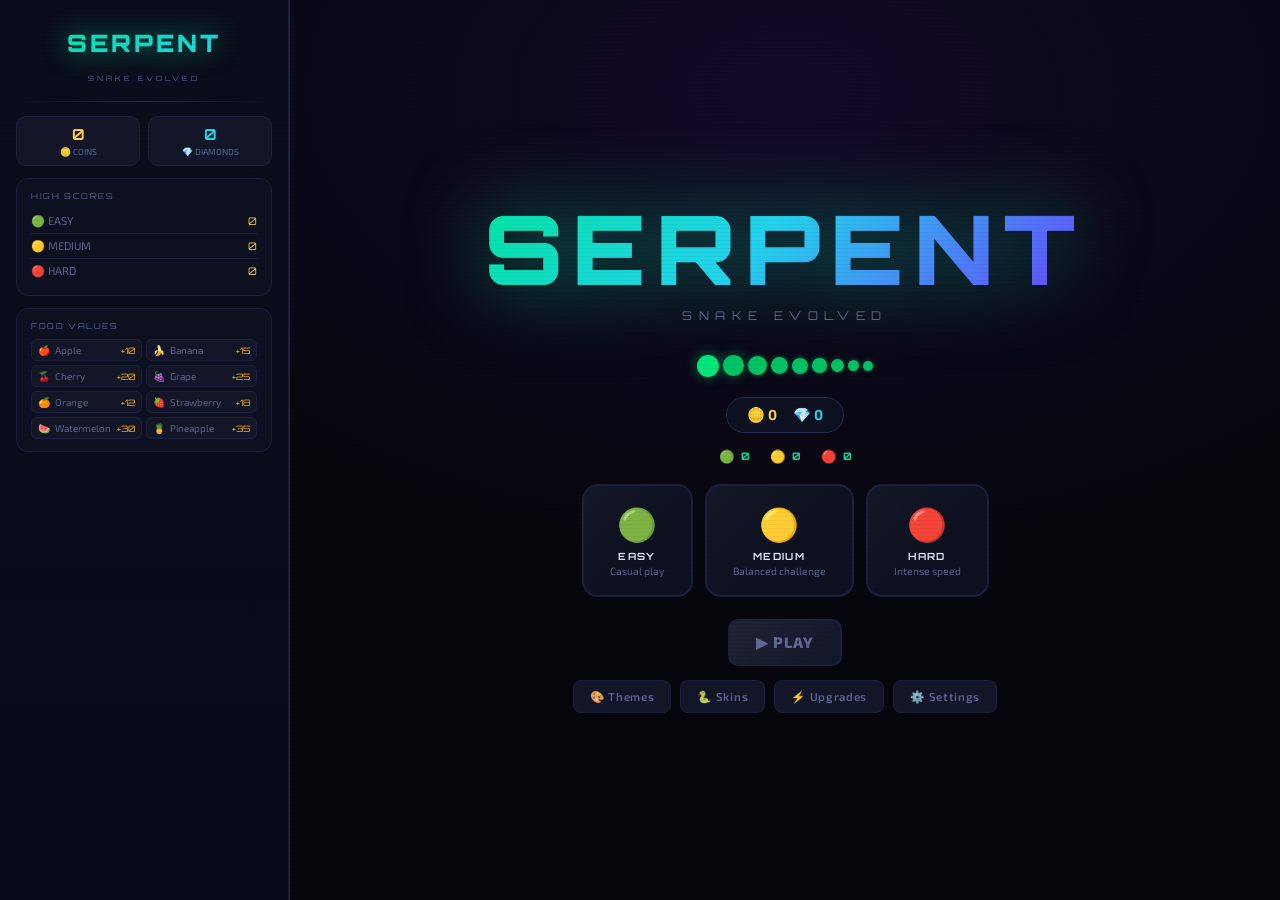
==== commit 130e52ce: "Update index.html" ====
--- a/index.html
+++ b/index.html
@@ -5,419 +5,689 @@
 <meta name="viewport" content="width=device-width, initial-scale=1.0, user-scalable=no, viewport-fit=cover">
 <title>SERPENT — Snake Game+</title>
 <link rel="preconnect" href="https://fonts.googleapis.com">
-<link href="https://fonts.googleapis.com/css2?family=Orbitron:wght@400;700;900&family=Rajdhani:wght@300;400;600;700&display=swap" rel="stylesheet">
+<link href="https://fonts.googleapis.com/css2?family=Orbitron:wght@400;700;900&family=Exo+2:wght@300;400;600;700;800&display=swap" rel="stylesheet">
 <style>
-:root {
-  --bg:#050508; --surface:#0d0d18; --surface2:#111122;
-  --border:#1e1e3a; --accent:#00ff88; --accent2:#7c3aed;
-  --accent3:#f59e0b; --danger:#ef4444; --text:#e2e8f0;
-  --text-dim:#64748b; --gold:#fbbf24; --cyan:#06b6d4;
-  --glow:0 0 20px rgba(0,255,136,.4); --glow2:0 0 20px rgba(124,58,237,.4);
-}
-*{margin:0;padding:0;box-sizing:border-box;-webkit-tap-highlight-color:transparent}
-html,body{width:100%;height:100%;background:var(--bg);color:var(--text);
-  font-family:'Rajdhani',sans-serif;overflow:hidden;touch-action:none}
-body::before{content:'';position:fixed;inset:0;pointer-events:none;z-index:9000;
-  background:repeating-linear-gradient(0deg,transparent,transparent 2px,rgba(0,0,0,.06) 2px,rgba(0,0,0,.06) 4px)}
-
-/* SCREENS */
-#app{width:100vw;height:100vh;position:relative;overflow:hidden}
-.screen{position:absolute;inset:0;display:flex;flex-direction:column;
-  align-items:center;justify-content:center;z-index:10;
-  transition:opacity .22s,transform .22s;overflow:hidden}
+/* ═══════════════════════════════════════════════════════════════
+   ROOT & RESET
+═══════════════════════════════════════════════════════════════ */
+:root{
+  --bg:#06070d; --surf:#0d1020; --surf2:#121628;
+  --bord:#1c2040; --bord2:#252a50;
+  --acc:#00e5a0; --acc2:#6c3fff; --acc3:#ffb300; --danger:#ff3a3a;
+  --text:#dde6f5; --dim:#5a6390; --gold:#ffcc44; --cyan:#22d3ee;
+  --glow-g:0 0 24px rgba(0,229,160,.45);
+  --glow-p:0 0 24px rgba(108,63,255,.45);
+  --glow-o:0 0 24px rgba(255,179,0,.45);
+}
+*{margin:0;padding:0;box-sizing:border-box;-webkit-tap-highlight-color:transparent;user-select:none}
+html,body{width:100%;height:100%;overflow:hidden;background:var(--bg);color:var(--text);
+  font-family:'Exo 2',sans-serif;touch-action:none}
+
+/* Scanlines */
+body::after{content:'';position:fixed;inset:0;pointer-events:none;z-index:9999;
+  background:repeating-linear-gradient(0deg,transparent 0px,transparent 3px,rgba(0,0,0,.04) 3px,rgba(0,0,0,.04) 4px)}
+
+/* ═══════════════════════════════════════════════════════════════
+   LAYOUT — DESKTOP: side-by-side | MOBILE: stacked
+═══════════════════════════════════════════════════════════════ */
+#app{width:100vw;height:100vh;display:flex;position:relative}
+
+/* SIDEBAR — desktop only */
+#sidebar{
+  width:260px;min-width:260px;height:100vh;
+  background:linear-gradient(180deg,#0a0d1c 0%,#080b18 100%);
+  border-right:2px solid var(--bord);
+  display:flex;flex-direction:column;
+  padding:20px 16px;gap:12px;overflow-y:auto;flex-shrink:0;
+  position:relative;z-index:20;
+}
+#sidebar::before{content:'';position:absolute;top:0;right:-1px;width:1px;height:100%;
+  background:linear-gradient(180deg,transparent,var(--acc),transparent)}
+
+/* MAIN AREA */
+#main{flex:1;height:100vh;display:flex;flex-direction:column;position:relative;min-width:0}
+
+/* ═══════════════════════════════════════════════════════════════
+   SIDEBAR CONTENT
+═══════════════════════════════════════════════════════════════ */
+.sb-logo{font-family:'Orbitron',monospace;font-weight:900;font-size:1.5rem;
+  letter-spacing:.12em;text-align:center;padding:8px 0 4px;
+  background:linear-gradient(135deg,var(--acc),var(--cyan));
+  -webkit-background-clip:text;-webkit-text-fill-color:transparent;
+  filter:drop-shadow(0 0 12px rgba(0,229,160,.6))}
+.sb-sub{font-family:'Orbitron',monospace;font-size:.45rem;letter-spacing:.4em;
+  color:var(--dim);text-align:center;margin-bottom:4px}
+
+.sb-divider{height:1px;background:linear-gradient(90deg,transparent,var(--bord2),transparent);margin:2px 0}
+
+/* Score panel */
+.sb-panel{background:var(--surf);border:1px solid var(--bord);border-radius:12px;padding:12px 14px}
+.sb-panel-title{font-family:'Orbitron',monospace;font-size:.5rem;letter-spacing:.2em;
+  color:var(--dim);margin-bottom:8px}
+.sb-score-big{font-family:'Orbitron',monospace;font-size:2rem;font-weight:900;
+  color:var(--acc);text-shadow:0 0 20px rgba(0,229,160,.5);line-height:1}
+.sb-score-label{font-size:.65rem;color:var(--dim);margin-top:2px}
+.sb-row{display:flex;justify-content:space-between;align-items:center;
+  font-size:.72rem;padding:4px 0;border-bottom:1px solid var(--bord)}
+.sb-row:last-child{border-bottom:none}
+.sb-row-label{color:var(--dim)}
+.sb-row-val{font-family:'Orbitron',monospace;font-size:.65rem;color:var(--text);font-weight:700}
+
+/* Wallet */
+.sb-wallet{display:flex;gap:8px}
+.sb-coin,.sb-dia{flex:1;background:var(--surf2);border:1px solid var(--bord);border-radius:10px;
+  padding:8px;text-align:center}
+.sb-coin-val{font-family:'Orbitron',monospace;font-size:.95rem;font-weight:700;color:var(--gold)}
+.sb-dia-val{font-family:'Orbitron',monospace;font-size:.95rem;font-weight:700;color:var(--cyan)}
+.sb-coin-lbl,.sb-dia-lbl{font-size:.55rem;color:var(--dim);margin-top:2px}
+
+/* Active PU sidebar */
+.sb-pu-list{display:flex;flex-direction:column;gap:5px}
+.sb-pu-item{background:var(--surf2);border:1px solid var(--bord);border-radius:8px;
+  padding:6px 10px;display:flex;align-items:center;gap:8px;font-size:.68rem}
+.sb-pu-bar{flex:1;height:3px;background:var(--bord);border-radius:2px;overflow:hidden}
+.sb-pu-fill{height:100%;border-radius:2px;transition:width .15s linear}
+
+/* Food/PU legend */
+.sb-legend{display:grid;grid-template-columns:1fr 1fr;gap:4px}
+.sb-leg-item{display:flex;align-items:center;gap:5px;font-size:.62rem;color:var(--dim);
+  background:var(--surf2);border:1px solid var(--bord);border-radius:6px;padding:4px 6px}
+.sb-leg-pts{margin-left:auto;font-family:'Orbitron',monospace;font-size:.55rem;color:var(--acc3)}
+
+/* High scores in sidebar */
+.sb-hs-row{display:flex;justify-content:space-between;padding:5px 0;
+  border-bottom:1px solid var(--bord);font-size:.7rem}
+.sb-hs-row:last-child{border-bottom:none}
+.sb-hs-mode{color:var(--dim)}
+.sb-hs-val{font-family:'Orbitron',monospace;font-size:.65rem;color:var(--gold)}
+
+/* ═══════════════════════════════════════════════════════════════
+   HUD BAR (in-game top bar inside #main)
+═══════════════════════════════════════════════════════════════ */
+#hud{display:flex;align-items:center;justify-content:space-between;
+  padding:0 16px;background:var(--surf);border-bottom:2px solid var(--bord);
+  height:52px;flex-shrink:0;gap:10px}
+.hud-score{font-family:'Orbitron',monospace;font-size:clamp(.95rem,2.5vw,1.4rem);
+  font-weight:700;color:var(--acc);text-shadow:0 0 14px rgba(0,229,160,.6)}
+.hud-best{font-size:.58rem;color:var(--dim);letter-spacing:.05em}
+.hud-mode-tag{font-family:'Orbitron',monospace;font-size:.55rem;letter-spacing:.15em;
+  color:var(--acc3);border:1px solid var(--acc3);padding:3px 10px;border-radius:20px}
+.hud-wallet{display:flex;gap:10px;font-size:.8rem;font-weight:700}
+.hc{color:var(--gold)}.hd{color:var(--cyan)}
+.hud-pause-btn{background:var(--surf2);border:1px solid var(--bord2);border-radius:8px;
+  color:var(--text);font-size:1rem;padding:5px 10px;cursor:pointer;transition:all .15s;
+  font-family:'Exo 2',sans-serif}
+.hud-pause-btn:hover{border-color:var(--acc);color:var(--acc)}
+
+/* PU bar */
+#puBar{display:flex;gap:6px;padding:5px 14px;background:rgba(6,7,13,.8);
+  border-bottom:1px solid var(--bord);min-height:34px;flex-shrink:0;
+  flex-wrap:wrap;align-items:center}
+.pu-badge{display:flex;align-items:center;gap:5px;background:var(--surf2);
+  border:1px solid var(--bord);border-radius:20px;padding:3px 10px;font-size:.65rem;font-weight:600}
+.pu-tbar{width:40px;height:3px;background:var(--bord);border-radius:2px;overflow:hidden}
+.pu-tfill{height:100%;border-radius:2px;transition:width .15s linear}
+
+/* Canvas area */
+#canvasWrap{flex:1;position:relative;overflow:hidden;
+  display:flex;align-items:center;justify-content:center;background:var(--bg)}
+#gameCanvas{display:block;touch-action:none}
+
+/* ═══════════════════════════════════════════════════════════════
+   SCREENS (fullscreen overlays over #main)
+═══════════════════════════════════════════════════════════════ */
+.screen{position:absolute;inset:0;z-index:30;
+  display:flex;flex-direction:column;align-items:center;justify-content:center;
+  transition:opacity .25s,transform .25s;overflow:hidden}
 .screen.hidden{opacity:0;pointer-events:none;transform:scale(.97)}
 
-/* MENU */
-#menuScreen{background:radial-gradient(ellipse 90% 70% at 50% 18%,#150828 0%,#050508 65%)}
+/* ── MENU SCREEN ── */
+#menuScreen{background:radial-gradient(ellipse 120% 80% at 50% 10%,#130a28 0%,var(--bg) 65%)}
+
+.menu-logo-wrap{text-align:center;margin-bottom:8px}
 .menu-logo{font-family:'Orbitron',monospace;font-weight:900;
-  font-size:clamp(2.2rem,7vw,5rem);letter-spacing:.12em;
-  background:linear-gradient(135deg,#00ff88 0%,#06b6d4 50%,#7c3aed 100%);
+  font-size:clamp(3rem,8vw,6rem);letter-spacing:.1em;display:block;
+  background:linear-gradient(135deg,#00e5a0 0%,#22d3ee 45%,#6c3fff 100%);
   -webkit-background-clip:text;-webkit-text-fill-color:transparent;
-  filter:drop-shadow(0 0 28px rgba(0,255,136,.55));margin-bottom:4px;
-  animation:logoPulse 3s ease-in-out infinite}
-@keyframes logoPulse{0%,100%{filter:drop-shadow(0 0 28px rgba(0,255,136,.55))}
-  50%{filter:drop-shadow(0 0 46px rgba(6,182,212,.85))}}
-.menu-sub{font-family:'Orbitron',monospace;font-size:clamp(.5rem,1.4vw,.75rem);
-  letter-spacing:.45em;color:var(--text-dim);margin-bottom:22px}
-.snake-preview{display:flex;gap:3px;align-items:center;margin-bottom:20px;
-  animation:slither 1.8s ease-in-out infinite}
-@keyframes slither{0%,100%{transform:translateX(0) rotate(0deg)}
-  40%{transform:translateX(5px) rotate(.4deg)}70%{transform:translateX(-3px) rotate(-.3deg)}}
-.prev-seg{border-radius:50%;transition:all .3s}
-
-.wallet-bar{display:flex;gap:18px;background:var(--surface);border:1px solid var(--border);
-  border-radius:50px;padding:8px 20px;margin-bottom:14px;font-weight:600;font-size:.92rem}
-.wc{color:var(--gold)}.wd{color:var(--cyan)}
-
-.hs-bar{display:flex;gap:14px;margin-bottom:18px;font-size:.76rem;color:var(--text-dim)}
-.hs-val{color:var(--accent);font-weight:700;font-family:'Orbitron',monospace;font-size:.65rem}
-
-.mode-cards{display:flex;gap:10px;margin-bottom:18px;flex-wrap:wrap;justify-content:center;padding:0 14px}
-.mode-card{background:var(--surface);border:2px solid var(--border);border-radius:13px;
-  padding:14px 19px;cursor:pointer;transition:all .22s cubic-bezier(.34,1.56,.64,1);
-  text-align:center;min-width:96px;position:relative;overflow:hidden;user-select:none}
-.mode-card::before{content:'';position:absolute;inset:0;background:linear-gradient(135deg,transparent 60%,rgba(255,255,255,.03))}
-.mode-card:hover,.mode-card.sel{transform:translateY(-4px) scale(1.04);border-color:var(--accent);
-  box-shadow:0 0 20px rgba(0,255,136,.22),inset 0 0 16px rgba(0,255,136,.04)}
-.mode-icon{font-size:1.7rem;margin-bottom:4px}
-.mode-name{font-family:'Orbitron',monospace;font-size:.6rem;font-weight:700;letter-spacing:.13em;color:var(--text)}
-.mode-tip{font-size:.66rem;color:var(--text-dim);margin-top:2px}
-
-.action-row{display:flex;gap:12px;flex-wrap:wrap;justify-content:center;margin-bottom:11px}
-.shop-row{display:flex;gap:8px;flex-wrap:wrap;justify-content:center;padding:0 14px}
-
-/* BUTTONS */
-.btn{font-family:'Rajdhani',sans-serif;font-size:.86rem;font-weight:700;letter-spacing:.08em;
-  padding:10px 20px;border-radius:10px;border:2px solid var(--border);
-  background:var(--surface);color:var(--text);cursor:pointer;transition:all .17s;
-  position:relative;overflow:hidden;user-select:none}
-.btn::after{content:'';position:absolute;inset:0;background:linear-gradient(135deg,rgba(255,255,255,.05),transparent)}
-.btn:hover{border-color:var(--accent);color:var(--accent);box-shadow:var(--glow)}
+  filter:drop-shadow(0 0 40px rgba(0,229,160,.5));
+  animation:logoBeat 2.8s ease-in-out infinite}
+@keyframes logoBeat{0%,100%{filter:drop-shadow(0 0 30px rgba(0,229,160,.45))}
+  50%{filter:drop-shadow(0 0 55px rgba(34,211,238,.75))}}
+.menu-sub{font-family:'Orbitron',monospace;font-size:clamp(.5rem,1.5vw,.75rem);
+  letter-spacing:.55em;color:var(--dim);margin-bottom:24px;display:block}
+
+/* Snake preview animation */
+.snake-prev{display:flex;gap:4px;align-items:center;margin-bottom:20px;
+  animation:slither 2s ease-in-out infinite}
+@keyframes slither{0%,100%{transform:translateX(0)}40%{transform:translateX(6px)}70%{transform:translateX(-4px)}}
+.sp-seg{border-radius:50%;flex-shrink:0;transition:all .3s}
+
+/* Wallet bar */
+.menu-wallet{display:flex;gap:20px;background:var(--surf);border:1px solid var(--bord2);
+  border-radius:50px;padding:9px 28px;margin-bottom:16px;font-weight:700;font-size:1rem}
+.mwc{color:var(--gold)}.mwd{color:var(--cyan)}
+
+/* HS row */
+.menu-hs{display:flex;gap:20px;margin-bottom:20px;font-size:.78rem;color:var(--dim)}
+.menu-hs-item{display:flex;align-items:center;gap:6px}
+.menu-hs-val{color:var(--acc);font-weight:700;font-family:'Orbitron',monospace;font-size:.65rem}
+
+/* Mode cards */
+.mode-cards{display:flex;gap:14px;margin-bottom:22px;flex-wrap:wrap;justify-content:center}
+.mode-card{background:var(--surf);border:2px solid var(--bord);border-radius:16px;
+  padding:18px 26px;cursor:pointer;text-align:center;min-width:110px;
+  transition:all .22s cubic-bezier(.34,1.56,.64,1);position:relative;overflow:hidden}
+.mode-card::before{content:'';position:absolute;inset:0;
+  background:linear-gradient(135deg,rgba(255,255,255,.03) 0%,transparent 60%)}
+.mode-card:hover,.mode-card.sel{transform:translateY(-5px) scale(1.05);
+  border-color:var(--acc);box-shadow:0 8px 30px rgba(0,229,160,.25),inset 0 0 20px rgba(0,229,160,.04)}
+.mc-icon{font-size:2rem;margin-bottom:6px;display:block}
+.mc-name{font-family:'Orbitron',monospace;font-size:.62rem;font-weight:700;
+  letter-spacing:.14em;color:var(--text)}
+.mc-tip{font-size:.65rem;color:var(--dim);margin-top:3px}
+
+/* Action buttons */
+.menu-actions{display:flex;gap:12px;flex-wrap:wrap;justify-content:center;margin-bottom:14px}
+.menu-tabs{display:flex;gap:9px;flex-wrap:wrap;justify-content:center}
+
+/* ═══════════════════════════════════════════════════════════════
+   BUTTONS
+═══════════════════════════════════════════════════════════════ */
+.btn{font-family:'Exo 2',sans-serif;font-size:.9rem;font-weight:700;letter-spacing:.06em;
+  padding:12px 26px;border-radius:10px;border:2px solid var(--bord2);
+  background:var(--surf);color:var(--text);cursor:pointer;
+  transition:all .18s;position:relative;overflow:hidden}
+.btn::after{content:'';position:absolute;inset:0;
+  background:linear-gradient(135deg,rgba(255,255,255,.06),transparent)}
+.btn:hover{border-color:var(--acc);color:var(--acc);box-shadow:var(--glow-g)}
 .btn:active{transform:scale(.95)}
-.btn.primary{background:linear-gradient(135deg,#00c868,#00ff88);border-color:var(--accent);
-  color:#000;font-weight:900;font-size:.92rem}
-.btn.primary:disabled{background:var(--surface2);color:var(--text-dim);border-color:var(--border);
-  box-shadow:none;cursor:not-allowed;transform:none}
-.btn.primary:not(:disabled):hover{box-shadow:0 0 26px rgba(0,255,136,.58);transform:scale(1.03)}
-.shop-btn{font-family:'Rajdhani',sans-serif;font-size:.7rem;font-weight:600;letter-spacing:.07em;
-  padding:6px 13px;border-radius:8px;border:1px solid var(--border);background:var(--surface2);
-  color:var(--text-dim);cursor:pointer;transition:all .17s;user-select:none}
-.shop-btn:hover{border-color:var(--accent2);color:var(--text);box-shadow:var(--glow2)}
-.shop-btn:active{transform:scale(.95)}
-
-/* GAME SCREEN */
-#gameScreen{flex-direction:column;background:var(--bg)}
-#hud{display:flex;align-items:center;justify-content:space-between;
-  padding:5px 13px;background:var(--surface);border-bottom:2px solid var(--border);
-  flex-shrink:0;gap:8px;min-height:50px}
-.hud-score{font-family:'Orbitron',monospace;font-size:clamp(.9rem,3.2vw,1.28rem);
-  font-weight:700;color:var(--accent);text-shadow:0 0 12px rgba(0,255,136,.55)}
-.hud-best{font-size:.6rem;color:var(--text-dim);letter-spacing:.05em;margin-top:1px}
-.hud-mode{font-family:'Orbitron',monospace;font-size:.56rem;letter-spacing:.13em;
-  color:var(--accent3);border:1px solid var(--accent3);padding:2px 8px;border-radius:20px}
-.hud-len{font-size:.62rem;color:var(--text-dim);margin-top:3px;text-align:center}
-.hud-wallet{display:flex;gap:9px;font-size:.76rem;font-weight:600}
-.hc{color:var(--gold)}.hd{color:var(--cyan)}
-
-#puBar{display:flex;gap:5px;padding:4px 10px;background:rgba(0,0,0,.52);
-  border-bottom:1px solid var(--border);min-height:30px;flex-shrink:0;
-  flex-wrap:wrap;align-items:center}
-.pu-badge{display:flex;align-items:center;gap:4px;background:var(--surface2);
-  border:1px solid var(--border);border-radius:20px;padding:2px 8px;font-size:.64rem;font-weight:600}
-.pu-tbar{width:36px;height:3px;background:var(--border);border-radius:2px;overflow:hidden}
-.pu-tfill{height:100%;border-radius:2px;transition:width .15s linear}
-
-#canvasWrap{flex:1;position:relative;overflow:hidden;display:flex;align-items:center;justify-content:center}
-#gameCanvas{display:block;touch-action:none}
-
-/* D-PAD — hidden on desktop, shown on mobile */
-#dpad{position:absolute;bottom:16px;right:16px;width:146px;height:146px;display:none;z-index:5;user-select:none}
-.dp{position:absolute;width:44px;height:44px;background:rgba(255,255,255,.07);
-  border:2px solid rgba(255,255,255,.15);border-radius:9px;display:flex;align-items:center;
-  justify-content:center;font-size:1.15rem;cursor:pointer;touch-action:none;transition:all .1s}
-.dp:active,.dp.prs{background:rgba(0,255,136,.2);border-color:var(--accent)}
-#dpUp{top:0;left:51px}#dpDown{bottom:0;left:51px}#dpLeft{left:0;top:51px}#dpRight{right:0;top:51px}
-.dp-ctr{position:absolute;top:51px;left:51px;width:44px;height:44px;
-  background:rgba(255,255,255,.03);border-radius:9px;border:1px solid rgba(255,255,255,.05)}
-
-#swipeHint{position:absolute;bottom:170px;left:50%;transform:translateX(-50%);
-  font-size:.58rem;color:var(--text-dim);letter-spacing:.1em;display:none;
-  background:rgba(0,0,0,.55);padding:3px 10px;border-radius:20px;pointer-events:none}
-
-/* OVERLAYS */
-.overlay{position:absolute;inset:0;background:rgba(5,5,8,.91);backdrop-filter:blur(10px);
+.btn.primary{background:linear-gradient(135deg,#00c87c,#00e5a0);
+  border-color:var(--acc);color:#000;font-weight:800;font-size:.95rem}
+.btn.primary:disabled{background:var(--surf2);color:var(--dim);
+  border-color:var(--bord);cursor:not-allowed;box-shadow:none}
+.btn.primary:not(:disabled):hover{box-shadow:0 0 32px rgba(0,229,160,.55);transform:scale(1.03)}
+.btn.primary:not(:disabled):active{transform:scale(.97)}
+.tab-btn{font-family:'Exo 2',sans-serif;font-size:.72rem;font-weight:600;letter-spacing:.06em;
+  padding:8px 16px;border-radius:8px;border:1px solid var(--bord);
+  background:var(--surf2);color:var(--dim);cursor:pointer;transition:all .18s}
+.tab-btn:hover{border-color:var(--acc2);color:var(--text);box-shadow:var(--glow-p)}
+.tab-btn:active{transform:scale(.95)}
+
+/* ═══════════════════════════════════════════════════════════════
+   OVERLAYS (pause, game-over)
+═══════════════════════════════════════════════════════════════ */
+.overlay{position:absolute;inset:0;z-index:50;
+  background:rgba(6,7,13,.88);backdrop-filter:blur(12px);
   display:flex;flex-direction:column;align-items:center;justify-content:center;
-  z-index:50;transition:opacity .22s}
+  transition:opacity .22s}
 .overlay.hidden{opacity:0;pointer-events:none}
+
+/* Game Over */
 .go-title{font-family:'Orbitron',monospace;font-weight:900;letter-spacing:.1em;
-  font-size:clamp(2rem,8vw,3.8rem);color:var(--danger);
-  text-shadow:0 0 36px rgba(239,68,68,.65);margin-bottom:13px;
-  animation:glitch 3s infinite}
-@keyframes glitch{0%,90%,100%{transform:translateX(0)}
-  92%{transform:translateX(-5px) skewX(-2deg)}95%{transform:translateX(5px) skewX(2deg)}97%{transform:translateX(-2px)}}
-.go-score{font-family:'Orbitron',monospace;font-size:clamp(1.2rem,4.5vw,1.9rem);font-weight:700;color:var(--text);margin-bottom:5px}
-.go-earn{display:flex;gap:14px;font-size:.86rem;color:var(--text-dim);margin-bottom:5px}
-.go-earn span{color:var(--gold);font-weight:700}
-.go-hs{font-family:'Orbitron',monospace;font-size:.72rem;letter-spacing:.2em;
-  color:var(--gold);margin-bottom:20px;animation:shimmer 1.2s infinite}
-@keyframes shimmer{0%,100%{opacity:1}50%{opacity:.5}}
-.go-hint{font-size:.72rem;color:var(--text-dim);letter-spacing:.07em;margin-bottom:16px}
+  font-size:clamp(2.2rem,7vw,4rem);color:var(--danger);
+  text-shadow:0 0 50px rgba(255,58,58,.7);margin-bottom:14px;
+  animation:glitch 2.5s infinite}
+@keyframes glitch{0%,88%,100%{transform:translateX(0) skewX(0)}
+  91%{transform:translateX(-6px) skewX(-2deg)}
+  94%{transform:translateX(6px) skewX(2deg)}
+  97%{transform:translateX(-3px)}}
+.go-score{font-family:'Orbitron',monospace;font-size:clamp(1.3rem,4vw,2rem);
+  font-weight:700;color:var(--text);margin-bottom:8px}
+.go-earn{display:flex;gap:16px;font-size:.9rem;color:var(--dim);margin-bottom:6px}
+.go-earn span{font-weight:700;color:var(--gold)}
+.go-hs{font-family:'Orbitron',monospace;font-size:.75rem;letter-spacing:.22em;
+  color:var(--gold);margin-bottom:22px;animation:glow-pulse 1.1s infinite}
+@keyframes glow-pulse{0%,100%{text-shadow:0 0 10px rgba(255,204,68,.4)}
+  50%{text-shadow:0 0 25px rgba(255,204,68,.9)}}
+.go-hint{font-size:.75rem;color:var(--dim);letter-spacing:.07em;margin-bottom:18px}
 .go-actions{display:flex;gap:12px;flex-wrap:wrap;justify-content:center}
+
+/* Pause */
 .pause-title{font-family:'Orbitron',monospace;font-weight:900;letter-spacing:.15em;
-  font-size:clamp(1.7rem,6.5vw,3rem);color:var(--accent3);
-  text-shadow:0 0 26px rgba(245,158,11,.52);margin-bottom:20px}
-
-/* SHOP SCREENS */
-.shop-screen{align-items:stretch;justify-content:flex-start;overflow-y:auto;padding:0;
-  background:radial-gradient(ellipse 90% 80% at 50% 0%,#0c0c26 0%,var(--bg) 65%)}
-.shop-inner{padding:18px;max-width:940px;width:100%;margin:0 auto}
-.shop-hdr{display:flex;align-items:center;gap:12px;padding:14px 0 16px;
-  border-bottom:2px solid var(--border);margin-bottom:16px;
-  position:sticky;top:0;background:var(--bg);z-index:3}
-.shop-title{font-family:'Orbitron',monospace;font-size:clamp(1rem,3.2vw,1.6rem);
+  font-size:clamp(2rem,6vw,3.5rem);color:var(--acc3);
+  text-shadow:0 0 30px rgba(255,179,0,.55);margin-bottom:22px}
+
+/* ═══════════════════════════════════════════════════════════════
+   SHOP / SETTINGS SCREENS
+═══════════════════════════════════════════════════════════════ */
+.panel-screen{background:radial-gradient(ellipse 100% 80% at 50% 0%,#0c0d26 0%,var(--bg) 65%);
+  overflow-y:auto;align-items:stretch;justify-content:flex-start;padding:0}
+.panel-inner{padding:20px 24px;max-width:1000px;width:100%;margin:0 auto}
+.panel-hdr{display:flex;align-items:center;gap:14px;padding:16px 0 18px;
+  border-bottom:2px solid var(--bord);margin-bottom:18px;
+  position:sticky;top:0;background:var(--bg);z-index:5}
+.panel-title{font-family:'Orbitron',monospace;font-size:clamp(1.1rem,3vw,1.7rem);
   font-weight:900;color:var(--text);letter-spacing:.1em;flex:1}
+.panel-wallet{display:flex;gap:14px;font-size:.82rem;font-weight:700}
 .back-btn{font-family:'Orbitron',monospace;font-size:.6rem;letter-spacing:.1em;
-  padding:6px 13px;border-radius:8px;border:1px solid var(--border);
-  background:var(--surface);color:var(--text-dim);cursor:pointer;transition:all .18s}
-.back-btn:hover{border-color:var(--accent);color:var(--text)}
-.shop-wbal{display:flex;gap:14px;font-size:.8rem;font-weight:600}
-
-.shop-grid{display:grid;grid-template-columns:repeat(auto-fill,minmax(min(285px,100%),1fr));gap:10px}
-.s-card{background:var(--surface);border:2px solid var(--border);border-radius:13px;
-  padding:15px;cursor:pointer;transition:all .22s cubic-bezier(.34,1.56,.64,1);
-  display:flex;align-items:center;gap:12px;position:relative;overflow:hidden}
-.s-card::before{content:'';position:absolute;inset:0;background:linear-gradient(135deg,transparent 70%,rgba(255,255,255,.02))}
-.s-card:hover{border-color:var(--accent);transform:translateX(4px);box-shadow:var(--glow)}
-.s-card.sa{border-color:var(--accent);background:rgba(0,255,136,.05)}
-.s-card.so{border-color:var(--accent2);background:rgba(124,58,237,.05)}
-.s-card.sl{opacity:.4;cursor:not-allowed}
-.s-card.sl:hover{transform:none;box-shadow:none;border-color:var(--border)}
-.s-icon{font-size:1.9rem;flex-shrink:0}
-.s-body{flex:1}
-.s-name{font-family:'Orbitron',monospace;font-size:.7rem;font-weight:700;letter-spacing:.1em;color:var(--text);margin-bottom:3px}
-.s-desc{font-size:.68rem;color:var(--text-dim)}
-.s-badge{font-family:'Orbitron',monospace;font-size:.57rem;font-weight:700;
-  padding:2px 8px;border-radius:20px;letter-spacing:.09em;flex-shrink:0}
-.ba{background:rgba(0,255,136,.15);color:var(--accent);border:1px solid var(--accent)}
-.bo{background:rgba(124,58,237,.15);color:var(--accent2);border:1px solid var(--accent2)}
-.bp{background:rgba(251,191,36,.1);color:var(--gold);border:1px solid var(--gold)}
-.bl{background:rgba(100,116,139,.1);color:var(--text-dim);border:1px solid var(--border)}
-
-/* Settings */
-.set-inner{padding:18px;max-width:480px;width:100%;margin:0 auto}
-.set-group{margin-bottom:22px}
-.set-label{font-family:'Orbitron',monospace;font-size:.6rem;letter-spacing:.14em;color:var(--text-dim);margin-bottom:9px}
-.vol-row{display:flex;align-items:center;gap:11px}
-input[type=range]{flex:1;height:4px;-webkit-appearance:none;appearance:none;background:var(--border);border-radius:2px;cursor:pointer}
-input[type=range]::-webkit-slider-thumb{-webkit-appearance:none;width:19px;height:19px;border-radius:50%;background:var(--accent);box-shadow:0 0 9px rgba(0,255,136,.42);cursor:pointer}
-.vol-val{font-family:'Orbitron',monospace;font-size:.7rem;color:var(--accent);min-width:36px;text-align:right}
-
-/* Audio notice toast */
-#audioToast{position:fixed;bottom:14px;left:50%;transform:translateX(-50%);
-  background:var(--surface);border:1px solid var(--accent);border-radius:50px;
-  padding:9px 22px;font-size:.75rem;color:var(--text-dim);
-  box-shadow:0 0 20px rgba(0,255,136,.22);z-index:9999;
-  opacity:0;transition:opacity .4s;pointer-events:none;white-space:nowrap}
+  padding:7px 15px;border-radius:8px;border:1px solid var(--bord);
+  background:var(--surf);color:var(--dim);cursor:pointer;transition:all .18s;white-space:nowrap}
+.back-btn:hover{border-color:var(--acc);color:var(--text)}
+
+/* Card grid */
+.card-grid{display:grid;grid-template-columns:repeat(auto-fill,minmax(min(300px,100%),1fr));gap:12px}
+.s-card{background:var(--surf);border:2px solid var(--bord);border-radius:14px;
+  padding:16px;cursor:pointer;transition:all .22s cubic-bezier(.34,1.56,.64,1);
+  display:flex;align-items:center;gap:14px;position:relative;overflow:hidden}
+.s-card::before{content:'';position:absolute;inset:0;
+  background:linear-gradient(135deg,transparent 70%,rgba(255,255,255,.02))}
+.s-card:hover{border-color:var(--acc);transform:translateX(5px);box-shadow:var(--glow-g)}
+.s-card.active{border-color:var(--acc);background:rgba(0,229,160,.06)}
+.s-card.owned{border-color:var(--acc2);background:rgba(108,63,255,.05)}
+.s-card.locked{opacity:.38;cursor:not-allowed}
+.s-card.locked:hover{transform:none;box-shadow:none;border-color:var(--bord)}
+.s-icon{font-size:2rem;flex-shrink:0;width:44px;text-align:center}
+.s-body{flex:1;min-width:0}
+.s-name{font-family:'Orbitron',monospace;font-size:.7rem;font-weight:700;
+  letter-spacing:.1em;color:var(--text);margin-bottom:3px}
+.s-desc{font-size:.68rem;color:var(--dim);white-space:nowrap;overflow:hidden;text-overflow:ellipsis}
+.s-badge{font-family:'Orbitron',monospace;font-size:.56rem;font-weight:700;
+  padding:3px 9px;border-radius:20px;letter-spacing:.09em;flex-shrink:0;white-space:nowrap}
+.ba{background:rgba(0,229,160,.15);color:var(--acc);border:1px solid var(--acc)}
+.bo{background:rgba(108,63,255,.15);color:var(--acc2);border:1px solid var(--acc2)}
+.bp{background:rgba(255,204,68,.1);color:var(--gold);border:1px solid var(--gold)}
+.bl{background:rgba(90,99,144,.1);color:var(--dim);border:1px solid var(--bord)}
+.bcheat{background:rgba(255,58,58,.15);color:#ff6b6b;border:1px solid #ff3a3a}
+
+/* Color swatch previews */
+.theme-swatch{width:38px;height:38px;border-radius:9px;flex-shrink:0;
+  display:flex;align-items:center;justify-content:center;font-size:1.3rem;border:2px solid}
+.skin-dots{display:flex;gap:4px;margin-top:5px}
+.skin-dot{width:13px;height:13px;border-radius:50%}
+
+/* Settings specifics */
+.set-group{margin-bottom:26px}
+.set-label{font-family:'Orbitron',monospace;font-size:.58rem;letter-spacing:.16em;
+  color:var(--dim);margin-bottom:10px;display:block}
+.vol-row{display:flex;align-items:center;gap:12px}
+input[type=range]{flex:1;height:5px;-webkit-appearance:none;appearance:none;
+  background:var(--bord);border-radius:3px;cursor:pointer;outline:none}
+input[type=range]::-webkit-slider-thumb{-webkit-appearance:none;width:20px;height:20px;
+  border-radius:50%;background:var(--acc);box-shadow:0 0 10px rgba(0,229,160,.45);cursor:pointer}
+.vol-val{font-family:'Orbitron',monospace;font-size:.72rem;color:var(--acc);min-width:40px;text-align:right}
+.ctrl-grid{display:grid;grid-template-columns:1fr 1fr;gap:8px;font-size:.78rem}
+.ctrl-key{background:var(--surf2);border:1px solid var(--bord2);border-radius:6px;
+  padding:4px 10px;font-family:'Orbitron',monospace;font-size:.6rem;
+  color:var(--acc);display:inline-block;margin-right:4px}
+
+/* Cheat code panel */
+.cheat-box{background:rgba(255,58,58,.05);border:2px solid #ff3a3a44;
+  border-radius:14px;padding:18px;margin-top:10px}
+.cheat-title{font-family:'Orbitron',monospace;font-size:.7rem;letter-spacing:.15em;
+  color:#ff6b6b;margin-bottom:12px;display:flex;align-items:center;gap:8px}
+.cheat-input-row{display:flex;gap:8px}
+.cheat-input{flex:1;background:var(--surf2);border:2px solid var(--bord2);border-radius:8px;
+  padding:10px 14px;font-family:'Orbitron',monospace;font-size:.8rem;
+  color:var(--text);outline:none;letter-spacing:.2em;text-transform:uppercase;
+  transition:border-color .2s}
+.cheat-input:focus{border-color:#ff3a3a}
+.cheat-input.valid{border-color:var(--acc);color:var(--acc)}
+.cheat-input.invalid{border-color:var(--danger);animation:shake .3s ease}
+@keyframes shake{0%,100%{transform:translateX(0)}25%{transform:translateX(-6px)}75%{transform:translateX(6px)}}
+.cheat-submit{font-family:'Orbitron',monospace;font-size:.65rem;letter-spacing:.1em;
+  padding:10px 16px;border-radius:8px;border:2px solid #ff3a3a;
+  background:rgba(255,58,58,.12);color:#ff6b6b;cursor:pointer;transition:all .18s;white-space:nowrap}
+.cheat-submit:hover{background:rgba(255,58,58,.25);box-shadow:0 0 16px rgba(255,58,58,.3)}
+.cheat-status{font-size:.72rem;margin-top:10px;height:18px;
+  font-family:'Orbitron',monospace;letter-spacing:.1em}
+.cheat-status.ok{color:var(--acc)}
+.cheat-status.err{color:var(--danger)}
+.cheat-active-bar{display:flex;align-items:center;justify-content:space-between;
+  background:rgba(0,229,160,.08);border:1px solid rgba(0,229,160,.3);
+  border-radius:10px;padding:10px 14px;margin-top:10px}
+.cheat-active-label{font-family:'Orbitron',monospace;font-size:.65rem;color:var(--acc);letter-spacing:.1em}
+
+/* ═══════════════════════════════════════════════════════════════
+   VFX
+═══════════════════════════════════════════════════════════════ */
+@keyframes eatFlash{0%,100%{opacity:0}40%{opacity:1}}
+.eat-flash{position:absolute;inset:0;pointer-events:none;z-index:4;
+  background:radial-gradient(circle,rgba(0,229,160,.16) 0%,transparent 70%);
+  animation:eatFlash .28s ease forwards}
+.score-pop{position:fixed;font-family:'Orbitron',monospace;font-weight:900;
+  pointer-events:none;z-index:9500;font-size:1rem;
+  animation:sPop .9s ease forwards;white-space:nowrap}
+@keyframes sPop{0%{transform:translateY(0) scale(1);opacity:1}
+  55%{transform:translateY(-46px) scale(1.28);opacity:1}
+  100%{transform:translateY(-80px) scale(.8);opacity:0}}
+
+/* Audio toast */
+#audioToast{position:fixed;bottom:16px;left:50%;transform:translateX(-50%);
+  background:var(--surf);border:1px solid var(--acc);border-radius:50px;
+  padding:9px 24px;font-size:.75rem;color:var(--dim);
+  box-shadow:0 0 22px rgba(0,229,160,.22);z-index:9999;
+  opacity:0;transition:opacity .35s;pointer-events:none;white-space:nowrap}
 #audioToast.show{opacity:1}
-#audioToast span{color:var(--accent);font-weight:700}
-
-/* Eat flash */
-@keyframes eatFlash{0%,100%{opacity:0}45%{opacity:1}}
-.eat-flash{position:absolute;inset:0;pointer-events:none;z-index:4;
-  background:radial-gradient(circle,rgba(0,255,136,.13) 0%,transparent 70%);
-  animation:eatFlash .28s ease forwards}
-
-/* Score pop */
-.score-pop{position:fixed;font-family:'Orbitron',monospace;font-weight:900;
-  pointer-events:none;z-index:9500;font-size:.96rem;
-  animation:sPop .85s ease forwards}
-@keyframes sPop{0%{transform:translateY(0) scale(1);opacity:1}
-  55%{transform:translateY(-42px) scale(1.22);opacity:1}
-  100%{transform:translateY(-74px) scale(.8);opacity:0}}
-
-/* Responsive */
-@media(max-width:640px){
-  #dpad{display:block}
-  #swipeHint{display:block}
+#audioToast span{color:var(--acc);font-weight:700}
+
+/* ═══════════════════════════════════════════════════════════════
+   RESPONSIVE — mobile stacks sidebar under (as bottom sheet), 
+   hides sidebar on small screens and uses HUD only
+═══════════════════════════════════════════════════════════════ */
+@media(max-width:768px){
+  #sidebar{display:none}
+  #app{flex-direction:column}
+}
+@media(min-width:769px){
+  /* Sidebar always visible on desktop */
+  .menu-wallet{font-size:.9rem;padding:8px 20px;gap:16px}
+  .mode-cards{gap:12px}
+}
+/* On very wide screens: larger sidebar */
+@media(min-width:1200px){
+  #sidebar{width:290px;min-width:290px}
 }
 </style>
 </head>
 <body>
 <div id="app">
 
-<!-- MENU -->
-<div id="menuScreen" class="screen">
-  <div class="menu-logo">SERPENT</div>
-  <div class="menu-sub">SNAKE EVOLVED</div>
-  <div class="snake-preview" id="snakePrev"></div>
-  <div class="wallet-bar"><span class="wc" id="mCoins">🪙 0</span><span class="wd" id="mDias">💎 0</span></div>
-  <div class="hs-bar" id="hsBars"></div>
-  <div class="mode-cards" id="modeCards"></div>
-  <div class="action-row">
-    <button class="btn primary" id="startBtn" disabled>▶ PLAY</button>
+<!-- ═══════════════════════════════════════════════════════════════
+     SIDEBAR (desktop only)
+═══════════════════════════════════════════════════════════════ -->
+<div id="sidebar">
+  <div class="sb-logo">SERPENT</div>
+  <div class="sb-sub">SNAKE EVOLVED</div>
+  <div class="sb-divider"></div>
+
+  <!-- Score panel -->
+  <div class="sb-panel" id="sbScorePanel" style="display:none">
+    <div class="sb-panel-title">CURRENT GAME</div>
+    <div class="sb-score-big" id="sbScore">0</div>
+    <div class="sb-score-label">SCORE</div>
+    <div style="margin-top:10px">
+      <div class="sb-row"><span class="sb-row-label">Length</span><span class="sb-row-val" id="sbLen">3</span></div>
+      <div class="sb-row"><span class="sb-row-label">Mode</span><span class="sb-row-val" id="sbMode">—</span></div>
+      <div class="sb-row"><span class="sb-row-label">Best</span><span class="sb-row-val" id="sbBest">0</span></div>
+    </div>
   </div>
-  <div class="shop-row" id="shopRow"></div>
+
+  <!-- Wallet -->
+  <div class="sb-wallet">
+    <div class="sb-coin"><div class="sb-coin-val" id="sbCoins">0</div><div class="sb-coin-lbl">🪙 COINS</div></div>
+    <div class="sb-dia"> <div class="sb-dia-val"  id="sbDias">0</div> <div class="sb-dia-lbl">💎 DIAMONDS</div></div>
+  </div>
+
+  <!-- High scores -->
+  <div class="sb-panel">
+    <div class="sb-panel-title">HIGH SCORES</div>
+    <div id="sbHsTable"></div>
+  </div>
+
+  <!-- Active powerups -->
+  <div class="sb-panel" id="sbPuPanel" style="display:none">
+    <div class="sb-panel-title">ACTIVE POWER-UPS</div>
+    <div class="sb-pu-list" id="sbPuList"></div>
+  </div>
+
+  <!-- Food legend -->
+  <div class="sb-panel">
+    <div class="sb-panel-title">FOOD VALUES</div>
+    <div class="sb-legend" id="sbLegend"></div>
+  </div>
 </div>
 
-<!-- GAME -->
-<div id="gameScreen" class="screen hidden">
-  <div id="hud">
-    <div><div class="hud-score" id="hudScore">0</div><div class="hud-best" id="hudBest">BEST: 0</div></div>
-    <div style="display:flex;flex-direction:column;align-items:center;gap:3px">
-      <div class="hud-mode" id="hudMode">EASY</div><div class="hud-len" id="hudLen">LEN: 3</div>
+<!-- ═══════════════════════════════════════════════════════════════
+     MAIN AREA
+═══════════════════════════════════════════════════════════════ -->
+<div id="main">
+
+  <!-- HUD (shown during game) -->
+  <div id="hud" style="display:none">
+    <div>
+      <div class="hud-score" id="hudScore">0</div>
+      <div class="hud-best"  id="hudBest">BEST: 0</div>
     </div>
-    <div class="hud-wallet"><span class="hc" id="hudC">🪙 0</span><span class="hd" id="hudD">💎 0</span></div>
-    <button class="shop-btn" id="pauseBtn" style="font-size:1.15rem;padding:4px 10px">⏸</button>
+    <div style="text-align:center">
+      <div class="hud-mode-tag" id="hudMode">EASY</div>
+    </div>
+    <div class="hud-wallet">
+      <span class="hc" id="hudC">🪙 0</span>
+      <span class="hd" id="hudD">💎 0</span>
+    </div>
+    <button class="hud-pause-btn" id="pauseBtn">⏸ PAUSE</button>
   </div>
-  <div id="puBar"></div>
+  <div id="puBar" style="display:none"></div>
+
+  <!-- Canvas -->
   <div id="canvasWrap">
     <canvas id="gameCanvas"></canvas>
-    <div id="dpad">
-      <div class="dp" id="dpUp">▲</div><div class="dp" id="dpDown">▼</div>
-      <div class="dp" id="dpLeft">◀</div><div class="dp" id="dpRight">▶</div>
-      <div class="dp-ctr"></div>
-    </div>
-    <div id="swipeHint">SWIPE OR D-PAD</div>
-  </div>
-
-  <!-- Game Over Overlay -->
-  <div id="goOverlay" class="overlay hidden">
-    <div class="go-title">GAME OVER</div>
-    <div class="go-score" id="goScore">SCORE: 0</div>
-    <div class="go-earn">Earned: <span id="goC">🪙 0</span> <span id="goD">💎 0</span></div>
-    <div class="go-hs hidden" id="goHS">★ NEW HIGH SCORE ★</div>
-    <div class="go-hint">SPACE / TAP TO RETRY</div>
-    <div class="go-actions">
-      <button class="btn primary" id="retryBtn">↺ RETRY</button>
-      <button class="btn" id="goMenuBtn">⌂ MENU</button>
-    </div>
-  </div>
-
-  <!-- Pause Overlay -->
-  <div id="pauseOverlay" class="overlay hidden">
-    <div class="pause-title">PAUSED</div>
-    <div style="display:flex;gap:12px;flex-wrap:wrap;justify-content:center">
-      <button class="btn primary" id="resumeBtn">▶ RESUME</button>
-      <button class="btn" id="restartBtn">↺ RESTART</button>
-      <button class="btn" id="pauseMenuBtn">⌂ MENU</button>
-    </div>
-  </div>
-</div>
-
-<!-- THEMES -->
-<div id="themeScreen" class="screen hidden shop-screen">
-  <div class="shop-inner">
-    <div class="shop-hdr">
-      <button class="back-btn" id="backTh">← BACK</button>
-      <div class="shop-title">THEMES</div>
-      <div class="shop-wbal"><span style="color:var(--gold)" id="thC">🪙 0</span>&nbsp;<span style="color:var(--cyan)" id="thD">💎 0</span></div>
-    </div>
-    <div class="shop-grid" id="thList"></div>
-  </div>
-</div>
-
-<!-- SKINS -->
-<div id="skinScreen" class="screen hidden shop-screen">
-  <div class="shop-inner">
-    <div class="shop-hdr">
-      <button class="back-btn" id="backSk">← BACK</button>
-      <div class="shop-title">SKINS</div>
-      <div class="shop-wbal"><span style="color:var(--gold)" id="skC">🪙 0</span></div>
-    </div>
-    <div class="shop-grid" id="skList"></div>
-  </div>
-</div>
-
-<!-- BOOSTS -->
-<div id="boostScreen" class="screen hidden shop-screen">
-  <div class="shop-inner">
-    <div class="shop-hdr">
-      <button class="back-btn" id="backBu">← BACK</button>
-      <div class="shop-title">UPGRADES</div>
-      <div class="shop-wbal"><span style="color:var(--gold)" id="buC">🪙 0</span></div>
-    </div>
-    <div class="shop-grid" id="buList"></div>
-  </div>
-</div>
-
-<!-- SETTINGS -->
-<div id="settingsScreen" class="screen hidden shop-screen">
-  <div class="set-inner">
-    <div class="shop-hdr">
-      <button class="back-btn" id="backSet">← BACK</button>
-      <div class="shop-title">SETTINGS</div>
-    </div>
-    <div class="set-group">
-      <div class="set-label">MASTER VOLUME</div>
-      <div class="vol-row">
-        <span style="font-size:1.1rem">🔈</span>
-        <input type="range" id="volSlider" min="0" max="100" value="70">
-        <span class="vol-val" id="volVal">70%</span>
-        <span style="font-size:1.1rem">🔊</span>
+
+    <!-- Game Over -->
+    <div id="goOverlay" class="overlay hidden">
+      <div class="go-title">GAME OVER</div>
+      <div class="go-score" id="goScore">SCORE: 0</div>
+      <div class="go-earn">Session: <span id="goC">🪙 0</span> <span id="goD">💎 0</span></div>
+      <div class="go-hs hidden" id="goHS">★ NEW HIGH SCORE ★</div>
+      <div class="go-hint">SPACE / TAP TO RETRY</div>
+      <div class="go-actions">
+        <button class="btn primary" id="retryBtn">↺ RETRY</button>
+        <button class="btn" id="goMenuBtn">⌂ MENU</button>
       </div>
     </div>
-    <div class="set-group">
-      <div class="set-label">DESKTOP CONTROLS</div>
-      <div style="font-size:.8rem;color:var(--text-dim);line-height:2">
-        <b style="color:var(--text)">WASD / Arrow Keys</b> — Move snake<br>
-        <b style="color:var(--text)">P / Space</b> — Pause / Resume<br>
-        <b style="color:var(--text)">Escape</b> — Pause or back to Menu<br>
-        <b style="color:var(--text)">Space</b> (Game Over) — Retry
-      </div>
-    </div>
-    <div class="set-group">
-      <div class="set-label">MOBILE CONTROLS</div>
-      <div style="font-size:.8rem;color:var(--text-dim);line-height:2">
-        <b style="color:var(--text)">Swipe anywhere</b> — Change direction<br>
-        <b style="color:var(--text)">D-Pad</b> (bottom-right) — On-screen buttons
+
+    <!-- Pause -->
+    <div id="pauseOverlay" class="overlay hidden">
+      <div class="pause-title">PAUSED</div>
+      <div style="display:flex;gap:12px;flex-wrap:wrap;justify-content:center">
+        <button class="btn primary" id="resumeBtn">▶ RESUME</button>
+        <button class="btn" id="restartBtn">↺ RESTART</button>
+        <button class="btn" id="pauseMenuBtn">⌂ MENU</button>
       </div>
     </div>
   </div>
-</div>
-
+
+  <!-- ═══════════════════════════════════════════════════════════
+       SCREENS (menu, shop, settings — all inside #main)
+  ═══════════════════════════════════════════════════════════ -->
+
+  <!-- MENU -->
+  <div id="menuScreen" class="screen">
+    <div class="menu-logo-wrap">
+      <span class="menu-logo">SERPENT</span>
+      <span class="menu-sub">SNAKE EVOLVED</span>
+    </div>
+    <div class="snake-prev" id="snakePrev"></div>
+    <div class="menu-wallet"><span class="mwc" id="mCoins">🪙 0</span><span class="mwd" id="mDias">💎 0</span></div>
+    <div class="menu-hs" id="menuHs"></div>
+    <div class="mode-cards" id="modeCards"></div>
+    <div class="menu-actions">
+      <button class="btn primary" id="startBtn" disabled>▶ PLAY</button>
+    </div>
+    <div class="menu-tabs" id="menuTabs"></div>
+  </div>
+
+  <!-- THEMES -->
+  <div id="themeScreen" class="screen hidden panel-screen">
+    <div class="panel-inner">
+      <div class="panel-hdr">
+        <button class="back-btn" id="backTh">← BACK</button>
+        <div class="panel-title">THEMES</div>
+        <div class="panel-wallet"><span style="color:var(--gold)" id="thC">🪙 0</span>&ensp;<span style="color:var(--cyan)" id="thD">💎 0</span></div>
+      </div>
+      <div class="card-grid" id="thList"></div>
+    </div>
+  </div>
+
+  <!-- SKINS -->
+  <div id="skinScreen" class="screen hidden panel-screen">
+    <div class="panel-inner">
+      <div class="panel-hdr">
+        <button class="back-btn" id="backSk">← BACK</button>
+        <div class="panel-title">SNAKE SKINS</div>
+        <div class="panel-wallet"><span style="color:var(--gold)" id="skC">🪙 0</span></div>
+      </div>
+      <div class="card-grid" id="skList"></div>
+    </div>
+  </div>
+
+  <!-- BOOSTS -->
+  <div id="boostScreen" class="screen hidden panel-screen">
+    <div class="panel-inner">
+      <div class="panel-hdr">
+        <button class="back-btn" id="backBu">← BACK</button>
+        <div class="panel-title">UPGRADES</div>
+        <div class="panel-wallet"><span style="color:var(--gold)" id="buC">🪙 0</span></div>
+      </div>
+      <div class="card-grid" id="buList"></div>
+    </div>
+  </div>
+
+  <!-- SETTINGS -->
+  <div id="settingsScreen" class="screen hidden panel-screen">
+    <div class="panel-inner">
+      <div class="panel-hdr">
+        <button class="back-btn" id="backSet">← BACK</button>
+        <div class="panel-title">SETTINGS</div>
+      </div>
+
+      <!-- Volume -->
+      <div class="set-group">
+        <span class="set-label">🔊 MASTER VOLUME</span>
+        <div class="vol-row">
+          <span style="font-size:1.1rem">🔈</span>
+          <input type="range" id="volSlider" min="0" max="100" value="70">
+          <span class="vol-val" id="volVal">70%</span>
+          <span style="font-size:1.1rem">🔊</span>
+        </div>
+      </div>
+
+      <!-- Keyboard controls (desktop) -->
+      <div class="set-group">
+        <span class="set-label">⌨️ KEYBOARD CONTROLS</span>
+        <div class="ctrl-grid">
+          <div><span class="ctrl-key">W A S D</span> Move snake</div>
+          <div><span class="ctrl-key">↑ ↓ ← →</span> Move snake</div>
+          <div><span class="ctrl-key">P</span> Pause / Resume</div>
+          <div><span class="ctrl-key">SPACE</span> Pause / Retry</div>
+          <div><span class="ctrl-key">ESC</span> Menu / Pause</div>
+        </div>
+      </div>
+
+      <!-- Touch controls -->
+      <div class="set-group">
+        <span class="set-label">👆 TOUCH CONTROLS (MOBILE)</span>
+        <div style="font-size:.8rem;color:var(--dim);line-height:2">
+          <b style="color:var(--text)">Swipe anywhere</b> on the game screen to change direction
+        </div>
+      </div>
+
+      <!-- CHEAT CODE -->
+      <div class="set-group">
+        <span class="set-label">🔓 DEVELOPER MODE</span>
+        <div class="cheat-box">
+          <div class="cheat-title">
+            <span style="font-size:1.2rem">💀</span> CHEAT CODE
+            <span style="color:var(--dim);font-size:.55rem">&lt;&gt; UNLOCK ALL</span>
+          </div>
+          <div id="cheatActiveBar" class="cheat-active-bar" style="display:none">
+            <span class="cheat-active-label">✅ DEV MODE ACTIVE — ALL UNLOCKED</span>
+            <button class="back-btn" id="cheatExitBtn" style="border-color:#ff3a3a;color:#ff6b6b">EXIT MODE</button>
+          </div>
+          <div id="cheatInputSection">
+            <div class="cheat-input-row">
+              <input type="password" id="cheatInput" class="cheat-input" placeholder="ENTER CODE" maxlength="10" autocomplete="off">
+              <button class="cheat-submit" id="cheatSubmitBtn">UNLOCK</button>
+            </div>
+            <div class="cheat-status" id="cheatStatus"></div>
+          </div>
+        </div>
+      </div>
+
+    </div>
+  </div>
+
+</div><!-- #main -->
 </div><!-- #app -->
+
 <div id="audioToast">🔊 Audio <span>unlocked</span></div>
 
 <script>
-/* ================================================================
-   SERPENT — Full rewrite
-   Fixes:
-   ✅ Desktop + Mobile (both work perfectly)
-   ✅ Audio system rebuilt from scratch with AudioContext + HTML Audio
-   ✅ menu_music plays on menu, background plays in-game — CROSSFADE
-   ✅ Music does NOT restart when navigating shop/settings tabs
-   ✅ move.wav plays every snake step (throttled, soft volume)
-   ✅ Retry after game over: background music restarts cleanly
-   ✅ SFX use cloneNode() so overlapping works without cutoff
-   ✅ Volume slider updates live music and all future SFX
-   ✅ dirLocked prevents double-turn per frame
-================================================================ */
+/* ════════════════════════════════════════════════════════════════
+   SERPENT — Full Production Rewrite
+   ✅ Desktop sidebar layout + mobile full-screen
+   ✅ Audio: menu_music plays on ALL non-game screens (no restart on tab switch)
+   ✅ background.wav plays ONLY during active game
+   ✅ menu_select.wav fires on EVERY tap/button
+   ✅ move.wav fires every snake step (low vol)
+   ✅ level_up fires at 100, 200, 300... score milestones
+   ✅ Cheat code TMKC unlocks everything; EXIT MODE re-locks
+   ✅ No D-Pad on mobile; swipe only
+   ✅ Richer snake rendering (scales, gradient body)
+   ✅ Larger, clearer food rendering
+════════════════════════════════════════════════════════════════ */
 
 // ── DATA ──────────────────────────────────────────────────────────
 const MODES = {
-  easy:   {ms:165, label:'EASY',   emoji:'🟢', tip:'Relaxed'},
-  medium: {ms:110, label:'MEDIUM', emoji:'🟡', tip:'Balanced'},
-  hard:   {ms: 68, label:'HARD',   emoji:'🔴', tip:'Intense' }
+  easy:   {ms:165,label:'EASY',   emoji:'🟢',tip:'Casual play'},
+  medium: {ms:108,label:'MEDIUM', emoji:'🟡',tip:'Balanced challenge'},
+  hard:   {ms: 65,label:'HARD',   emoji:'🔴',tip:'Intense speed'}
 };
+
+// Themes: richer, distinct visual personalities
 const THEMES = [
-  {name:'Void',    bg:'#050508', gA:'#09090f', gB:'#06060c', cost:{c:0, d:0}, ok:true },
-  {name:'Forest',  bg:'#050c08', gA:'#071009', gB:'#050d06', cost:{c:40,d:0}, ok:true },
-  {name:'Neon',    bg:'#030310', gA:'#08082a', gB:'#05051f', cost:{c:60,d:2}, ok:true },
-  {name:'Amber',   bg:'#0c0800', gA:'#1a1000', gB:'#140d00', cost:{c:70,d:3}, ok:true },
-  {name:'Glacier', bg:'#030c12', gA:'#071626', gB:'#051220', cost:{c:90,d:5}, ok:true },
-  {name:'Cosmic',  bg:'#03010a', gA:'#0c0520', gB:'#080318', cost:{c:0, d:0}, ok:false}
+  {name:'Abyss',    bg:'#06070d',gA:'#09090f',gB:'#07080e',gc:'#1a1a2e',cost:{c:0,d:0},ok:true,
+   desc:'Deep dark void'},
+  {name:'Forest',   bg:'#050e08',gA:'#071209',gB:'#060f07',gc:'#0d2414',cost:{c:40,d:0},ok:true,
+   desc:'Ancient woodland'},
+  {name:'Neon City',bg:'#040314',gA:'#090828',gB:'#07071e',gc:'#12103a',cost:{c:60,d:2},ok:true,
+   desc:'Cyberpunk grid'},
+  {name:'Lava',     bg:'#0d0400',gA:'#1a0800',gB:'#130600',gc:'#2a0d00',cost:{c:75,d:3},ok:true,
+   desc:'Volcanic heat'},
+  {name:'Arctic',   bg:'#030e18',gA:'#071828',gB:'#051422',gc:'#0a2035',cost:{c:90,d:5},ok:true,
+   desc:'Frozen tundra'},
+  {name:'Cosmic',   bg:'#03010e',gA:'#0b0520',gB:'#070318',gc:'#130828',cost:{c:0,d:0},ok:false,
+   desc:'Coming soon'}
 ];
-const TH_ICONS=['🌑','🌿','🟣','🌅','❄️','🌌'];
-const SKINS=[
-  {name:'Emerald',head:'#00ff88',body:'#00cc6a',belly:'rgba(0,255,136,.18)',out:'#006644',cost:0, ok:true},
-  {name:'Crimson',head:'#ff4444',body:'#cc2222',belly:'rgba(255,68,68,.18)', out:'#660000',cost:50,ok:true},
-  {name:'Cobalt', head:'#4488ff',body:'#2266dd',belly:'rgba(68,136,255,.18)',out:'#001166',cost:50,ok:true},
-  {name:'Solar',  head:'#ffbb00',body:'#dd9900',belly:'rgba(255,187,0,.18)', out:'#664400',cost:50,ok:true},
-  {name:'Ghost',  head:'#ccccdd',body:'#aaaacc',belly:'rgba(200,200,220,.18)',out:'#444466',cost:80,ok:true},
-  {name:'Onyx',   head:'#333344',body:'#222233',belly:'rgba(50,50,70,.18)',  out:'#111122',cost:0, ok:false}
+const TH_ICONS=['🌑','🌲','🌆','🌋','❄️','🌌'];
+// Theme accent colors for grid shimmer
+const TH_ACC=['#00e5a0','#22c55e','#a78bfa','#f97316','#38bdf8','#c084fc'];
+
+// Skins: rich, realistic snake color palettes
+const SKINS = [
+  {name:'Emerald',   head:'#00e87c',body:'#00c464',belly:'#b8f0d8',  out:'#005a30',eyes:'#fff',cost:0, ok:true,
+   desc:'Classic green'},
+  {name:'Crimson',   head:'#e83030',body:'#c42020',belly:'#f5c0c0',  out:'#5a0000',eyes:'#fff',cost:50,ok:true,
+   desc:'Blood red viper'},
+  {name:'Royal Blue',head:'#3a8fff',body:'#2470e0',belly:'#c0d8ff',  out:'#002466',eyes:'#fff',cost:50,ok:true,
+   desc:'Deep ocean'},
+  {name:'Golden',    head:'#ffcc00',body:'#e0aa00',belly:'#fff5b0',  out:'#664400',eyes:'#222',cost:55,ok:true,
+   desc:'Sand boa'},
+  {name:'Amethyst',  head:'#a855f7',body:'#8b3de8',belly:'#e8d0ff',  out:'#3b0066',eyes:'#fff',cost:60,ok:true,
+   desc:'Mystic purple'},
+  {name:'Ghost',     head:'#c8cce8',body:'#a8acd0',belly:'#eeeef8',  out:'#404060',eyes:'#333',cost:70,ok:true,
+   desc:'Pale albino'},
+  {name:'Obsidian',  head:'#2a2a3a',body:'#1a1a28',belly:'#50506a',  out:'#0a0a14',eyes:'#ff4444',cost:80,ok:true,
+   desc:'Midnight black'},
+  {name:'Krait',     head:'#1a1a00',body:'#111100',belly:'#f0e060',  out:'#000000',eyes:'#ff0',cost:0, ok:false,
+   desc:'Coming soon'}
 ];
-const FOODS={
-  apple:     {color:'#ef4444',pts:10,emoji:'🍎',w:40},
-  banana:    {color:'#facc15',pts:15,emoji:'🍌',w:25},
-  cherry:    {color:'#be185d',pts:20,emoji:'🍒',w:20},
-  grape:     {color:'#7c3aed',pts:25,emoji:'🍇',w:15},
-  orange:    {color:'#f97316',pts:12,emoji:'🍊',w:30},
-  strawberry:{color:'#f43f5e',pts:18,emoji:'🍓',w:25},
-  watermelon:{color:'#22c55e',pts:30,emoji:'🍉',w:10},
-  pineapple: {color:'#eab308',pts:35,emoji:'🍍',w:8}
+
+const FOODS = {
+  apple:      {color:'#ff3a3a',pts:10, emoji:'🍎',w:40},
+  banana:     {color:'#ffe44a',pts:15, emoji:'🍌',w:25},
+  cherry:     {color:'#cc1155',pts:20, emoji:'🍒',w:20},
+  grape:      {color:'#9955ee',pts:25, emoji:'🍇',w:15},
+  orange:     {color:'#ff7722',pts:12, emoji:'🍊',w:30},
+  strawberry: {color:'#ff4477',pts:18, emoji:'🍓',w:25},
+  watermelon: {color:'#22dd55',pts:30, emoji:'🍉',w:10},
+  pineapple:  {color:'#ffdd00',pts:35, emoji:'🍍',w:8 }
 };
-const POWERUPS={
-  speed_boost:  {color:'#06b6d4',dur:5000,emoji:'⚡',label:'SPEED', w:10},
-  invincible:   {color:'#fbbf24',dur:3000,emoji:'🛡️',label:'SHIELD',w:5 },
-  double_points:{color:'#a78bfa',dur:8000,emoji:'✨',label:'2× PTS',w:8 },
-  ghost_mode:   {color:'#94a3b8',dur:4000,emoji:'👻',label:'GHOST', w:6 },
-  shrink:       {color:'#60a5fa',dur:500, emoji:'🔵',label:'SHRINK',w:7 },
-  magnet:       {color:'#fb923c',dur:7000,emoji:'🧲',label:'MAGNET',w:9 }
+
+const POWERUPS = {
+  speed_boost:  {color:'#22d3ee',dur:5000,emoji:'⚡',label:'SPEED',  w:10},
+  invincible:   {color:'#fbbf24',dur:3000,emoji:'🛡️',label:'SHIELD', w:5 },
+  double_points:{color:'#c084fc',dur:8000,emoji:'✨',label:'2× PTS', w:8 },
+  ghost_mode:   {color:'#94a3b8',dur:4000,emoji:'👻',label:'GHOST',  w:6 },
+  shrink:       {color:'#60a5fa',dur:200, emoji:'🔵',label:'SHRINK', w:7 },
+  magnet:       {color:'#fb923c',dur:7000,emoji:'🧲',label:'MAGNET', w:9 }
 };
-const COLLS={
+
+const COLLS = {
   coin:   {emoji:'🪙',color:'#fbbf24',w:12},
   diamond:{emoji:'💎',color:'#67e8f9',w:2}
 };
+
 const BOOST_LV=[
   {add:0,cost:0},{add:2,cost:10},{add:2,cost:25},
   {add:2,cost:40},{add:2,cost:50},{add:4,cost:80}
@@ -426,23 +696,21 @@
 // ── STORAGE ───────────────────────────────────────────────────────
 const LD=(k,d)=>{try{const v=localStorage.getItem(k);return v?JSON.parse(v):d}catch{return d}};
 const SV=(k,v)=>{try{localStorage.setItem(k,JSON.stringify(v))}catch{}};
-let CFG =LD('srp_cfg', {volume:.7});
-let HS  =LD('srp_hs',  {easy:0,medium:0,hard:0});
-let WAL =LD('srp_wal', {coins:0,diamonds:0});
-let SHOP=LD('srp_shop',{skins:{owned:[0],sel:0},themes:{owned:[0],sel:0},boosts:{}});
+let CFG  = LD('sp2_cfg',  {volume:.7});
+let HS   = LD('sp2_hs',   {easy:0,medium:0,hard:0});
+let WAL  = LD('sp2_wal',  {coins:0,diamonds:0});
+let SHOP = LD('sp2_shop', {skins:{owned:[0],sel:0},themes:{owned:[0],sel:0},boosts:{}});
+let CHEAT_ACTIVE = LD('sp2_cheat', false);
 
 // ── AUDIO ENGINE ──────────────────────────────────────────────────
-/*
-  Architecture:
-  - SFX: cloneNode() from a pre-loaded <audio> master → instant, overlapping
-  - Music (background / menu_music): HTMLAudioElement with crossfade
-  - AudioContext created on first user gesture for Web Audio API unlock
-  - move.wav: throttled to once per step, very low volume
-*/
+// Strategy:
+//  - menu_music: HTMLAudio, loops, plays on ALL non-game screens (no restart if already playing)
+//  - background: HTMLAudio, loops, plays ONLY during active game
+//  - SFX: cloneNode() from master elements → overlap-safe, instant
+//  - Volume: live-updated on all active elements
 const AU = (()=>{
-  const SFX_FILES={
+  const SFX={
     eat:          'sounds/eat.wav',
-    powerup:      'sounds/powerup.wav',
     coin:         'sounds/coin.wav',
     diamond:      'sounds/diamond.wav',
     game_over:    'sounds/game_over.wav',
@@ -457,119 +725,99 @@
     magnet:       'sounds/magnet.wav',
     move:         'sounds/move.wav'
   };
-  const MUSIC_FILES={
-    background:'sounds/background.mp3',
-    menu_music:'sounds/menu_music.mp3'
+  const MUSIC={
+    menu_music: 'sounds/menu_music.mp3',
+    background: 'sounds/background.mp3'
   };
 
-  let vol=CFG.volume;
-  // Master SFX nodes (pre-loaded)
-  const masters={};
-  // Music nodes
-  const musicEl={};
-  let curMusic=null;
-  let fadeInt=null;
-  let unlocked=false;
-
-  // Create music elements
-  Object.entries(MUSIC_FILES).forEach(([k,src])=>{
-    const a=new Audio(); a.src=src; a.loop=true; a.volume=vol; a.preload='auto';
-    musicEl[k]=a;
+  let vol = CFG.volume;
+  const masters = {};
+  const musicEl = {};
+  let curMusic = null;
+  let unlocked = false;
+
+  // Pre-create elements
+  Object.entries(SFX).forEach(([k,src])=>{
+    const a=new Audio();a.src=src;a.preload='auto';a.load();masters[k]=a;
   });
-  // Create SFX master elements
-  Object.entries(SFX_FILES).forEach(([k,src])=>{
-    const a=new Audio(); a.src=src; a.preload='auto'; a.load();
-    masters[k]=a;
+  Object.entries(MUSIC).forEach(([k,src])=>{
+    const a=new Audio();a.src=src;a.loop=true;a.volume=vol;a.preload='auto';musicEl[k]=a;
   });
 
   function showToast(){
     const t=document.getElementById('audioToast');
-    t.classList.add('show');
-    setTimeout(()=>t.classList.remove('show'),2200);
+    t.classList.add('show');setTimeout(()=>t.classList.remove('show'),2500);
   }
 
   async function unlock(){
-    if(unlocked)return;
-    unlocked=true;
-    // Try resuming any AudioContext silently
-    try{
-      const ac=new(window.AudioContext||window.webkitAudioContext)();
-      if(ac.state==='suspended')await ac.resume();
-      ac.close();
-    }catch{}
-    // "Warm up" all SFX masters
+    if(unlocked)return; unlocked=true;
+    try{const ac=new(window.AudioContext||window.webkitAudioContext)();
+      if(ac.state==='suspended')await ac.resume();ac.close();}catch{}
+    // Warm up SFX
     Object.values(masters).forEach(a=>{
-      try{const cl=a.cloneNode();cl.volume=0;cl.play().then(()=>cl.pause()).catch(()=>{});}catch{}
-    });
-    Object.values(musicEl).forEach(a=>{
-      try{a.volume=0;a.play().then(()=>{a.pause();a.currentTime=0;a.volume=vol;}).catch(()=>{});}catch{}
+      try{const c=a.cloneNode();c.volume=0;c.play().then(()=>c.pause()).catch(()=>{});}catch{}
     });
     showToast();
   }
 
-  // Play SFX via cloneNode for overlap-safe playback
+  // Play SFX — cloneNode for overlap
   function sfx(name, volMul=1){
     if(!masters[name]||vol===0)return;
     try{
-      const cl=masters[name].cloneNode();
-      cl.volume=Math.min(1,vol*volMul);
-      cl.play().catch(()=>{});
+      const c=masters[name].cloneNode();
+      c.volume=Math.min(1,vol*volMul);
+      c.play().catch(()=>{});
     }catch{}
   }
 
-  // Crossfade music – does NOT restart if same track already playing
+  // Crossfade music — DOES NOT restart if same track already playing
   function playMusic(name){
     if(!musicEl[name])return;
-    if(curMusic===name&&!musicEl[name].paused)return; // already playing, no restart
-    // Fade out current
-    if(fadeInt)clearInterval(fadeInt);
+    if(curMusic===name&&!musicEl[name].paused)return; // already playing
+    // Fade out old track (different track)
     if(curMusic&&curMusic!==name){
       const old=musicEl[curMusic];
       let ov=old.volume;
       const fi=setInterval(()=>{
-        ov=Math.max(0,ov-.06);old.volume=ov;
+        ov=Math.max(0,ov-.07);old.volume=ov;
         if(ov<=0){old.pause();old.currentTime=0;old.volume=vol;clearInterval(fi);}
-      },35);
+      },30);
     }
     curMusic=name;
     const m=musicEl[name];
-    m.currentTime=0; m.volume=0;
+    m.currentTime=0;m.volume=0;
     m.play().then(()=>{
-      let nv=0;
-      const fi=setInterval(()=>{
-        nv=Math.min(vol,nv+.05); m.volume=nv;
-        if(nv>=vol)clearInterval(fi);
+      let nv=0;const fi=setInterval(()=>{
+        nv=Math.min(vol,nv+.05);m.volume=nv;if(nv>=vol)clearInterval(fi);
       },35);
     }).catch(()=>{});
   }
 
-  function stopMusic(name, cb){
+  function stopMusic(name,cb){
     if(!musicEl[name])return;
     const m=musicEl[name];
-    if(m.paused){if(cb)cb();return;}
+    if(m.paused){if(cb)cb();if(curMusic===name)curMusic=null;return;}
     let ov=m.volume;
     const fi=setInterval(()=>{
-      ov=Math.max(0,ov-.07);m.volume=ov;
+      ov=Math.max(0,ov-.08);m.volume=ov;
       if(ov<=0){m.pause();m.currentTime=0;m.volume=vol;clearInterval(fi);if(cb)cb();}
-    },30);
+    },28);
     if(curMusic===name)curMusic=null;
   }
 
-  function stopAllMusic(){
+  function stopAll(){
     Object.keys(musicEl).forEach(n=>{musicEl[n].pause();musicEl[n].currentTime=0;});
     curMusic=null;
   }
 
   function setVol(v){
-    vol=v; CFG.volume=v; SV('srp_cfg',CFG);
-    // Update live music volume
+    vol=v;CFG.volume=v;SV('sp2_cfg',CFG);
     Object.values(musicEl).forEach(m=>{if(!m.paused)m.volume=v;});
   }
 
-  return{unlock,sfx,playMusic,stopMusic,stopAllMusic,setVol,getVol:()=>vol};
+  return{unlock,sfx,playMusic,stopMusic,stopAll,setVol,getVol:()=>vol};
 })();
 
-// Unlock on first user interaction
 ['pointerdown','keydown','touchstart'].forEach(ev=>
   document.addEventListener(ev,()=>AU.unlock(),{once:true,passive:true})
 );
@@ -577,25 +825,23 @@
 // ── CANVAS ────────────────────────────────────────────────────────
 const canvas=document.getElementById('gameCanvas');
 const ctx=canvas.getContext('2d');
-let CELL=28, COLS=20, ROWS=20;
+let CELL=28,COLS=22,ROWS=18;
 
 function resizeCanvas(){
   const wrap=document.getElementById('canvasWrap');
-  const W=wrap.clientWidth, H=wrap.clientHeight;
-  const mob=window.innerWidth<=640;
-  const usableH=mob?H-168:H;
-  CELL=Math.max(14,Math.floor(Math.min(W/22,usableH/18)));
+  const W=wrap.clientWidth,H=wrap.clientHeight;
+  CELL=Math.max(16,Math.floor(Math.min(W/24,H/20)));
   COLS=Math.floor(W/CELL);
-  ROWS=Math.floor(usableH/CELL);
-  canvas.width=COLS*CELL; canvas.height=ROWS*CELL;
+  ROWS=Math.floor(H/CELL);
+  canvas.width=COLS*CELL;
+  canvas.height=ROWS*CELL;
 }
 
 // ── STATE ─────────────────────────────────────────────────────────
-let themeIdx=SHOP.themes.sel||0;
-let skinIdx =SHOP.skins.sel||0;
+let themeIdx=SHOP.themes.sel||0, skinIdx=SHOP.skins.sel||0;
 let snake=[],dir={x:1,y:0},nextDir={x:1,y:0},dirLocked=false;
 let foods=[],pups=[],colls=[];
-let score=0,activePU={},puEnd={};
+let score=0,lastMilestone=0,activePU={},puEnd={};
 let parts=[];
 let gameOver=false,paused=false,started=false;
 let selMode=null,curMode=null;
@@ -606,37 +852,59 @@
 let curScreen='menuScreen';
 
 // ── HELPERS ───────────────────────────────────────────────────────
-const wRand=(keys,getW)=>{let t=keys.reduce((s,k)=>s+getW(k),0),r=Math.random()*t;for(const k of keys){r-=getW(k);if(r<=0)return k}return keys[keys.length-1]};
-const occ=(x,y)=>snake.some(s=>s.x===x&&s.y===y)||foods.some(f=>f.x===x&&f.y===y)||pups.some(p=>p.x===x&&p.y===y)||colls.some(c=>c.x===x&&c.y===y);
-function emptyPos(){for(let i=0;i<300;i++){const x=Math.floor(Math.random()*COLS),y=Math.floor(Math.random()*ROWS);if(!occ(x,y))return{x,y}}return{x:0,y:0}}
-function boostDur(base,type){const lv=SHOP.boosts?.[type]||0;let a=0;for(let i=1;i<=Math.min(lv,5);i++)a+=BOOST_LV[i].add;return base+a*1000}
-function spawnFood(){const t=wRand(Object.keys(FOODS),k=>FOODS[k].w);foods.push({...emptyPos(),t})}
-function spawnPup(){const t=wRand(Object.keys(POWERUPS),k=>POWERUPS[k].w);pups.push({...emptyPos(),t,born:Date.now()})}
-function spawnColl(){const t=wRand(Object.keys(COLLS),k=>COLLS[k].w);colls.push({...emptyPos(),t,born:Date.now()})}
+const wRand=(keys,getW)=>{
+  let t=keys.reduce((s,k)=>s+getW(k),0),r=Math.random()*t;
+  for(const k of keys){r-=getW(k);if(r<=0)return k}
+  return keys[keys.length-1];
+};
+const occ=(x,y)=>
+  snake.some(s=>s.x===x&&s.y===y)||
+  foods.some(f=>f.x===x&&f.y===y)||
+  pups.some(p=>p.x===x&&p.y===y)||
+  colls.some(c=>c.x===x&&c.y===y);
+
+function emptyPos(){
+  for(let i=0;i<400;i++){
+    const x=Math.floor(Math.random()*COLS),y=Math.floor(Math.random()*ROWS);
+    if(!occ(x,y))return{x,y};
+  }
+  return{x:1,y:1};
+}
+function boostDur(base,type){
+  const lv=SHOP.boosts?.[type]||0;let a=0;
+  for(let i=1;i<=Math.min(lv,5);i++)a+=BOOST_LV[i].add;
+  return base+a*1000;
+}
+function spawnFood(){const t=wRand(Object.keys(FOODS),k=>FOODS[k].w);foods.push({...emptyPos(),t});}
+function spawnPup(){const t=wRand(Object.keys(POWERUPS),k=>POWERUPS[k].w);pups.push({...emptyPos(),t,born:Date.now()});}
+function spawnColl(){const t=wRand(Object.keys(COLLS),k=>COLLS[k].w);colls.push({...emptyPos(),t,born:Date.now()});}
 
 // ── GAME INIT ─────────────────────────────────────────────────────
 function initGame(mode){
   cancelAnimationFrame(rafId);
-  const sx=Math.max(4,Math.floor(COLS/4)),sy=Math.floor(ROWS/2);
-  snake=[{x:sx,y:sy},{x:sx-1,y:sy},{x:sx-2,y:sy}];
+  const sx=Math.max(5,Math.floor(COLS/4)),sy=Math.floor(ROWS/2);
+  snake=[{x:sx,y:sy},{x:sx-1,y:sy},{x:sx-2,y:sy},{x:sx-3,y:sy}];
   dir={x:1,y:0};nextDir={x:1,y:0};dirLocked=false;
   foods=[];pups=[];colls=[];activePU={};puEnd={};parts=[];
-  score=0;gameOver=false;paused=false;sesCoins=0;sesDias=0;
-  curMode=mode;stepMs=MODES[mode].ms;tFood=0;tPup=0;tColl=0;
+  score=0;lastMilestone=0;
+  gameOver=false;paused=false;
+  sesCoins=0;sesDias=0;
+  curMode=mode;stepMs=MODES[mode].ms;
+  tFood=0;tPup=0;tColl=0;
   spawnFood();spawnFood();spawnColl();
   document.getElementById('goOverlay').classList.add('hidden');
   document.getElementById('pauseOverlay').classList.add('hidden');
-  updateHUD();
+  syncHUD();
   lastStep=performance.now();
   rafId=requestAnimationFrame(loop);
 }
 
-// ── MAIN LOOP ─────────────────────────────────────────────────────
+// ── LOOP ──────────────────────────────────────────────────────────
 function loop(ts){
   rafId=requestAnimationFrame(loop);
   if(paused||gameOver){render();return;}
   let ms=stepMs;
-  if(activePU.speed_boost)ms=Math.floor(ms*.55);
+  if(activePU.speed_boost)ms=Math.floor(ms*.52);
   if(ts-lastStep>=ms){step(ts);lastStep=ts;}
   render();
 }
@@ -644,20 +912,18 @@
 // ── STEP ──────────────────────────────────────────────────────────
 function step(ts){
   dir={...nextDir};dirLocked=false;
-
-  // Movement sound — quiet, every step
-  AU.sfx('move',0.16);
+  AU.sfx('move',.14);
 
   const head={x:snake[0].x+dir.x,y:snake[0].y+dir.y};
 
-  // Ghost wall wrap
+  // Ghost wrapping
   if(activePU.ghost_mode){
     head.x=((head.x%COLS)+COLS)%COLS;
     head.y=((head.y%ROWS)+ROWS)%ROWS;
   }
-  // Wall death
+  // Wall
   if(!activePU.ghost_mode&&(head.x<0||head.x>=COLS||head.y<0||head.y>=ROWS)){doGameOver();return;}
-  // Self death
+  // Self
   if(!activePU.invincible&&snake.some(s=>s.x===head.x&&s.y===head.y)){doGameOver();return;}
 
   snake.unshift(head);
@@ -670,13 +936,17 @@
       AU.sfx('eat');
       let pts=FOODS[f.t].pts;
       if(activePU.double_points)pts*=2;
-      const prev=Math.floor(score/100);
       score+=pts;
-      if(score>(HS[curMode]||0)){HS[curMode]=score;SV('srp_hs',HS);}
-      if(Math.floor(score/100)>prev)setTimeout(()=>AU.sfx('level_up'),140);
+      if(score>(HS[curMode]||0)){HS[curMode]=score;SV('sp2_hs',HS);}
+      // Milestone check: 100, 200, 300, ...
+      const milestone=Math.floor(score/100);
+      if(milestone>lastMilestone){
+        lastMilestone=milestone;
+        setTimeout(()=>AU.sfx('level_up'),100);
+      }
       popScore(head,'+'+pts,FOODS[f.t].color);
-      spawnParts(head.x*CELL+CELL/2,head.y*CELL+CELL/2,FOODS[f.t].color,12);
-      flashEat(); foods.splice(i,1); ate=true; break;
+      spawnParts(head.x*CELL+CELL/2,head.y*CELL+CELL/2,FOODS[f.t].color,14);
+      flashEat();foods.splice(i,1);ate=true;break;
     }
   }
   if(!ate)snake.pop();
@@ -687,37 +957,39 @@
     const p=pups[i];
     if(now-p.born>15000){pups.splice(i,1);continue;}
     if(p.x===head.x&&p.y===head.y){
-      activatePU(p.t);spawnParts(p.x*CELL+CELL/2,p.y*CELL+CELL/2,POWERUPS[p.t].color,18);pups.splice(i,1);
+      activatePU(p.t);
+      spawnParts(p.x*CELL+CELL/2,p.y*CELL+CELL/2,POWERUPS[p.t].color,20);
+      pups.splice(i,1);
     }
   }
 
   // Collectibles
   for(let i=colls.length-1;i>=0;i--){
     const c=colls[i];
-    if(now-c.born>20000){colls.splice(i,1);continue;}
+    if(now-c.born>22000){colls.splice(i,1);continue;}
     if(activePU.magnet){
-      const dx=head.x-c.x,dy=head.y-c.y,dist=Math.abs(dx)+Math.abs(dy);
-      if(dist<7){if(Math.abs(dx)>Math.abs(dy))c.x+=Math.sign(dx);else c.y+=Math.sign(dy);}
+      const dx=head.x-c.x,dy=head.y-c.y,d=Math.abs(dx)+Math.abs(dy);
+      if(d<8&&d>0){if(Math.abs(dx)>Math.abs(dy))c.x+=Math.sign(dx);else c.y+=Math.sign(dy);}
     }
     if(c.x===head.x&&c.y===head.y){
       if(c.t==='coin'){WAL.coins++;sesCoins++;AU.sfx('coin');}
       else{WAL.diamonds++;sesDias++;AU.sfx('diamond');}
-      SV('srp_wal',WAL);
+      SV('sp2_wal',WAL);
       popScore(head,COLLS[c.t].emoji,COLLS[c.t].color);
-      spawnParts(c.x*CELL+CELL/2,c.y*CELL+CELL/2,COLLS[c.t].color,14);
+      spawnParts(c.x*CELL+CELL/2,c.y*CELL+CELL/2,COLLS[c.t].color,16);
       colls.splice(i,1);
     }
   }
 
-  // Expire powerup timers
+  // Expire PU timers
   for(const [k,end] of Object.entries(puEnd)){if(now>=end){delete activePU[k];delete puEnd[k];}}
 
   // Spawn cadence
-  if(ts-tFood>2800&&foods.length<3){spawnFood();tFood=ts;}
+  if(ts-tFood>2600&&foods.length<3){spawnFood();tFood=ts;}
   if(ts-tPup>11000&&pups.length<2){spawnPup();tPup=ts;}
-  if(ts-tColl>7500&&colls.length<2){spawnColl();tColl=ts;}
-
-  updateHUD();updatePUBar();
+  if(ts-tColl>8000&&colls.length<2){spawnColl();tColl=ts;}
+
+  syncHUD();
 }
 
 function activatePU(type){
@@ -731,14 +1003,14 @@
   gameOver=true;
   AU.stopMusic('background');
   AU.sfx('game_over');
-  spawnParts(snake[0].x*CELL+CELL/2,snake[0].y*CELL+CELL/2,'#ef4444',30);
+  spawnParts(snake[0].x*CELL+CELL/2,snake[0].y*CELL+CELL/2,'#ff3a3a',35);
   const isHS=score>0&&score>=(HS[curMode]||0);
   document.getElementById('goScore').textContent='SCORE: '+score;
   document.getElementById('goC').textContent='🪙 '+sesCoins;
   document.getElementById('goD').textContent='💎 '+sesDias;
   document.getElementById('goHS').classList.toggle('hidden',!(isHS&&score>0));
   document.getElementById('goOverlay').classList.remove('hidden');
-  updateHUD();
+  syncHUD();
 }
 
 // ── RENDER ────────────────────────────────────────────────────────
@@ -746,199 +1018,356 @@
   if(!started)return;
   const W=canvas.width,H=canvas.height;
   const th=THEMES[themeIdx],sk=SKINS[skinIdx];
+  const now=Date.now();
+
+  // Background
   ctx.fillStyle=th.bg;ctx.fillRect(0,0,W,H);
 
-  // Grid tiles
-  for(let x=0;x<COLS;x++)for(let y=0;y<ROWS;y++){
-    ctx.fillStyle=(x+y)%2===0?th.gA:th.gB;ctx.fillRect(x*CELL,y*CELL,CELL,CELL);
-  }
+  // Checkerboard grid with theme color
+  for(let x=0;x<COLS;x++){
+    for(let y=0;y<ROWS;y++){
+      ctx.fillStyle=(x+y)%2===0?th.gA:th.gB;
+      ctx.fillRect(x*CELL,y*CELL,CELL,CELL);
+    }
+  }
+
   // Subtle grid lines
-  ctx.strokeStyle='rgba(255,255,255,.013)';ctx.lineWidth=.5;
+  ctx.strokeStyle='rgba(255,255,255,.018)';ctx.lineWidth=.5;
   for(let x=0;x<=COLS;x++){ctx.beginPath();ctx.moveTo(x*CELL,0);ctx.lineTo(x*CELL,H);ctx.stroke();}
   for(let y=0;y<=ROWS;y++){ctx.beginPath();ctx.moveTo(0,y*CELL);ctx.lineTo(W,y*CELL);ctx.stroke();}
 
-  // Collectibles
+  // ── COLLECTIBLES ──
   colls.forEach(c=>{
-    const cx=c.x*CELL+CELL/2,cy=c.y*CELL+CELL/2,pulse=.88+.12*Math.sin(Date.now()/280+c.x*1.5);
+    const cx=c.x*CELL+CELL/2,cy=c.y*CELL+CELL/2;
+    const pulse=.9+.1*Math.sin(now/240+c.x*1.7);
     ctx.save();ctx.translate(cx,cy);ctx.scale(pulse,pulse);
-    ctx.shadowColor=COLLS[c.t].color;ctx.shadowBlur=11;
-    ctx.font=`${CELL*.84}px serif`;ctx.textAlign='center';ctx.textBaseline='middle';
-    ctx.fillText(COLLS[c.t].emoji,0,1);ctx.restore();
+    ctx.shadowColor=COLLS[c.t].color;ctx.shadowBlur=14;
+    ctx.font=`${Math.round(CELL*.9)}px serif`;
+    ctx.textAlign='center';ctx.textBaseline='middle';
+    ctx.fillText(COLLS[c.t].emoji,0,1);
+    ctx.restore();
   });
 
-  // Foods (bobbing)
+  // ── FOOD — large, clear, with glow halo ──
   foods.forEach(f=>{
-    const cx=f.x*CELL+CELL/2,cy=f.y*CELL+CELL/2,bob=Math.sin(Date.now()/420+f.x*1.3)*1.8;
+    const cx=f.x*CELL+CELL/2,cy=f.y*CELL+CELL/2;
+    const bob=Math.sin(now/400+f.x*1.4)*2;
     ctx.save();ctx.translate(cx,cy+bob);
-    ctx.shadowColor=FOODS[f.t].color;ctx.shadowBlur=15;
-    ctx.font=`${CELL*.82}px serif`;ctx.textAlign='center';ctx.textBaseline='middle';
-    ctx.fillText(FOODS[f.t].emoji,0,1);ctx.restore();
+
+    // Glow halo
+    const grd=ctx.createRadialGradient(0,0,CELL*.2,0,0,CELL*.7);
+    grd.addColorStop(0,FOODS[f.t].color+'44');
+    grd.addColorStop(1,'transparent');
+    ctx.fillStyle=grd;ctx.beginPath();ctx.arc(0,0,CELL*.7,0,Math.PI*2);ctx.fill();
+
+    // Large emoji
+    ctx.shadowColor=FOODS[f.t].color;ctx.shadowBlur=18;
+    ctx.font=`${Math.round(CELL*.88)}px serif`;
+    ctx.textAlign='center';ctx.textBaseline='middle';
+    ctx.fillText(FOODS[f.t].emoji,0,1);
+    ctx.restore();
   });
 
-  // Powerups (spin + pulse)
+  // ── POWERUPS ──
   pups.forEach(p=>{
-    const cx=p.x*CELL+CELL/2,cy=p.y*CELL+CELL/2,t=(Date.now()-p.born)/1000;
-    const pulse=.87+.13*Math.sin(t*4.2);
+    const cx=p.x*CELL+CELL/2,cy=p.y*CELL+CELL/2;
+    const t=(now-p.born)/1000;
+    const pulse=.88+.12*Math.sin(t*4.5);
     ctx.save();ctx.translate(cx,cy);ctx.scale(pulse,pulse);
-    ctx.beginPath();ctx.arc(0,0,CELL*.5,0,Math.PI*2);
+    // Outer ring
+    ctx.beginPath();ctx.arc(0,0,CELL*.52,0,Math.PI*2);
     ctx.strokeStyle=POWERUPS[p.t].color+'bb';ctx.lineWidth=2;
     ctx.shadowColor=POWERUPS[p.t].color;ctx.shadowBlur=18;ctx.stroke();
+    // Inner fill
     ctx.beginPath();ctx.arc(0,0,CELL*.42,0,Math.PI*2);
-    ctx.fillStyle=POWERUPS[p.t].color+'2a';ctx.fill();
-    ctx.font=`${CELL*.7}px serif`;ctx.textAlign='center';ctx.textBaseline='middle';
-    ctx.shadowBlur=8;ctx.fillText(POWERUPS[p.t].emoji,0,1);ctx.restore();
-    // Expire indicator bar
-    const age=(Date.now()-p.born)/15000;
-    ctx.fillStyle=POWERUPS[p.t].color+'55';ctx.fillRect(p.x*CELL,p.y*CELL+CELL-3,CELL*(1-age),3);
+    ctx.fillStyle=POWERUPS[p.t].color+'28';ctx.fill();
+    // Emoji
+    ctx.shadowBlur=10;
+    ctx.font=`${Math.round(CELL*.72)}px serif`;
+    ctx.textAlign='center';ctx.textBaseline='middle';
+    ctx.fillText(POWERUPS[p.t].emoji,0,1);
+    ctx.restore();
+    // Expire bar
+    const age=(now-p.born)/15000;
+    ctx.fillStyle=POWERUPS[p.t].color+'60';
+    ctx.fillRect(p.x*CELL,p.y*CELL+CELL-3,CELL*(1-age),3);
   });
 
-  // SNAKE
-  const ghostA=activePU.ghost_mode?.45:1;
+  // ── SNAKE ──
+  const ghostA=activePU.ghost_mode?.42:1;
   ctx.globalAlpha=ghostA;
-  for(let i=snake.length-1;i>=0;i--){
+
+  // Draw body segments (back to front so head is on top)
+  for(let i=snake.length-1;i>0;i--){
     const seg=snake[i],x=seg.x*CELL,y=seg.y*CELL;
-    const isHead=i===0,isTail=i===snake.length-1,prog=i/snake.length;
-
-    if(isHead){
-      ctx.shadowColor=sk.head;ctx.shadowBlur=15;
-      rrect(x+1,y+1,CELL-2,CELL-2,CELL*.33,sk.head,sk.out,1.5);
-      ctx.shadowBlur=0;
-      // Eyes
-      const eR=CELL*.115,eO=CELL*.21,hx=x+CELL/2,hy=y+CELL/2;
-      let e1x,e1y,e2x,e2y;
-      if(dir.x>0) {e1x=hx+eO;e1y=hy-eO;e2x=hx+eO;e2y=hy+eO;}
-      else if(dir.x<0){e1x=hx-eO;e1y=hy-eO;e2x=hx-eO;e2y=hy+eO;}
-      else if(dir.y<0){e1x=hx-eO;e1y=hy-eO;e2x=hx+eO;e2y=hy-eO;}
-      else            {e1x=hx-eO;e1y=hy+eO;e2x=hx+eO;e2y=hy+eO;}
-      [[e1x,e1y],[e2x,e2y]].forEach(([ex,ey])=>{
-        ctx.fillStyle='#fff';ctx.beginPath();ctx.arc(ex,ey,eR,0,Math.PI*2);ctx.fill();
-        ctx.fillStyle='#111';ctx.beginPath();ctx.arc(ex+dir.x*eR*.28,ey+dir.y*eR*.28,eR*.6,0,Math.PI*2);ctx.fill();
-        ctx.fillStyle='rgba(255,255,255,.72)';ctx.beginPath();
-        ctx.arc(ex-dir.x*eR*.28-eR*.15,ey-dir.y*eR*.28-eR*.15,eR*.27,0,Math.PI*2);ctx.fill();
+    const isTail=i===snake.length-1;
+    const prog=i/snake.length;
+    const alpha=ghostA*(0.75+0.25*(1-prog));
+    ctx.globalAlpha=alpha;
+
+    const r=isTail?CELL*.44:CELL*.38;
+    ctx.shadowColor=sk.body;ctx.shadowBlur=i<5?8:2;
+
+    // Scale-like body gradient
+    const grd=ctx.createRadialGradient(
+      x+CELL*.35,y+CELL*.3,CELL*.05,
+      x+CELL/2,y+CELL/2,CELL*.52
+    );
+    grd.addColorStop(0,lighten(sk.body,40));
+    grd.addColorStop(.5,sk.body);
+    grd.addColorStop(1,darken(sk.body,30));
+
+    roundRect(x+2,y+2,CELL-4,CELL-4,r);
+    ctx.fillStyle=grd;ctx.fill();
+    ctx.strokeStyle=sk.out;ctx.lineWidth=1.2;ctx.stroke();
+    ctx.shadowBlur=0;
+
+    // Belly stripe
+    if(!isTail&&CELL>18){
+      const bw=CELL*.34,bx=x+(CELL-bw)/2,by=y+CELL*.27,bh=CELL*.46;
+      roundRect(bx,by,bw,bh,CELL*.12);
+      ctx.fillStyle=sk.belly+'88';ctx.fill();
+    }
+
+    ctx.globalAlpha=ghostA;
+  }
+
+  // HEAD
+  {
+    const seg=snake[0],x=seg.x*CELL,y=seg.y*CELL;
+    ctx.globalAlpha=ghostA;
+    ctx.shadowColor=sk.head;ctx.shadowBlur=18;
+
+    // Head gradient
+    const grd=ctx.createRadialGradient(
+      x+CELL*.38,y+CELL*.3,CELL*.06,
+      x+CELL/2,y+CELL/2,CELL*.58
+    );
+    grd.addColorStop(0,lighten(sk.head,50));
+    grd.addColorStop(.5,sk.head);
+    grd.addColorStop(1,darken(sk.head,20));
+
+    roundRect(x+1,y+1,CELL-2,CELL-2,CELL*.36);
+    ctx.fillStyle=grd;ctx.fill();
+    ctx.strokeStyle=sk.out;ctx.lineWidth=1.8;ctx.stroke();
+    ctx.shadowBlur=0;
+
+    // Eyes
+    const eR=CELL*.12,eO=CELL*.22;
+    const hx=x+CELL/2,hy=y+CELL/2;
+    let e1x,e1y,e2x,e2y;
+    if(dir.x>0) {e1x=hx+eO;e1y=hy-eO;e2x=hx+eO;e2y=hy+eO;}
+    else if(dir.x<0){e1x=hx-eO;e1y=hy-eO;e2x=hx-eO;e2y=hy+eO;}
+    else if(dir.y<0){e1x=hx-eO;e1y=hy-eO;e2x=hx+eO;e2y=hy-eO;}
+    else            {e1x=hx-eO;e1y=hy+eO;e2x=hx+eO;e2y=hy+eO;}
+
+    [[e1x,e1y],[e2x,e2y]].forEach(([ex,ey])=>{
+      // White sclera
+      ctx.fillStyle=sk.eyes||'#fff';
+      ctx.beginPath();ctx.arc(ex,ey,eR,0,Math.PI*2);ctx.fill();
+      // Pupil (elliptical cat-eye)
+      ctx.fillStyle='#111';
+      ctx.beginPath();
+      ctx.ellipse(ex+dir.x*eR*.25,ey+dir.y*eR*.25,eR*.38,eR*.62,0,0,Math.PI*2);
+      ctx.fill();
+      // Shine
+      ctx.fillStyle='rgba(255,255,255,.8)';
+      ctx.beginPath();ctx.arc(ex-dir.x*eR*.28-eR*.18,ey-dir.y*eR*.28-eR*.18,eR*.28,0,Math.PI*2);ctx.fill();
+    });
+
+    // Tongue flicker
+    if(Math.floor(now/170)%3!==2){
+      const tl=CELL*.52,fk=CELL*.22;
+      const tx=hx+dir.x*CELL*.46,ty=hy+dir.y*CELL*.46;
+      const px=dir.x===0?1:0,py=dir.y===0?1:0;
+      ctx.strokeStyle='#ff2255';ctx.lineWidth=1.8;ctx.lineCap='round';
+      ctx.beginPath();ctx.moveTo(tx,ty);ctx.lineTo(tx+dir.x*tl,ty+dir.y*tl);
+      const tx2=tx+dir.x*tl,ty2=ty+dir.y*tl;
+      ctx.moveTo(tx2,ty2);ctx.lineTo(tx2+px*fk+dir.x*fk*.5,ty2+py*fk+dir.y*fk*.5);
+      ctx.moveTo(tx2,ty2);ctx.lineTo(tx2-px*fk+dir.x*fk*.5,ty2-py*fk+dir.y*fk*.5);
+      ctx.stroke();
+    }
+
+    // Nostrils
+    if(CELL>20){
+      const nOff=CELL*.14,nFwd=CELL*.38;
+      const nx1=hx+dir.x*nFwd+(dir.y===0?-nOff:dir.x*nOff*0);
+      const ny1=hy+dir.y*nFwd+(dir.x===0?-nOff:dir.y*nOff*0);
+      const nx2=hx+dir.x*nFwd+(dir.y===0?nOff:0);
+      const ny2=hy+dir.y*nFwd+(dir.x===0?nOff:0);
+      ctx.fillStyle='rgba(0,0,0,.35)';
+      [dir.x===0?[[nx1,ny1],[nx2,ny2]]:[[nx1,ny1],[nx2,ny2]]].flat().forEach(([nx,ny])=>{
+        if(!isNaN(nx)){ctx.beginPath();ctx.arc(nx,ny,CELL*.04,0,Math.PI*2);ctx.fill();}
       });
-      // Tongue flicker
-      if(Math.floor(Date.now()/175)%2===0){
-        const tl=CELL*.5,fk=CELL*.21;
-        const tx=hx+dir.x*CELL*.45,ty=hy+dir.y*CELL*.45;
-        const px=dir.x===0?1:0,py=dir.y===0?1:0;
-        ctx.strokeStyle='#ff3060';ctx.lineWidth=1.5;ctx.lineCap='round';
-        ctx.beginPath();ctx.moveTo(tx,ty);ctx.lineTo(tx+dir.x*tl,ty+dir.y*tl);
-        ctx.moveTo(tx+dir.x*tl,ty+dir.y*tl);
-        ctx.lineTo(tx+dir.x*tl+px*fk+dir.x*fk*.5,ty+dir.y*tl+py*fk+dir.y*fk*.5);
-        ctx.moveTo(tx+dir.x*tl,ty+dir.y*tl);
-        ctx.lineTo(tx+dir.x*tl-px*fk+dir.x*fk*.5,ty+dir.y*tl-py*fk+dir.y*fk*.5);
-        ctx.stroke();
-      }
-    } else {
-      const a=ghostA*(0.74+0.26*(1-prog));
-      ctx.globalAlpha=a;
-      ctx.shadowColor=sk.body;ctx.shadowBlur=i<4?7:2;
-      rrect(x+2,y+2,CELL-4,CELL-4,isTail?CELL*.44:CELL*.28,sk.body,sk.out,1);
-      ctx.shadowBlur=0;
-      if(!isTail&&CELL>17){
-        const bw=CELL*.36;
-        rrect(x+(CELL-bw)/2,y+CELL*.27,bw,CELL*.45,CELL*.13,sk.belly);
-      }
-      ctx.globalAlpha=ghostA;
     }
   }
+
   ctx.globalAlpha=1;ctx.shadowBlur=0;
 
-  // Particles
+  // ── PARTICLES ──
   for(let i=parts.length-1;i>=0;i--){
-    const p=parts[i];p.x+=p.vx;p.y+=p.vy;p.vy+=.14;p.life--;
+    const p=parts[i];
+    p.x+=p.vx;p.y+=p.vy;p.vy+=.16;p.life--;
     if(p.life<=0){parts.splice(i,1);continue;}
-    const a=(p.life/p.ml)**1.5;
+    const a=(p.life/p.ml)**1.6;
     ctx.globalAlpha=a;ctx.fillStyle=p.c;
     ctx.beginPath();ctx.arc(p.x,p.y,p.r*a,0,Math.PI*2);ctx.fill();
   }
   ctx.globalAlpha=1;
 
-  // Border glow
-  ctx.strokeStyle=SKINS[skinIdx].head+'44';ctx.lineWidth=2;ctx.strokeRect(1,1,W-2,H-2);
-}
-
-function rrect(x,y,w,h,r,fill,stroke,sw){
+  // Animated border
+  const bPulse=.5+.5*Math.sin(now/800);
+  ctx.strokeStyle=`rgba(${hexToRgb(TH_ACC[themeIdx])},${.3+bPulse*.25})`;
+  ctx.lineWidth=2.5;ctx.strokeRect(1.5,1.5,W-3,H-3);
+}
+
+// Canvas helpers
+function roundRect(x,y,w,h,r){
   ctx.beginPath();ctx.roundRect(x,y,w,h,r);
-  ctx.fillStyle=fill;ctx.fill();
-  if(stroke){ctx.strokeStyle=stroke;ctx.lineWidth=sw||1;ctx.stroke();}
-}
+}
+function lighten(hex,amt){
+  const [r,g,b]=hexToRgbArr(hex);
+  return`rgb(${Math.min(255,r+amt)},${Math.min(255,g+amt)},${Math.min(255,b+amt)})`;
+}
+function darken(hex,amt){
+  const [r,g,b]=hexToRgbArr(hex);
+  return`rgb(${Math.max(0,r-amt)},${Math.max(0,g-amt)},${Math.max(0,b-amt)})`;
+}
+function hexToRgbArr(hex){
+  const n=parseInt(hex.replace('#',''),16);
+  return[(n>>16)&255,(n>>8)&255,n&255];
+}
+function hexToRgb(hex){return hexToRgbArr(hex).join(',')}
 
 // ── VFX ───────────────────────────────────────────────────────────
 function spawnParts(cx,cy,color,count){
   for(let i=0;i<count;i++){
-    const a=Math.random()*Math.PI*2,sp=2+Math.random()*7;
-    parts.push({x:cx,y:cy,vx:Math.cos(a)*sp,vy:Math.sin(a)*sp-2,r:2+Math.random()*4,life:18+Math.random()*16,ml:34,c:color});
+    const a=Math.random()*Math.PI*2,sp=2+Math.random()*8;
+    parts.push({x:cx,y:cy,vx:Math.cos(a)*sp,vy:Math.sin(a)*sp-2.5,
+      r:2.5+Math.random()*4.5,life:20+Math.random()*18,ml:38,c:color});
   }
 }
 function popScore(pos,text,color){
   const r=canvas.getBoundingClientRect();
   const el=document.createElement('div');
   el.className='score-pop';el.textContent=text;el.style.color=color;
+  el.style.textShadow=`0 0 10px ${color}`;
   el.style.left=(r.left+pos.x*CELL+CELL/2)+'px';
   el.style.top =(r.top +pos.y*CELL+CELL/2)+'px';
-  document.body.appendChild(el);setTimeout(()=>el.remove(),920);
+  document.body.appendChild(el);setTimeout(()=>el.remove(),950);
 }
 function flashEat(){
   const el=document.createElement('div');el.className='eat-flash';
-  document.getElementById('canvasWrap').appendChild(el);setTimeout(()=>el.remove(),300);
-}
-
-// ── HUD ───────────────────────────────────────────────────────────
-function updateHUD(){
+  document.getElementById('canvasWrap').appendChild(el);
+  setTimeout(()=>el.remove(),300);
+}
+
+// ── HUD SYNC ──────────────────────────────────────────────────────
+function syncHUD(){
+  // In-game HUD bar (mobile/all)
   document.getElementById('hudScore').textContent=score;
   document.getElementById('hudBest').textContent='BEST: '+(HS[curMode]||0);
   document.getElementById('hudMode').textContent=curMode?.toUpperCase()||'';
-  document.getElementById('hudLen').textContent='LEN: '+snake.length;
   document.getElementById('hudC').textContent='🪙 '+WAL.coins;
   document.getElementById('hudD').textContent='💎 '+WAL.diamonds;
-}
-function updatePUBar(){
+
+  // Powerup bar
+  syncPUBar();
+
+  // Sidebar sync
+  syncSidebar();
+}
+
+function syncPUBar(){
   const bar=document.getElementById('puBar');bar.innerHTML='';
   const now=Date.now();
   for(const [k,end] of Object.entries(puEnd)){
     if(!activePU[k])continue;
-    const rem=Math.max(0,end-now),tot=boostDur(POWERUPS[k].dur,k),pct=(rem/tot*100).toFixed(1);
-    const b=document.createElement('div');b.className='pu-badge';b.style.borderColor=POWERUPS[k].color;
+    const rem=Math.max(0,end-now),tot=boostDur(POWERUPS[k].dur,k);
+    const pct=(rem/tot*100).toFixed(1);
+    const b=document.createElement('div');b.className='pu-badge';
+    b.style.borderColor=POWERUPS[k].color;
     b.innerHTML=`<span>${POWERUPS[k].emoji}</span><span style="color:${POWERUPS[k].color}">${POWERUPS[k].label}</span><div class="pu-tbar"><div class="pu-tfill" style="width:${pct}%;background:${POWERUPS[k].color}"></div></div>`;
     bar.appendChild(b);
   }
 }
 
-// ── MENU UI ───────────────────────────────────────────────────────
+function syncSidebar(){
+  document.getElementById('sbCoins').textContent=WAL.coins;
+  document.getElementById('sbDias').textContent=WAL.diamonds;
+  if(started&&curMode){
+    document.getElementById('sbScore').textContent=score;
+    document.getElementById('sbLen').textContent=snake.length;
+    document.getElementById('sbMode').textContent=MODES[curMode].label;
+    document.getElementById('sbBest').textContent=HS[curMode]||0;
+    document.getElementById('sbScorePanel').style.display='';
+    // PU panel
+    const now=Date.now();
+    const hasPU=Object.keys(puEnd).some(k=>activePU[k]);
+    const ppanel=document.getElementById('sbPuPanel');
+    ppanel.style.display=hasPU?'':'none';
+    if(hasPU){
+      const list=document.getElementById('sbPuList');list.innerHTML='';
+      for(const [k,end] of Object.entries(puEnd)){
+        if(!activePU[k])continue;
+        const rem=Math.max(0,end-Date.now()),tot=boostDur(POWERUPS[k].dur,k);
+        const pct=(rem/tot*100).toFixed(1);
+        const d=document.createElement('div');d.className='sb-pu-item';
+        d.style.borderColor=POWERUPS[k].color;
+        d.innerHTML=`<span>${POWERUPS[k].emoji}</span><span style="color:${POWERUPS[k].color}">${POWERUPS[k].label}</span><div class="sb-pu-bar"><div class="sb-pu-fill" style="width:${pct}%;background:${POWERUPS[k].color}"></div></div>`;
+        list.appendChild(d);
+      }
+    }
+  } else {
+    document.getElementById('sbScorePanel').style.display='none';
+    document.getElementById('sbPuPanel').style.display='none';
+  }
+  // HS table
+  const ht=document.getElementById('sbHsTable');ht.innerHTML='';
+  Object.entries(MODES).forEach(([k,v])=>{
+    const r=document.createElement('div');r.className='sb-hs-row';
+    r.innerHTML=`<span class="sb-hs-mode">${v.emoji} ${v.label}</span><span class="sb-hs-val">${HS[k]||0}</span>`;
+    ht.appendChild(r);
+  });
+}
+
+// ── MENU BUILD ────────────────────────────────────────────────────
 function buildMenu(){
+  AU.sfx('menu_select'); // play on every menu open
+
   const sk=SKINS[skinIdx];
   const prev=document.getElementById('snakePrev');prev.innerHTML='';
-  for(let i=0;i<8;i++){
-    const d=document.createElement('div');d.className='prev-seg';
-    const sz=i===0?22:Math.max(11,20-i*1.2);
-    d.style.cssText=`width:${sz}px;height:${sz}px;background:${i===0?sk.head:sk.body};box-shadow:0 0 ${i<2?10:5}px ${i===0?sk.head:sk.body}`;
+  for(let i=0;i<9;i++){
+    const d=document.createElement('div');d.className='sp-seg';
+    const sz=Math.max(10,22-i*1.5);
+    d.style.cssText=`width:${sz}px;height:${sz}px;background:${i===0?sk.head:sk.body};box-shadow:0 0 ${i<2?12:5}px ${i===0?sk.head:sk.body}80`;
     prev.appendChild(d);
   }
+
   document.getElementById('mCoins').textContent='🪙 '+WAL.coins;
   document.getElementById('mDias').textContent='💎 '+WAL.diamonds;
 
-  const hsBar=document.getElementById('hsBars');hsBar.innerHTML='';
+  const mhs=document.getElementById('menuHs');mhs.innerHTML='';
   Object.entries(MODES).forEach(([k,v])=>{
-    const d=document.createElement('div');d.className='hs-item';
-    d.innerHTML=`${v.emoji} <span class="hs-val">${HS[k]||0}</span>`;hsBar.appendChild(d);
+    const d=document.createElement('div');d.className='menu-hs-item';
+    d.innerHTML=`${v.emoji} <span class="menu-hs-val">${HS[k]||0}</span>`;mhs.appendChild(d);
   });
 
   const mc=document.getElementById('modeCards');mc.innerHTML='';
   Object.entries(MODES).forEach(([k,v])=>{
     const c=document.createElement('div');
     c.className='mode-card'+(selMode===k?' sel':'');
-    c.innerHTML=`<div class="mode-icon">${v.emoji}</div><div class="mode-name">${v.label}</div><div class="mode-tip">${v.tip}</div>`;
+    c.innerHTML=`<span class="mc-icon">${v.emoji}</span><div class="mc-name">${v.label}</div><div class="mc-tip">${v.tip}</div>`;
     c.onclick=()=>{AU.sfx('menu_select');selMode=k;buildMenu();};
     mc.appendChild(c);
   });
   document.getElementById('startBtn').disabled=!selMode;
 
-  const sr=document.getElementById('shopRow');sr.innerHTML='';
+  const tabs=document.getElementById('menuTabs');tabs.innerHTML='';
   [['themeScreen','🎨 Themes'],['skinScreen','🐍 Skins'],['boostScreen','⚡ Upgrades'],['settingsScreen','⚙️ Settings']].forEach(([sc,lbl])=>{
-    const b=document.createElement('button');b.className='shop-btn';b.textContent=lbl;
+    const b=document.createElement('button');b.className='tab-btn';b.textContent=lbl;
     b.onclick=()=>{AU.sfx('menu_select');showScreen(sc);};
-    sr.appendChild(b);
+    tabs.appendChild(b);
   });
 }
 
@@ -948,122 +1377,212 @@
   document.getElementById('thD').textContent='💎 '+WAL.diamonds;
   const list=document.getElementById('thList');list.innerHTML='';
   THEMES.forEach((th,i)=>{
-    const owned=SHOP.themes.owned.includes(i),sel=SHOP.themes.sel===i;
+    const owned=SHOP.themes.owned.includes(i)||CHEAT_ACTIVE;
+    const sel=SHOP.themes.sel===i;
     const card=document.createElement('div');
-    card.className='s-card'+(sel?' sa':owned?' so':!th.ok?' sl':'');
-    let badge=!th.ok?'<span class="s-badge bl">SOON</span>':
-      sel?'<span class="s-badge ba">ACTIVE</span>':
-      owned?'<span class="s-badge bo">OWNED</span>':
+    card.className='s-card'+(sel?' active':owned?' owned':!th.ok?' locked':'');
+    let badge=!th.ok&&!CHEAT_ACTIVE?`<span class="s-badge bl">SOON</span>`:
+      sel?`<span class="s-badge ba">ACTIVE</span>`:
+      owned?`<span class="s-badge bo">OWNED</span>`:
       `<span class="s-badge bp">🪙${th.cost.c}${th.cost.d?' 💎'+th.cost.d:''}</span>`;
-    const sw=`<div style="width:34px;height:34px;border-radius:8px;background:${th.bg};border:2px solid ${th.gA};display:flex;align-items:center;justify-content:center;font-size:1.25rem;flex-shrink:0">${TH_ICONS[i]}</div>`;
-    card.innerHTML=`${sw}<div class="s-body"><div class="s-name">${th.name}</div><div class="s-desc">${owned||sel?'Tap to equip':th.ok?`🪙${th.cost.c}${th.cost.d?' 💎'+th.cost.d:''}`:''}</div></div>${badge}`;
-    if(th.ok)card.onclick=()=>buyTheme(i);
+    if(CHEAT_ACTIVE&&!th.ok)badge='<span class="s-badge bcheat">UNLOCKED</span>';
+    const sw=`<div class="theme-swatch" style="background:${th.bg};border-color:${th.gc};color:${TH_ACC[i]}">${TH_ICONS[i]}</div>`;
+    // Color preview strips
+    const strips=`<div style="display:flex;gap:3px;margin-top:5px">
+      <div style="width:28px;height:8px;border-radius:3px;background:${th.gA}"></div>
+      <div style="width:28px;height:8px;border-radius:3px;background:${th.gB}"></div>
+      <div style="width:28px;height:8px;border-radius:3px;background:${th.gc}"></div></div>`;
+    card.innerHTML=`${sw}<div class="s-body"><div class="s-name">${th.name}</div><div class="s-desc">${th.desc}</div>${strips}</div>${badge}`;
+    if(th.ok||CHEAT_ACTIVE)card.onclick=()=>{AU.sfx('menu_select');buyTheme(i);};
     list.appendChild(card);
   });
 }
 function buyTheme(i){
-  const owned=SHOP.themes.owned.includes(i);
-  if(owned){SHOP.themes.sel=i;themeIdx=i;SV('srp_shop',SHOP);}
-  else{const th=THEMES[i];if(WAL.coins>=th.cost.c&&WAL.diamonds>=th.cost.d){WAL.coins-=th.cost.c;WAL.diamonds-=th.cost.d;SHOP.themes.owned.push(i);SHOP.themes.sel=i;themeIdx=i;SV('srp_wal',WAL);SV('srp_shop',SHOP);}else return;}
-  AU.sfx('menu_select');buildThemes();
+  const owned=SHOP.themes.owned.includes(i)||CHEAT_ACTIVE;
+  if(owned){SHOP.themes.sel=i;themeIdx=i;SV('sp2_shop',SHOP);}
+  else{const th=THEMES[i];if(WAL.coins>=th.cost.c&&WAL.diamonds>=th.cost.d){WAL.coins-=th.cost.c;WAL.diamonds-=th.cost.d;SHOP.themes.owned.push(i);SHOP.themes.sel=i;themeIdx=i;SV('sp2_wal',WAL);SV('sp2_shop',SHOP);}else return;}
+  buildThemes();
 }
 
 function buildSkins(){
   document.getElementById('skC').textContent='🪙 '+WAL.coins;
   const list=document.getElementById('skList');list.innerHTML='';
   SKINS.forEach((sk,i)=>{
-    const owned=SHOP.skins.owned.includes(i),sel=SHOP.skins.sel===i;
+    const owned=SHOP.skins.owned.includes(i)||CHEAT_ACTIVE;
+    const sel=SHOP.skins.sel===i;
     const card=document.createElement('div');
-    card.className='s-card'+(sel?' sa':owned?' so':!sk.ok?' sl':'');
-    let badge=!sk.ok?'<span class="s-badge bl">SOON</span>':
-      sel?'<span class="s-badge ba">ACTIVE</span>':
-      owned?'<span class="s-badge bo">OWNED</span>':
+    card.className='s-card'+(sel?' active':owned?' owned':!sk.ok?' locked':'');
+    let badge=!sk.ok&&!CHEAT_ACTIVE?`<span class="s-badge bl">SOON</span>`:
+      sel?`<span class="s-badge ba">ACTIVE</span>`:
+      owned?`<span class="s-badge bo">OWNED</span>`:
       `<span class="s-badge bp">🪙${sk.cost}</span>`;
-    const dots=[sk.head,sk.body].map(c=>`<div style="width:12px;height:12px;border-radius:50%;background:${c};box-shadow:0 0 5px ${c}55"></div>`).join('');
-    card.innerHTML=`<div class="s-icon">🐍</div><div class="s-body"><div class="s-name">${sk.name}</div><div style="display:flex;gap:4px;margin-top:4px">${dots}</div></div>${badge}`;
-    if(sk.ok)card.onclick=()=>buySkin(i);
+    if(CHEAT_ACTIVE&&!sk.ok)badge='<span class="s-badge bcheat">UNLOCKED</span>';
+    const dots=`<div class="skin-dots"><div class="skin-dot" style="background:${sk.head};box-shadow:0 0 6px ${sk.head}88"></div><div class="skin-dot" style="background:${sk.body}"></div><div class="skin-dot" style="background:${sk.belly};border:1px solid #ffffff22"></div></div>`;
+    const eyes_preview=`<div style="width:10px;height:10px;border-radius:50%;background:${sk.eyes||'#fff'};display:inline-block;margin-left:4px;vertical-align:middle;border:1px solid #333"></div>`;
+    card.innerHTML=`<div class="s-icon">🐍</div><div class="s-body"><div class="s-name">${sk.name}</div><div class="s-desc">${sk.desc}</div>${dots}</div>${badge}`;
+    if(sk.ok||CHEAT_ACTIVE)card.onclick=()=>{AU.sfx('menu_select');buySkin(i);};
     list.appendChild(card);
   });
 }
 function buySkin(i){
-  const owned=SHOP.skins.owned.includes(i);
-  if(owned){SHOP.skins.sel=i;skinIdx=i;SV('srp_shop',SHOP);}
-  else{const sk=SKINS[i];if(WAL.coins>=sk.cost){WAL.coins-=sk.cost;SHOP.skins.owned.push(i);SHOP.skins.sel=i;skinIdx=i;SV('srp_wal',WAL);SV('srp_shop',SHOP);}else return;}
-  AU.sfx('menu_select');buildSkins();buildMenu();
+  const owned=SHOP.skins.owned.includes(i)||CHEAT_ACTIVE;
+  if(owned){SHOP.skins.sel=i;skinIdx=i;SV('sp2_shop',SHOP);}
+  else{const sk=SKINS[i];if(WAL.coins>=sk.cost){WAL.coins-=sk.cost;SHOP.skins.owned.push(i);SHOP.skins.sel=i;skinIdx=i;SV('sp2_wal',WAL);SV('sp2_shop',SHOP);}else return;}
+  buildSkins();buildMenu();
 }
 
 function buildBoosts(){
   document.getElementById('buC').textContent='🪙 '+WAL.coins;
   const list=document.getElementById('buList');list.innerHTML='';
   Object.entries(POWERUPS).forEach(([k,v])=>{
-    const lv=SHOP.boosts?.[k]||0,dur=Math.floor(boostDur(v.dur,k)/1000);
+    const lv=SHOP.boosts?.[k]||0;
+    const dur=Math.floor(boostDur(v.dur,k)/1000);
     const card=document.createElement('div');
-    card.className='s-card'+(lv>=5?' sl':'');
+    card.className='s-card'+(lv>=5?' locked':'');
     const stars='★'.repeat(lv)+'☆'.repeat(5-lv);
-    const badge=lv>=5?'<span class="s-badge ba">MAX</span>':`<span class="s-badge bp">🪙${BOOST_LV[lv+1].cost}</span>`;
-    card.innerHTML=`<div class="s-icon">${v.emoji}</div><div class="s-body"><div class="s-name">${v.label}</div><div class="s-desc">${dur}s · <span style="color:#fbbf24">${stars}</span></div></div>${badge}`;
-    if(lv<5)card.onclick=()=>upgradeBoost(k);
+    const badge=lv>=5?`<span class="s-badge ba">MAX</span>`:`<span class="s-badge bp">🪙${BOOST_LV[lv+1].cost}</span>`;
+    card.innerHTML=`<div class="s-icon">${v.emoji}</div><div class="s-body"><div class="s-name">${v.label}</div><div class="s-desc">${dur}s duration · <span style="color:var(--gold)">${stars}</span> Lv${lv}</div></div>${badge}`;
+    if(lv<5)card.onclick=()=>{AU.sfx('menu_select');upgradeBoost(k);};
     list.appendChild(card);
   });
 }
 function upgradeBoost(type){
   const lv=SHOP.boosts?.[type]||0;if(lv>=5)return;
   const cost=BOOST_LV[lv+1].cost;
-  if(WAL.coins>=cost){WAL.coins-=cost;if(!SHOP.boosts)SHOP.boosts={};SHOP.boosts[type]=lv+1;SV('srp_wal',WAL);SV('srp_shop',SHOP);AU.sfx('menu_select');buildBoosts();}
-}
-
-// ── SCREEN ROUTER ─────────────────────────────────────────────────
-const ALL_SCREENS=['menuScreen','gameScreen','themeScreen','skinScreen','boostScreen','settingsScreen'];
-
+  if(WAL.coins>=cost){WAL.coins-=cost;if(!SHOP.boosts)SHOP.boosts={};
+    SHOP.boosts[type]=lv+1;SV('sp2_wal',WAL);SV('sp2_shop',SHOP);buildBoosts();}
+}
+
+// Build sidebar food legend (once)
+function buildLegend(){
+  const leg=document.getElementById('sbLegend');leg.innerHTML='';
+  Object.entries(FOODS).forEach(([k,v])=>{
+    const d=document.createElement('div');d.className='sb-leg-item';
+    d.innerHTML=`<span>${v.emoji}</span><span>${k[0].toUpperCase()+k.slice(1)}</span><span class="sb-leg-pts">+${v.pts}</span>`;
+    leg.appendChild(d);
+  });
+}
+
+// ── CHEAT CODE ────────────────────────────────────────────────────
+const CHEAT_PASSWORD='TMKC';
+
+function initCheatUI(){
+  const input=document.getElementById('cheatInput');
+  const submit=document.getElementById('cheatSubmitBtn');
+  const status=document.getElementById('cheatStatus');
+  const activeBar=document.getElementById('cheatActiveBar');
+  const inputSection=document.getElementById('cheatInputSection');
+  const exitBtn=document.getElementById('cheatExitBtn');
+
+  function refreshCheatUI(){
+    if(CHEAT_ACTIVE){
+      activeBar.style.display='flex';
+      inputSection.style.display='none';
+    } else {
+      activeBar.style.display='none';
+      inputSection.style.display='block';
+      input.value='';input.className='cheat-input';status.textContent='';status.className='cheat-status';
+    }
+  }
+  refreshCheatUI();
+
+  submit.onclick=()=>{
+    AU.sfx('menu_select');
+    const val=input.value.trim().toUpperCase();
+    if(val===CHEAT_PASSWORD){
+      CHEAT_ACTIVE=true;SV('sp2_cheat',true);
+      input.className='cheat-input valid';
+      status.textContent='✅ DEVELOPER MODE ACTIVATED';status.className='cheat-status ok';
+      setTimeout(()=>{refreshCheatUI();buildThemes();buildSkins();},800);
+    } else {
+      input.className='cheat-input invalid';
+      status.textContent='❌ INVALID CODE';status.className='cheat-status err';
+      setTimeout(()=>{input.className='cheat-input';status.textContent='';},1500);
+    }
+  };
+
+  input.addEventListener('keydown',e=>{if(e.key==='Enter')submit.click();});
+  input.addEventListener('input',()=>{input.value=input.value.toUpperCase();});
+
+  exitBtn.onclick=()=>{
+    AU.sfx('menu_select');
+    CHEAT_ACTIVE=false;SV('sp2_cheat',false);
+    refreshCheatUI();
+    buildThemes();buildSkins();
+  };
+}
+
+// ── SCREEN ROUTING ────────────────────────────────────────────────
+const ALL_SCREENS=['menuScreen','themeScreen','skinScreen','boostScreen','settingsScreen'];
+
+// Track which non-game screen we're on (for sidebar legend building etc)
 function showScreen(id){
+  // menu_select sound on every transition
+  if(id!=='menuScreen')AU.sfx('menu_select');
+
   ALL_SCREENS.forEach(s=>document.getElementById(s).classList.add('hidden'));
   document.getElementById(id).classList.remove('hidden');
   curScreen=id;
 
-  if(id==='menuScreen'){
-    buildMenu();
-    // Crossfade to menu music — won't restart if already playing
-    AU.playMusic('menu_music');
-  }
-  // For shop/settings tabs opened from menu — DON'T stop or restart any music
-  if(id==='themeScreen')buildThemes();
-  if(id==='skinScreen') buildSkins();
-  if(id==='boostScreen')buildBoosts();
-  // gameScreen: music handled by startGame/retryGame
-}
-
-// ── GAME FLOW ─────────────────────────────────────────────────────
+  // HUD / PU bar visibility
+  const inGame=false; // these screens are all menus
+  document.getElementById('hud').style.display='none';
+  document.getElementById('puBar').style.display='none';
+
+  // Music: play menu_music on ALL non-game screens, don't restart if already playing
+  AU.playMusic('menu_music');
+
+  if(id==='menuScreen'){buildMenu();}
+  else if(id==='themeScreen'){buildThemes();}
+  else if(id==='skinScreen'){buildSkins();}
+  else if(id==='boostScreen'){buildBoosts();}
+  else if(id==='settingsScreen'){initCheatUI();}
+
+  syncSidebar();
+}
+
+// ── GAME START / RETRY / MENU ──────────────────────────────────────
 function startGame(){
   if(!selMode)return;
   AU.sfx('start');
-  // Stop menu music, then after brief delay start background
   AU.stopMusic('menu_music',()=>{
-    setTimeout(()=>AU.playMusic('background'),300);
+    setTimeout(()=>AU.playMusic('background'),350);
   });
-  showScreen('gameScreen');
+
+  // Hide all screens
+  ALL_SCREENS.forEach(s=>document.getElementById(s).classList.add('hidden'));
+  curScreen='game';
+
+  // Show HUD
+  document.getElementById('hud').style.display='flex';
+  document.getElementById('puBar').style.display='flex';
+
   resizeCanvas();
   started=true;
-  // Init game after next frame so canvas is sized
+
   requestAnimationFrame(()=>initGame(selMode));
 }
 
 function retryGame(){
   if(!curMode)return;
-  // Stop current background music, restart it cleanly after init
-  AU.stopAllMusic();
+  AU.sfx('start');
+  AU.stopAll();
   initGame(curMode);
-  setTimeout(()=>AU.playMusic('background'),350);
+  setTimeout(()=>AU.playMusic('background'),380);
 }
 
 function goToMenu(){
+  AU.sfx('menu_select');
   cancelAnimationFrame(rafId);
   gameOver=false;paused=false;started=false;
-  AU.stopAllMusic();
+  document.getElementById('hud').style.display='none';
+  document.getElementById('puBar').style.display='none';
+  AU.stopAll();
   showScreen('menuScreen');
-  // playMusic is called inside showScreen('menuScreen')
 }
 
 function togglePause(){
+  AU.sfx('menu_select');
   paused=!paused;
   document.getElementById('pauseOverlay').classList.toggle('hidden',!paused);
 }
@@ -1071,36 +1590,38 @@
 // ── KEYBOARD ──────────────────────────────────────────────────────
 document.addEventListener('keydown',e=>{
   AU.unlock();
-  if(curScreen==='menuScreen'){
-    if((e.key===' '||e.key==='Enter')&&selMode){e.preventDefault();startGame();}
-    return;
-  }
-  if(curScreen==='gameScreen'){
+  if(curScreen==='game'||curScreen==='gameScreen'){
     if(e.key==='Escape'){e.preventDefault();if(gameOver)goToMenu();else togglePause();return;}
     if(e.key===' '){e.preventDefault();if(gameOver)retryGame();else togglePause();return;}
     if((e.key==='p'||e.key==='P')&&!gameOver){togglePause();return;}
     if(gameOver||paused)return;
     if(!dirLocked){
       const d=dir;
-      if((e.key==='ArrowUp'   ||e.key==='w'||e.key==='W')&&d.y!==1 ){nextDir={x:0,y:-1};dirLocked=true;}
+      if((e.key==='ArrowUp'   ||e.key==='w'||e.key==='W')&&d.y!== 1){nextDir={x:0,y:-1};dirLocked=true;}
       if((e.key==='ArrowDown' ||e.key==='s'||e.key==='S')&&d.y!==-1){nextDir={x:0,y:1} ;dirLocked=true;}
-      if((e.key==='ArrowLeft' ||e.key==='a'||e.key==='A')&&d.x!==1 ){nextDir={x:-1,y:0};dirLocked=true;}
+      if((e.key==='ArrowLeft' ||e.key==='a'||e.key==='A')&&d.x!== 1){nextDir={x:-1,y:0};dirLocked=true;}
       if((e.key==='ArrowRight'||e.key==='d'||e.key==='D')&&d.x!==-1){nextDir={x:1,y:0} ;dirLocked=true;}
     }
-    return;
-  }
-  if(e.key==='Escape')showScreen('menuScreen');
+  } else {
+    if(e.key==='Escape'){AU.sfx('menu_select');showScreen('menuScreen');}
+    if((e.key===' '||e.key==='Enter')&&curScreen==='menuScreen'&&selMode){e.preventDefault();startGame();}
+  }
 });
 
 // ── TOUCH / SWIPE ─────────────────────────────────────────────────
 let tStart=null;
-document.addEventListener('touchstart',e=>{AU.unlock();tStart={x:e.touches[0].clientX,y:e.touches[0].clientY};},{passive:true});
+document.addEventListener('touchstart',e=>{
+  AU.unlock();
+  tStart={x:e.touches[0].clientX,y:e.touches[0].clientY};
+},{passive:true});
 document.addEventListener('touchend',e=>{
   if(!tStart)return;
-  const dx=e.changedTouches[0].clientX-tStart.x,dy=e.changedTouches[0].clientY-tStart.y;
-  if(Math.max(Math.abs(dx),Math.abs(dy))<18){tStart=null;return;}
-  if(curScreen==='gameScreen'&&!gameOver&&!paused&&!dirLocked){
-    if(Math.abs(dx)>Math.abs(dy)){
+  const dx=e.changedTouches[0].clientX-tStart.x;
+  const dy=e.changedTouches[0].clientY-tStart.y;
+  const adx=Math.abs(dx),ady=Math.abs(dy);
+  if(Math.max(adx,ady)<20){tStart=null;return;}
+  if(curScreen==='game'&&!gameOver&&!paused&&!dirLocked){
+    if(adx>ady){
       if(dx>0&&dir.x!==-1){nextDir={x:1,y:0};dirLocked=true;}
       else if(dx<0&&dir.x!==1){nextDir={x:-1,y:0};dirLocked=true;}
     } else {
@@ -1111,47 +1632,37 @@
   tStart=null;
 },{passive:true});
 
-// D-Pad
-function bindDP(id,dx,dy){
-  const el=document.getElementById(id);
-  const go=()=>{
-    if(curScreen!=='gameScreen'||gameOver||paused||dirLocked)return;
-    if(dx===1&&dir.x===-1||dx===-1&&dir.x===1)return;
-    if(dy===1&&dir.y===-1||dy===-1&&dir.y===1)return;
-    nextDir={x:dx,y:dy};dirLocked=true;
-    el.classList.add('prs');setTimeout(()=>el.classList.remove('prs'),110);
-  };
-  el.addEventListener('touchstart',e=>{e.preventDefault();AU.unlock();go();},{passive:false});
-  el.addEventListener('mousedown',go);
-}
-bindDP('dpUp',0,-1);bindDP('dpDown',0,1);bindDP('dpLeft',-1,0);bindDP('dpRight',1,0);
-
-// ── BUTTONS ───────────────────────────────────────────────────────
-document.getElementById('startBtn').onclick   =startGame;
-document.getElementById('pauseBtn').onclick   =togglePause;
-document.getElementById('resumeBtn').onclick  =()=>{paused=false;document.getElementById('pauseOverlay').classList.add('hidden');};
-document.getElementById('restartBtn').onclick =retryGame;
-document.getElementById('pauseMenuBtn').onclick=goToMenu;
-document.getElementById('retryBtn').onclick   =retryGame;
-document.getElementById('goMenuBtn').onclick  =goToMenu;
-// Tap dead space on game-over overlay = retry
-document.getElementById('goOverlay').addEventListener('pointerdown',e=>{if(e.target===document.getElementById('goOverlay'))retryGame();});
-// Shop backs
-document.getElementById('backTh').onclick =()=>showScreen('menuScreen');
-document.getElementById('backSk').onclick =()=>showScreen('menuScreen');
-document.getElementById('backBu').onclick =()=>showScreen('menuScreen');
-document.getElementById('backSet').onclick=()=>showScreen('menuScreen');
-// Volume
-const volSl=document.getElementById('volSlider'),volVl=document.getElementById('volVal');
-volSl.value=Math.round(AU.getVol()*100);volVl.textContent=Math.round(AU.getVol()*100)+'%';
-volSl.oninput=()=>{const v=volSl.value/100;AU.setVol(v);volVl.textContent=Math.round(v*100)+'%';};
+// Tap on game over = retry
+document.getElementById('goOverlay').addEventListener('pointerdown',e=>{
+  if(e.target===document.getElementById('goOverlay'))retryGame();
+});
+
+// ── BUTTON WIRING ─────────────────────────────────────────────────
+const wire=(id,fn)=>{const el=document.getElementById(id);if(el)el.onclick=fn;};
+wire('startBtn',   startGame);
+wire('pauseBtn',   togglePause);
+wire('resumeBtn',  ()=>{AU.sfx('menu_select');paused=false;document.getElementById('pauseOverlay').classList.add('hidden');});
+wire('restartBtn', ()=>{AU.sfx('menu_select');retryGame();});
+wire('pauseMenuBtn',goToMenu);
+wire('retryBtn',   retryGame);
+wire('goMenuBtn',  goToMenu);
+wire('backTh',     ()=>{AU.sfx('menu_select');showScreen('menuScreen');});
+wire('backSk',     ()=>{AU.sfx('menu_select');showScreen('menuScreen');});
+wire('backBu',     ()=>{AU.sfx('menu_select');showScreen('menuScreen');});
+wire('backSet',    ()=>{AU.sfx('menu_select');showScreen('menuScreen');});
+
+// Volume slider
+const vs=document.getElementById('volSlider'),vv=document.getElementById('volVal');
+vs.value=Math.round(AU.getVol()*100);vv.textContent=Math.round(AU.getVol()*100)+'%';
+vs.oninput=()=>{const v=vs.value/100;AU.setVol(v);vv.textContent=Math.round(v*100)+'%';};
 
 // ── RESIZE ────────────────────────────────────────────────────────
-window.addEventListener('resize',()=>{if(curScreen==='gameScreen')resizeCanvas();});
-
-// ── ROUNDRECT POLYFILL ────────────────────────────────────────────
+window.addEventListener('resize',()=>{if(curScreen==='game')resizeCanvas();});
+
+// ── POLYFILL ──────────────────────────────────────────────────────
 if(!CanvasRenderingContext2D.prototype.roundRect){
   CanvasRenderingContext2D.prototype.roundRect=function(x,y,w,h,r){
+    if(Array.isArray(r))r=r[0];
     if(w<2*r)r=w/2;if(h<2*r)r=h/2;
     this.beginPath();this.moveTo(x+r,y);
     this.arcTo(x+w,y,x+w,y+h,r);this.arcTo(x+w,y+h,x,y+h,r);
@@ -1161,7 +1672,9 @@
 }
 
 // ── BOOT ──────────────────────────────────────────────────────────
+buildLegend();
 showScreen('menuScreen');
+// Don't play menu_select on very first load
 </script>
 </body>
 </html>
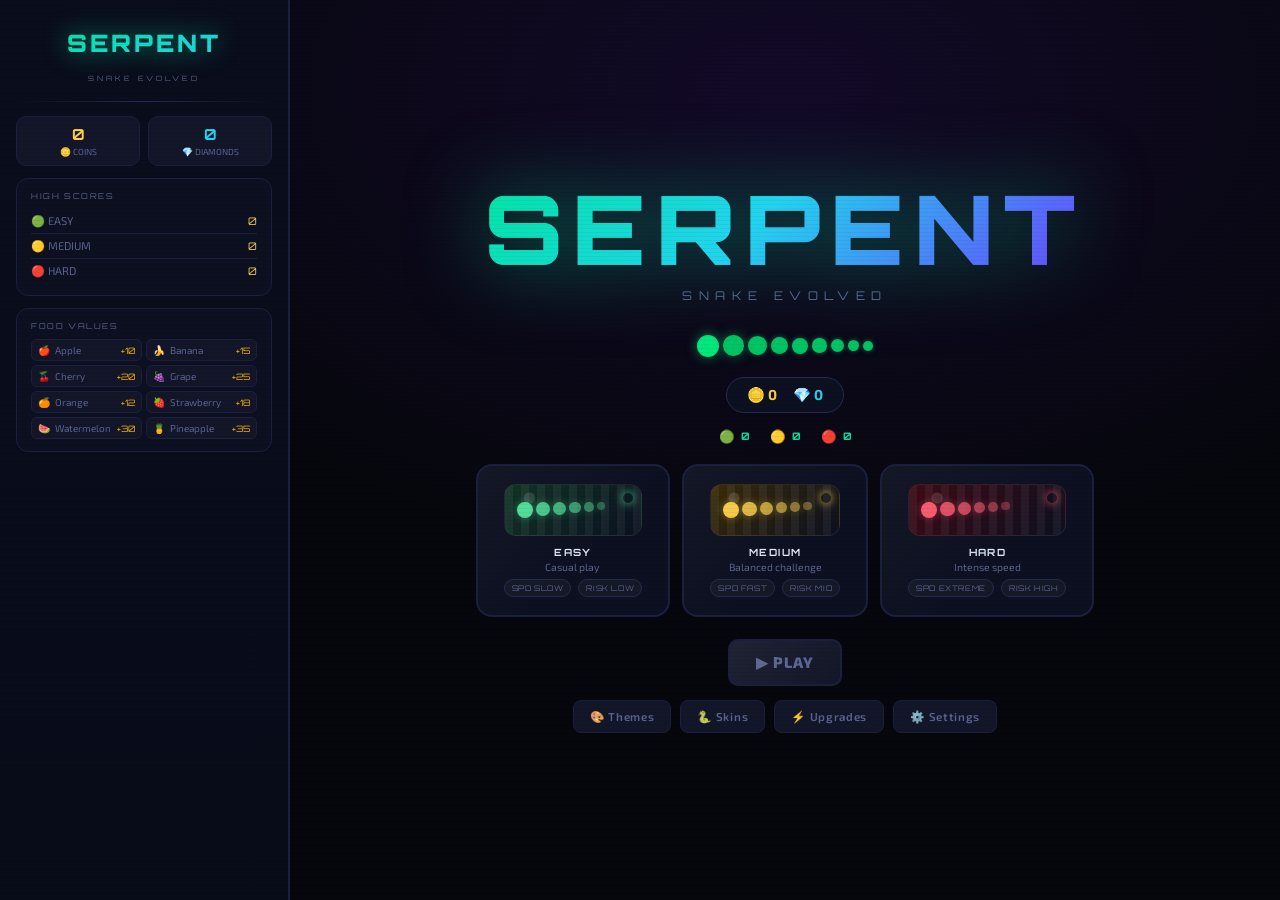
==== commit d7b9d6d5: "Add files via upload" ====
--- a/index.html
+++ b/index.html
@@ -6,378 +6,7 @@
 <title>SERPENT — Snake Game+</title>
 <link rel="preconnect" href="https://fonts.googleapis.com">
 <link href="https://fonts.googleapis.com/css2?family=Orbitron:wght@400;700;900&family=Exo+2:wght@300;400;600;700;800&display=swap" rel="stylesheet">
-<style>
-/* ═══════════════════════════════════════════════════════════════
-   ROOT & RESET
-═══════════════════════════════════════════════════════════════ */
-:root{
-  --bg:#06070d; --surf:#0d1020; --surf2:#121628;
-  --bord:#1c2040; --bord2:#252a50;
-  --acc:#00e5a0; --acc2:#6c3fff; --acc3:#ffb300; --danger:#ff3a3a;
-  --text:#dde6f5; --dim:#5a6390; --gold:#ffcc44; --cyan:#22d3ee;
-  --glow-g:0 0 24px rgba(0,229,160,.45);
-  --glow-p:0 0 24px rgba(108,63,255,.45);
-  --glow-o:0 0 24px rgba(255,179,0,.45);
-}
-*{margin:0;padding:0;box-sizing:border-box;-webkit-tap-highlight-color:transparent;user-select:none}
-html,body{width:100%;height:100%;overflow:hidden;background:var(--bg);color:var(--text);
-  font-family:'Exo 2',sans-serif;touch-action:none}
-
-/* Scanlines */
-body::after{content:'';position:fixed;inset:0;pointer-events:none;z-index:9999;
-  background:repeating-linear-gradient(0deg,transparent 0px,transparent 3px,rgba(0,0,0,.04) 3px,rgba(0,0,0,.04) 4px)}
-
-/* ═══════════════════════════════════════════════════════════════
-   LAYOUT — DESKTOP: side-by-side | MOBILE: stacked
-═══════════════════════════════════════════════════════════════ */
-#app{width:100vw;height:100vh;display:flex;position:relative}
-
-/* SIDEBAR — desktop only */
-#sidebar{
-  width:260px;min-width:260px;height:100vh;
-  background:linear-gradient(180deg,#0a0d1c 0%,#080b18 100%);
-  border-right:2px solid var(--bord);
-  display:flex;flex-direction:column;
-  padding:20px 16px;gap:12px;overflow-y:auto;flex-shrink:0;
-  position:relative;z-index:20;
-}
-#sidebar::before{content:'';position:absolute;top:0;right:-1px;width:1px;height:100%;
-  background:linear-gradient(180deg,transparent,var(--acc),transparent)}
-
-/* MAIN AREA */
-#main{flex:1;height:100vh;display:flex;flex-direction:column;position:relative;min-width:0}
-
-/* ═══════════════════════════════════════════════════════════════
-   SIDEBAR CONTENT
-═══════════════════════════════════════════════════════════════ */
-.sb-logo{font-family:'Orbitron',monospace;font-weight:900;font-size:1.5rem;
-  letter-spacing:.12em;text-align:center;padding:8px 0 4px;
-  background:linear-gradient(135deg,var(--acc),var(--cyan));
-  -webkit-background-clip:text;-webkit-text-fill-color:transparent;
-  filter:drop-shadow(0 0 12px rgba(0,229,160,.6))}
-.sb-sub{font-family:'Orbitron',monospace;font-size:.45rem;letter-spacing:.4em;
-  color:var(--dim);text-align:center;margin-bottom:4px}
-
-.sb-divider{height:1px;background:linear-gradient(90deg,transparent,var(--bord2),transparent);margin:2px 0}
-
-/* Score panel */
-.sb-panel{background:var(--surf);border:1px solid var(--bord);border-radius:12px;padding:12px 14px}
-.sb-panel-title{font-family:'Orbitron',monospace;font-size:.5rem;letter-spacing:.2em;
-  color:var(--dim);margin-bottom:8px}
-.sb-score-big{font-family:'Orbitron',monospace;font-size:2rem;font-weight:900;
-  color:var(--acc);text-shadow:0 0 20px rgba(0,229,160,.5);line-height:1}
-.sb-score-label{font-size:.65rem;color:var(--dim);margin-top:2px}
-.sb-row{display:flex;justify-content:space-between;align-items:center;
-  font-size:.72rem;padding:4px 0;border-bottom:1px solid var(--bord)}
-.sb-row:last-child{border-bottom:none}
-.sb-row-label{color:var(--dim)}
-.sb-row-val{font-family:'Orbitron',monospace;font-size:.65rem;color:var(--text);font-weight:700}
-
-/* Wallet */
-.sb-wallet{display:flex;gap:8px}
-.sb-coin,.sb-dia{flex:1;background:var(--surf2);border:1px solid var(--bord);border-radius:10px;
-  padding:8px;text-align:center}
-.sb-coin-val{font-family:'Orbitron',monospace;font-size:.95rem;font-weight:700;color:var(--gold)}
-.sb-dia-val{font-family:'Orbitron',monospace;font-size:.95rem;font-weight:700;color:var(--cyan)}
-.sb-coin-lbl,.sb-dia-lbl{font-size:.55rem;color:var(--dim);margin-top:2px}
-
-/* Active PU sidebar */
-.sb-pu-list{display:flex;flex-direction:column;gap:5px}
-.sb-pu-item{background:var(--surf2);border:1px solid var(--bord);border-radius:8px;
-  padding:6px 10px;display:flex;align-items:center;gap:8px;font-size:.68rem}
-.sb-pu-bar{flex:1;height:3px;background:var(--bord);border-radius:2px;overflow:hidden}
-.sb-pu-fill{height:100%;border-radius:2px;transition:width .15s linear}
-
-/* Food/PU legend */
-.sb-legend{display:grid;grid-template-columns:1fr 1fr;gap:4px}
-.sb-leg-item{display:flex;align-items:center;gap:5px;font-size:.62rem;color:var(--dim);
-  background:var(--surf2);border:1px solid var(--bord);border-radius:6px;padding:4px 6px}
-.sb-leg-pts{margin-left:auto;font-family:'Orbitron',monospace;font-size:.55rem;color:var(--acc3)}
-
-/* High scores in sidebar */
-.sb-hs-row{display:flex;justify-content:space-between;padding:5px 0;
-  border-bottom:1px solid var(--bord);font-size:.7rem}
-.sb-hs-row:last-child{border-bottom:none}
-.sb-hs-mode{color:var(--dim)}
-.sb-hs-val{font-family:'Orbitron',monospace;font-size:.65rem;color:var(--gold)}
-
-/* ═══════════════════════════════════════════════════════════════
-   HUD BAR (in-game top bar inside #main)
-═══════════════════════════════════════════════════════════════ */
-#hud{display:flex;align-items:center;justify-content:space-between;
-  padding:0 16px;background:var(--surf);border-bottom:2px solid var(--bord);
-  height:52px;flex-shrink:0;gap:10px}
-.hud-score{font-family:'Orbitron',monospace;font-size:clamp(.95rem,2.5vw,1.4rem);
-  font-weight:700;color:var(--acc);text-shadow:0 0 14px rgba(0,229,160,.6)}
-.hud-best{font-size:.58rem;color:var(--dim);letter-spacing:.05em}
-.hud-mode-tag{font-family:'Orbitron',monospace;font-size:.55rem;letter-spacing:.15em;
-  color:var(--acc3);border:1px solid var(--acc3);padding:3px 10px;border-radius:20px}
-.hud-wallet{display:flex;gap:10px;font-size:.8rem;font-weight:700}
-.hc{color:var(--gold)}.hd{color:var(--cyan)}
-.hud-pause-btn{background:var(--surf2);border:1px solid var(--bord2);border-radius:8px;
-  color:var(--text);font-size:1rem;padding:5px 10px;cursor:pointer;transition:all .15s;
-  font-family:'Exo 2',sans-serif}
-.hud-pause-btn:hover{border-color:var(--acc);color:var(--acc)}
-
-/* PU bar */
-#puBar{display:flex;gap:6px;padding:5px 14px;background:rgba(6,7,13,.8);
-  border-bottom:1px solid var(--bord);min-height:34px;flex-shrink:0;
-  flex-wrap:wrap;align-items:center}
-.pu-badge{display:flex;align-items:center;gap:5px;background:var(--surf2);
-  border:1px solid var(--bord);border-radius:20px;padding:3px 10px;font-size:.65rem;font-weight:600}
-.pu-tbar{width:40px;height:3px;background:var(--bord);border-radius:2px;overflow:hidden}
-.pu-tfill{height:100%;border-radius:2px;transition:width .15s linear}
-
-/* Canvas area */
-#canvasWrap{flex:1;position:relative;overflow:hidden;
-  display:flex;align-items:center;justify-content:center;background:var(--bg)}
-#gameCanvas{display:block;touch-action:none}
-
-/* ═══════════════════════════════════════════════════════════════
-   SCREENS (fullscreen overlays over #main)
-═══════════════════════════════════════════════════════════════ */
-.screen{position:absolute;inset:0;z-index:30;
-  display:flex;flex-direction:column;align-items:center;justify-content:center;
-  transition:opacity .25s,transform .25s;overflow:hidden}
-.screen.hidden{opacity:0;pointer-events:none;transform:scale(.97)}
-
-/* ── MENU SCREEN ── */
-#menuScreen{background:radial-gradient(ellipse 120% 80% at 50% 10%,#130a28 0%,var(--bg) 65%)}
-
-.menu-logo-wrap{text-align:center;margin-bottom:8px}
-.menu-logo{font-family:'Orbitron',monospace;font-weight:900;
-  font-size:clamp(3rem,8vw,6rem);letter-spacing:.1em;display:block;
-  background:linear-gradient(135deg,#00e5a0 0%,#22d3ee 45%,#6c3fff 100%);
-  -webkit-background-clip:text;-webkit-text-fill-color:transparent;
-  filter:drop-shadow(0 0 40px rgba(0,229,160,.5));
-  animation:logoBeat 2.8s ease-in-out infinite}
-@keyframes logoBeat{0%,100%{filter:drop-shadow(0 0 30px rgba(0,229,160,.45))}
-  50%{filter:drop-shadow(0 0 55px rgba(34,211,238,.75))}}
-.menu-sub{font-family:'Orbitron',monospace;font-size:clamp(.5rem,1.5vw,.75rem);
-  letter-spacing:.55em;color:var(--dim);margin-bottom:24px;display:block}
-
-/* Snake preview animation */
-.snake-prev{display:flex;gap:4px;align-items:center;margin-bottom:20px;
-  animation:slither 2s ease-in-out infinite}
-@keyframes slither{0%,100%{transform:translateX(0)}40%{transform:translateX(6px)}70%{transform:translateX(-4px)}}
-.sp-seg{border-radius:50%;flex-shrink:0;transition:all .3s}
-
-/* Wallet bar */
-.menu-wallet{display:flex;gap:20px;background:var(--surf);border:1px solid var(--bord2);
-  border-radius:50px;padding:9px 28px;margin-bottom:16px;font-weight:700;font-size:1rem}
-.mwc{color:var(--gold)}.mwd{color:var(--cyan)}
-
-/* HS row */
-.menu-hs{display:flex;gap:20px;margin-bottom:20px;font-size:.78rem;color:var(--dim)}
-.menu-hs-item{display:flex;align-items:center;gap:6px}
-.menu-hs-val{color:var(--acc);font-weight:700;font-family:'Orbitron',monospace;font-size:.65rem}
-
-/* Mode cards */
-.mode-cards{display:flex;gap:14px;margin-bottom:22px;flex-wrap:wrap;justify-content:center}
-.mode-card{background:var(--surf);border:2px solid var(--bord);border-radius:16px;
-  padding:18px 26px;cursor:pointer;text-align:center;min-width:110px;
-  transition:all .22s cubic-bezier(.34,1.56,.64,1);position:relative;overflow:hidden}
-.mode-card::before{content:'';position:absolute;inset:0;
-  background:linear-gradient(135deg,rgba(255,255,255,.03) 0%,transparent 60%)}
-.mode-card:hover,.mode-card.sel{transform:translateY(-5px) scale(1.05);
-  border-color:var(--acc);box-shadow:0 8px 30px rgba(0,229,160,.25),inset 0 0 20px rgba(0,229,160,.04)}
-.mc-icon{font-size:2rem;margin-bottom:6px;display:block}
-.mc-name{font-family:'Orbitron',monospace;font-size:.62rem;font-weight:700;
-  letter-spacing:.14em;color:var(--text)}
-.mc-tip{font-size:.65rem;color:var(--dim);margin-top:3px}
-
-/* Action buttons */
-.menu-actions{display:flex;gap:12px;flex-wrap:wrap;justify-content:center;margin-bottom:14px}
-.menu-tabs{display:flex;gap:9px;flex-wrap:wrap;justify-content:center}
-
-/* ═══════════════════════════════════════════════════════════════
-   BUTTONS
-═══════════════════════════════════════════════════════════════ */
-.btn{font-family:'Exo 2',sans-serif;font-size:.9rem;font-weight:700;letter-spacing:.06em;
-  padding:12px 26px;border-radius:10px;border:2px solid var(--bord2);
-  background:var(--surf);color:var(--text);cursor:pointer;
-  transition:all .18s;position:relative;overflow:hidden}
-.btn::after{content:'';position:absolute;inset:0;
-  background:linear-gradient(135deg,rgba(255,255,255,.06),transparent)}
-.btn:hover{border-color:var(--acc);color:var(--acc);box-shadow:var(--glow-g)}
-.btn:active{transform:scale(.95)}
-.btn.primary{background:linear-gradient(135deg,#00c87c,#00e5a0);
-  border-color:var(--acc);color:#000;font-weight:800;font-size:.95rem}
-.btn.primary:disabled{background:var(--surf2);color:var(--dim);
-  border-color:var(--bord);cursor:not-allowed;box-shadow:none}
-.btn.primary:not(:disabled):hover{box-shadow:0 0 32px rgba(0,229,160,.55);transform:scale(1.03)}
-.btn.primary:not(:disabled):active{transform:scale(.97)}
-.tab-btn{font-family:'Exo 2',sans-serif;font-size:.72rem;font-weight:600;letter-spacing:.06em;
-  padding:8px 16px;border-radius:8px;border:1px solid var(--bord);
-  background:var(--surf2);color:var(--dim);cursor:pointer;transition:all .18s}
-.tab-btn:hover{border-color:var(--acc2);color:var(--text);box-shadow:var(--glow-p)}
-.tab-btn:active{transform:scale(.95)}
-
-/* ═══════════════════════════════════════════════════════════════
-   OVERLAYS (pause, game-over)
-═══════════════════════════════════════════════════════════════ */
-.overlay{position:absolute;inset:0;z-index:50;
-  background:rgba(6,7,13,.88);backdrop-filter:blur(12px);
-  display:flex;flex-direction:column;align-items:center;justify-content:center;
-  transition:opacity .22s}
-.overlay.hidden{opacity:0;pointer-events:none}
-
-/* Game Over */
-.go-title{font-family:'Orbitron',monospace;font-weight:900;letter-spacing:.1em;
-  font-size:clamp(2.2rem,7vw,4rem);color:var(--danger);
-  text-shadow:0 0 50px rgba(255,58,58,.7);margin-bottom:14px;
-  animation:glitch 2.5s infinite}
-@keyframes glitch{0%,88%,100%{transform:translateX(0) skewX(0)}
-  91%{transform:translateX(-6px) skewX(-2deg)}
-  94%{transform:translateX(6px) skewX(2deg)}
-  97%{transform:translateX(-3px)}}
-.go-score{font-family:'Orbitron',monospace;font-size:clamp(1.3rem,4vw,2rem);
-  font-weight:700;color:var(--text);margin-bottom:8px}
-.go-earn{display:flex;gap:16px;font-size:.9rem;color:var(--dim);margin-bottom:6px}
-.go-earn span{font-weight:700;color:var(--gold)}
-.go-hs{font-family:'Orbitron',monospace;font-size:.75rem;letter-spacing:.22em;
-  color:var(--gold);margin-bottom:22px;animation:glow-pulse 1.1s infinite}
-@keyframes glow-pulse{0%,100%{text-shadow:0 0 10px rgba(255,204,68,.4)}
-  50%{text-shadow:0 0 25px rgba(255,204,68,.9)}}
-.go-hint{font-size:.75rem;color:var(--dim);letter-spacing:.07em;margin-bottom:18px}
-.go-actions{display:flex;gap:12px;flex-wrap:wrap;justify-content:center}
-
-/* Pause */
-.pause-title{font-family:'Orbitron',monospace;font-weight:900;letter-spacing:.15em;
-  font-size:clamp(2rem,6vw,3.5rem);color:var(--acc3);
-  text-shadow:0 0 30px rgba(255,179,0,.55);margin-bottom:22px}
-
-/* ═══════════════════════════════════════════════════════════════
-   SHOP / SETTINGS SCREENS
-═══════════════════════════════════════════════════════════════ */
-.panel-screen{background:radial-gradient(ellipse 100% 80% at 50% 0%,#0c0d26 0%,var(--bg) 65%);
-  overflow-y:auto;align-items:stretch;justify-content:flex-start;padding:0}
-.panel-inner{padding:20px 24px;max-width:1000px;width:100%;margin:0 auto}
-.panel-hdr{display:flex;align-items:center;gap:14px;padding:16px 0 18px;
-  border-bottom:2px solid var(--bord);margin-bottom:18px;
-  position:sticky;top:0;background:var(--bg);z-index:5}
-.panel-title{font-family:'Orbitron',monospace;font-size:clamp(1.1rem,3vw,1.7rem);
-  font-weight:900;color:var(--text);letter-spacing:.1em;flex:1}
-.panel-wallet{display:flex;gap:14px;font-size:.82rem;font-weight:700}
-.back-btn{font-family:'Orbitron',monospace;font-size:.6rem;letter-spacing:.1em;
-  padding:7px 15px;border-radius:8px;border:1px solid var(--bord);
-  background:var(--surf);color:var(--dim);cursor:pointer;transition:all .18s;white-space:nowrap}
-.back-btn:hover{border-color:var(--acc);color:var(--text)}
-
-/* Card grid */
-.card-grid{display:grid;grid-template-columns:repeat(auto-fill,minmax(min(300px,100%),1fr));gap:12px}
-.s-card{background:var(--surf);border:2px solid var(--bord);border-radius:14px;
-  padding:16px;cursor:pointer;transition:all .22s cubic-bezier(.34,1.56,.64,1);
-  display:flex;align-items:center;gap:14px;position:relative;overflow:hidden}
-.s-card::before{content:'';position:absolute;inset:0;
-  background:linear-gradient(135deg,transparent 70%,rgba(255,255,255,.02))}
-.s-card:hover{border-color:var(--acc);transform:translateX(5px);box-shadow:var(--glow-g)}
-.s-card.active{border-color:var(--acc);background:rgba(0,229,160,.06)}
-.s-card.owned{border-color:var(--acc2);background:rgba(108,63,255,.05)}
-.s-card.locked{opacity:.38;cursor:not-allowed}
-.s-card.locked:hover{transform:none;box-shadow:none;border-color:var(--bord)}
-.s-icon{font-size:2rem;flex-shrink:0;width:44px;text-align:center}
-.s-body{flex:1;min-width:0}
-.s-name{font-family:'Orbitron',monospace;font-size:.7rem;font-weight:700;
-  letter-spacing:.1em;color:var(--text);margin-bottom:3px}
-.s-desc{font-size:.68rem;color:var(--dim);white-space:nowrap;overflow:hidden;text-overflow:ellipsis}
-.s-badge{font-family:'Orbitron',monospace;font-size:.56rem;font-weight:700;
-  padding:3px 9px;border-radius:20px;letter-spacing:.09em;flex-shrink:0;white-space:nowrap}
-.ba{background:rgba(0,229,160,.15);color:var(--acc);border:1px solid var(--acc)}
-.bo{background:rgba(108,63,255,.15);color:var(--acc2);border:1px solid var(--acc2)}
-.bp{background:rgba(255,204,68,.1);color:var(--gold);border:1px solid var(--gold)}
-.bl{background:rgba(90,99,144,.1);color:var(--dim);border:1px solid var(--bord)}
-.bcheat{background:rgba(255,58,58,.15);color:#ff6b6b;border:1px solid #ff3a3a}
-
-/* Color swatch previews */
-.theme-swatch{width:38px;height:38px;border-radius:9px;flex-shrink:0;
-  display:flex;align-items:center;justify-content:center;font-size:1.3rem;border:2px solid}
-.skin-dots{display:flex;gap:4px;margin-top:5px}
-.skin-dot{width:13px;height:13px;border-radius:50%}
-
-/* Settings specifics */
-.set-group{margin-bottom:26px}
-.set-label{font-family:'Orbitron',monospace;font-size:.58rem;letter-spacing:.16em;
-  color:var(--dim);margin-bottom:10px;display:block}
-.vol-row{display:flex;align-items:center;gap:12px}
-input[type=range]{flex:1;height:5px;-webkit-appearance:none;appearance:none;
-  background:var(--bord);border-radius:3px;cursor:pointer;outline:none}
-input[type=range]::-webkit-slider-thumb{-webkit-appearance:none;width:20px;height:20px;
-  border-radius:50%;background:var(--acc);box-shadow:0 0 10px rgba(0,229,160,.45);cursor:pointer}
-.vol-val{font-family:'Orbitron',monospace;font-size:.72rem;color:var(--acc);min-width:40px;text-align:right}
-.ctrl-grid{display:grid;grid-template-columns:1fr 1fr;gap:8px;font-size:.78rem}
-.ctrl-key{background:var(--surf2);border:1px solid var(--bord2);border-radius:6px;
-  padding:4px 10px;font-family:'Orbitron',monospace;font-size:.6rem;
-  color:var(--acc);display:inline-block;margin-right:4px}
-
-/* Cheat code panel */
-.cheat-box{background:rgba(255,58,58,.05);border:2px solid #ff3a3a44;
-  border-radius:14px;padding:18px;margin-top:10px}
-.cheat-title{font-family:'Orbitron',monospace;font-size:.7rem;letter-spacing:.15em;
-  color:#ff6b6b;margin-bottom:12px;display:flex;align-items:center;gap:8px}
-.cheat-input-row{display:flex;gap:8px}
-.cheat-input{flex:1;background:var(--surf2);border:2px solid var(--bord2);border-radius:8px;
-  padding:10px 14px;font-family:'Orbitron',monospace;font-size:.8rem;
-  color:var(--text);outline:none;letter-spacing:.2em;text-transform:uppercase;
-  transition:border-color .2s}
-.cheat-input:focus{border-color:#ff3a3a}
-.cheat-input.valid{border-color:var(--acc);color:var(--acc)}
-.cheat-input.invalid{border-color:var(--danger);animation:shake .3s ease}
-@keyframes shake{0%,100%{transform:translateX(0)}25%{transform:translateX(-6px)}75%{transform:translateX(6px)}}
-.cheat-submit{font-family:'Orbitron',monospace;font-size:.65rem;letter-spacing:.1em;
-  padding:10px 16px;border-radius:8px;border:2px solid #ff3a3a;
-  background:rgba(255,58,58,.12);color:#ff6b6b;cursor:pointer;transition:all .18s;white-space:nowrap}
-.cheat-submit:hover{background:rgba(255,58,58,.25);box-shadow:0 0 16px rgba(255,58,58,.3)}
-.cheat-status{font-size:.72rem;margin-top:10px;height:18px;
-  font-family:'Orbitron',monospace;letter-spacing:.1em}
-.cheat-status.ok{color:var(--acc)}
-.cheat-status.err{color:var(--danger)}
-.cheat-active-bar{display:flex;align-items:center;justify-content:space-between;
-  background:rgba(0,229,160,.08);border:1px solid rgba(0,229,160,.3);
-  border-radius:10px;padding:10px 14px;margin-top:10px}
-.cheat-active-label{font-family:'Orbitron',monospace;font-size:.65rem;color:var(--acc);letter-spacing:.1em}
-
-/* ═══════════════════════════════════════════════════════════════
-   VFX
-═══════════════════════════════════════════════════════════════ */
-@keyframes eatFlash{0%,100%{opacity:0}40%{opacity:1}}
-.eat-flash{position:absolute;inset:0;pointer-events:none;z-index:4;
-  background:radial-gradient(circle,rgba(0,229,160,.16) 0%,transparent 70%);
-  animation:eatFlash .28s ease forwards}
-.score-pop{position:fixed;font-family:'Orbitron',monospace;font-weight:900;
-  pointer-events:none;z-index:9500;font-size:1rem;
-  animation:sPop .9s ease forwards;white-space:nowrap}
-@keyframes sPop{0%{transform:translateY(0) scale(1);opacity:1}
-  55%{transform:translateY(-46px) scale(1.28);opacity:1}
-  100%{transform:translateY(-80px) scale(.8);opacity:0}}
-
-/* Audio toast */
-#audioToast{position:fixed;bottom:16px;left:50%;transform:translateX(-50%);
-  background:var(--surf);border:1px solid var(--acc);border-radius:50px;
-  padding:9px 24px;font-size:.75rem;color:var(--dim);
-  box-shadow:0 0 22px rgba(0,229,160,.22);z-index:9999;
-  opacity:0;transition:opacity .35s;pointer-events:none;white-space:nowrap}
-#audioToast.show{opacity:1}
-#audioToast span{color:var(--acc);font-weight:700}
-
-/* ═══════════════════════════════════════════════════════════════
-   RESPONSIVE — mobile stacks sidebar under (as bottom sheet), 
-   hides sidebar on small screens and uses HUD only
-═══════════════════════════════════════════════════════════════ */
-@media(max-width:768px){
-  #sidebar{display:none}
-  #app{flex-direction:column}
-}
-@media(min-width:769px){
-  /* Sidebar always visible on desktop */
-  .menu-wallet{font-size:.9rem;padding:8px 20px;gap:16px}
-  .mode-cards{gap:12px}
-}
-/* On very wide screens: larger sidebar */
-@media(min-width:1200px){
-  #sidebar{width:290px;min-width:290px}
-}
-</style>
+<link rel="stylesheet" href="style.css">
 </head>
 <body>
 <div id="app">
@@ -505,6 +134,7 @@
         <div class="panel-title">THEMES</div>
         <div class="panel-wallet"><span style="color:var(--gold)" id="thC">🪙 0</span>&ensp;<span style="color:var(--cyan)" id="thD">💎 0</span></div>
       </div>
+      <div id="thPreview" class="shop-preview"></div>
       <div class="card-grid" id="thList"></div>
     </div>
   </div>
@@ -517,6 +147,7 @@
         <div class="panel-title">SNAKE SKINS</div>
         <div class="panel-wallet"><span style="color:var(--gold)" id="skC">🪙 0</span></div>
       </div>
+      <div id="skPreview" class="shop-preview"></div>
       <div class="card-grid" id="skList"></div>
     </div>
   </div>
@@ -549,6 +180,15 @@
           <input type="range" id="volSlider" min="0" max="100" value="70">
           <span class="vol-val" id="volVal">70%</span>
           <span style="font-size:1.1rem">🔊</span>
+        </div>
+      </div>
+      <div class="set-group">
+        <span class="set-label">🎮 GAME BGM</span>
+        <div class="vol-row">
+          <span style="font-size:1.1rem">🎵</span>
+          <input type="range" id="bgVolSlider" min="0" max="100" value="100">
+          <span class="vol-val" id="bgVolVal">100%</span>
+          <span style="font-size:1.1rem">🎶</span>
         </div>
       </div>
 
@@ -601,1080 +241,8 @@
 </div><!-- #app -->
 
 <div id="audioToast">🔊 Audio <span>unlocked</span></div>
-
-<script>
-/* ════════════════════════════════════════════════════════════════
-   SERPENT — Full Production Rewrite
-   ✅ Desktop sidebar layout + mobile full-screen
-   ✅ Audio: menu_music plays on ALL non-game screens (no restart on tab switch)
-   ✅ background.wav plays ONLY during active game
-   ✅ menu_select.wav fires on EVERY tap/button
-   ✅ move.wav fires every snake step (low vol)
-   ✅ level_up fires at 100, 200, 300... score milestones
-   ✅ Cheat code TMKC unlocks everything; EXIT MODE re-locks
-   ✅ No D-Pad on mobile; swipe only
-   ✅ Richer snake rendering (scales, gradient body)
-   ✅ Larger, clearer food rendering
-════════════════════════════════════════════════════════════════ */
-
-// ── DATA ──────────────────────────────────────────────────────────
-const MODES = {
-  easy:   {ms:165,label:'EASY',   emoji:'🟢',tip:'Casual play'},
-  medium: {ms:108,label:'MEDIUM', emoji:'🟡',tip:'Balanced challenge'},
-  hard:   {ms: 65,label:'HARD',   emoji:'🔴',tip:'Intense speed'}
-};
-
-// Themes: richer, distinct visual personalities
-const THEMES = [
-  {name:'Abyss',    bg:'#06070d',gA:'#09090f',gB:'#07080e',gc:'#1a1a2e',cost:{c:0,d:0},ok:true,
-   desc:'Deep dark void'},
-  {name:'Forest',   bg:'#050e08',gA:'#071209',gB:'#060f07',gc:'#0d2414',cost:{c:40,d:0},ok:true,
-   desc:'Ancient woodland'},
-  {name:'Neon City',bg:'#040314',gA:'#090828',gB:'#07071e',gc:'#12103a',cost:{c:60,d:2},ok:true,
-   desc:'Cyberpunk grid'},
-  {name:'Lava',     bg:'#0d0400',gA:'#1a0800',gB:'#130600',gc:'#2a0d00',cost:{c:75,d:3},ok:true,
-   desc:'Volcanic heat'},
-  {name:'Arctic',   bg:'#030e18',gA:'#071828',gB:'#051422',gc:'#0a2035',cost:{c:90,d:5},ok:true,
-   desc:'Frozen tundra'},
-  {name:'Cosmic',   bg:'#03010e',gA:'#0b0520',gB:'#070318',gc:'#130828',cost:{c:0,d:0},ok:false,
-   desc:'Coming soon'}
-];
-const TH_ICONS=['🌑','🌲','🌆','🌋','❄️','🌌'];
-// Theme accent colors for grid shimmer
-const TH_ACC=['#00e5a0','#22c55e','#a78bfa','#f97316','#38bdf8','#c084fc'];
-
-// Skins: rich, realistic snake color palettes
-const SKINS = [
-  {name:'Emerald',   head:'#00e87c',body:'#00c464',belly:'#b8f0d8',  out:'#005a30',eyes:'#fff',cost:0, ok:true,
-   desc:'Classic green'},
-  {name:'Crimson',   head:'#e83030',body:'#c42020',belly:'#f5c0c0',  out:'#5a0000',eyes:'#fff',cost:50,ok:true,
-   desc:'Blood red viper'},
-  {name:'Royal Blue',head:'#3a8fff',body:'#2470e0',belly:'#c0d8ff',  out:'#002466',eyes:'#fff',cost:50,ok:true,
-   desc:'Deep ocean'},
-  {name:'Golden',    head:'#ffcc00',body:'#e0aa00',belly:'#fff5b0',  out:'#664400',eyes:'#222',cost:55,ok:true,
-   desc:'Sand boa'},
-  {name:'Amethyst',  head:'#a855f7',body:'#8b3de8',belly:'#e8d0ff',  out:'#3b0066',eyes:'#fff',cost:60,ok:true,
-   desc:'Mystic purple'},
-  {name:'Ghost',     head:'#c8cce8',body:'#a8acd0',belly:'#eeeef8',  out:'#404060',eyes:'#333',cost:70,ok:true,
-   desc:'Pale albino'},
-  {name:'Obsidian',  head:'#2a2a3a',body:'#1a1a28',belly:'#50506a',  out:'#0a0a14',eyes:'#ff4444',cost:80,ok:true,
-   desc:'Midnight black'},
-  {name:'Krait',     head:'#1a1a00',body:'#111100',belly:'#f0e060',  out:'#000000',eyes:'#ff0',cost:0, ok:false,
-   desc:'Coming soon'}
-];
-
-const FOODS = {
-  apple:      {color:'#ff3a3a',pts:10, emoji:'🍎',w:40},
-  banana:     {color:'#ffe44a',pts:15, emoji:'🍌',w:25},
-  cherry:     {color:'#cc1155',pts:20, emoji:'🍒',w:20},
-  grape:      {color:'#9955ee',pts:25, emoji:'🍇',w:15},
-  orange:     {color:'#ff7722',pts:12, emoji:'🍊',w:30},
-  strawberry: {color:'#ff4477',pts:18, emoji:'🍓',w:25},
-  watermelon: {color:'#22dd55',pts:30, emoji:'🍉',w:10},
-  pineapple:  {color:'#ffdd00',pts:35, emoji:'🍍',w:8 }
-};
-
-const POWERUPS = {
-  speed_boost:  {color:'#22d3ee',dur:5000,emoji:'⚡',label:'SPEED',  w:10},
-  invincible:   {color:'#fbbf24',dur:3000,emoji:'🛡️',label:'SHIELD', w:5 },
-  double_points:{color:'#c084fc',dur:8000,emoji:'✨',label:'2× PTS', w:8 },
-  ghost_mode:   {color:'#94a3b8',dur:4000,emoji:'👻',label:'GHOST',  w:6 },
-  shrink:       {color:'#60a5fa',dur:200, emoji:'🔵',label:'SHRINK', w:7 },
-  magnet:       {color:'#fb923c',dur:7000,emoji:'🧲',label:'MAGNET', w:9 }
-};
-
-const COLLS = {
-  coin:   {emoji:'🪙',color:'#fbbf24',w:12},
-  diamond:{emoji:'💎',color:'#67e8f9',w:2}
-};
-
-const BOOST_LV=[
-  {add:0,cost:0},{add:2,cost:10},{add:2,cost:25},
-  {add:2,cost:40},{add:2,cost:50},{add:4,cost:80}
-];
-
-// ── STORAGE ───────────────────────────────────────────────────────
-const LD=(k,d)=>{try{const v=localStorage.getItem(k);return v?JSON.parse(v):d}catch{return d}};
-const SV=(k,v)=>{try{localStorage.setItem(k,JSON.stringify(v))}catch{}};
-let CFG  = LD('sp2_cfg',  {volume:.7});
-let HS   = LD('sp2_hs',   {easy:0,medium:0,hard:0});
-let WAL  = LD('sp2_wal',  {coins:0,diamonds:0});
-let SHOP = LD('sp2_shop', {skins:{owned:[0],sel:0},themes:{owned:[0],sel:0},boosts:{}});
-let CHEAT_ACTIVE = LD('sp2_cheat', false);
-
-// ── AUDIO ENGINE ──────────────────────────────────────────────────
-// Strategy:
-//  - menu_music: HTMLAudio, loops, plays on ALL non-game screens (no restart if already playing)
-//  - background: HTMLAudio, loops, plays ONLY during active game
-//  - SFX: cloneNode() from master elements → overlap-safe, instant
-//  - Volume: live-updated on all active elements
-const AU = (()=>{
-  const SFX={
-    eat:          'sounds/eat.wav',
-    coin:         'sounds/coin.wav',
-    diamond:      'sounds/diamond.wav',
-    game_over:    'sounds/game_over.wav',
-    menu_select:  'sounds/menu_select.wav',
-    start:        'sounds/start.wav',
-    level_up:     'sounds/level_up.wav',
-    shrink:       'sounds/shrink.wav',
-    speed_boost:  'sounds/speed_boost.wav',
-    invincible:   'sounds/invincible.wav',
-    ghost_mode:   'sounds/ghost_mode.wav',
-    double_points:'sounds/double_points.wav',
-    magnet:       'sounds/magnet.wav',
-    move:         'sounds/move.wav'
-  };
-  const MUSIC={
-    menu_music: 'sounds/menu_music.mp3',
-    background: 'sounds/background.mp3'
-  };
-
-  let vol = CFG.volume;
-  const masters = {};
-  const musicEl = {};
-  let curMusic = null;
-  let unlocked = false;
-
-  // Pre-create elements
-  Object.entries(SFX).forEach(([k,src])=>{
-    const a=new Audio();a.src=src;a.preload='auto';a.load();masters[k]=a;
-  });
-  Object.entries(MUSIC).forEach(([k,src])=>{
-    const a=new Audio();a.src=src;a.loop=true;a.volume=vol;a.preload='auto';musicEl[k]=a;
-  });
-
-  function showToast(){
-    const t=document.getElementById('audioToast');
-    t.classList.add('show');setTimeout(()=>t.classList.remove('show'),2500);
-  }
-
-  async function unlock(){
-    if(unlocked)return; unlocked=true;
-    try{const ac=new(window.AudioContext||window.webkitAudioContext)();
-      if(ac.state==='suspended')await ac.resume();ac.close();}catch{}
-    // Warm up SFX
-    Object.values(masters).forEach(a=>{
-      try{const c=a.cloneNode();c.volume=0;c.play().then(()=>c.pause()).catch(()=>{});}catch{}
-    });
-    showToast();
-  }
-
-  // Play SFX — cloneNode for overlap
-  function sfx(name, volMul=1){
-    if(!masters[name]||vol===0)return;
-    try{
-      const c=masters[name].cloneNode();
-      c.volume=Math.min(1,vol*volMul);
-      c.play().catch(()=>{});
-    }catch{}
-  }
-
-  // Crossfade music — DOES NOT restart if same track already playing
-  function playMusic(name){
-    if(!musicEl[name])return;
-    if(curMusic===name&&!musicEl[name].paused)return; // already playing
-    // Fade out old track (different track)
-    if(curMusic&&curMusic!==name){
-      const old=musicEl[curMusic];
-      let ov=old.volume;
-      const fi=setInterval(()=>{
-        ov=Math.max(0,ov-.07);old.volume=ov;
-        if(ov<=0){old.pause();old.currentTime=0;old.volume=vol;clearInterval(fi);}
-      },30);
-    }
-    curMusic=name;
-    const m=musicEl[name];
-    m.currentTime=0;m.volume=0;
-    m.play().then(()=>{
-      let nv=0;const fi=setInterval(()=>{
-        nv=Math.min(vol,nv+.05);m.volume=nv;if(nv>=vol)clearInterval(fi);
-      },35);
-    }).catch(()=>{});
-  }
-
-  function stopMusic(name,cb){
-    if(!musicEl[name])return;
-    const m=musicEl[name];
-    if(m.paused){if(cb)cb();if(curMusic===name)curMusic=null;return;}
-    let ov=m.volume;
-    const fi=setInterval(()=>{
-      ov=Math.max(0,ov-.08);m.volume=ov;
-      if(ov<=0){m.pause();m.currentTime=0;m.volume=vol;clearInterval(fi);if(cb)cb();}
-    },28);
-    if(curMusic===name)curMusic=null;
-  }
-
-  function stopAll(){
-    Object.keys(musicEl).forEach(n=>{musicEl[n].pause();musicEl[n].currentTime=0;});
-    curMusic=null;
-  }
-
-  function setVol(v){
-    vol=v;CFG.volume=v;SV('sp2_cfg',CFG);
-    Object.values(musicEl).forEach(m=>{if(!m.paused)m.volume=v;});
-  }
-
-  return{unlock,sfx,playMusic,stopMusic,stopAll,setVol,getVol:()=>vol};
-})();
-
-['pointerdown','keydown','touchstart'].forEach(ev=>
-  document.addEventListener(ev,()=>AU.unlock(),{once:true,passive:true})
-);
-
-// ── CANVAS ────────────────────────────────────────────────────────
-const canvas=document.getElementById('gameCanvas');
-const ctx=canvas.getContext('2d');
-let CELL=28,COLS=22,ROWS=18;
-
-function resizeCanvas(){
-  const wrap=document.getElementById('canvasWrap');
-  const W=wrap.clientWidth,H=wrap.clientHeight;
-  CELL=Math.max(16,Math.floor(Math.min(W/24,H/20)));
-  COLS=Math.floor(W/CELL);
-  ROWS=Math.floor(H/CELL);
-  canvas.width=COLS*CELL;
-  canvas.height=ROWS*CELL;
-}
-
-// ── STATE ─────────────────────────────────────────────────────────
-let themeIdx=SHOP.themes.sel||0, skinIdx=SHOP.skins.sel||0;
-let snake=[],dir={x:1,y:0},nextDir={x:1,y:0},dirLocked=false;
-let foods=[],pups=[],colls=[];
-let score=0,lastMilestone=0,activePU={},puEnd={};
-let parts=[];
-let gameOver=false,paused=false,started=false;
-let selMode=null,curMode=null;
-let sesCoins=0,sesDias=0;
-let lastStep=0,stepMs=165;
-let tFood=0,tPup=0,tColl=0;
-let rafId=null;
-let curScreen='menuScreen';
-
-// ── HELPERS ───────────────────────────────────────────────────────
-const wRand=(keys,getW)=>{
-  let t=keys.reduce((s,k)=>s+getW(k),0),r=Math.random()*t;
-  for(const k of keys){r-=getW(k);if(r<=0)return k}
-  return keys[keys.length-1];
-};
-const occ=(x,y)=>
-  snake.some(s=>s.x===x&&s.y===y)||
-  foods.some(f=>f.x===x&&f.y===y)||
-  pups.some(p=>p.x===x&&p.y===y)||
-  colls.some(c=>c.x===x&&c.y===y);
-
-function emptyPos(){
-  for(let i=0;i<400;i++){
-    const x=Math.floor(Math.random()*COLS),y=Math.floor(Math.random()*ROWS);
-    if(!occ(x,y))return{x,y};
-  }
-  return{x:1,y:1};
-}
-function boostDur(base,type){
-  const lv=SHOP.boosts?.[type]||0;let a=0;
-  for(let i=1;i<=Math.min(lv,5);i++)a+=BOOST_LV[i].add;
-  return base+a*1000;
-}
-function spawnFood(){const t=wRand(Object.keys(FOODS),k=>FOODS[k].w);foods.push({...emptyPos(),t});}
-function spawnPup(){const t=wRand(Object.keys(POWERUPS),k=>POWERUPS[k].w);pups.push({...emptyPos(),t,born:Date.now()});}
-function spawnColl(){const t=wRand(Object.keys(COLLS),k=>COLLS[k].w);colls.push({...emptyPos(),t,born:Date.now()});}
-
-// ── GAME INIT ─────────────────────────────────────────────────────
-function initGame(mode){
-  cancelAnimationFrame(rafId);
-  const sx=Math.max(5,Math.floor(COLS/4)),sy=Math.floor(ROWS/2);
-  snake=[{x:sx,y:sy},{x:sx-1,y:sy},{x:sx-2,y:sy},{x:sx-3,y:sy}];
-  dir={x:1,y:0};nextDir={x:1,y:0};dirLocked=false;
-  foods=[];pups=[];colls=[];activePU={};puEnd={};parts=[];
-  score=0;lastMilestone=0;
-  gameOver=false;paused=false;
-  sesCoins=0;sesDias=0;
-  curMode=mode;stepMs=MODES[mode].ms;
-  tFood=0;tPup=0;tColl=0;
-  spawnFood();spawnFood();spawnColl();
-  document.getElementById('goOverlay').classList.add('hidden');
-  document.getElementById('pauseOverlay').classList.add('hidden');
-  syncHUD();
-  lastStep=performance.now();
-  rafId=requestAnimationFrame(loop);
-}
-
-// ── LOOP ──────────────────────────────────────────────────────────
-function loop(ts){
-  rafId=requestAnimationFrame(loop);
-  if(paused||gameOver){render();return;}
-  let ms=stepMs;
-  if(activePU.speed_boost)ms=Math.floor(ms*.52);
-  if(ts-lastStep>=ms){step(ts);lastStep=ts;}
-  render();
-}
-
-// ── STEP ──────────────────────────────────────────────────────────
-function step(ts){
-  dir={...nextDir};dirLocked=false;
-  AU.sfx('move',.14);
-
-  const head={x:snake[0].x+dir.x,y:snake[0].y+dir.y};
-
-  // Ghost wrapping
-  if(activePU.ghost_mode){
-    head.x=((head.x%COLS)+COLS)%COLS;
-    head.y=((head.y%ROWS)+ROWS)%ROWS;
-  }
-  // Wall
-  if(!activePU.ghost_mode&&(head.x<0||head.x>=COLS||head.y<0||head.y>=ROWS)){doGameOver();return;}
-  // Self
-  if(!activePU.invincible&&snake.some(s=>s.x===head.x&&s.y===head.y)){doGameOver();return;}
-
-  snake.unshift(head);
-  let ate=false;
-
-  // Food
-  for(let i=foods.length-1;i>=0;i--){
-    const f=foods[i];
-    if(f.x===head.x&&f.y===head.y){
-      AU.sfx('eat');
-      let pts=FOODS[f.t].pts;
-      if(activePU.double_points)pts*=2;
-      score+=pts;
-      if(score>(HS[curMode]||0)){HS[curMode]=score;SV('sp2_hs',HS);}
-      // Milestone check: 100, 200, 300, ...
-      const milestone=Math.floor(score/100);
-      if(milestone>lastMilestone){
-        lastMilestone=milestone;
-        setTimeout(()=>AU.sfx('level_up'),100);
-      }
-      popScore(head,'+'+pts,FOODS[f.t].color);
-      spawnParts(head.x*CELL+CELL/2,head.y*CELL+CELL/2,FOODS[f.t].color,14);
-      flashEat();foods.splice(i,1);ate=true;break;
-    }
-  }
-  if(!ate)snake.pop();
-
-  // Powerups
-  const now=Date.now();
-  for(let i=pups.length-1;i>=0;i--){
-    const p=pups[i];
-    if(now-p.born>15000){pups.splice(i,1);continue;}
-    if(p.x===head.x&&p.y===head.y){
-      activatePU(p.t);
-      spawnParts(p.x*CELL+CELL/2,p.y*CELL+CELL/2,POWERUPS[p.t].color,20);
-      pups.splice(i,1);
-    }
-  }
-
-  // Collectibles
-  for(let i=colls.length-1;i>=0;i--){
-    const c=colls[i];
-    if(now-c.born>22000){colls.splice(i,1);continue;}
-    if(activePU.magnet){
-      const dx=head.x-c.x,dy=head.y-c.y,d=Math.abs(dx)+Math.abs(dy);
-      if(d<8&&d>0){if(Math.abs(dx)>Math.abs(dy))c.x+=Math.sign(dx);else c.y+=Math.sign(dy);}
-    }
-    if(c.x===head.x&&c.y===head.y){
-      if(c.t==='coin'){WAL.coins++;sesCoins++;AU.sfx('coin');}
-      else{WAL.diamonds++;sesDias++;AU.sfx('diamond');}
-      SV('sp2_wal',WAL);
-      popScore(head,COLLS[c.t].emoji,COLLS[c.t].color);
-      spawnParts(c.x*CELL+CELL/2,c.y*CELL+CELL/2,COLLS[c.t].color,16);
-      colls.splice(i,1);
-    }
-  }
-
-  // Expire PU timers
-  for(const [k,end] of Object.entries(puEnd)){if(now>=end){delete activePU[k];delete puEnd[k];}}
-
-  // Spawn cadence
-  if(ts-tFood>2600&&foods.length<3){spawnFood();tFood=ts;}
-  if(ts-tPup>11000&&pups.length<2){spawnPup();tPup=ts;}
-  if(ts-tColl>8000&&colls.length<2){spawnColl();tColl=ts;}
-
-  syncHUD();
-}
-
-function activatePU(type){
-  const dur=boostDur(POWERUPS[type].dur,type);
-  activePU[type]=true;puEnd[type]=Date.now()+dur;
-  AU.sfx(type);
-  if(type==='shrink'){while(snake.length>4)snake.pop();delete activePU.shrink;delete puEnd.shrink;}
-}
-
-function doGameOver(){
-  gameOver=true;
-  AU.stopMusic('background');
-  AU.sfx('game_over');
-  spawnParts(snake[0].x*CELL+CELL/2,snake[0].y*CELL+CELL/2,'#ff3a3a',35);
-  const isHS=score>0&&score>=(HS[curMode]||0);
-  document.getElementById('goScore').textContent='SCORE: '+score;
-  document.getElementById('goC').textContent='🪙 '+sesCoins;
-  document.getElementById('goD').textContent='💎 '+sesDias;
-  document.getElementById('goHS').classList.toggle('hidden',!(isHS&&score>0));
-  document.getElementById('goOverlay').classList.remove('hidden');
-  syncHUD();
-}
-
-// ── RENDER ────────────────────────────────────────────────────────
-function render(){
-  if(!started)return;
-  const W=canvas.width,H=canvas.height;
-  const th=THEMES[themeIdx],sk=SKINS[skinIdx];
-  const now=Date.now();
-
-  // Background
-  ctx.fillStyle=th.bg;ctx.fillRect(0,0,W,H);
-
-  // Checkerboard grid with theme color
-  for(let x=0;x<COLS;x++){
-    for(let y=0;y<ROWS;y++){
-      ctx.fillStyle=(x+y)%2===0?th.gA:th.gB;
-      ctx.fillRect(x*CELL,y*CELL,CELL,CELL);
-    }
-  }
-
-  // Subtle grid lines
-  ctx.strokeStyle='rgba(255,255,255,.018)';ctx.lineWidth=.5;
-  for(let x=0;x<=COLS;x++){ctx.beginPath();ctx.moveTo(x*CELL,0);ctx.lineTo(x*CELL,H);ctx.stroke();}
-  for(let y=0;y<=ROWS;y++){ctx.beginPath();ctx.moveTo(0,y*CELL);ctx.lineTo(W,y*CELL);ctx.stroke();}
-
-  // ── COLLECTIBLES ──
-  colls.forEach(c=>{
-    const cx=c.x*CELL+CELL/2,cy=c.y*CELL+CELL/2;
-    const pulse=.9+.1*Math.sin(now/240+c.x*1.7);
-    ctx.save();ctx.translate(cx,cy);ctx.scale(pulse,pulse);
-    ctx.shadowColor=COLLS[c.t].color;ctx.shadowBlur=14;
-    ctx.font=`${Math.round(CELL*.9)}px serif`;
-    ctx.textAlign='center';ctx.textBaseline='middle';
-    ctx.fillText(COLLS[c.t].emoji,0,1);
-    ctx.restore();
-  });
-
-  // ── FOOD — large, clear, with glow halo ──
-  foods.forEach(f=>{
-    const cx=f.x*CELL+CELL/2,cy=f.y*CELL+CELL/2;
-    const bob=Math.sin(now/400+f.x*1.4)*2;
-    ctx.save();ctx.translate(cx,cy+bob);
-
-    // Glow halo
-    const grd=ctx.createRadialGradient(0,0,CELL*.2,0,0,CELL*.7);
-    grd.addColorStop(0,FOODS[f.t].color+'44');
-    grd.addColorStop(1,'transparent');
-    ctx.fillStyle=grd;ctx.beginPath();ctx.arc(0,0,CELL*.7,0,Math.PI*2);ctx.fill();
-
-    // Large emoji
-    ctx.shadowColor=FOODS[f.t].color;ctx.shadowBlur=18;
-    ctx.font=`${Math.round(CELL*.88)}px serif`;
-    ctx.textAlign='center';ctx.textBaseline='middle';
-    ctx.fillText(FOODS[f.t].emoji,0,1);
-    ctx.restore();
-  });
-
-  // ── POWERUPS ──
-  pups.forEach(p=>{
-    const cx=p.x*CELL+CELL/2,cy=p.y*CELL+CELL/2;
-    const t=(now-p.born)/1000;
-    const pulse=.88+.12*Math.sin(t*4.5);
-    ctx.save();ctx.translate(cx,cy);ctx.scale(pulse,pulse);
-    // Outer ring
-    ctx.beginPath();ctx.arc(0,0,CELL*.52,0,Math.PI*2);
-    ctx.strokeStyle=POWERUPS[p.t].color+'bb';ctx.lineWidth=2;
-    ctx.shadowColor=POWERUPS[p.t].color;ctx.shadowBlur=18;ctx.stroke();
-    // Inner fill
-    ctx.beginPath();ctx.arc(0,0,CELL*.42,0,Math.PI*2);
-    ctx.fillStyle=POWERUPS[p.t].color+'28';ctx.fill();
-    // Emoji
-    ctx.shadowBlur=10;
-    ctx.font=`${Math.round(CELL*.72)}px serif`;
-    ctx.textAlign='center';ctx.textBaseline='middle';
-    ctx.fillText(POWERUPS[p.t].emoji,0,1);
-    ctx.restore();
-    // Expire bar
-    const age=(now-p.born)/15000;
-    ctx.fillStyle=POWERUPS[p.t].color+'60';
-    ctx.fillRect(p.x*CELL,p.y*CELL+CELL-3,CELL*(1-age),3);
-  });
-
-  // ── SNAKE ──
-  const ghostA=activePU.ghost_mode?.42:1;
-  ctx.globalAlpha=ghostA;
-
-  // Draw body segments (back to front so head is on top)
-  for(let i=snake.length-1;i>0;i--){
-    const seg=snake[i],x=seg.x*CELL,y=seg.y*CELL;
-    const isTail=i===snake.length-1;
-    const prog=i/snake.length;
-    const alpha=ghostA*(0.75+0.25*(1-prog));
-    ctx.globalAlpha=alpha;
-
-    const r=isTail?CELL*.44:CELL*.38;
-    ctx.shadowColor=sk.body;ctx.shadowBlur=i<5?8:2;
-
-    // Scale-like body gradient
-    const grd=ctx.createRadialGradient(
-      x+CELL*.35,y+CELL*.3,CELL*.05,
-      x+CELL/2,y+CELL/2,CELL*.52
-    );
-    grd.addColorStop(0,lighten(sk.body,40));
-    grd.addColorStop(.5,sk.body);
-    grd.addColorStop(1,darken(sk.body,30));
-
-    roundRect(x+2,y+2,CELL-4,CELL-4,r);
-    ctx.fillStyle=grd;ctx.fill();
-    ctx.strokeStyle=sk.out;ctx.lineWidth=1.2;ctx.stroke();
-    ctx.shadowBlur=0;
-
-    // Belly stripe
-    if(!isTail&&CELL>18){
-      const bw=CELL*.34,bx=x+(CELL-bw)/2,by=y+CELL*.27,bh=CELL*.46;
-      roundRect(bx,by,bw,bh,CELL*.12);
-      ctx.fillStyle=sk.belly+'88';ctx.fill();
-    }
-
-    ctx.globalAlpha=ghostA;
-  }
-
-  // HEAD
-  {
-    const seg=snake[0],x=seg.x*CELL,y=seg.y*CELL;
-    ctx.globalAlpha=ghostA;
-    ctx.shadowColor=sk.head;ctx.shadowBlur=18;
-
-    // Head gradient
-    const grd=ctx.createRadialGradient(
-      x+CELL*.38,y+CELL*.3,CELL*.06,
-      x+CELL/2,y+CELL/2,CELL*.58
-    );
-    grd.addColorStop(0,lighten(sk.head,50));
-    grd.addColorStop(.5,sk.head);
-    grd.addColorStop(1,darken(sk.head,20));
-
-    roundRect(x+1,y+1,CELL-2,CELL-2,CELL*.36);
-    ctx.fillStyle=grd;ctx.fill();
-    ctx.strokeStyle=sk.out;ctx.lineWidth=1.8;ctx.stroke();
-    ctx.shadowBlur=0;
-
-    // Eyes
-    const eR=CELL*.12,eO=CELL*.22;
-    const hx=x+CELL/2,hy=y+CELL/2;
-    let e1x,e1y,e2x,e2y;
-    if(dir.x>0) {e1x=hx+eO;e1y=hy-eO;e2x=hx+eO;e2y=hy+eO;}
-    else if(dir.x<0){e1x=hx-eO;e1y=hy-eO;e2x=hx-eO;e2y=hy+eO;}
-    else if(dir.y<0){e1x=hx-eO;e1y=hy-eO;e2x=hx+eO;e2y=hy-eO;}
-    else            {e1x=hx-eO;e1y=hy+eO;e2x=hx+eO;e2y=hy+eO;}
-
-    [[e1x,e1y],[e2x,e2y]].forEach(([ex,ey])=>{
-      // White sclera
-      ctx.fillStyle=sk.eyes||'#fff';
-      ctx.beginPath();ctx.arc(ex,ey,eR,0,Math.PI*2);ctx.fill();
-      // Pupil (elliptical cat-eye)
-      ctx.fillStyle='#111';
-      ctx.beginPath();
-      ctx.ellipse(ex+dir.x*eR*.25,ey+dir.y*eR*.25,eR*.38,eR*.62,0,0,Math.PI*2);
-      ctx.fill();
-      // Shine
-      ctx.fillStyle='rgba(255,255,255,.8)';
-      ctx.beginPath();ctx.arc(ex-dir.x*eR*.28-eR*.18,ey-dir.y*eR*.28-eR*.18,eR*.28,0,Math.PI*2);ctx.fill();
-    });
-
-    // Tongue flicker
-    if(Math.floor(now/170)%3!==2){
-      const tl=CELL*.52,fk=CELL*.22;
-      const tx=hx+dir.x*CELL*.46,ty=hy+dir.y*CELL*.46;
-      const px=dir.x===0?1:0,py=dir.y===0?1:0;
-      ctx.strokeStyle='#ff2255';ctx.lineWidth=1.8;ctx.lineCap='round';
-      ctx.beginPath();ctx.moveTo(tx,ty);ctx.lineTo(tx+dir.x*tl,ty+dir.y*tl);
-      const tx2=tx+dir.x*tl,ty2=ty+dir.y*tl;
-      ctx.moveTo(tx2,ty2);ctx.lineTo(tx2+px*fk+dir.x*fk*.5,ty2+py*fk+dir.y*fk*.5);
-      ctx.moveTo(tx2,ty2);ctx.lineTo(tx2-px*fk+dir.x*fk*.5,ty2-py*fk+dir.y*fk*.5);
-      ctx.stroke();
-    }
-
-    // Nostrils
-    if(CELL>20){
-      const nOff=CELL*.14,nFwd=CELL*.38;
-      const nx1=hx+dir.x*nFwd+(dir.y===0?-nOff:dir.x*nOff*0);
-      const ny1=hy+dir.y*nFwd+(dir.x===0?-nOff:dir.y*nOff*0);
-      const nx2=hx+dir.x*nFwd+(dir.y===0?nOff:0);
-      const ny2=hy+dir.y*nFwd+(dir.x===0?nOff:0);
-      ctx.fillStyle='rgba(0,0,0,.35)';
-      [dir.x===0?[[nx1,ny1],[nx2,ny2]]:[[nx1,ny1],[nx2,ny2]]].flat().forEach(([nx,ny])=>{
-        if(!isNaN(nx)){ctx.beginPath();ctx.arc(nx,ny,CELL*.04,0,Math.PI*2);ctx.fill();}
-      });
-    }
-  }
-
-  ctx.globalAlpha=1;ctx.shadowBlur=0;
-
-  // ── PARTICLES ──
-  for(let i=parts.length-1;i>=0;i--){
-    const p=parts[i];
-    p.x+=p.vx;p.y+=p.vy;p.vy+=.16;p.life--;
-    if(p.life<=0){parts.splice(i,1);continue;}
-    const a=(p.life/p.ml)**1.6;
-    ctx.globalAlpha=a;ctx.fillStyle=p.c;
-    ctx.beginPath();ctx.arc(p.x,p.y,p.r*a,0,Math.PI*2);ctx.fill();
-  }
-  ctx.globalAlpha=1;
-
-  // Animated border
-  const bPulse=.5+.5*Math.sin(now/800);
-  ctx.strokeStyle=`rgba(${hexToRgb(TH_ACC[themeIdx])},${.3+bPulse*.25})`;
-  ctx.lineWidth=2.5;ctx.strokeRect(1.5,1.5,W-3,H-3);
-}
-
-// Canvas helpers
-function roundRect(x,y,w,h,r){
-  ctx.beginPath();ctx.roundRect(x,y,w,h,r);
-}
-function lighten(hex,amt){
-  const [r,g,b]=hexToRgbArr(hex);
-  return`rgb(${Math.min(255,r+amt)},${Math.min(255,g+amt)},${Math.min(255,b+amt)})`;
-}
-function darken(hex,amt){
-  const [r,g,b]=hexToRgbArr(hex);
-  return`rgb(${Math.max(0,r-amt)},${Math.max(0,g-amt)},${Math.max(0,b-amt)})`;
-}
-function hexToRgbArr(hex){
-  const n=parseInt(hex.replace('#',''),16);
-  return[(n>>16)&255,(n>>8)&255,n&255];
-}
-function hexToRgb(hex){return hexToRgbArr(hex).join(',')}
-
-// ── VFX ───────────────────────────────────────────────────────────
-function spawnParts(cx,cy,color,count){
-  for(let i=0;i<count;i++){
-    const a=Math.random()*Math.PI*2,sp=2+Math.random()*8;
-    parts.push({x:cx,y:cy,vx:Math.cos(a)*sp,vy:Math.sin(a)*sp-2.5,
-      r:2.5+Math.random()*4.5,life:20+Math.random()*18,ml:38,c:color});
-  }
-}
-function popScore(pos,text,color){
-  const r=canvas.getBoundingClientRect();
-  const el=document.createElement('div');
-  el.className='score-pop';el.textContent=text;el.style.color=color;
-  el.style.textShadow=`0 0 10px ${color}`;
-  el.style.left=(r.left+pos.x*CELL+CELL/2)+'px';
-  el.style.top =(r.top +pos.y*CELL+CELL/2)+'px';
-  document.body.appendChild(el);setTimeout(()=>el.remove(),950);
-}
-function flashEat(){
-  const el=document.createElement('div');el.className='eat-flash';
-  document.getElementById('canvasWrap').appendChild(el);
-  setTimeout(()=>el.remove(),300);
-}
-
-// ── HUD SYNC ──────────────────────────────────────────────────────
-function syncHUD(){
-  // In-game HUD bar (mobile/all)
-  document.getElementById('hudScore').textContent=score;
-  document.getElementById('hudBest').textContent='BEST: '+(HS[curMode]||0);
-  document.getElementById('hudMode').textContent=curMode?.toUpperCase()||'';
-  document.getElementById('hudC').textContent='🪙 '+WAL.coins;
-  document.getElementById('hudD').textContent='💎 '+WAL.diamonds;
-
-  // Powerup bar
-  syncPUBar();
-
-  // Sidebar sync
-  syncSidebar();
-}
-
-function syncPUBar(){
-  const bar=document.getElementById('puBar');bar.innerHTML='';
-  const now=Date.now();
-  for(const [k,end] of Object.entries(puEnd)){
-    if(!activePU[k])continue;
-    const rem=Math.max(0,end-now),tot=boostDur(POWERUPS[k].dur,k);
-    const pct=(rem/tot*100).toFixed(1);
-    const b=document.createElement('div');b.className='pu-badge';
-    b.style.borderColor=POWERUPS[k].color;
-    b.innerHTML=`<span>${POWERUPS[k].emoji}</span><span style="color:${POWERUPS[k].color}">${POWERUPS[k].label}</span><div class="pu-tbar"><div class="pu-tfill" style="width:${pct}%;background:${POWERUPS[k].color}"></div></div>`;
-    bar.appendChild(b);
-  }
-}
-
-function syncSidebar(){
-  document.getElementById('sbCoins').textContent=WAL.coins;
-  document.getElementById('sbDias').textContent=WAL.diamonds;
-  if(started&&curMode){
-    document.getElementById('sbScore').textContent=score;
-    document.getElementById('sbLen').textContent=snake.length;
-    document.getElementById('sbMode').textContent=MODES[curMode].label;
-    document.getElementById('sbBest').textContent=HS[curMode]||0;
-    document.getElementById('sbScorePanel').style.display='';
-    // PU panel
-    const now=Date.now();
-    const hasPU=Object.keys(puEnd).some(k=>activePU[k]);
-    const ppanel=document.getElementById('sbPuPanel');
-    ppanel.style.display=hasPU?'':'none';
-    if(hasPU){
-      const list=document.getElementById('sbPuList');list.innerHTML='';
-      for(const [k,end] of Object.entries(puEnd)){
-        if(!activePU[k])continue;
-        const rem=Math.max(0,end-Date.now()),tot=boostDur(POWERUPS[k].dur,k);
-        const pct=(rem/tot*100).toFixed(1);
-        const d=document.createElement('div');d.className='sb-pu-item';
-        d.style.borderColor=POWERUPS[k].color;
-        d.innerHTML=`<span>${POWERUPS[k].emoji}</span><span style="color:${POWERUPS[k].color}">${POWERUPS[k].label}</span><div class="sb-pu-bar"><div class="sb-pu-fill" style="width:${pct}%;background:${POWERUPS[k].color}"></div></div>`;
-        list.appendChild(d);
-      }
-    }
-  } else {
-    document.getElementById('sbScorePanel').style.display='none';
-    document.getElementById('sbPuPanel').style.display='none';
-  }
-  // HS table
-  const ht=document.getElementById('sbHsTable');ht.innerHTML='';
-  Object.entries(MODES).forEach(([k,v])=>{
-    const r=document.createElement('div');r.className='sb-hs-row';
-    r.innerHTML=`<span class="sb-hs-mode">${v.emoji} ${v.label}</span><span class="sb-hs-val">${HS[k]||0}</span>`;
-    ht.appendChild(r);
-  });
-}
-
-// ── MENU BUILD ────────────────────────────────────────────────────
-function buildMenu(){
-  AU.sfx('menu_select'); // play on every menu open
-
-  const sk=SKINS[skinIdx];
-  const prev=document.getElementById('snakePrev');prev.innerHTML='';
-  for(let i=0;i<9;i++){
-    const d=document.createElement('div');d.className='sp-seg';
-    const sz=Math.max(10,22-i*1.5);
-    d.style.cssText=`width:${sz}px;height:${sz}px;background:${i===0?sk.head:sk.body};box-shadow:0 0 ${i<2?12:5}px ${i===0?sk.head:sk.body}80`;
-    prev.appendChild(d);
-  }
-
-  document.getElementById('mCoins').textContent='🪙 '+WAL.coins;
-  document.getElementById('mDias').textContent='💎 '+WAL.diamonds;
-
-  const mhs=document.getElementById('menuHs');mhs.innerHTML='';
-  Object.entries(MODES).forEach(([k,v])=>{
-    const d=document.createElement('div');d.className='menu-hs-item';
-    d.innerHTML=`${v.emoji} <span class="menu-hs-val">${HS[k]||0}</span>`;mhs.appendChild(d);
-  });
-
-  const mc=document.getElementById('modeCards');mc.innerHTML='';
-  Object.entries(MODES).forEach(([k,v])=>{
-    const c=document.createElement('div');
-    c.className='mode-card'+(selMode===k?' sel':'');
-    c.innerHTML=`<span class="mc-icon">${v.emoji}</span><div class="mc-name">${v.label}</div><div class="mc-tip">${v.tip}</div>`;
-    c.onclick=()=>{AU.sfx('menu_select');selMode=k;buildMenu();};
-    mc.appendChild(c);
-  });
-  document.getElementById('startBtn').disabled=!selMode;
-
-  const tabs=document.getElementById('menuTabs');tabs.innerHTML='';
-  [['themeScreen','🎨 Themes'],['skinScreen','🐍 Skins'],['boostScreen','⚡ Upgrades'],['settingsScreen','⚙️ Settings']].forEach(([sc,lbl])=>{
-    const b=document.createElement('button');b.className='tab-btn';b.textContent=lbl;
-    b.onclick=()=>{AU.sfx('menu_select');showScreen(sc);};
-    tabs.appendChild(b);
-  });
-}
-
-// ── SHOP BUILDERS ─────────────────────────────────────────────────
-function buildThemes(){
-  document.getElementById('thC').textContent='🪙 '+WAL.coins;
-  document.getElementById('thD').textContent='💎 '+WAL.diamonds;
-  const list=document.getElementById('thList');list.innerHTML='';
-  THEMES.forEach((th,i)=>{
-    const owned=SHOP.themes.owned.includes(i)||CHEAT_ACTIVE;
-    const sel=SHOP.themes.sel===i;
-    const card=document.createElement('div');
-    card.className='s-card'+(sel?' active':owned?' owned':!th.ok?' locked':'');
-    let badge=!th.ok&&!CHEAT_ACTIVE?`<span class="s-badge bl">SOON</span>`:
-      sel?`<span class="s-badge ba">ACTIVE</span>`:
-      owned?`<span class="s-badge bo">OWNED</span>`:
-      `<span class="s-badge bp">🪙${th.cost.c}${th.cost.d?' 💎'+th.cost.d:''}</span>`;
-    if(CHEAT_ACTIVE&&!th.ok)badge='<span class="s-badge bcheat">UNLOCKED</span>';
-    const sw=`<div class="theme-swatch" style="background:${th.bg};border-color:${th.gc};color:${TH_ACC[i]}">${TH_ICONS[i]}</div>`;
-    // Color preview strips
-    const strips=`<div style="display:flex;gap:3px;margin-top:5px">
-      <div style="width:28px;height:8px;border-radius:3px;background:${th.gA}"></div>
-      <div style="width:28px;height:8px;border-radius:3px;background:${th.gB}"></div>
-      <div style="width:28px;height:8px;border-radius:3px;background:${th.gc}"></div></div>`;
-    card.innerHTML=`${sw}<div class="s-body"><div class="s-name">${th.name}</div><div class="s-desc">${th.desc}</div>${strips}</div>${badge}`;
-    if(th.ok||CHEAT_ACTIVE)card.onclick=()=>{AU.sfx('menu_select');buyTheme(i);};
-    list.appendChild(card);
-  });
-}
-function buyTheme(i){
-  const owned=SHOP.themes.owned.includes(i)||CHEAT_ACTIVE;
-  if(owned){SHOP.themes.sel=i;themeIdx=i;SV('sp2_shop',SHOP);}
-  else{const th=THEMES[i];if(WAL.coins>=th.cost.c&&WAL.diamonds>=th.cost.d){WAL.coins-=th.cost.c;WAL.diamonds-=th.cost.d;SHOP.themes.owned.push(i);SHOP.themes.sel=i;themeIdx=i;SV('sp2_wal',WAL);SV('sp2_shop',SHOP);}else return;}
-  buildThemes();
-}
-
-function buildSkins(){
-  document.getElementById('skC').textContent='🪙 '+WAL.coins;
-  const list=document.getElementById('skList');list.innerHTML='';
-  SKINS.forEach((sk,i)=>{
-    const owned=SHOP.skins.owned.includes(i)||CHEAT_ACTIVE;
-    const sel=SHOP.skins.sel===i;
-    const card=document.createElement('div');
-    card.className='s-card'+(sel?' active':owned?' owned':!sk.ok?' locked':'');
-    let badge=!sk.ok&&!CHEAT_ACTIVE?`<span class="s-badge bl">SOON</span>`:
-      sel?`<span class="s-badge ba">ACTIVE</span>`:
-      owned?`<span class="s-badge bo">OWNED</span>`:
-      `<span class="s-badge bp">🪙${sk.cost}</span>`;
-    if(CHEAT_ACTIVE&&!sk.ok)badge='<span class="s-badge bcheat">UNLOCKED</span>';
-    const dots=`<div class="skin-dots"><div class="skin-dot" style="background:${sk.head};box-shadow:0 0 6px ${sk.head}88"></div><div class="skin-dot" style="background:${sk.body}"></div><div class="skin-dot" style="background:${sk.belly};border:1px solid #ffffff22"></div></div>`;
-    const eyes_preview=`<div style="width:10px;height:10px;border-radius:50%;background:${sk.eyes||'#fff'};display:inline-block;margin-left:4px;vertical-align:middle;border:1px solid #333"></div>`;
-    card.innerHTML=`<div class="s-icon">🐍</div><div class="s-body"><div class="s-name">${sk.name}</div><div class="s-desc">${sk.desc}</div>${dots}</div>${badge}`;
-    if(sk.ok||CHEAT_ACTIVE)card.onclick=()=>{AU.sfx('menu_select');buySkin(i);};
-    list.appendChild(card);
-  });
-}
-function buySkin(i){
-  const owned=SHOP.skins.owned.includes(i)||CHEAT_ACTIVE;
-  if(owned){SHOP.skins.sel=i;skinIdx=i;SV('sp2_shop',SHOP);}
-  else{const sk=SKINS[i];if(WAL.coins>=sk.cost){WAL.coins-=sk.cost;SHOP.skins.owned.push(i);SHOP.skins.sel=i;skinIdx=i;SV('sp2_wal',WAL);SV('sp2_shop',SHOP);}else return;}
-  buildSkins();buildMenu();
-}
-
-function buildBoosts(){
-  document.getElementById('buC').textContent='🪙 '+WAL.coins;
-  const list=document.getElementById('buList');list.innerHTML='';
-  Object.entries(POWERUPS).forEach(([k,v])=>{
-    const lv=SHOP.boosts?.[k]||0;
-    const dur=Math.floor(boostDur(v.dur,k)/1000);
-    const card=document.createElement('div');
-    card.className='s-card'+(lv>=5?' locked':'');
-    const stars='★'.repeat(lv)+'☆'.repeat(5-lv);
-    const badge=lv>=5?`<span class="s-badge ba">MAX</span>`:`<span class="s-badge bp">🪙${BOOST_LV[lv+1].cost}</span>`;
-    card.innerHTML=`<div class="s-icon">${v.emoji}</div><div class="s-body"><div class="s-name">${v.label}</div><div class="s-desc">${dur}s duration · <span style="color:var(--gold)">${stars}</span> Lv${lv}</div></div>${badge}`;
-    if(lv<5)card.onclick=()=>{AU.sfx('menu_select');upgradeBoost(k);};
-    list.appendChild(card);
-  });
-}
-function upgradeBoost(type){
-  const lv=SHOP.boosts?.[type]||0;if(lv>=5)return;
-  const cost=BOOST_LV[lv+1].cost;
-  if(WAL.coins>=cost){WAL.coins-=cost;if(!SHOP.boosts)SHOP.boosts={};
-    SHOP.boosts[type]=lv+1;SV('sp2_wal',WAL);SV('sp2_shop',SHOP);buildBoosts();}
-}
-
-// Build sidebar food legend (once)
-function buildLegend(){
-  const leg=document.getElementById('sbLegend');leg.innerHTML='';
-  Object.entries(FOODS).forEach(([k,v])=>{
-    const d=document.createElement('div');d.className='sb-leg-item';
-    d.innerHTML=`<span>${v.emoji}</span><span>${k[0].toUpperCase()+k.slice(1)}</span><span class="sb-leg-pts">+${v.pts}</span>`;
-    leg.appendChild(d);
-  });
-}
-
-// ── CHEAT CODE ────────────────────────────────────────────────────
-const CHEAT_PASSWORD='TMKC';
-
-function initCheatUI(){
-  const input=document.getElementById('cheatInput');
-  const submit=document.getElementById('cheatSubmitBtn');
-  const status=document.getElementById('cheatStatus');
-  const activeBar=document.getElementById('cheatActiveBar');
-  const inputSection=document.getElementById('cheatInputSection');
-  const exitBtn=document.getElementById('cheatExitBtn');
-
-  function refreshCheatUI(){
-    if(CHEAT_ACTIVE){
-      activeBar.style.display='flex';
-      inputSection.style.display='none';
-    } else {
-      activeBar.style.display='none';
-      inputSection.style.display='block';
-      input.value='';input.className='cheat-input';status.textContent='';status.className='cheat-status';
-    }
-  }
-  refreshCheatUI();
-
-  submit.onclick=()=>{
-    AU.sfx('menu_select');
-    const val=input.value.trim().toUpperCase();
-    if(val===CHEAT_PASSWORD){
-      CHEAT_ACTIVE=true;SV('sp2_cheat',true);
-      input.className='cheat-input valid';
-      status.textContent='✅ DEVELOPER MODE ACTIVATED';status.className='cheat-status ok';
-      setTimeout(()=>{refreshCheatUI();buildThemes();buildSkins();},800);
-    } else {
-      input.className='cheat-input invalid';
-      status.textContent='❌ INVALID CODE';status.className='cheat-status err';
-      setTimeout(()=>{input.className='cheat-input';status.textContent='';},1500);
-    }
-  };
-
-  input.addEventListener('keydown',e=>{if(e.key==='Enter')submit.click();});
-  input.addEventListener('input',()=>{input.value=input.value.toUpperCase();});
-
-  exitBtn.onclick=()=>{
-    AU.sfx('menu_select');
-    CHEAT_ACTIVE=false;SV('sp2_cheat',false);
-    refreshCheatUI();
-    buildThemes();buildSkins();
-  };
-}
-
-// ── SCREEN ROUTING ────────────────────────────────────────────────
-const ALL_SCREENS=['menuScreen','themeScreen','skinScreen','boostScreen','settingsScreen'];
-
-// Track which non-game screen we're on (for sidebar legend building etc)
-function showScreen(id){
-  // menu_select sound on every transition
-  if(id!=='menuScreen')AU.sfx('menu_select');
-
-  ALL_SCREENS.forEach(s=>document.getElementById(s).classList.add('hidden'));
-  document.getElementById(id).classList.remove('hidden');
-  curScreen=id;
-
-  // HUD / PU bar visibility
-  const inGame=false; // these screens are all menus
-  document.getElementById('hud').style.display='none';
-  document.getElementById('puBar').style.display='none';
-
-  // Music: play menu_music on ALL non-game screens, don't restart if already playing
-  AU.playMusic('menu_music');
-
-  if(id==='menuScreen'){buildMenu();}
-  else if(id==='themeScreen'){buildThemes();}
-  else if(id==='skinScreen'){buildSkins();}
-  else if(id==='boostScreen'){buildBoosts();}
-  else if(id==='settingsScreen'){initCheatUI();}
-
-  syncSidebar();
-}
-
-// ── GAME START / RETRY / MENU ──────────────────────────────────────
-function startGame(){
-  if(!selMode)return;
-  AU.sfx('start');
-  AU.stopMusic('menu_music',()=>{
-    setTimeout(()=>AU.playMusic('background'),350);
-  });
-
-  // Hide all screens
-  ALL_SCREENS.forEach(s=>document.getElementById(s).classList.add('hidden'));
-  curScreen='game';
-
-  // Show HUD
-  document.getElementById('hud').style.display='flex';
-  document.getElementById('puBar').style.display='flex';
-
-  resizeCanvas();
-  started=true;
-
-  requestAnimationFrame(()=>initGame(selMode));
-}
-
-function retryGame(){
-  if(!curMode)return;
-  AU.sfx('start');
-  AU.stopAll();
-  initGame(curMode);
-  setTimeout(()=>AU.playMusic('background'),380);
-}
-
-function goToMenu(){
-  AU.sfx('menu_select');
-  cancelAnimationFrame(rafId);
-  gameOver=false;paused=false;started=false;
-  document.getElementById('hud').style.display='none';
-  document.getElementById('puBar').style.display='none';
-  AU.stopAll();
-  showScreen('menuScreen');
-}
-
-function togglePause(){
-  AU.sfx('menu_select');
-  paused=!paused;
-  document.getElementById('pauseOverlay').classList.toggle('hidden',!paused);
-}
-
-// ── KEYBOARD ──────────────────────────────────────────────────────
-document.addEventListener('keydown',e=>{
-  AU.unlock();
-  if(curScreen==='game'||curScreen==='gameScreen'){
-    if(e.key==='Escape'){e.preventDefault();if(gameOver)goToMenu();else togglePause();return;}
-    if(e.key===' '){e.preventDefault();if(gameOver)retryGame();else togglePause();return;}
-    if((e.key==='p'||e.key==='P')&&!gameOver){togglePause();return;}
-    if(gameOver||paused)return;
-    if(!dirLocked){
-      const d=dir;
-      if((e.key==='ArrowUp'   ||e.key==='w'||e.key==='W')&&d.y!== 1){nextDir={x:0,y:-1};dirLocked=true;}
-      if((e.key==='ArrowDown' ||e.key==='s'||e.key==='S')&&d.y!==-1){nextDir={x:0,y:1} ;dirLocked=true;}
-      if((e.key==='ArrowLeft' ||e.key==='a'||e.key==='A')&&d.x!== 1){nextDir={x:-1,y:0};dirLocked=true;}
-      if((e.key==='ArrowRight'||e.key==='d'||e.key==='D')&&d.x!==-1){nextDir={x:1,y:0} ;dirLocked=true;}
-    }
-  } else {
-    if(e.key==='Escape'){AU.sfx('menu_select');showScreen('menuScreen');}
-    if((e.key===' '||e.key==='Enter')&&curScreen==='menuScreen'&&selMode){e.preventDefault();startGame();}
-  }
-});
-
-// ── TOUCH / SWIPE ─────────────────────────────────────────────────
-let tStart=null;
-document.addEventListener('touchstart',e=>{
-  AU.unlock();
-  tStart={x:e.touches[0].clientX,y:e.touches[0].clientY};
-},{passive:true});
-document.addEventListener('touchend',e=>{
-  if(!tStart)return;
-  const dx=e.changedTouches[0].clientX-tStart.x;
-  const dy=e.changedTouches[0].clientY-tStart.y;
-  const adx=Math.abs(dx),ady=Math.abs(dy);
-  if(Math.max(adx,ady)<20){tStart=null;return;}
-  if(curScreen==='game'&&!gameOver&&!paused&&!dirLocked){
-    if(adx>ady){
-      if(dx>0&&dir.x!==-1){nextDir={x:1,y:0};dirLocked=true;}
-      else if(dx<0&&dir.x!==1){nextDir={x:-1,y:0};dirLocked=true;}
-    } else {
-      if(dy>0&&dir.y!==-1){nextDir={x:0,y:1};dirLocked=true;}
-      else if(dy<0&&dir.y!==1){nextDir={x:0,y:-1};dirLocked=true;}
-    }
-  }
-  tStart=null;
-},{passive:true});
-
-// Tap on game over = retry
-document.getElementById('goOverlay').addEventListener('pointerdown',e=>{
-  if(e.target===document.getElementById('goOverlay'))retryGame();
-});
-
-// ── BUTTON WIRING ─────────────────────────────────────────────────
-const wire=(id,fn)=>{const el=document.getElementById(id);if(el)el.onclick=fn;};
-wire('startBtn',   startGame);
-wire('pauseBtn',   togglePause);
-wire('resumeBtn',  ()=>{AU.sfx('menu_select');paused=false;document.getElementById('pauseOverlay').classList.add('hidden');});
-wire('restartBtn', ()=>{AU.sfx('menu_select');retryGame();});
-wire('pauseMenuBtn',goToMenu);
-wire('retryBtn',   retryGame);
-wire('goMenuBtn',  goToMenu);
-wire('backTh',     ()=>{AU.sfx('menu_select');showScreen('menuScreen');});
-wire('backSk',     ()=>{AU.sfx('menu_select');showScreen('menuScreen');});
-wire('backBu',     ()=>{AU.sfx('menu_select');showScreen('menuScreen');});
-wire('backSet',    ()=>{AU.sfx('menu_select');showScreen('menuScreen');});
-
-// Volume slider
-const vs=document.getElementById('volSlider'),vv=document.getElementById('volVal');
-vs.value=Math.round(AU.getVol()*100);vv.textContent=Math.round(AU.getVol()*100)+'%';
-vs.oninput=()=>{const v=vs.value/100;AU.setVol(v);vv.textContent=Math.round(v*100)+'%';};
-
-// ── RESIZE ────────────────────────────────────────────────────────
-window.addEventListener('resize',()=>{if(curScreen==='game')resizeCanvas();});
-
-// ── POLYFILL ──────────────────────────────────────────────────────
-if(!CanvasRenderingContext2D.prototype.roundRect){
-  CanvasRenderingContext2D.prototype.roundRect=function(x,y,w,h,r){
-    if(Array.isArray(r))r=r[0];
-    if(w<2*r)r=w/2;if(h<2*r)r=h/2;
-    this.beginPath();this.moveTo(x+r,y);
-    this.arcTo(x+w,y,x+w,y+h,r);this.arcTo(x+w,y+h,x,y+h,r);
-    this.arcTo(x,y+h,x,y,r);this.arcTo(x,y,x+w,y,r);
-    this.closePath();return this;
-  };
-}
-
-// ── BOOT ──────────────────────────────────────────────────────────
-buildLegend();
-showScreen('menuScreen');
-// Don't play menu_select on very first load
-</script>
+<div id="uiToast"></div>
+
+<script src="script.js"></script>
 </body>
 </html>
--- a/style.css
+++ b/style.css
@@ -0,0 +1,403 @@
+/* ═══════════════════════════════════════════════════════════════
+   ROOT & RESET
+═══════════════════════════════════════════════════════════════ */
+:root{
+  --bg:#06070d; --surf:#0d1020; --surf2:#121628;
+  --bord:#1c2040; --bord2:#252a50;
+  --acc:#00e5a0; --acc2:#6c3fff; --acc3:#ffb300; --danger:#ff3a3a;
+  --text:#dde6f5; --dim:#5a6390; --gold:#ffcc44; --cyan:#22d3ee;
+  --glow-g:0 0 24px rgba(0,229,160,.45);
+  --glow-p:0 0 24px rgba(108,63,255,.45);
+  --glow-o:0 0 24px rgba(255,179,0,.45);
+}
+*{margin:0;padding:0;box-sizing:border-box;-webkit-tap-highlight-color:transparent;user-select:none}
+html,body{width:100%;height:100%;overflow:hidden;background:var(--bg);color:var(--text);
+  font-family:'Exo 2',sans-serif;touch-action:none}
+
+/* Scanlines */
+body::after{content:'';position:fixed;inset:0;pointer-events:none;z-index:9999;
+  background:repeating-linear-gradient(0deg,transparent 0px,transparent 3px,rgba(0,0,0,.04) 3px,rgba(0,0,0,.04) 4px)}
+
+/* ═══════════════════════════════════════════════════════════════
+   LAYOUT — DESKTOP: side-by-side | MOBILE: stacked
+═══════════════════════════════════════════════════════════════ */
+#app{width:100vw;height:100vh;display:flex;position:relative}
+
+/* SIDEBAR — desktop only */
+#sidebar{
+  width:260px;min-width:260px;height:100vh;
+  background:linear-gradient(180deg,#0a0d1c 0%,#080b18 100%);
+  border-right:2px solid var(--bord);
+  display:flex;flex-direction:column;
+  padding:20px 16px;gap:12px;overflow-y:auto;flex-shrink:0;
+  position:relative;z-index:20;
+}
+#sidebar::before{content:'';position:absolute;top:0;right:-1px;width:1px;height:100%;
+  background:linear-gradient(180deg,transparent,var(--acc),transparent)}
+
+/* MAIN AREA */
+#main{flex:1;height:100vh;display:flex;flex-direction:column;position:relative;min-width:0}
+
+/* ═══════════════════════════════════════════════════════════════
+   SIDEBAR CONTENT
+═══════════════════════════════════════════════════════════════ */
+.sb-logo{font-family:'Orbitron',monospace;font-weight:900;font-size:1.5rem;
+  letter-spacing:.12em;text-align:center;padding:8px 0 4px;
+  background:linear-gradient(135deg,var(--acc),var(--cyan));
+  -webkit-background-clip:text;-webkit-text-fill-color:transparent;
+  filter:drop-shadow(0 0 12px rgba(0,229,160,.6))}
+.sb-sub{font-family:'Orbitron',monospace;font-size:.45rem;letter-spacing:.4em;
+  color:var(--dim);text-align:center;margin-bottom:4px}
+
+.sb-divider{height:1px;background:linear-gradient(90deg,transparent,var(--bord2),transparent);margin:2px 0}
+
+/* Score panel */
+.sb-panel{background:var(--surf);border:1px solid var(--bord);border-radius:12px;padding:12px 14px}
+.sb-panel-title{font-family:'Orbitron',monospace;font-size:.5rem;letter-spacing:.2em;
+  color:var(--dim);margin-bottom:8px}
+.sb-score-big{font-family:'Orbitron',monospace;font-size:2rem;font-weight:900;
+  color:var(--acc);text-shadow:0 0 20px rgba(0,229,160,.5);line-height:1}
+.sb-score-label{font-size:.65rem;color:var(--dim);margin-top:2px}
+.sb-row{display:flex;justify-content:space-between;align-items:center;
+  font-size:.72rem;padding:4px 0;border-bottom:1px solid var(--bord)}
+.sb-row:last-child{border-bottom:none}
+.sb-row-label{color:var(--dim)}
+.sb-row-val{font-family:'Orbitron',monospace;font-size:.65rem;color:var(--text);font-weight:700}
+
+/* Wallet */
+.sb-wallet{display:flex;gap:8px}
+.sb-coin,.sb-dia{flex:1;background:var(--surf2);border:1px solid var(--bord);border-radius:10px;
+  padding:8px;text-align:center}
+.sb-coin-val{font-family:'Orbitron',monospace;font-size:.95rem;font-weight:700;color:var(--gold)}
+.sb-dia-val{font-family:'Orbitron',monospace;font-size:.95rem;font-weight:700;color:var(--cyan)}
+.sb-coin-lbl,.sb-dia-lbl{font-size:.55rem;color:var(--dim);margin-top:2px}
+
+/* Active PU sidebar */
+.sb-pu-list{display:flex;flex-direction:column;gap:5px}
+.sb-pu-item{background:var(--surf2);border:1px solid var(--bord);border-radius:8px;
+  padding:6px 10px;display:flex;align-items:center;gap:8px;font-size:.68rem}
+.sb-pu-bar{flex:1;height:3px;background:var(--bord);border-radius:2px;overflow:hidden}
+.sb-pu-fill{height:100%;border-radius:2px;transition:width .15s linear}
+
+/* Food/PU legend */
+.sb-legend{display:grid;grid-template-columns:1fr 1fr;gap:4px}
+.sb-leg-item{display:flex;align-items:center;gap:5px;font-size:.62rem;color:var(--dim);
+  background:var(--surf2);border:1px solid var(--bord);border-radius:6px;padding:4px 6px}
+.sb-leg-pts{margin-left:auto;font-family:'Orbitron',monospace;font-size:.55rem;color:var(--acc3)}
+
+/* High scores in sidebar */
+.sb-hs-row{display:flex;justify-content:space-between;padding:5px 0;
+  border-bottom:1px solid var(--bord);font-size:.7rem}
+.sb-hs-row:last-child{border-bottom:none}
+.sb-hs-mode{color:var(--dim)}
+.sb-hs-val{font-family:'Orbitron',monospace;font-size:.65rem;color:var(--gold)}
+
+/* ═══════════════════════════════════════════════════════════════
+   HUD BAR (in-game top bar inside #main)
+═══════════════════════════════════════════════════════════════ */
+#hud{display:flex;align-items:center;justify-content:space-between;
+  padding:0 16px;background:var(--surf);border-bottom:2px solid var(--bord);
+  height:52px;flex-shrink:0;gap:10px}
+.hud-score{font-family:'Orbitron',monospace;font-size:clamp(.95rem,2.5vw,1.4rem);
+  font-weight:700;color:var(--acc);text-shadow:0 0 14px rgba(0,229,160,.6)}
+.hud-best{font-size:.58rem;color:var(--dim);letter-spacing:.05em}
+.hud-mode-tag{font-family:'Orbitron',monospace;font-size:.55rem;letter-spacing:.15em;
+  color:var(--acc3);border:1px solid var(--acc3);padding:3px 10px;border-radius:20px}
+.hud-wallet{display:flex;gap:10px;font-size:.8rem;font-weight:700}
+.hc{color:var(--gold)}.hd{color:var(--cyan)}
+.hud-pause-btn{background:var(--surf2);border:1px solid var(--bord2);border-radius:8px;
+  color:var(--text);font-size:1rem;padding:5px 10px;cursor:pointer;transition:all .15s;
+  font-family:'Exo 2',sans-serif}
+.hud-pause-btn:hover{border-color:var(--acc);color:var(--acc)}
+
+/* PU bar */
+#puBar{display:flex;gap:6px;padding:5px 14px;background:rgba(6,7,13,.8);
+  border-bottom:1px solid var(--bord);min-height:34px;flex-shrink:0;
+  flex-wrap:wrap;align-items:center}
+.pu-badge{display:flex;align-items:center;gap:5px;background:var(--surf2);
+  border:1px solid var(--bord);border-radius:20px;padding:3px 10px;font-size:.65rem;font-weight:600}
+.pu-tbar{width:40px;height:3px;background:var(--bord);border-radius:2px;overflow:hidden}
+.pu-tfill{height:100%;border-radius:2px;transition:width .15s linear}
+
+/* Canvas area */
+#canvasWrap{flex:1;position:relative;overflow:hidden;
+  display:flex;align-items:center;justify-content:center;background:var(--bg)}
+#gameCanvas{display:block;touch-action:none}
+
+/* ═══════════════════════════════════════════════════════════════
+   SCREENS (fullscreen overlays over #main)
+═══════════════════════════════════════════════════════════════ */
+.screen{position:absolute;inset:0;z-index:30;
+  display:flex;flex-direction:column;align-items:center;justify-content:center;
+  transition:opacity .25s,transform .25s;overflow:hidden}
+.screen.hidden{opacity:0;pointer-events:none;transform:scale(.97)}
+
+/* ── MENU SCREEN ── */
+#menuScreen{background:radial-gradient(ellipse 120% 80% at 50% 10%,#130a28 0%,var(--bg) 65%)}
+
+.menu-logo-wrap{text-align:center;margin-bottom:8px}
+.menu-logo{font-family:'Orbitron',monospace;font-weight:900;
+  font-size:clamp(3rem,8vw,6rem);letter-spacing:.1em;display:block;
+  background:linear-gradient(135deg,#00e5a0 0%,#22d3ee 45%,#6c3fff 100%);
+  -webkit-background-clip:text;-webkit-text-fill-color:transparent;
+  filter:drop-shadow(0 0 40px rgba(0,229,160,.5));
+  animation:logoBeat 2.8s ease-in-out infinite}
+@keyframes logoBeat{0%,100%{filter:drop-shadow(0 0 30px rgba(0,229,160,.45))}
+  50%{filter:drop-shadow(0 0 55px rgba(34,211,238,.75))}}
+.menu-sub{font-family:'Orbitron',monospace;font-size:clamp(.5rem,1.5vw,.75rem);
+  letter-spacing:.55em;color:var(--dim);margin-bottom:24px;display:block}
+
+/* Snake preview animation */
+.snake-prev{display:flex;gap:4px;align-items:center;margin-bottom:20px;
+  animation:slither 2s ease-in-out infinite}
+@keyframes slither{0%,100%{transform:translateX(0)}40%{transform:translateX(6px)}70%{transform:translateX(-4px)}}
+.sp-seg{border-radius:50%;flex-shrink:0;transition:all .3s}
+
+/* Wallet bar */
+.menu-wallet{display:flex;gap:20px;background:var(--surf);border:1px solid var(--bord2);
+  border-radius:50px;padding:9px 28px;margin-bottom:16px;font-weight:700;font-size:1rem}
+.mwc{color:var(--gold)}.mwd{color:var(--cyan)}
+
+/* HS row */
+.menu-hs{display:flex;gap:20px;margin-bottom:20px;font-size:.78rem;color:var(--dim)}
+.menu-hs-item{display:flex;align-items:center;gap:6px}
+.menu-hs-val{color:var(--acc);font-weight:700;font-family:'Orbitron',monospace;font-size:.65rem}
+
+/* Mode cards */
+.mode-cards{display:flex;gap:14px;margin-bottom:22px;flex-wrap:wrap;justify-content:center}
+.mode-card{background:var(--surf);border:2px solid var(--bord);border-radius:16px;
+  padding:18px 26px;cursor:pointer;text-align:center;min-width:110px;
+  transition:all .22s cubic-bezier(.34,1.56,.64,1);position:relative;overflow:hidden}
+.mode-card::before{content:'';position:absolute;inset:0;
+  background:linear-gradient(135deg,rgba(255,255,255,.03) 0%,transparent 60%)}
+.mode-card:hover,.mode-card.sel{transform:translateY(-5px) scale(1.05);
+  border-color:var(--acc);box-shadow:0 8px 30px rgba(0,229,160,.25),inset 0 0 20px rgba(0,229,160,.04)}
+.mc-art{height:52px;border-radius:12px;margin-bottom:10px;position:relative;overflow:hidden;border:1px solid #ffffff14}
+.mc-track{position:absolute;inset:0;background:
+  radial-gradient(circle at 18% 26%,#ffffff22 0 5px,transparent 6px),
+  repeating-linear-gradient(90deg,#ffffff0d 0 8px,transparent 8px 16px)}
+.mc-snake{position:absolute;left:12px;top:50%;transform:translateY(-50%);display:flex;gap:3px}
+.mc-snake i{display:block;border-radius:999px}
+.mc-pulse{position:absolute;right:8px;top:8px;width:10px;height:10px;border-radius:50%;box-shadow:0 0 10px currentColor}
+.mc-name{font-family:'Orbitron',monospace;font-size:.62rem;font-weight:700;
+  letter-spacing:.14em;color:var(--text)}
+.mc-tip{font-size:.65rem;color:var(--dim);margin-top:3px}
+.mc-stats{display:flex;justify-content:center;gap:7px;margin-top:6px}
+.mc-pill{font-family:'Orbitron',monospace;font-size:.48rem;letter-spacing:.08em;
+  padding:3px 7px;border-radius:999px;border:1px solid var(--bord2);color:var(--dim);background:#ffffff08}
+
+/* Action buttons */
+.menu-actions{display:flex;gap:12px;flex-wrap:wrap;justify-content:center;margin-bottom:14px}
+.menu-tabs{display:flex;gap:9px;flex-wrap:wrap;justify-content:center}
+
+/* ═══════════════════════════════════════════════════════════════
+   BUTTONS
+═══════════════════════════════════════════════════════════════ */
+.btn{font-family:'Exo 2',sans-serif;font-size:.9rem;font-weight:700;letter-spacing:.06em;
+  padding:12px 26px;border-radius:10px;border:2px solid var(--bord2);
+  background:var(--surf);color:var(--text);cursor:pointer;
+  transition:all .18s;position:relative;overflow:hidden}
+.btn::after{content:'';position:absolute;inset:0;
+  background:linear-gradient(135deg,rgba(255,255,255,.06),transparent)}
+.btn:hover{border-color:var(--acc);color:var(--acc);box-shadow:var(--glow-g)}
+.btn:active{transform:scale(.95)}
+.btn.primary{background:linear-gradient(135deg,#00c87c,#00e5a0);
+  border-color:var(--acc);color:#000;font-weight:800;font-size:.95rem}
+.btn.primary:disabled{background:var(--surf2);color:var(--dim);
+  border-color:var(--bord);cursor:not-allowed;box-shadow:none}
+.btn.primary:not(:disabled):hover{box-shadow:0 0 32px rgba(0,229,160,.55);transform:scale(1.03)}
+.btn.primary:not(:disabled):active{transform:scale(.97)}
+.tab-btn{font-family:'Exo 2',sans-serif;font-size:.72rem;font-weight:600;letter-spacing:.06em;
+  padding:8px 16px;border-radius:8px;border:1px solid var(--bord);
+  background:var(--surf2);color:var(--dim);cursor:pointer;transition:all .18s}
+.tab-btn:hover{border-color:var(--acc2);color:var(--text);box-shadow:var(--glow-p)}
+.tab-btn:active{transform:scale(.95)}
+
+/* ═══════════════════════════════════════════════════════════════
+   OVERLAYS (pause, game-over)
+═══════════════════════════════════════════════════════════════ */
+.overlay{position:absolute;inset:0;z-index:50;
+  background:rgba(6,7,13,.88);backdrop-filter:blur(12px);
+  display:flex;flex-direction:column;align-items:center;justify-content:center;
+  transition:opacity .22s}
+.overlay.hidden{opacity:0;pointer-events:none}
+
+/* Game Over */
+.go-title{font-family:'Orbitron',monospace;font-weight:900;letter-spacing:.1em;
+  font-size:clamp(2.2rem,7vw,4rem);color:var(--danger);
+  text-shadow:0 0 50px rgba(255,58,58,.7);margin-bottom:14px;
+  animation:glitch 2.5s infinite}
+@keyframes glitch{0%,88%,100%{transform:translateX(0) skewX(0)}
+  91%{transform:translateX(-6px) skewX(-2deg)}
+  94%{transform:translateX(6px) skewX(2deg)}
+  97%{transform:translateX(-3px)}}
+.go-score{font-family:'Orbitron',monospace;font-size:clamp(1.3rem,4vw,2rem);
+  font-weight:700;color:var(--text);margin-bottom:8px}
+.go-earn{display:flex;gap:16px;font-size:.9rem;color:var(--dim);margin-bottom:6px}
+.go-earn span{font-weight:700;color:var(--gold)}
+.go-hs{font-family:'Orbitron',monospace;font-size:.75rem;letter-spacing:.22em;
+  color:var(--gold);margin-bottom:22px;animation:glow-pulse 1.1s infinite}
+@keyframes glow-pulse{0%,100%{text-shadow:0 0 10px rgba(255,204,68,.4)}
+  50%{text-shadow:0 0 25px rgba(255,204,68,.9)}}
+.go-hint{font-size:.75rem;color:var(--dim);letter-spacing:.07em;margin-bottom:18px}
+.go-actions{display:flex;gap:12px;flex-wrap:wrap;justify-content:center}
+
+/* Pause */
+.pause-title{font-family:'Orbitron',monospace;font-weight:900;letter-spacing:.15em;
+  font-size:clamp(2rem,6vw,3.5rem);color:var(--acc3);
+  text-shadow:0 0 30px rgba(255,179,0,.55);margin-bottom:22px}
+
+/* ═══════════════════════════════════════════════════════════════
+   SHOP / SETTINGS SCREENS
+═══════════════════════════════════════════════════════════════ */
+.panel-screen{background:radial-gradient(ellipse 100% 80% at 50% 0%,#0c0d26 0%,var(--bg) 65%);
+  overflow-y:auto;align-items:stretch;justify-content:flex-start;padding:0}
+.panel-inner{padding:20px 24px;max-width:1000px;width:100%;margin:0 auto}
+.panel-hdr{display:flex;align-items:center;gap:14px;padding:16px 0 18px;
+  border-bottom:2px solid var(--bord);margin-bottom:18px;
+  position:sticky;top:0;background:var(--bg);z-index:5}
+.panel-title{font-family:'Orbitron',monospace;font-size:clamp(1.1rem,3vw,1.7rem);
+  font-weight:900;color:var(--text);letter-spacing:.1em;flex:1}
+.panel-wallet{display:flex;gap:14px;font-size:.82rem;font-weight:700}
+.back-btn{font-family:'Orbitron',monospace;font-size:.6rem;letter-spacing:.1em;
+  padding:7px 15px;border-radius:8px;border:1px solid var(--bord);
+  background:var(--surf);color:var(--dim);cursor:pointer;transition:all .18s;white-space:nowrap}
+.back-btn:hover{border-color:var(--acc);color:var(--text)}
+
+/* Card grid */
+.card-grid{display:grid;grid-template-columns:repeat(auto-fill,minmax(min(300px,100%),1fr));gap:12px}
+.s-card{background:var(--surf);border:2px solid var(--bord);border-radius:14px;
+  padding:16px;cursor:pointer;transition:all .22s cubic-bezier(.34,1.56,.64,1);
+  display:flex;align-items:center;gap:14px;position:relative;overflow:hidden}
+.s-card::before{content:'';position:absolute;inset:0;
+  background:linear-gradient(135deg,transparent 70%,rgba(255,255,255,.02))}
+.s-card:hover{border-color:var(--acc);transform:translateX(5px);box-shadow:var(--glow-g)}
+.s-card.active{border-color:var(--acc);background:rgba(0,229,160,.06)}
+.s-card.owned{border-color:var(--acc2);background:rgba(108,63,255,.05)}
+.s-card.locked{opacity:.38;cursor:not-allowed}
+.s-card.locked:hover{transform:none;box-shadow:none;border-color:var(--bord)}
+.s-icon{font-size:2rem;flex-shrink:0;width:44px;text-align:center}
+.s-body{flex:1;min-width:0}
+.s-name{font-family:'Orbitron',monospace;font-size:.7rem;font-weight:700;
+  letter-spacing:.1em;color:var(--text);margin-bottom:3px}
+.s-desc{font-size:.68rem;color:var(--dim);white-space:nowrap;overflow:hidden;text-overflow:ellipsis}
+.s-badge{font-family:'Orbitron',monospace;font-size:.56rem;font-weight:700;
+  padding:3px 9px;border-radius:20px;letter-spacing:.09em;flex-shrink:0;white-space:nowrap}
+.ba{background:rgba(0,229,160,.15);color:var(--acc);border:1px solid var(--acc)}
+.bo{background:rgba(108,63,255,.15);color:var(--acc2);border:1px solid var(--acc2)}
+.bp{background:rgba(255,204,68,.1);color:var(--gold);border:1px solid var(--gold)}
+.bl{background:rgba(90,99,144,.1);color:var(--dim);border:1px solid var(--bord)}
+.bcheat{background:rgba(255,58,58,.15);color:#ff6b6b;border:1px solid #ff3a3a}
+
+/* Color swatch previews */
+.theme-swatch{width:38px;height:38px;border-radius:9px;flex-shrink:0;
+  display:flex;align-items:center;justify-content:center;font-size:1.3rem;border:2px solid}
+.skin-dots{display:flex;gap:4px;margin-top:5px}
+.skin-dot{width:13px;height:13px;border-radius:50%}
+.shop-preview{background:var(--surf);border:1px solid var(--bord2);border-radius:12px;
+  padding:12px 14px;margin:-4px 0 14px}
+.shop-preview-title{font-family:'Orbitron',monospace;font-size:.56rem;letter-spacing:.14em;
+  color:var(--dim);margin-bottom:8px}
+.shop-preview-board{height:70px;border-radius:10px;border:1px solid var(--bord2);position:relative;
+  overflow:hidden}
+.shop-preview-snake{position:absolute;left:10px;top:50%;transform:translateY(-50%);display:flex;gap:4px}
+.shop-preview-snake i{display:block;border-radius:50%}
+.shop-preview-note{font-size:.68rem;color:var(--dim);margin-top:7px}
+.preview-actions{margin-top:8px;display:flex;gap:8px;align-items:center}
+.preview-buy-btn{font-family:'Orbitron',monospace;font-size:.58rem;letter-spacing:.08em;
+  padding:7px 12px;border-radius:8px;border:1px solid var(--acc);background:rgba(0,229,160,.14);color:var(--acc);
+  cursor:pointer;transition:all .18s}
+.preview-buy-btn:hover{background:rgba(0,229,160,.22);box-shadow:0 0 12px rgba(0,229,160,.24)}
+.preview-buy-btn:disabled{border-color:var(--bord);background:var(--surf2);color:var(--dim);cursor:not-allowed;box-shadow:none}
+.boost-up-btn{font-family:'Orbitron',monospace;font-size:.55rem;letter-spacing:.08em;
+  padding:6px 10px;border-radius:7px;border:1px solid var(--acc);
+  background:rgba(0,229,160,.12);color:var(--acc);cursor:pointer;transition:all .18s}
+.boost-up-btn:hover{background:rgba(0,229,160,.2);box-shadow:0 0 12px rgba(0,229,160,.24)}
+.boost-up-btn:disabled{border-color:var(--bord);background:var(--surf2);color:var(--dim);cursor:not-allowed;box-shadow:none}
+
+/* Settings specifics */
+.set-group{margin-bottom:26px}
+.set-label{font-family:'Orbitron',monospace;font-size:.58rem;letter-spacing:.16em;
+  color:var(--dim);margin-bottom:10px;display:block}
+.vol-row{display:flex;align-items:center;gap:12px}
+input[type=range]{flex:1;height:5px;-webkit-appearance:none;appearance:none;
+  background:var(--bord);border-radius:3px;cursor:pointer;outline:none}
+input[type=range]::-webkit-slider-thumb{-webkit-appearance:none;width:20px;height:20px;
+  border-radius:50%;background:var(--acc);box-shadow:0 0 10px rgba(0,229,160,.45);cursor:pointer}
+.vol-val{font-family:'Orbitron',monospace;font-size:.72rem;color:var(--acc);min-width:40px;text-align:right}
+.ctrl-grid{display:grid;grid-template-columns:1fr 1fr;gap:8px;font-size:.78rem}
+.ctrl-key{background:var(--surf2);border:1px solid var(--bord2);border-radius:6px;
+  padding:4px 10px;font-family:'Orbitron',monospace;font-size:.6rem;
+  color:var(--acc);display:inline-block;margin-right:4px}
+
+/* Cheat code panel */
+.cheat-box{background:rgba(255,58,58,.05);border:2px solid #ff3a3a44;
+  border-radius:14px;padding:18px;margin-top:10px}
+.cheat-title{font-family:'Orbitron',monospace;font-size:.7rem;letter-spacing:.15em;
+  color:#ff6b6b;margin-bottom:12px;display:flex;align-items:center;gap:8px}
+.cheat-input-row{display:flex;gap:8px}
+.cheat-input{flex:1;background:var(--surf2);border:2px solid var(--bord2);border-radius:8px;
+  padding:10px 14px;font-family:'Orbitron',monospace;font-size:.8rem;
+  color:var(--text);outline:none;letter-spacing:.2em;text-transform:uppercase;
+  transition:border-color .2s}
+.cheat-input:focus{border-color:#ff3a3a}
+.cheat-input.valid{border-color:var(--acc);color:var(--acc)}
+.cheat-input.invalid{border-color:var(--danger);animation:shake .3s ease}
+@keyframes shake{0%,100%{transform:translateX(0)}25%{transform:translateX(-6px)}75%{transform:translateX(6px)}}
+.cheat-submit{font-family:'Orbitron',monospace;font-size:.65rem;letter-spacing:.1em;
+  padding:10px 16px;border-radius:8px;border:2px solid #ff3a3a;
+  background:rgba(255,58,58,.12);color:#ff6b6b;cursor:pointer;transition:all .18s;white-space:nowrap}
+.cheat-submit:hover{background:rgba(255,58,58,.25);box-shadow:0 0 16px rgba(255,58,58,.3)}
+.cheat-status{font-size:.72rem;margin-top:10px;height:18px;
+  font-family:'Orbitron',monospace;letter-spacing:.1em}
+.cheat-status.ok{color:var(--acc)}
+.cheat-status.err{color:var(--danger)}
+.cheat-active-bar{display:flex;align-items:center;justify-content:space-between;
+  background:rgba(0,229,160,.08);border:1px solid rgba(0,229,160,.3);
+  border-radius:10px;padding:10px 14px;margin-top:10px}
+.cheat-active-label{font-family:'Orbitron',monospace;font-size:.65rem;color:var(--acc);letter-spacing:.1em}
+
+/* ═══════════════════════════════════════════════════════════════
+   VFX
+═══════════════════════════════════════════════════════════════ */
+@keyframes eatFlash{0%,100%{opacity:0}40%{opacity:1}}
+.eat-flash{position:absolute;inset:0;pointer-events:none;z-index:4;
+  background:radial-gradient(circle,rgba(0,229,160,.16) 0%,transparent 70%);
+  animation:eatFlash .28s ease forwards}
+.score-pop{position:fixed;font-family:'Orbitron',monospace;font-weight:900;
+  pointer-events:none;z-index:9500;font-size:1rem;
+  animation:sPop .9s ease forwards;white-space:nowrap}
+@keyframes sPop{0%{transform:translateY(0) scale(1);opacity:1}
+  55%{transform:translateY(-46px) scale(1.28);opacity:1}
+  100%{transform:translateY(-80px) scale(.8);opacity:0}}
+
+/* Audio toast */
+#audioToast{position:fixed;bottom:16px;left:50%;transform:translateX(-50%);
+  background:var(--surf);border:1px solid var(--acc);border-radius:50px;
+  padding:9px 24px;font-size:.75rem;color:var(--dim);
+  box-shadow:0 0 22px rgba(0,229,160,.22);z-index:9999;
+  opacity:0;transition:opacity .35s;pointer-events:none;white-space:nowrap}
+#audioToast.show{opacity:1}
+#audioToast span{color:var(--acc);font-weight:700}
+#uiToast{position:fixed;bottom:68px;left:50%;transform:translateX(-50%);
+  background:#2a1111;border:1px solid #ff6b6b;border-radius:50px;
+  padding:9px 20px;font-size:.74rem;color:#ffd3d3;z-index:10000;opacity:0;transition:opacity .25s;pointer-events:none;white-space:nowrap}
+#uiToast.show{opacity:1}
+
+/* ═══════════════════════════════════════════════════════════════
+   RESPONSIVE — mobile stacks sidebar under (as bottom sheet), 
+   hides sidebar on small screens and uses HUD only
+═══════════════════════════════════════════════════════════════ */
+@media(max-width:768px){
+  #sidebar{display:none}
+  #app{flex-direction:column}
+}
+@media(min-width:769px){
+  /* Sidebar always visible on desktop */
+  .menu-wallet{font-size:.9rem;padding:8px 20px;gap:16px}
+  .mode-cards{gap:12px}
+}
+/* On very wide screens: larger sidebar */
+@media(min-width:1200px){
+  #sidebar{width:290px;min-width:290px}
+}
